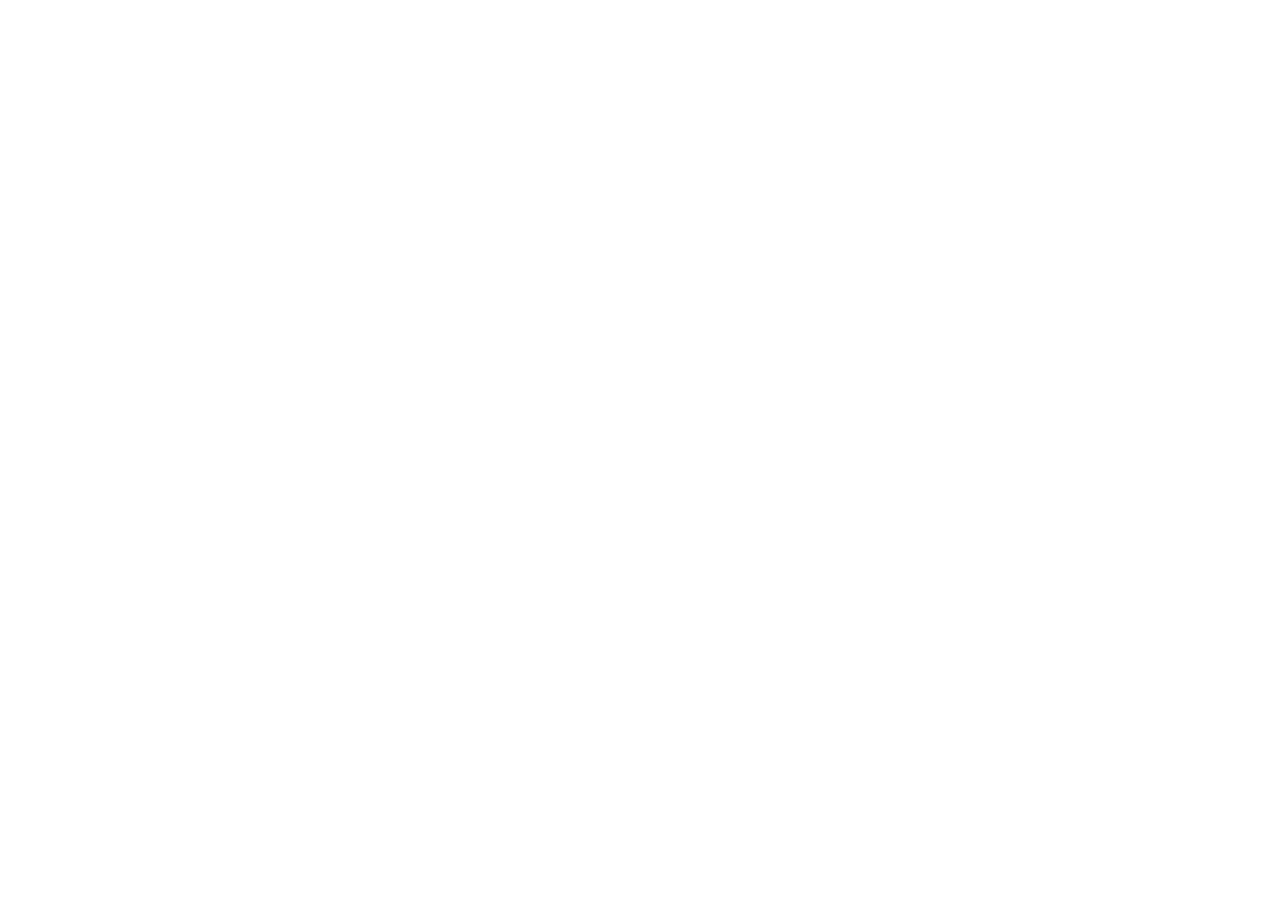
==== index.html @ 46f528da "initial commit" ====
<!DOCTYPE html>
<html lang="en">
<head>
    <meta charset="UTF-8">
    <meta name="viewport" content="width=device-width, minimum-scale=1.0">
    
    <title></title>
    
    <link rel="stylesheet" href="css/style.min.css">
</head>
<body>

    

</body>
</html>
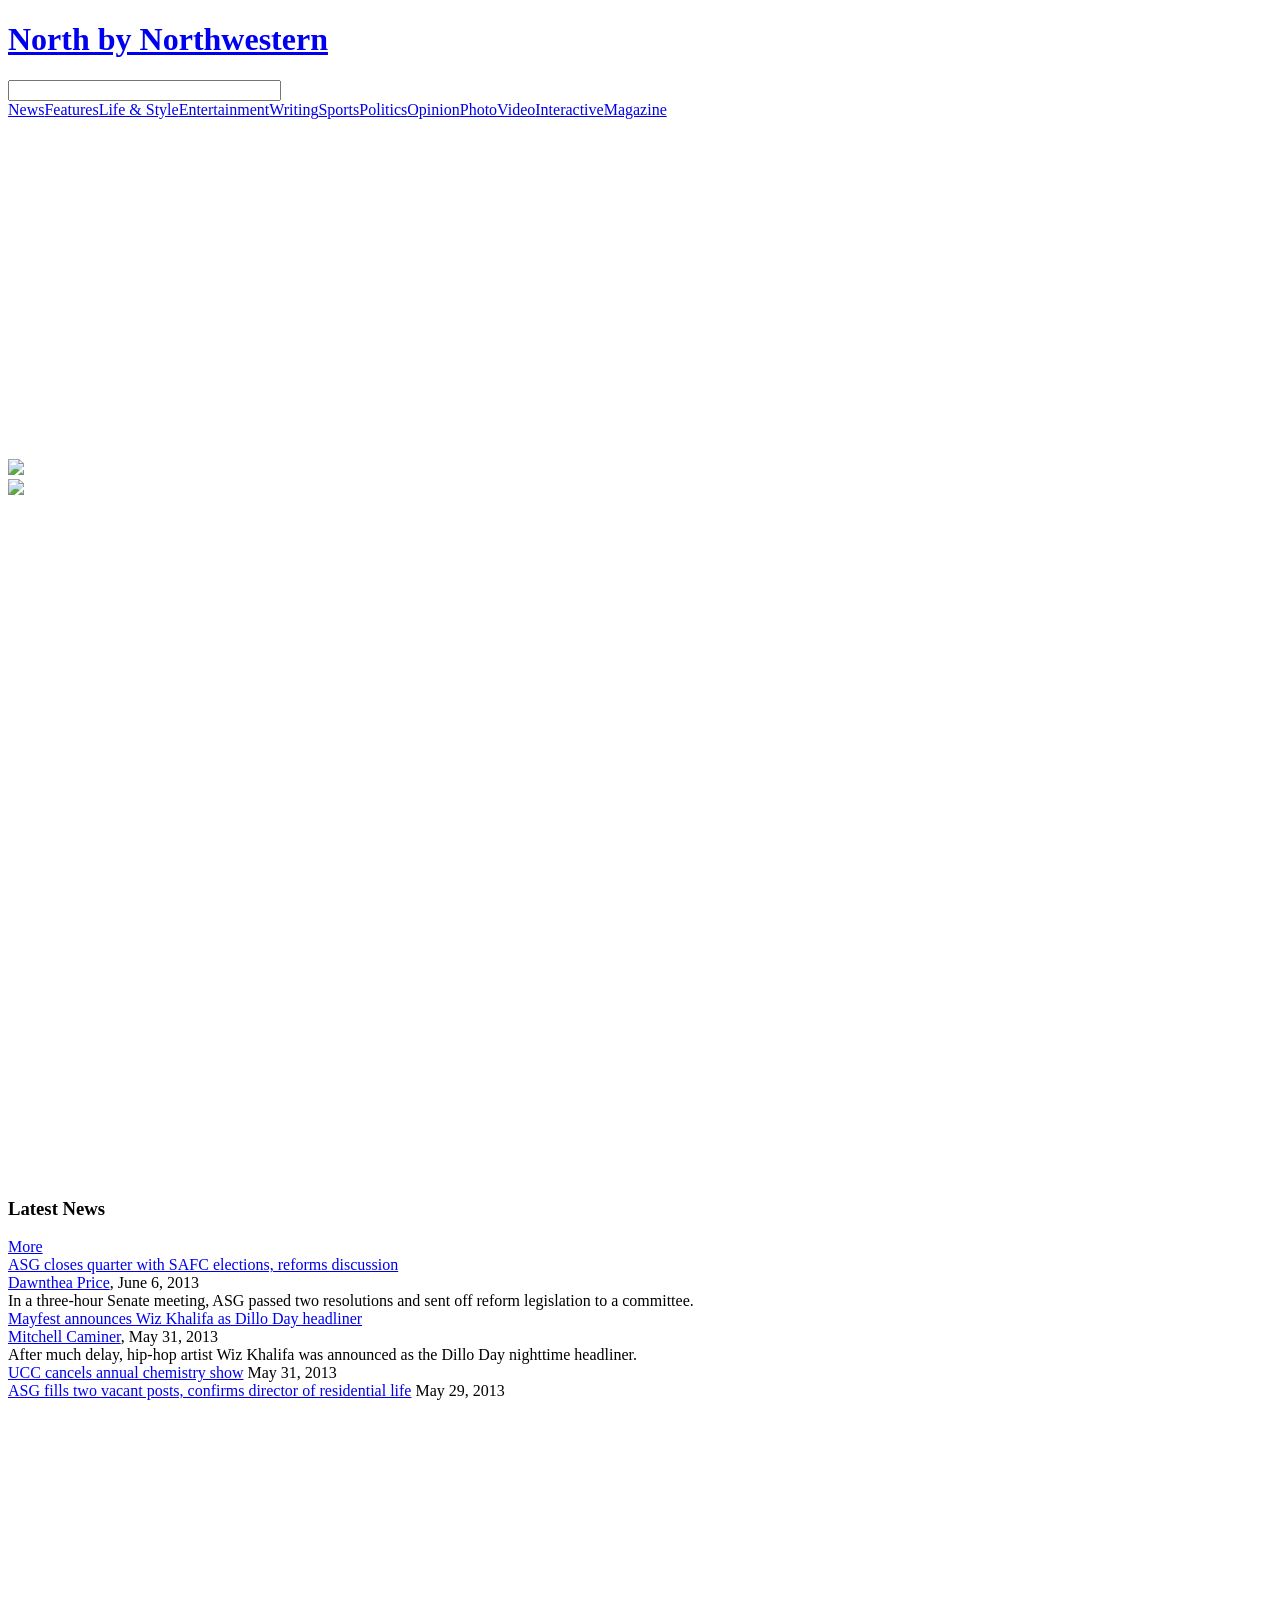
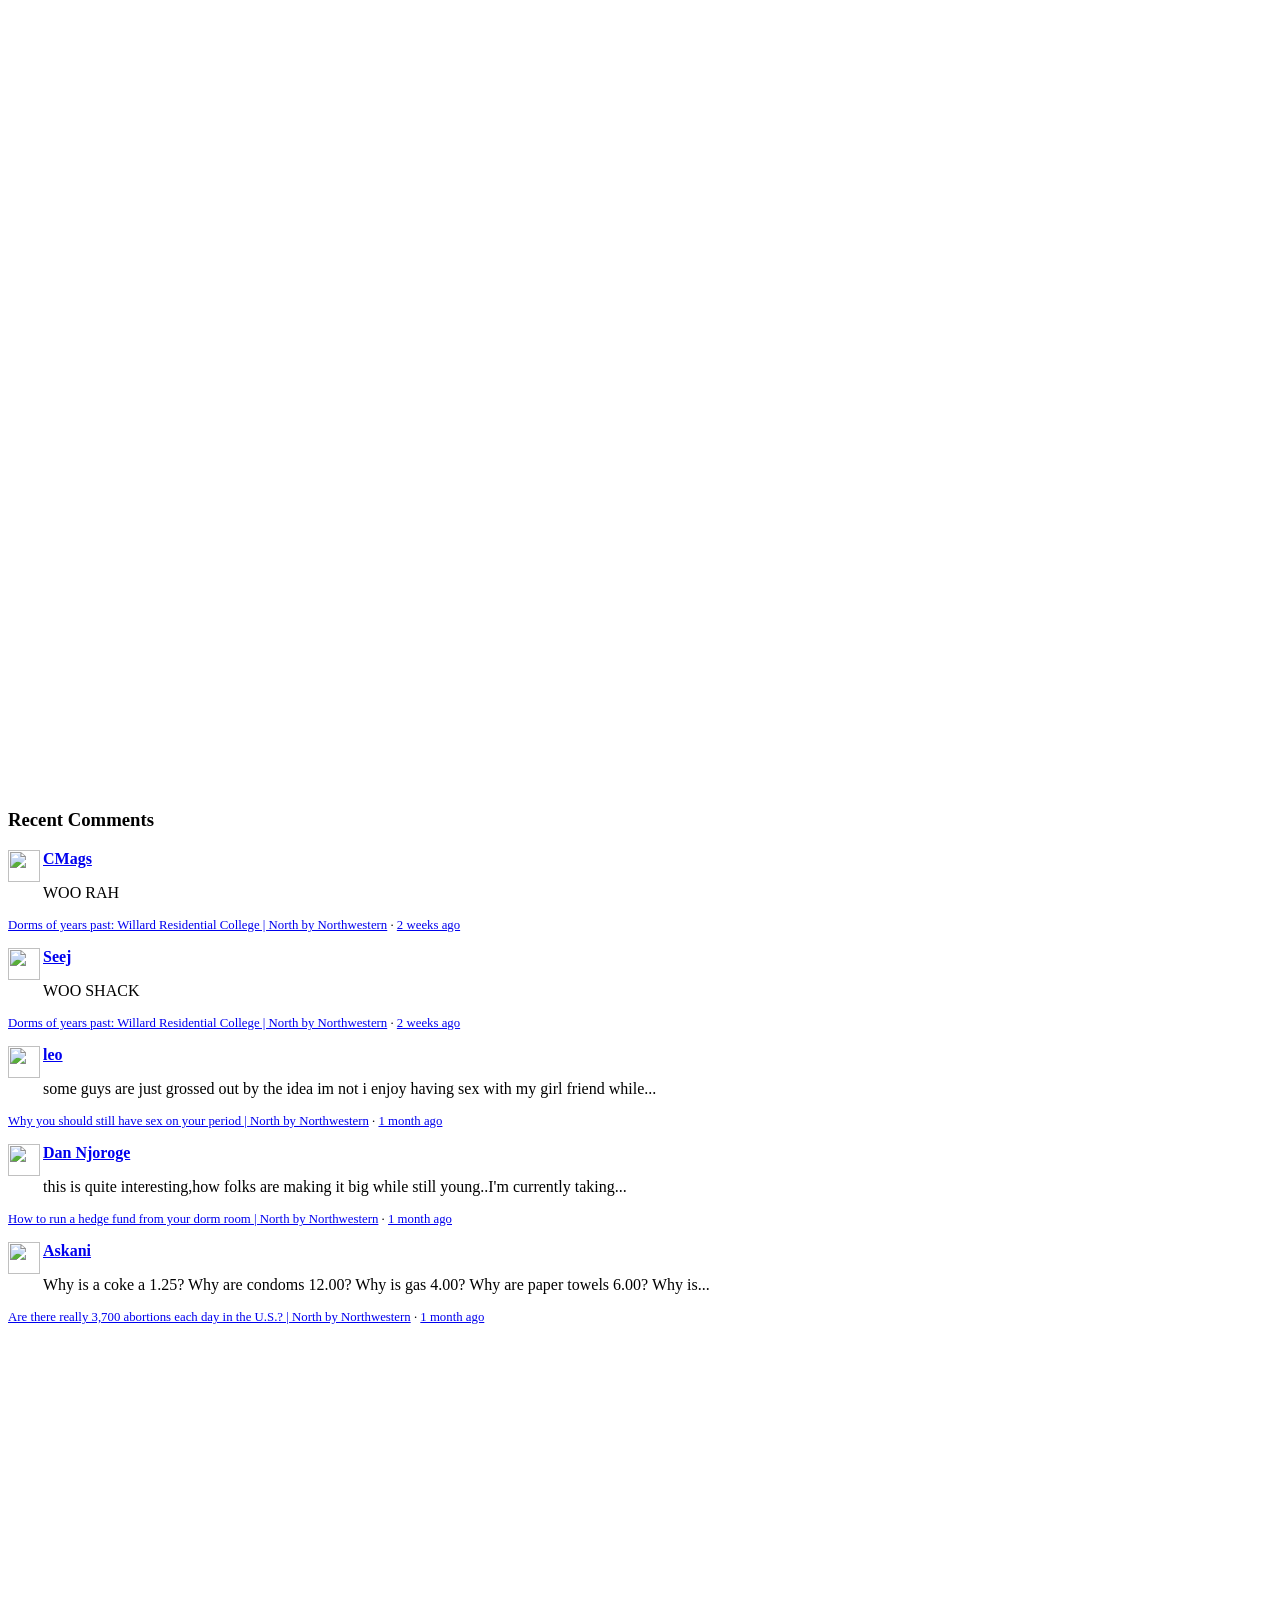
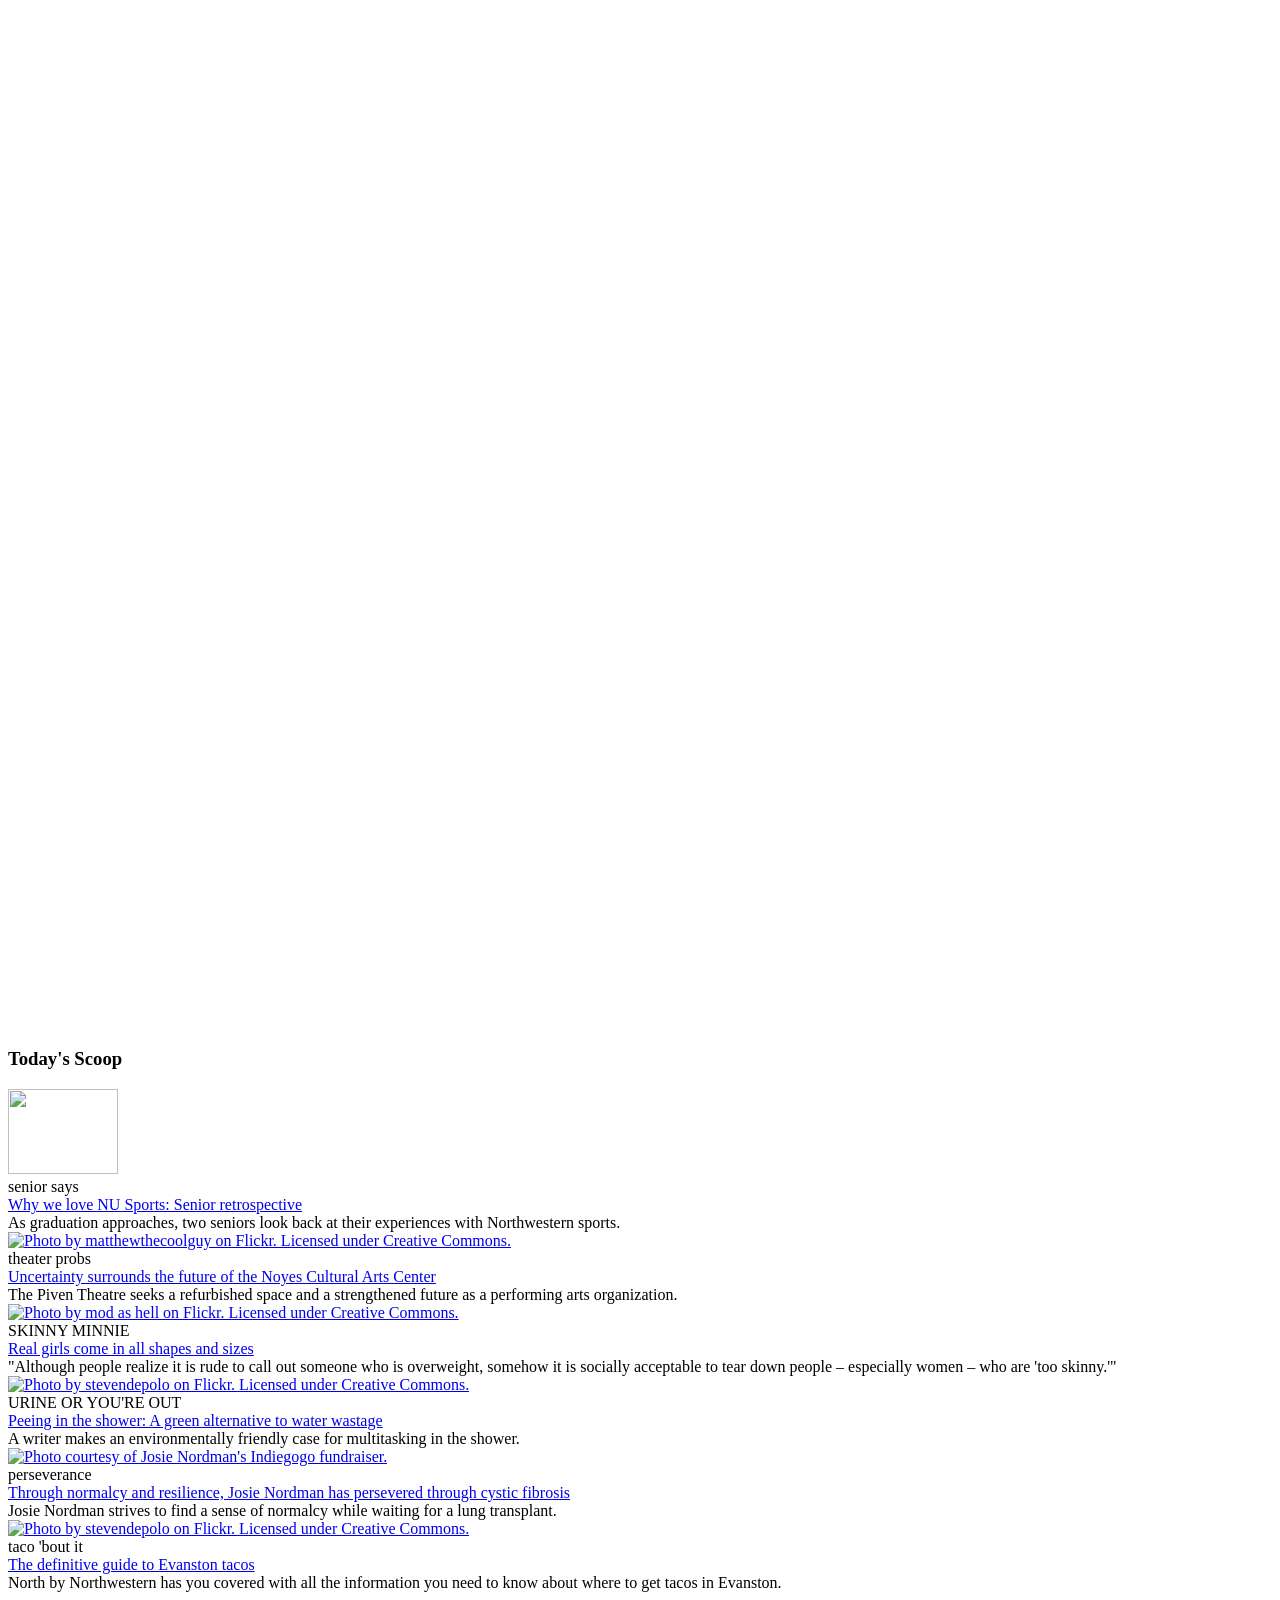
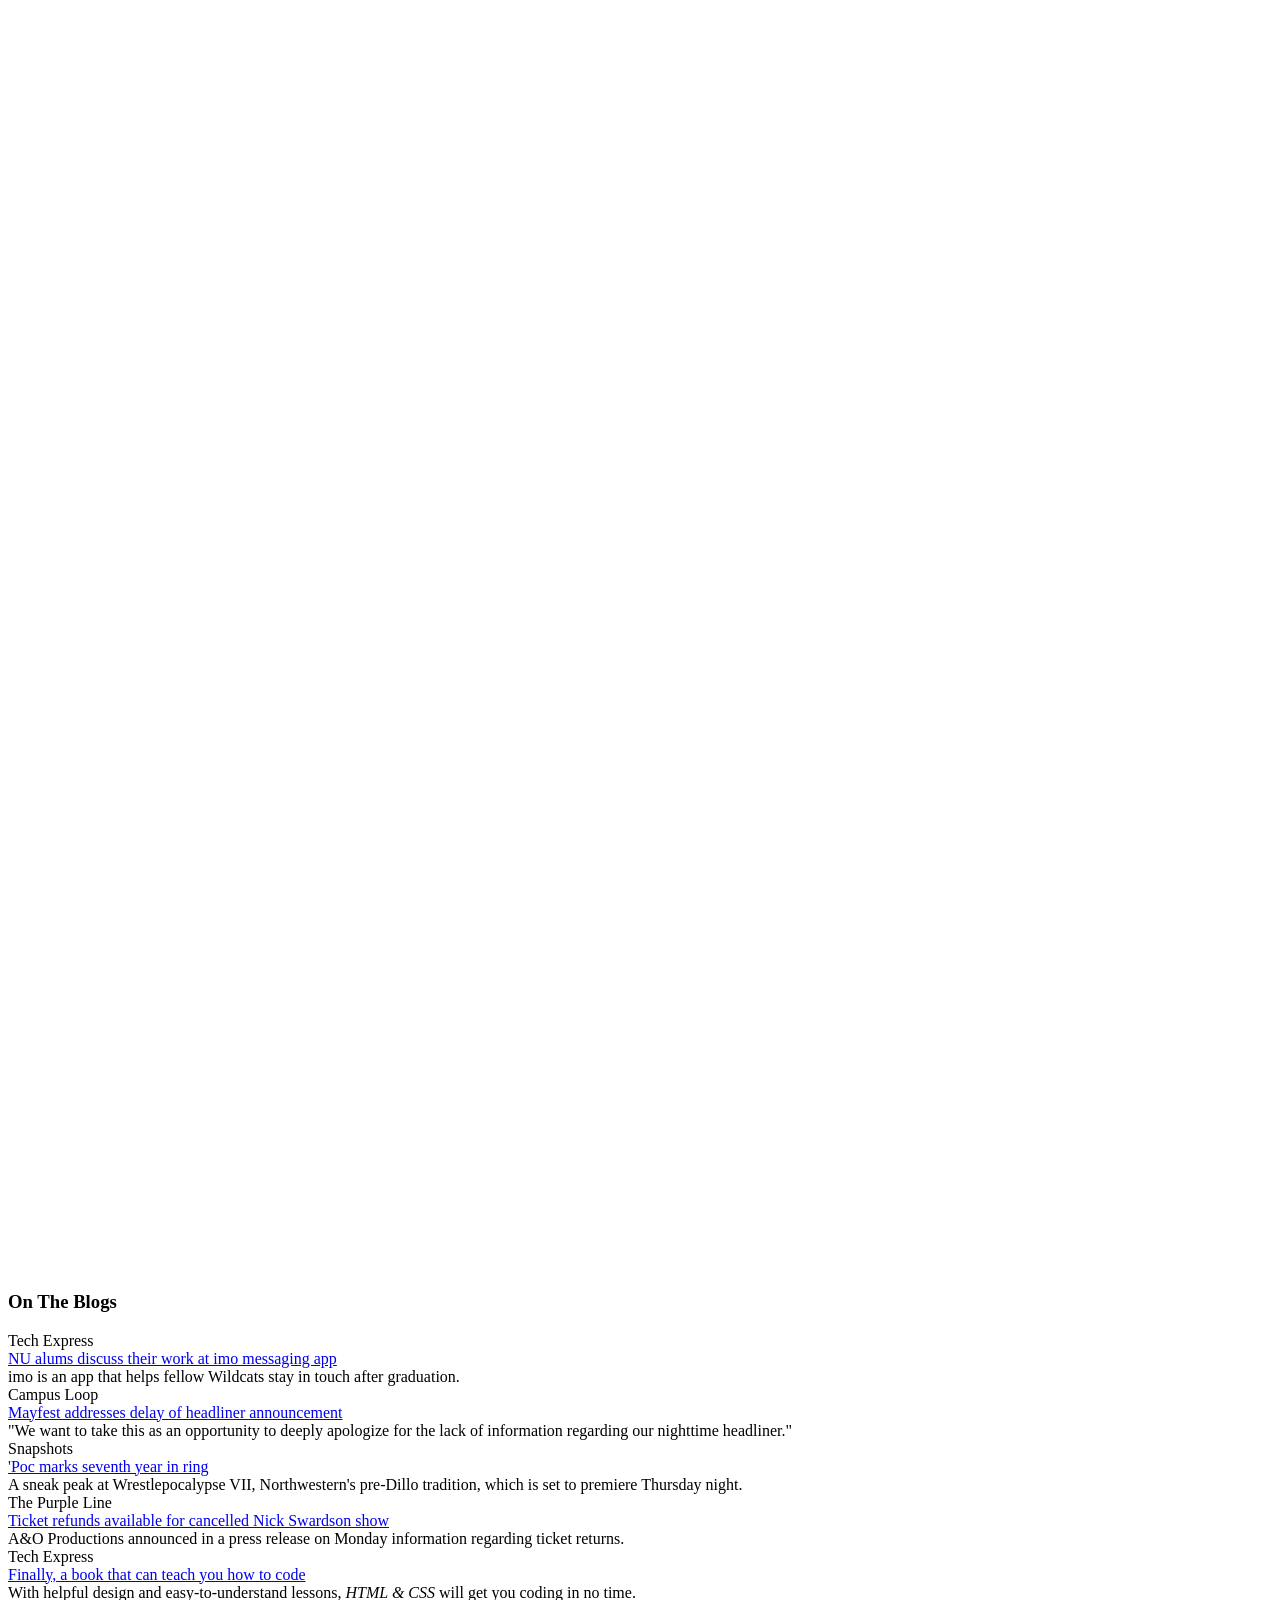
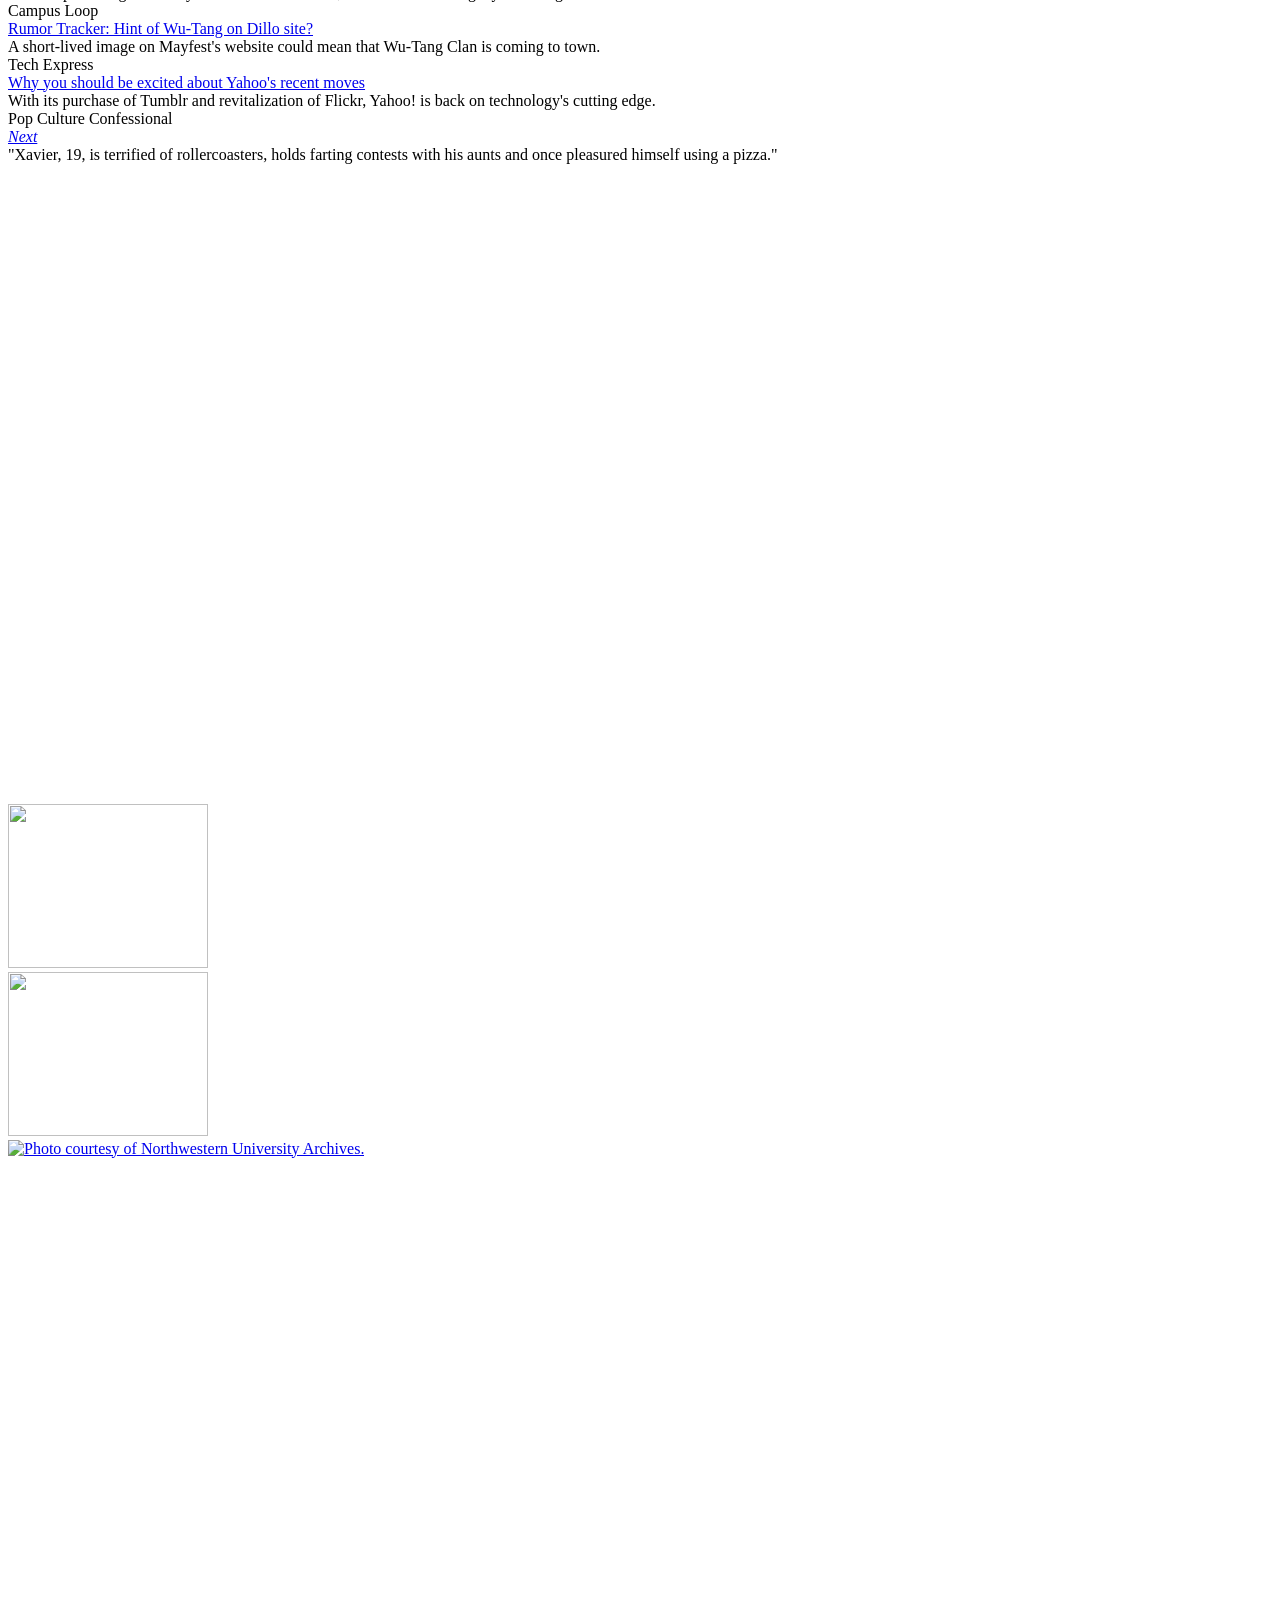
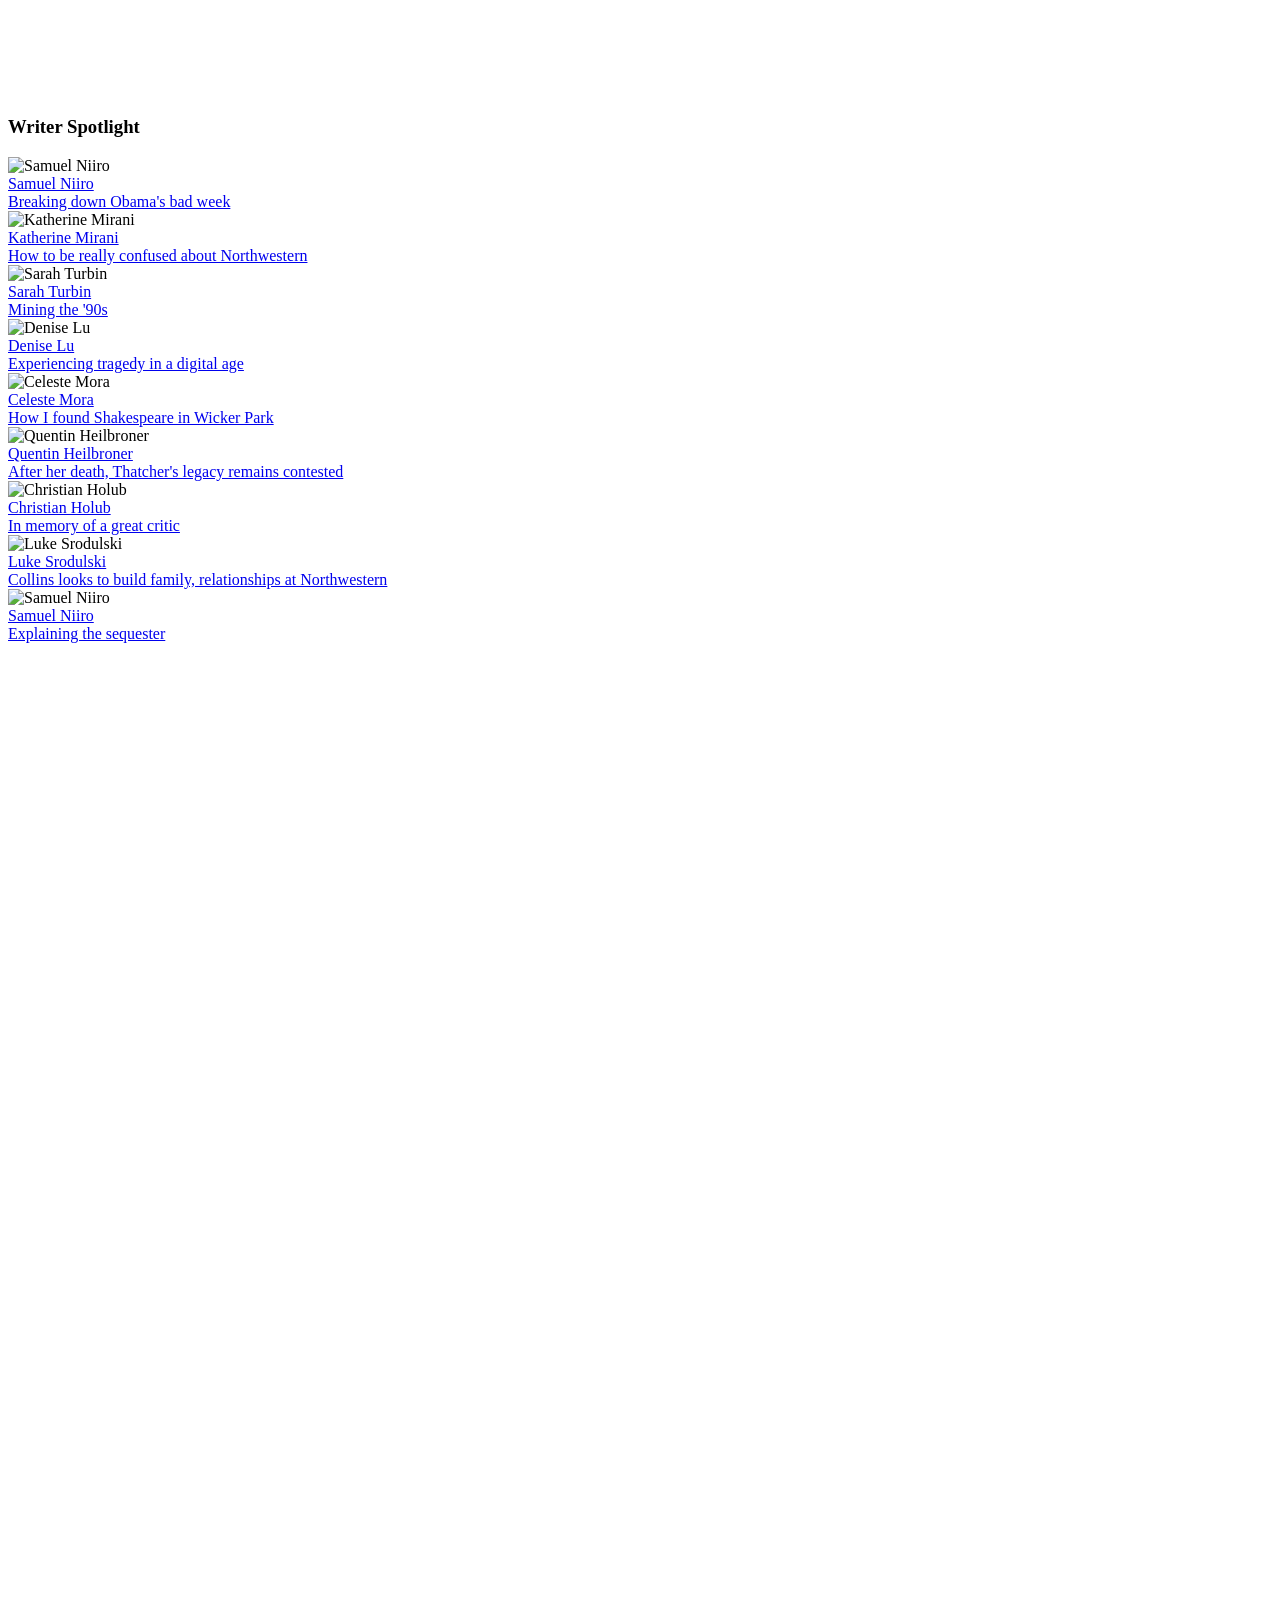
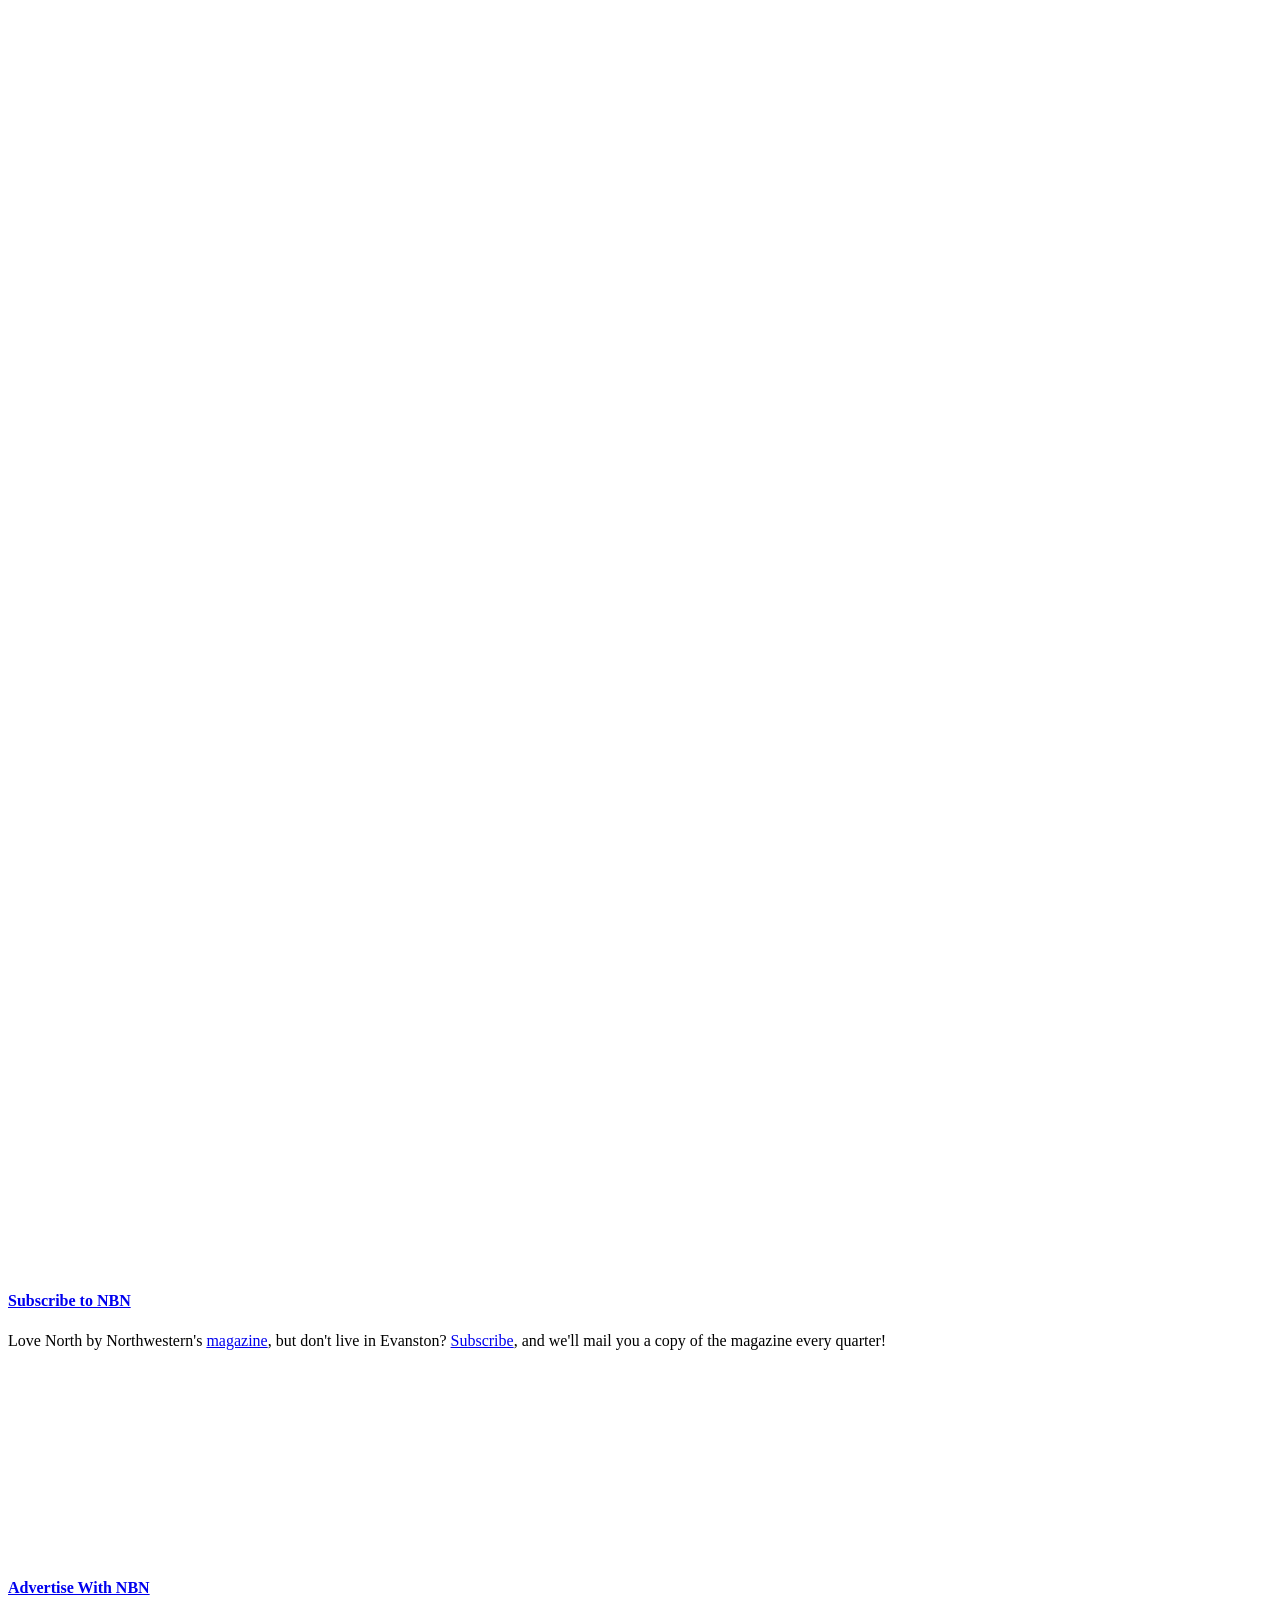
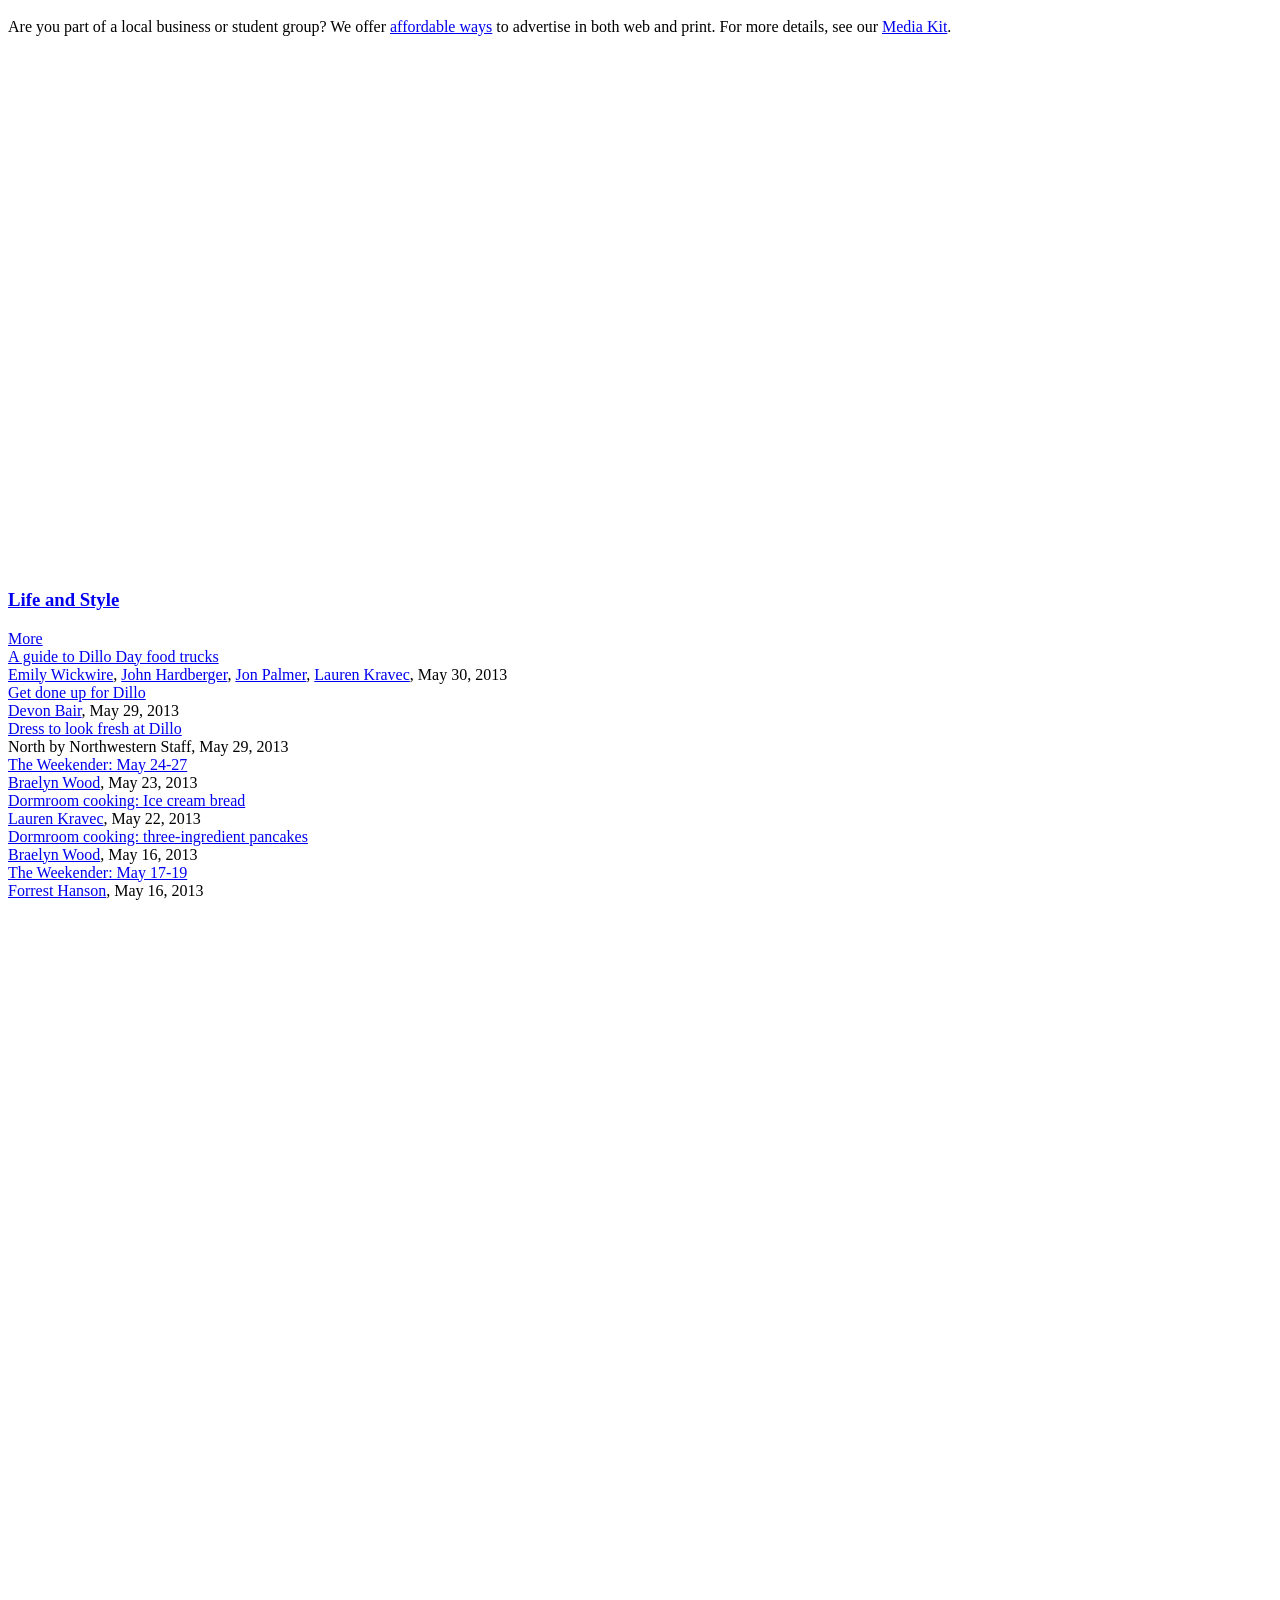
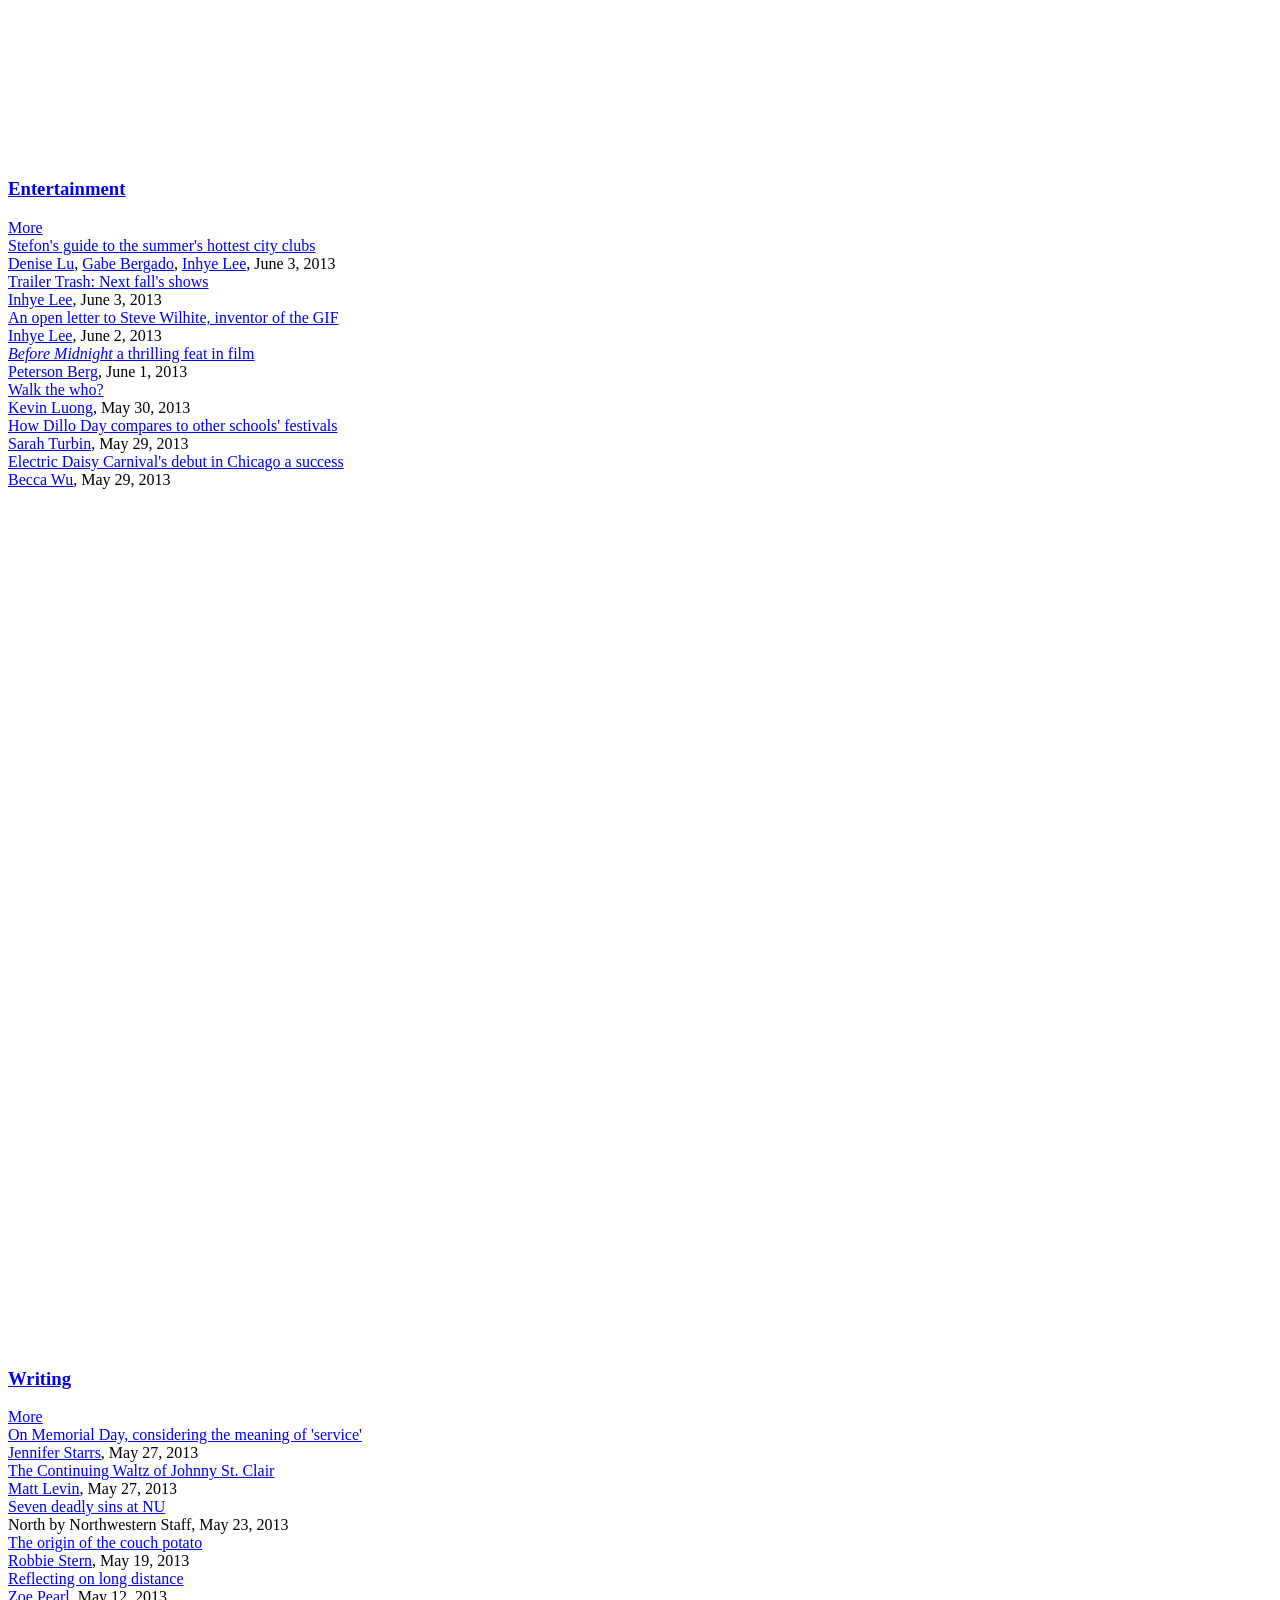
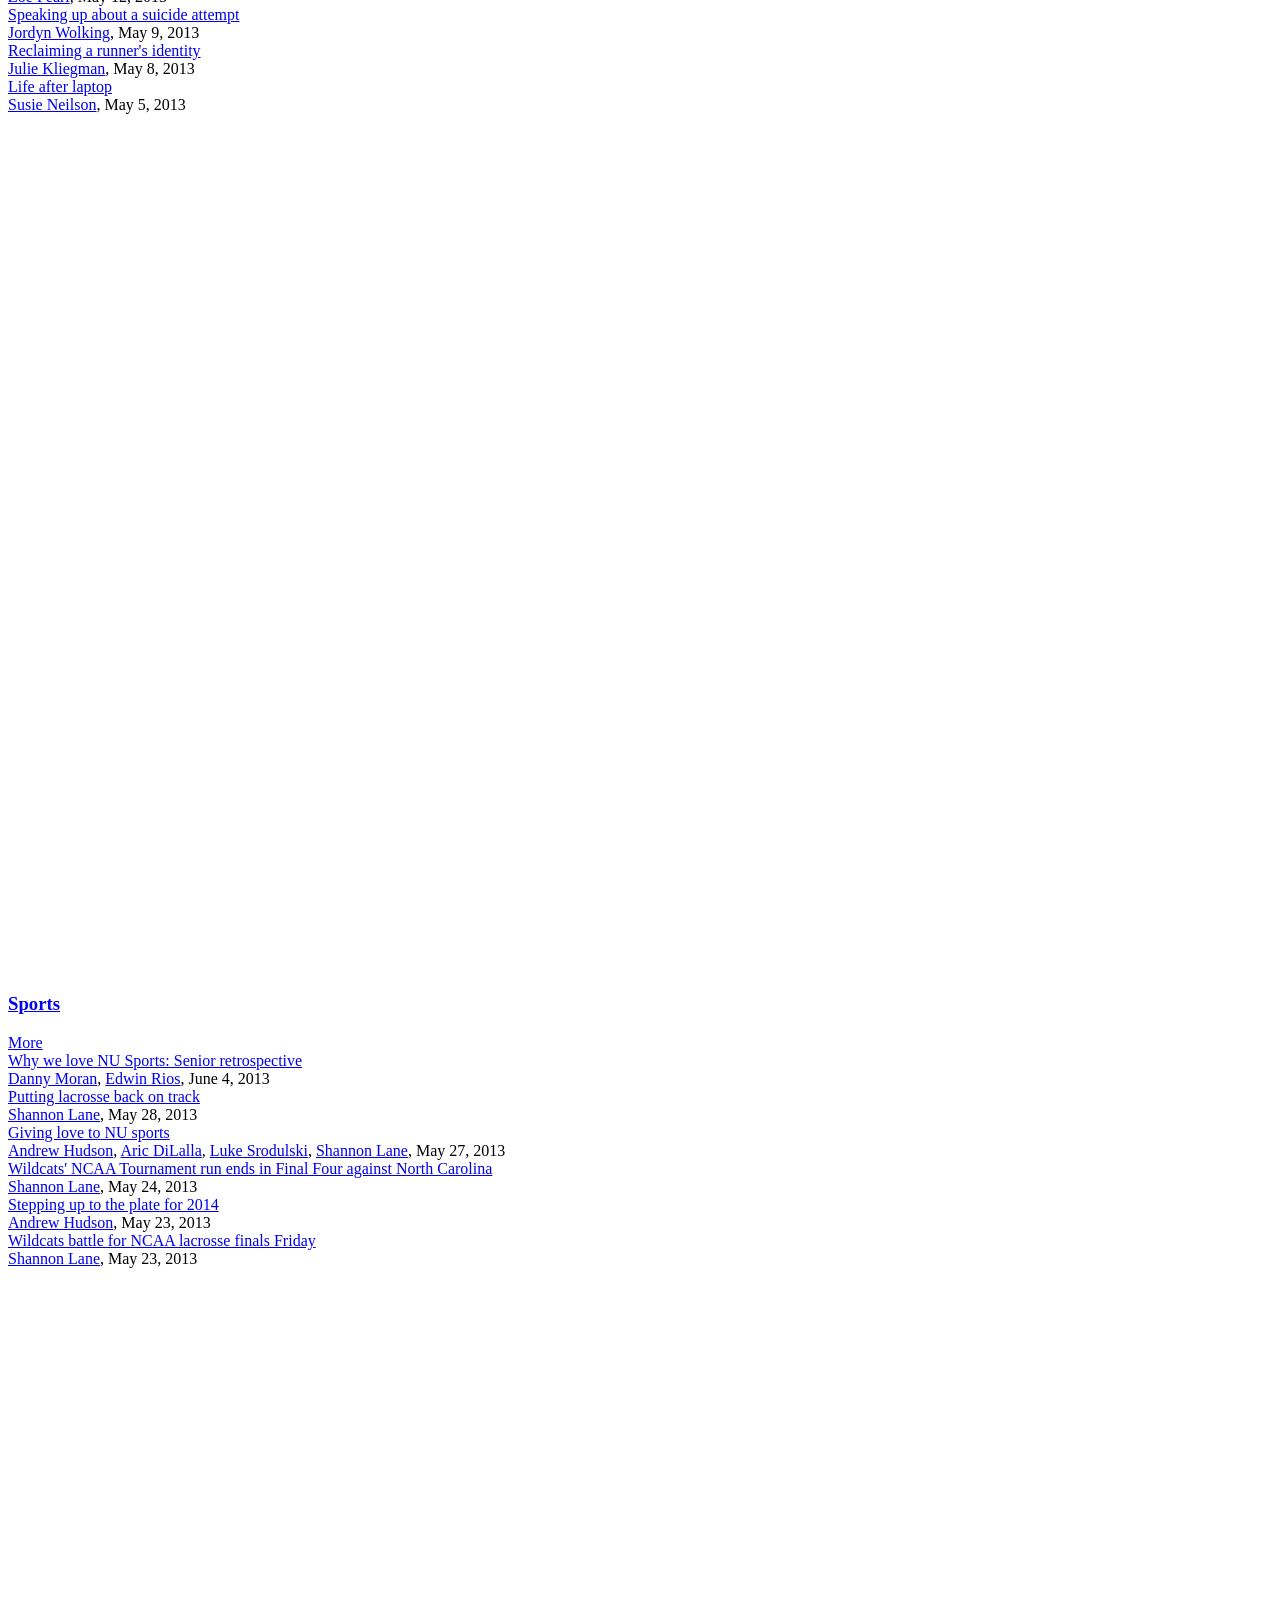
==== commit 31eb54ce: "adding a grab of the current site" ====
--- a/index.html
+++ b/index.html
@@ -1,16 +1,1631 @@
 <!DOCTYPE html>
+<!-- saved from url=(0035)http://www.northbynorthwestern.com/ -->
+
 <html lang="en">
 <head>
-    <meta charset="UTF-8">
-    <meta name="viewport" content="width=device-width, minimum-scale=1.0">
-    
-    <title></title>
-    
-    <link rel="stylesheet" href="css/style.min.css">
+    <meta content="text/html; charset=utf-8" http-equiv="Content-Type">
+    <script src="./North%20by%20Northwestern_files/auth014.js" type="text/javascript"></script>
+    <link href="./North by Northwestern_files/widget115.css" media="all" rel="stylesheet" type="text/css">
+    <meta content="width=1090,user-scalable=yes" name="viewport">
+    <meta content="A daily newsmagazine of campus life, culture and entertainment for Northwestern University in Evanston, Illinois." name=
+    "description">
+    <meta content="northbynorthwestern, northwestern, chicago, evanston, illinois, college, medill, journalism, new media, students" name=
+    "keywords">
+    <meta content="Jy65qZSfd_jJC735GGkgfK0KgEwi5xsSE9_yEX6RF5g" name="google-site-verification">
+    <link href="http://www.northbynorthwestern.com/feed/rss/" rel="alternate" title="RSS" type="application/rss+xml">
+    <link href="http://www.northbynorthwestern.com/feed/atom/" rel="alternate" title="Atom" type="application/atom+xml">
+    <link href="./North by Northwestern_files/nbn_80e80bd7b5b10e39a78421b9196d9a36.css" media="screen" rel="stylesheet" title="CSS" type=
+    "text/css">
+    <link href="http://www.northbynorthwestern.com/humans.txt" rel="humans" type="text/plain">
+    <link href="http://www.northbynorthwestern.com/media/img/favicon-hi.ico" rel="shortcut icon">
+    <script id="twitter-wjs" src="./North%20by%20Northwestern_files/widgets.js"></script>
+    <script src="./North%20by%20Northwestern_files/jquery-1.8.2.min.js" type="text/javascript"></script>
+    <script src="./North%20by%20Northwestern_files/nbn_update.js" type="text/javascript"></script>
+    <script src="./North%20by%20Northwestern_files/swfobject.js" type="text/javascript"></script>
+    <script src="./North%20by%20Northwestern_files/addthis_widget.js" type="text/javascript"></script>
+
+    <title>North by Northwestern</title>
 </head>
+
 <body>
-
-    
-
+    <div id="_atssh" style="visibility: hidden; height: 1px; width: 1px; position: absolute; z-index: 100000;">
+        <iframe id="_atssh400" name="_atssh400" src="./North%20by%20Northwestern_files/sh134.html" style=
+        "height: 1px; width: 1px; position: absolute; z-index: 100000; border: 0px; left: 0px; top: 0px;" title=
+        "AddThis utility frame"></iframe>
+    </div><script src="./North%20by%20Northwestern_files/core089.js" type="text/javascript"></script>
+
+    <div id="header">
+        <div id="header-inner">
+            <h1><a href="./North%20by%20Northwestern_files/North%20by%20Northwestern.html">North by Northwestern</a></h1>
+
+            <div id="logo-circle">
+                <a href="./North%20by%20Northwestern_files/North%20by%20Northwestern.html"></a>
+            </div>
+
+            <div id="logo">
+                <a href="./North%20by%20Northwestern_files/North%20by%20Northwestern.html"></a>
+            </div>
+
+            <div id="search">
+                <form action="http://www.northbynorthwestern.com/search/" method="get">
+                    <div>
+                        <input id="search-input" name="q" size="32" type="text" value="">
+                    </div>
+                </form>
+            </div><!-- #search -->
+
+            <div id="nav">
+                <div class="grey" id="nav-inner">
+                    <a href="http://www.northbynorthwestern.com/section/news/" rel="section">News</a><a href=
+                    "http://www.northbynorthwestern.com/section/features/" rel="section">Features</a><a href=
+                    "http://www.northbynorthwestern.com/section/life-and-style/" rel="section">Life &amp; Style</a><a href=
+                    "http://www.northbynorthwestern.com/section/entertainment/" rel="section">Entertainment</a><a href=
+                    "http://www.northbynorthwestern.com/section/writing/" rel="section">Writing</a><a href=
+                    "http://www.northbynorthwestern.com/section/sports/" rel="section">Sports</a><a href=
+                    "http://www.northbynorthwestern.com/section/politics/" rel="section">Politics</a><a href=
+                    "http://www.northbynorthwestern.com/section/opinion/" rel="section">Opinion</a><a href=
+                    "http://www.northbynorthwestern.com/section/photo/" rel="section">Photo</a><a href=
+                    "http://www.northbynorthwestern.com/section/video/" rel="section">Video</a><a href=
+                    "http://www.northbynorthwestern.com/section/interactive/" rel="section">Interactive</a><a href=
+                    "http://www.northbynorthwestern.com/library/">Magazine</a>
+                </div><!-- #nav-inner -->
+            </div><!-- #nav -->
+        </div><!-- #header-inner -->
+    </div><!-- #header -->
+
+    <div id="main">
+        <div class="spacer"></div>
+
+        <div class="box clear">
+            <div class="box-left box-teaser" style="height: 340px;">
+                <div class="box-lefttop"></div>
+
+                <div class="box-leftbottom"></div>
+            </div><!-- .box-left -->
+
+            <div class="box-center box-teaser">
+                <div class="box-centertop"></div>
+
+                <div class="box-inside box-inside-tight">
+                    <div>
+                        <div class="teaser-encloser">
+                            <div class="teaser-image teaser-two-big">
+                                <a href="http://www.northbynorthwestern.com/library"><img src=
+                                "./North%20by%20Northwestern_files/Mag_Teaser.jpg"></a>
+                            </div>
+
+                            <div class="teaser-image teaser-two-small">
+                                <a href="http://apps.northbynorthwestern.com/commencement/2013/"><img src=
+                                "./North%20by%20Northwestern_files/commencementsmall.jpg"></a>
+                            </div>
+                        </div>
+                    </div>
+                </div><!-- .box-inside -->
+
+                <div class="box-centerbottom"></div>
+            </div><!-- .box-center -->
+
+            <div class="box-right box-teaser" style="height: 340px;">
+                <div class="box-righttop"></div>
+
+                <div class="box-rightbottom"></div>
+            </div><!-- .box-right -->
+        </div><!-- .box -->
+
+        <div class="box">
+            <div class="box-left box-news" style="height: 340px;">
+                <div class="box-lefttop"></div>
+
+                <div class="box-leftbottom"></div>
+            </div><!-- .box-left -->
+
+            <div class="box-center box-news">
+                <div class="box-centertop"></div>
+
+                <div class="box-inside">
+                    <div class="box-heading">
+                        <h3>Latest News</h3>
+
+                        <div class="more">
+                            <a href="http://www.northbynorthwestern.com/section/news/">More</a>
+                        </div>
+                    </div>
+
+                    <div id="news">
+                        <div class="newsitem">
+                            <div class="newsitem-firsttitle">
+                                <a href="http://www.northbynorthwestern.com/story/asg-closes-quarter-with-safc-elections-reforms-dis/">ASG
+                                closes quarter with SAFC elections, reforms discussion</a>
+                            </div>
+
+                            <div class="newsitem-firstinfo">
+                                <span><a href="http://www.northbynorthwestern.com/author/dawntheaprice/">Dawnthea Price</a></span>,
+                                <time datetime="2013-06-06T00:15:18">June 6, 2013</time>
+                            </div>
+
+                            <div class="newsitem-summary">
+                                In a three-hour Senate meeting, ASG passed two resolutions and sent off reform legislation to a committee.
+                            </div>
+                        </div>
+
+                        <div class="newsitem">
+                            <div class="newsitem-firsttitle">
+                                <a href=
+                                "http://www.northbynorthwestern.com/story/mayfest-announces-wiz-khalifa-as-dillo-day-headlin/">Mayfest
+                                announces Wiz Khalifa as Dillo Day headliner</a>
+                            </div>
+
+                            <div class="newsitem-firstinfo">
+                                <span><a href="http://www.northbynorthwestern.com/author/mitchellcaminer/">Mitchell Caminer</a></span>,
+                                <time datetime="2013-05-31T17:38:19">May 31, 2013</time>
+                            </div>
+
+                            <div class="newsitem-summary">
+                                After much delay, hip-hop artist Wiz Khalifa was announced as the Dillo Day nighttime headliner.
+                            </div>
+                        </div>
+
+                        <div class="newsitem">
+                            <span class="newsitem-title"><a href=
+                            "http://www.northbynorthwestern.com/story/ucc-cancels-annual-chemistry-show/">UCC cancels annual chemistry
+                            show</a></span> <span class="newsitem-info"><time datetime="2013-05-31T15:50:58">May 31, 2013</time></span>
+                        </div>
+
+                        <div class="newsitem">
+                            <span class="newsitem-title"><a href=
+                            "http://www.northbynorthwestern.com/story/asg-fills-two-vacant-posts-confirms-director-of-re/">ASG fills two
+                            vacant posts, confirms director of residential life</a></span> <span class="newsitem-info"><time datetime=
+                            "2013-05-29T23:17:26">May 29, 2013</time></span>
+                        </div>
+                    </div>
+                </div><!-- .box-inside -->
+
+                <div class="box-centerbottom"></div>
+            </div><!-- .box-center -->
+
+            <div class="box-right box-news" style="height: 340px;">
+                <div class="box-righttop"></div>
+
+                <div class="box-inside"></div>
+
+                <div class="box-rightbottom"></div>
+            </div><!-- .box-right -->
+        </div><!-- .box -->
+
+        <div class="box">
+            <div class="box-left box-comments" style="height: 650px;">
+                <div class="box-lefttop"></div>
+
+                <div class="box-leftbottom"></div>
+            </div><!-- .box-left -->
+
+            <div class="box-center box-comments">
+                <div class="box-centertop"></div>
+
+                <div class="box-inside">
+                    <div class="box-heading">
+                        <h3>Recent Comments</h3>
+                    </div>
+
+                    <div id="recentcomments">
+                        <div class="dsq-widget" id="dsq-recent-comments">
+                            <script type="text/javascript">
+
+                            var disqus_shortname = 'northbynorthwestern';
+
+
+                            </script><script src="./North%20by%20Northwestern_files/recent_comments_widget.js"></script><style media="screen" type="text/css">
+.dsq-widget ul.dsq-widget-list {    padding: 0;     margin: 0;  text-align: left;   }   img.dsq-widget-avatar {     width: 32px;    height: 32px;   border: 0px;    margin: 0px;    padding: 0px 3px 3px 0px;   float: left;    }   a.dsq-widget-user {     font-weight: bold;  }   a.dsq-widget-thread {   font-weight: bold;  }   p.dsq-widget-meta {     clear: both;    font-size: 80%;     padding: 0;     margin: 0;  }   li.dsq-widget-item {    margin: 15px 0;     list-style-type: none;  clear: both;    }   span.dsq-widget-clout {     padding: 0 2px;     background-color: #ff7300;  color: #fff;    }   table.dsq-widget-horiz td {     padding-right: 15px;    }   .dsq-widget-comment p {     display: inline;    }
+                            </style>
+
+                            <ul class="dsq-widget-list">
+                                <li class="dsq-widget-item">
+                                    <a href="http://disqus.com/disqus_S69U4BPzPB/"><img class="dsq-widget-avatar" src=
+                                    "./North%20by%20Northwestern_files/avatar92.jpg"></a> <a class="dsq-widget-user" href=
+                                    "http://disqus.com/disqus_S69U4BPzPB/">CMags</a> <span class="dsq-widget-comment"></span>
+
+                                    <p><span class="dsq-widget-comment">WOO RAH</span></p>
+
+                                    <p class="dsq-widget-meta"><a href=
+                                    "http://northbynorthwestern.com/story/dorms-of-years-past-willard-residential-college/">Dorms of years
+                                    past: Willard Residential College | North by Northwestern</a>&nbsp;·&nbsp;<a href=
+                                    "http://northbynorthwestern.com/story/dorms-of-years-past-willard-residential-college/#comment-971036017">2
+                                    weeks ago</a></p>
+                                </li>
+
+                                <li class="dsq-widget-item">
+                                    <a href="http://disqus.com/disqus_H0mybwfNlb/"><img class="dsq-widget-avatar" src=
+                                    "./North%20by%20Northwestern_files/avatar92(1).jpg"></a> <a class="dsq-widget-user" href=
+                                    "http://disqus.com/disqus_H0mybwfNlb/">Seej</a> <span class="dsq-widget-comment"></span>
+
+                                    <p><span class="dsq-widget-comment">WOO SHACK</span></p>
+
+                                    <p class="dsq-widget-meta"><a href=
+                                    "http://northbynorthwestern.com/story/dorms-of-years-past-willard-residential-college/">Dorms of years
+                                    past: Willard Residential College | North by Northwestern</a>&nbsp;·&nbsp;<a href=
+                                    "http://northbynorthwestern.com/story/dorms-of-years-past-willard-residential-college/#comment-969373027">2
+                                    weeks ago</a></p>
+                                </li>
+
+                                <li class="dsq-widget-item">
+                                    <a href="http://disqus.com/disqus_NQ4tXqRCmK/"><img class="dsq-widget-avatar" src=
+                                    "./North%20by%20Northwestern_files/avatar92(2).jpg"></a> <a class="dsq-widget-user" href=
+                                    "http://disqus.com/disqus_NQ4tXqRCmK/">leo</a> <span class="dsq-widget-comment"></span>
+
+                                    <p><span class="dsq-widget-comment">some guys are just grossed out by the idea im not i enjoy having
+                                    sex with my girl friend while...</span></p>
+
+                                    <p class="dsq-widget-meta"><a href="http://northbynorthwestern.com/story/sex-on-your-period/">Why you
+                                    should still have sex on your period | North by Northwestern</a>&nbsp;·&nbsp;<a href=
+                                    "http://northbynorthwestern.com/story/sex-on-your-period/#comment-954188209">1 month ago</a></p>
+                                </li>
+
+                                <li class="dsq-widget-item">
+                                    <a href="http://disqus.com/dannjoroge/"><img class="dsq-widget-avatar" src=
+                                    "./North%20by%20Northwestern_files/avatar92(3).jpg"></a> <a class="dsq-widget-user" href=
+                                    "http://disqus.com/dannjoroge/">Dan Njoroge</a> <span class="dsq-widget-comment"></span>
+
+                                    <p><span class="dsq-widget-comment">this is quite interesting,how folks are making it big while still
+                                    young..I'm currently taking...</span></p>
+
+                                    <p class="dsq-widget-meta"><a href=
+                                    "http://northbynorthwestern.com/story/how-to-run-a-hedge-fund-from-your-dorm-room/">How to run a hedge
+                                    fund from your dorm room | North by Northwestern</a>&nbsp;·&nbsp;<a href=
+                                    "http://northbynorthwestern.com/story/how-to-run-a-hedge-fund-from-your-dorm-room/#comment-950748142">1
+                                    month ago</a></p>
+                                </li>
+
+                                <li class="dsq-widget-item">
+                                    <a href="http://disqus.com/disqus_m9RvGPMzqL/"><img class="dsq-widget-avatar" src=
+                                    "./North%20by%20Northwestern_files/avatar92(4).jpg"></a> <a class="dsq-widget-user" href=
+                                    "http://disqus.com/disqus_m9RvGPMzqL/">Askani</a> <span class="dsq-widget-comment"></span>
+
+                                    <p><span class="dsq-widget-comment">Why is a coke a 1.25? Why are condoms 12.00? Why is gas 4.00? Why
+                                    are paper towels 6.00? Why is...</span></p>
+
+                                    <p class="dsq-widget-meta"><a href=
+                                    "http://northbynorthwestern.com/story/are-there-really-3700-abortions-each-day-in-the-us/">Are there
+                                    really 3,700 abortions each day in the U.S.? | North by Northwestern</a>&nbsp;·&nbsp;<a href=
+                                    "http://northbynorthwestern.com/story/are-there-really-3700-abortions-each-day-in-the-us/#comment-949582081">1
+                                    month ago</a></p>
+                                </li>
+                            </ul>
+                        </div><!--  -->
+                    </div><!-- #recentcomments -->
+                </div><!-- .box-inside -->
+
+                <div class="box-centerbottom"></div>
+            </div><!-- .box-center -->
+
+            <div class="box-right box-comments" style="height: 650px;">
+                <div class="box-righttop"></div>
+
+                <div class="box-rightbottom"></div>
+            </div><!-- .box-right -->
+        </div><!-- .box -->
+
+        <div class="box">
+            <div class="box-left box-scoop" style="height: 640px;">
+                <div class="box-lefttop"></div>
+
+                <div class="box-leftbottom"></div>
+            </div><!-- .box-left -->
+
+            <div class="box-center box-scoop">
+                <div class="box-centertop"></div>
+
+                <div class="box-inside">
+                    <div class="box-heading">
+                        <h3>Today's Scoop</h3>
+                    </div>
+
+                    <div class="scoopitem">
+                        <div class="scoopitem-thumb">
+                            <a href="http://www.northbynorthwestern.com/story/why-we-love-nu-sports-senior-retrospective/"><img alt=""
+                            height="85" src="./North%20by%20Northwestern_files/p-1.jpeg" width="110"></a>
+                        </div>
+
+                        <div class="scoopitem-hammer">
+                            senior says
+                        </div>
+
+                        <div class="scoopitem-title">
+                            <a href="http://www.northbynorthwestern.com/story/why-we-love-nu-sports-senior-retrospective/">Why we love NU
+                            Sports: Senior retrospective</a>
+                        </div>
+
+                        <div class="scoopitem-summary">
+                            As graduation approaches, two seniors look back at their experiences with Northwestern sports.
+                        </div>
+                    </div>
+
+                    <div class="scoopitem">
+                        <div class="scoopitem-thumb">
+                            <a href=
+                            "http://www.northbynorthwestern.com/story/uncertainty-surrounds-the-future-of-the-noyes-cult/"><img alt="Photo by matthewthecoolguy on Flickr. Licensed under Creative Commons. "
+                            height="85" src="./North%20by%20Northwestern_files/matthewthecoolguy_paint_art_thumb.jpg" width="110"></a>
+                        </div>
+
+                        <div class="scoopitem-hammer">
+                            theater probs
+                        </div>
+
+                        <div class="scoopitem-title">
+                            <a href=
+                            "http://www.northbynorthwestern.com/story/uncertainty-surrounds-the-future-of-the-noyes-cult/">Uncertainty
+                            surrounds the future of the Noyes Cultural Arts Center</a>
+                        </div>
+
+                        <div class="scoopitem-summary">
+                            The Piven Theatre seeks a refurbished space and a strengthened future as a performing arts organization.
+                        </div>
+                    </div>
+
+                    <div class="scoopitem">
+                        <div class="scoopitem-thumb">
+                            <a href="http://www.northbynorthwestern.com/story/real-girls-come-in-all-shapes-and-sizes/"><img alt=
+                            "Photo by mod as hell on Flickr. Licensed under Creative Commons." height="85" src=
+                            "./North%20by%20Northwestern_files/mirror.jpg" width="110"></a>
+                        </div>
+
+                        <div class="scoopitem-hammer">
+                            SKINNY MINNIE
+                        </div>
+
+                        <div class="scoopitem-title">
+                            <a href="http://www.northbynorthwestern.com/story/real-girls-come-in-all-shapes-and-sizes/">Real girls come in
+                            all shapes and sizes</a>
+                        </div>
+
+                        <div class="scoopitem-summary">
+                            "Although people realize it is rude to call out someone who is overweight, somehow it is socially acceptable to
+                            tear down people – especially women – who are 'too skinny.'"
+                        </div>
+                    </div>
+
+                    <div class="scoopitem">
+                        <div class="scoopitem-thumb">
+                            <a href=
+                            "http://www.northbynorthwestern.com/story/peeing-in-the-shower-a-green-alternative-to-water-/"><img alt="Photo by stevendepolo on Flickr. Licensed under Creative Commons."
+                            height="85" src="./North%20by%20Northwestern_files/showerhead_for_thumb.jpg" width="110"></a>
+                        </div>
+
+                        <div class="scoopitem-hammer">
+                            URINE OR YOU'RE OUT
+                        </div>
+
+                        <div class="scoopitem-title">
+                            <a href="http://www.northbynorthwestern.com/story/peeing-in-the-shower-a-green-alternative-to-water-/">Peeing
+                            in the shower: A green alternative to water wastage</a>
+                        </div>
+
+                        <div class="scoopitem-summary">
+                            A writer makes an environmentally friendly case for multitasking in the shower.
+                        </div>
+                    </div>
+
+                    <div class="scoopitem">
+                        <div class="scoopitem-thumb">
+                            <a href="http://www.northbynorthwestern.com/story/through-normalcy-and-resilience-josie-nordman-/"><img alt=
+                            "Photo courtesy of Josie Nordman's Indiegogo fundraiser. " height="85" src=
+                            "./North%20by%20Northwestern_files/josie_thumb.jpg" width="110"></a>
+                        </div>
+
+                        <div class="scoopitem-hammer">
+                            perseverance
+                        </div>
+
+                        <div class="scoopitem-title">
+                            <a href="http://www.northbynorthwestern.com/story/through-normalcy-and-resilience-josie-nordman-/">Through
+                            normalcy and resilience, Josie Nordman has persevered through cystic fibrosis</a>
+                        </div>
+
+                        <div class="scoopitem-summary">
+                            Josie Nordman strives to find a sense of normalcy while waiting for a lung transplant.
+                        </div>
+                    </div>
+
+                    <div class="scoopitem">
+                        <div class="scoopitem-thumb">
+                            <a href="http://www.northbynorthwestern.com/story/the-definitive-guide-to-evanston-tacos/"><img alt=
+                            "Photo by stevendepolo on Flickr. Licensed under Creative Commons. " height="85" src=
+                            "./North%20by%20Northwestern_files/stevendepolo_taco_teaser.jpg" width="110"></a>
+                        </div>
+
+                        <div class="scoopitem-hammer">
+                            taco 'bout it
+                        </div>
+
+                        <div class="scoopitem-title">
+                            <a href="http://www.northbynorthwestern.com/story/the-definitive-guide-to-evanston-tacos/">The definitive guide
+                            to Evanston tacos</a>
+                        </div>
+
+                        <div class="scoopitem-summary">
+                            North by Northwestern has you covered with all the information you need to know about where to get tacos in
+                            Evanston.
+                        </div>
+                    </div>
+                </div><!-- .box-inside -->
+
+                <div class="box-centerbottom"></div>
+            </div><!-- .box-center -->
+
+            <div class="box-right box-scoop" style="height: 640px;">
+                <div class="box-righttop"></div>
+
+                <div class="box-rightbottom"></div>
+            </div><!-- .box-right -->
+        </div><!-- .box -->
+
+        <div class="box">
+            <div class="box-left box-ontheblogs" style="height: 640px;">
+                <div class="box-lefttop"></div>
+
+                <div class="box-leftbottom"></div>
+            </div><!-- .box-left -->
+
+            <div class="box-center box-ontheblogs">
+                <div class="box-centertop"></div>
+
+                <div class="box-inside">
+                    <div class="box-heading">
+                        <h3>On The Blogs</h3>
+                    </div>
+
+                    <div id="ontheblogs">
+                        <div class="blogitem">
+                            <div class="blogitem-blogname">
+                                Tech Express
+                            </div>
+
+                            <div class="blogitem-title">
+                                <a href="http://www.northbynorthwestern.com/story/nu-alums-and-imo-employees-discuss-the-messaging-a/">NU
+                                alums discuss their work at imo messaging app</a>
+                            </div>
+
+                            <div class="blogitem-summary">
+                                imo is an app that helps fellow Wildcats stay in touch after graduation.
+                            </div>
+                        </div><!-- .blogitem -->
+
+                        <div class="blogitem">
+                            <div class="blogitem-blogname">
+                                Campus Loop
+                            </div>
+
+                            <div class="blogitem-title">
+                                <a href=
+                                "http://www.northbynorthwestern.com/story/mayfest-addresses-delay-in-headliner-announcement/">Mayfest
+                                addresses delay of headliner announcement</a>
+                            </div>
+
+                            <div class="blogitem-summary">
+                                "We want to take this as an opportunity to deeply apologize for the lack of information regarding our
+                                nighttime headliner."
+                            </div>
+                        </div><!-- .blogitem -->
+
+                        <div class="blogitem">
+                            <div class="blogitem-blogname">
+                                Snapshots
+                            </div>
+
+                            <div class="blogitem-title">
+                                <a href="http://www.northbynorthwestern.com/story/poc-marks-seventh-year-in-ring/">'Poc marks seventh year
+                                in ring</a>
+                            </div>
+
+                            <div class="blogitem-summary">
+                                A sneak peak at Wrestlepocalypse VII, Northwestern's pre-Dillo tradition, which is set to premiere Thursday
+                                night.
+                            </div>
+                        </div><!-- .blogitem -->
+
+                        <div class="blogitem">
+                            <div class="blogitem-blogname">
+                                The Purple Line
+                            </div>
+
+                            <div class="blogitem-title">
+                                <a href=
+                                "http://www.northbynorthwestern.com/story/ticket-refunds-available-for-cancelled-nick-swards/">Ticket
+                                refunds available for cancelled Nick Swardson show</a>
+                            </div>
+
+                            <div class="blogitem-summary">
+                                A&amp;O Productions announced in a press release on Monday information regarding ticket returns.
+                            </div>
+                        </div><!-- .blogitem -->
+
+                        <div class="blogitem">
+                            <div class="blogitem-blogname">
+                                Tech Express
+                            </div>
+
+                            <div class="blogitem-title">
+                                <a href="http://www.northbynorthwestern.com/story/finally-a-book-that-can-teach-you-how-to-code/">Finally,
+                                a book that can teach you how to code</a>
+                            </div>
+
+                            <div class="blogitem-summary">
+                                With helpful design and easy-to-understand lessons, <em>HTML &amp; CSS</em> will get you coding in no time.
+                            </div>
+                        </div><!-- .blogitem -->
+
+                        <div class="blogitem">
+                            <div class="blogitem-blogname">
+                                Campus Loop
+                            </div>
+
+                            <div class="blogitem-title">
+                                <a href="http://www.northbynorthwestern.com/story/rumor-tracker-hint-of-wu-tang-on-dillo-site/">Rumor
+                                Tracker: Hint of Wu-Tang on Dillo site?</a>
+                            </div>
+
+                            <div class="blogitem-summary">
+                                A short-lived image on Mayfest's website could mean that Wu-Tang Clan is coming to town.
+                            </div>
+                        </div><!-- .blogitem -->
+
+                        <div class="blogitem">
+                            <div class="blogitem-blogname">
+                                Tech Express
+                            </div>
+
+                            <div class="blogitem-title">
+                                <a href="http://www.northbynorthwestern.com/story/with-two-big-moves-yahoo-shows-it-is-far-from-bein/">Why
+                                you should be excited about Yahoo's recent moves</a>
+                            </div>
+
+                            <div class="blogitem-summary">
+                                With its purchase of Tumblr and revitalization of Flickr, Yahoo! is back on technology's cutting edge.
+                            </div>
+                        </div><!-- .blogitem -->
+
+                        <div class="blogitem">
+                            <div class="blogitem-blogname">
+                                Pop Culture Confessional
+                            </div>
+
+                            <div class="blogitem-title">
+                                <a href="http://www.northbynorthwestern.com/story/pop-culture-confessional-next/"><em>Next</em></a>
+                            </div>
+
+                            <div class="blogitem-summary">
+                                "Xavier, 19, is terrified of rollercoasters, holds farting contests with his aunts and once pleasured
+                                himself using a pizza."
+                            </div>
+                        </div><!-- .blogitem -->
+                    </div><!-- #ontheblogs -->
+                </div><!-- .box-inside -->
+
+                <div class="box-centerbottom"></div>
+            </div><!-- .box-center -->
+
+            <div class="box-right box-ontheblogs" style="height: 640px;">
+                <div class="box-righttop"></div>
+
+                <div class="box-rightbottom"></div>
+            </div><!-- .box-right -->
+        </div><!-- .box -->
+
+        <div class="plainbox clear">
+            <div class="interactive-rect">
+                <a href="http://www.northbynorthwestern.com/story/nbn-freshman-housing-guide-2013/"><img alt="" height="164" src=
+                "./North%20by%20Northwestern_files/housingguideinteractive.jpg" width="200"></a>
+            </div>
+
+            <div class="interactive-rect">
+                <a href="http://www.northbynorthwestern.com/story/introducing-ask-nbn/"><img alt="" height="164" src=
+                "./North%20by%20Northwestern_files/askstuff.jpg" width="200"></a>
+            </div>
+
+            <div class="interactive-rect">
+                <a href="http://www.northbynorthwestern.com/story/dorms-of-years-past/"><img alt=
+                "Photo courtesy of Northwestern University Archives." height="164" src=
+                "./North%20by%20Northwestern_files/dormsinteractive.jpg" width="200"></a>
+            </div>
+        </div><!-- .plainbox -->
+
+        <div class="box">
+            <div class="box-left box-voices" style="height: 540px;">
+                <div class="box-lefttop"></div>
+
+                <div class="box-leftbottom"></div>
+            </div><!-- .box-left -->
+
+            <div class="box-center box-voices">
+                <div class="box-centertop"></div>
+
+                <div class="box-inside">
+                    <div class="box-heading">
+                        <h3>Writer Spotlight</h3>
+                    </div>
+
+                    <div id="voices">
+                        <div class="voicesitem">
+                            <div class="voicesitem-photo"><img alt="Samuel Niiro" height="40" src=
+                            "./North%20by%20Northwestern_files/Sam.jpg" width="40"></div>
+
+                            <div class="voicesitem-name">
+                                <span><a href="http://www.northbynorthwestern.com/author/samuelniiro/">Samuel Niiro</a></span>
+                            </div>
+
+                            <div class="voicesitem-title">
+                                <a href="http://www.northbynorthwestern.com/story/breaking-down-obamas-bad-week/">Breaking down Obama's bad
+                                week</a>
+                            </div>
+                        </div><!-- .blogitem -->
+
+                        <div class="voicesitem">
+                            <div class="voicesitem-photo"><img alt="Katherine Mirani" height="40" src=
+                            "./North%20by%20Northwestern_files/katherine_writers_spotlight.jpg" width="40"></div>
+
+                            <div class="voicesitem-name">
+                                <span><a href="http://www.northbynorthwestern.com/author/katherinemirani/">Katherine Mirani</a></span>
+                            </div>
+
+                            <div class="voicesitem-title">
+                                <a href="http://www.northbynorthwestern.com/story/how-to-be-really-confused-about-northwestern/">How to be
+                                really confused about Northwestern</a>
+                            </div>
+                        </div><!-- .blogitem -->
+
+                        <div class="voicesitem">
+                            <div class="voicesitem-photo"><img alt="Sarah Turbin" height="40" src=
+                            "./North%20by%20Northwestern_files/Sarah_Turbin.jpg" width="40"></div>
+
+                            <div class="voicesitem-name">
+                                <span><a href="http://www.northbynorthwestern.com/author/sarahturbin/">Sarah Turbin</a></span>
+                            </div>
+
+                            <div class="voicesitem-title">
+                                <a href="http://www.northbynorthwestern.com/story/mining-the-90s/">Mining the '90s</a>
+                            </div>
+                        </div><!-- .blogitem -->
+
+                        <div class="voicesitem">
+                            <div class="voicesitem-photo"><img alt="Denise Lu" height="40" src=
+                            "./North%20by%20Northwestern_files/DeniseLu.jpg" width="40"></div>
+
+                            <div class="voicesitem-name">
+                                <span><a href="http://www.northbynorthwestern.com/author/deniselu/">Denise Lu</a></span>
+                            </div>
+
+                            <div class="voicesitem-title">
+                                <a href="http://www.northbynorthwestern.com/story/experiencing-tragedy-in-a-digital-age/">Experiencing
+                                tragedy in a digital age</a>
+                            </div>
+                        </div><!-- .blogitem -->
+
+                        <div class="voicesitem">
+                            <div class="voicesitem-photo"><img alt="Celeste Mora" height="40" src=
+                            "./North%20by%20Northwestern_files/celestemora_voices.jpg" width="40"></div>
+
+                            <div class="voicesitem-name">
+                                <span><a href="http://www.northbynorthwestern.com/author/celestemora/">Celeste Mora</a></span>
+                            </div>
+
+                            <div class="voicesitem-title">
+                                <a href="http://www.northbynorthwestern.com/story/how-i-found-shakespeare-in-wicker-park/">How I found
+                                Shakespeare in Wicker Park</a>
+                            </div>
+                        </div><!-- .blogitem -->
+
+                        <div class="voicesitem">
+                            <div class="voicesitem-photo"><img alt="Quentin Heilbroner" height="40" src=
+                            "./North%20by%20Northwestern_files/Quentin.jpg" width="40"></div>
+
+                            <div class="voicesitem-name">
+                                <span><a href="http://www.northbynorthwestern.com/author/quentinheilbroner/">Quentin Heilbroner</a></span>
+                            </div>
+
+                            <div class="voicesitem-title">
+                                <a href="http://www.northbynorthwestern.com/story/thatcher/">After her death, Thatcher's legacy remains
+                                contested</a>
+                            </div>
+                        </div><!-- .blogitem -->
+
+                        <div class="voicesitem">
+                            <div class="voicesitem-photo"><img alt="Christian Holub" height="40" src=
+                            "./North%20by%20Northwestern_files/ChristianHolub-headshot.jpg" width="40"></div>
+
+                            <div class="voicesitem-name">
+                                <span><a href="http://www.northbynorthwestern.com/author/christianholub/">Christian Holub</a></span>
+                            </div>
+
+                            <div class="voicesitem-title">
+                                <a href="http://www.northbynorthwestern.com/story/in-memory-of-a-great-critic/">In memory of a great
+                                critic</a>
+                            </div>
+                        </div><!-- .blogitem -->
+
+                        <div class="voicesitem">
+                            <div class="voicesitem-photo"><img alt="Luke Srodulski" height="40" src=
+                            "./North%20by%20Northwestern_files/luke_copy.jpg" width="40"></div>
+
+                            <div class="voicesitem-name">
+                                <span><a href="http://www.northbynorthwestern.com/author/lukesrodulski/">Luke Srodulski</a></span>
+                            </div>
+
+                            <div class="voicesitem-title">
+                                <a href=
+                                "http://www.northbynorthwestern.com/story/collins-looks-to-build-family-relationships-at-nor/">Collins
+                                looks to build family, relationships at Northwestern</a>
+                            </div>
+                        </div><!-- .blogitem -->
+
+                        <div class="voicesitem">
+                            <div class="voicesitem-photo"><img alt="Samuel Niiro" height="40" src=
+                            "./North%20by%20Northwestern_files/Sam.jpg" width="40"></div>
+
+                            <div class="voicesitem-name">
+                                <span><a href="http://www.northbynorthwestern.com/author/samuelniiro/">Samuel Niiro</a></span>
+                            </div>
+
+                            <div class="voicesitem-title">
+                                <a href="http://www.northbynorthwestern.com/story/explaining-the-sequester/">Explaining the sequester</a>
+                            </div>
+                        </div><!-- .blogitem -->
+                    </div><!-- #voices -->
+                </div><!-- .box-inside -->
+
+                <div class="box-centerbottom"></div>
+            </div><!-- .box-center -->
+
+            <div class="box-right box-voices" style="height: 540px;">
+                <div class="box-righttop"></div>
+
+                <div class="box-rightbottom"></div>
+            </div><!-- .box-right -->
+        </div><!-- .box -->
+
+        <div class="box tweet_box">
+            <div class="box-left" style="height: 540px;">
+                <div class="box-lefttop"></div>
+
+                <div class="box-leftbottom"></div>
+            </div><!-- .box-left -->
+
+            <div class="box-center box-voices">
+                <div class="box-centertop"></div>
+
+                <div class="box-inside">
+                    <iframe class="twitter-timeline twitter-timeline-rendered" frameborder="0" height="500" id="twitter-widget-0" name=
+                    "twitter-widget-0" scrolling="no" style="border: none; max-width: 100%; min-width: 180px;" title=
+                    "Twitter Timeline Widget" width="200"></iframe><script>
+!function(d,s,id){var js,fjs=d.getElementsByTagName(s)[0];if(!d.getElementById(id)){js=d.createElement(s);js.id=id;js.src="//platform.twitter.com/widgets.js";fjs.parentNode.insertBefore(js,fjs);}}(document,"script","twitter-wjs");
+                    </script>
+                </div><!-- .box-inside -->
+
+                <div class="box-centerbottom"></div>
+            </div><!-- .box-center -->
+
+            <div class="box-right box-voices" style="height: 540px;">
+                <div class="box-righttop"></div>
+
+                <div class="box-rightbottom"></div>
+            </div><!-- .box-right -->
+        </div><!-- .box -->
+
+        <div class="box"></div>
+
+        <div class="box">
+            <div class="box-left box-subscribe" style="height: 104px;">
+                <div class="box-lefttop"></div>
+
+                <div class="box-leftbottom"></div>
+            </div><!-- .box-left -->
+
+            <div class="box-center box-subscribe">
+                <div class="box-centertop"></div>
+
+                <div class="box-inside">
+                    <h4><a href="http://www.northbynorthwestern.com/subscribe/">Subscribe to NBN</a></h4>
+
+                    <div id="subscribe">
+                        Love North by Northwestern's <a href="http://www.northbynorthwestern.com/library/">magazine</a>, but don't live in
+                        Evanston? <a href="http://www.northbynorthwestern.com/subscribe/">Subscribe</a>, and we'll mail you a copy of the
+                        magazine every quarter!
+                    </div>
+                </div><!-- .box-inside -->
+
+                <div class="box-centerbottom"></div>
+            </div><!-- .box-center -->
+
+            <div class="box-right box-subscribe" style="height: 104px;">
+                <div class="box-righttop"></div>
+
+                <div class="box-inside"></div>
+
+                <div class="box-rightbottom"></div>
+            </div><!-- .box-right -->
+        </div><!-- .box -->
+
+        <div class="box">
+            <div class="box-left box-sales" style="height: 104px;">
+                <div class="box-lefttop"></div>
+
+                <div class="box-leftbottom"></div>
+            </div><!-- .box-left -->
+
+            <div class="box-center box-sales">
+                <div class="box-centertop"></div>
+
+                <div class="box-inside">
+                    <h4><a href="http://www.northbynorthwestern.com/advertise/">Advertise With NBN</a></h4>
+
+                    <div id="sales">
+                        Are you part of a local business or student group? We offer <a href=
+                        "http://www.northbynorthwestern.com/advertise/">affordable ways</a> to advertise in both web and print. For more
+                        details, see our <a href=
+                        "http://media.northbynorthwestern.com.s3.amazonaws.com/uploads/2013/04/07/Final_Spring_2013_Media_Kit.pdf">Media
+                        Kit</a>.
+                    </div>
+                </div><!-- .box-inside -->
+
+                <div class="box-centerbottom"></div>
+            </div><!-- .box-center -->
+
+            <div class="box-right box-sales" style="height: 104px;">
+                <div class="box-righttop"></div>
+
+                <div class="box-rightbottom"></div>
+            </div><!-- .box-right -->
+        </div><!-- .box -->
+
+        <div class="clear"></div>
+
+        <div class="plainbox">
+            <div class="box clear">
+                <div class="box-left box-chrono" style="height: 430px;">
+                    <div class="box-lefttop"></div>
+
+                    <div class="box-leftbottom"></div>
+                </div><!-- .box-left -->
+
+                <div class="box-center box-chrono">
+                    <div class="box-centertop"></div>
+
+                    <div class="box-inside">
+                        <div class="box-heading">
+                            <h3><a href="http://www.northbynorthwestern.com/section/life-and-style/" rel="section">Life and Style</a></h3>
+
+                            <div class="more">
+                                <a href="http://www.northbynorthwestern.com/section/life-and-style/">More</a>
+                            </div>
+                        </div>
+
+                        <div class="chronoitem">
+                            <div class="chronoitem-title">
+                                <a href="http://www.northbynorthwestern.com/story/a-guide-to-dillo-day-food-trucks/">A guide to Dillo Day
+                                food trucks</a>
+                            </div>
+
+                            <div class="chronoitem-info">
+                                <span><a href="http://www.northbynorthwestern.com/author/emilywickwire/">Emily Wickwire</a></span>,
+                                <span><a href="http://www.northbynorthwestern.com/author/johnhardberger/">John Hardberger</a></span>,
+                                <span><a href="http://www.northbynorthwestern.com/author/jonpalmer/">Jon Palmer</a></span>, <span><a href=
+                                "http://www.northbynorthwestern.com/author/laurenkravec/">Lauren Kravec</a></span>, May 30, 2013
+                            </div>
+                        </div>
+
+                        <div class="chronoitem">
+                            <div class="chronoitem-title">
+                                <a href="http://www.northbynorthwestern.com/story/get-done-up-for-dillo/">Get done up for Dillo</a>
+                            </div>
+
+                            <div class="chronoitem-info">
+                                <span><a href="http://www.northbynorthwestern.com/author/devonbair/">Devon Bair</a></span>, May 29, 2013
+                            </div>
+                        </div>
+
+                        <div class="chronoitem">
+                            <div class="chronoitem-title">
+                                <a href="http://www.northbynorthwestern.com/story/dress-to-look-fresh-at-dillo/">Dress to look fresh at
+                                Dillo</a>
+                            </div>
+
+                            <div class="chronoitem-info">
+                                North by Northwestern Staff, May 29, 2013
+                            </div>
+                        </div>
+
+                        <div class="chronoitem">
+                            <div class="chronoitem-title">
+                                <a href="http://www.northbynorthwestern.com/story/weekender-may-24-27/">The Weekender: May 24-27</a>
+                            </div>
+
+                            <div class="chronoitem-info">
+                                <span><a href="http://www.northbynorthwestern.com/author/braelynwood/">Braelyn Wood</a></span>, May 23,
+                                2013
+                            </div>
+                        </div>
+
+                        <div class="chronoitem">
+                            <div class="chronoitem-title">
+                                <a href="http://www.northbynorthwestern.com/story/dormroom-cooking-ice-cream-bread/">Dormroom cooking: Ice
+                                cream bread</a>
+                            </div>
+
+                            <div class="chronoitem-info">
+                                <span><a href="http://www.northbynorthwestern.com/author/laurenkravec/">Lauren Kravec</a></span>, May 22,
+                                2013
+                            </div>
+                        </div>
+
+                        <div class="chronoitem">
+                            <div class="chronoitem-title">
+                                <a href="http://www.northbynorthwestern.com/story/dorm-room-cooking-three-ingredient-pancakes/">Dormroom
+                                cooking: three-ingredient pancakes</a>
+                            </div>
+
+                            <div class="chronoitem-info">
+                                <span><a href="http://www.northbynorthwestern.com/author/braelynwood/">Braelyn Wood</a></span>, May 16,
+                                2013
+                            </div>
+                        </div>
+
+                        <div class="chronoitem">
+                            <div class="chronoitem-title">
+                                <a href="http://www.northbynorthwestern.com/story/the-weekender-may-17-19/">The Weekender: May 17-19</a>
+                            </div>
+
+                            <div class="chronoitem-info">
+                                <span><a href="http://www.northbynorthwestern.com/author/forresthanson/">Forrest Hanson</a></span>, May 16,
+                                2013
+                            </div>
+                        </div>
+                    </div><!-- .box-inside -->
+
+                    <div class="box-centerbottom"></div>
+                </div><!-- .box-center -->
+
+                <div class="box-right box-chrono" style="height: 430px;">
+                    <div class="box-righttop"></div>
+
+                    <div class="box-rightbottom"></div>
+                </div><!-- .box-right -->
+            </div><!-- .box -->
+
+            <div class="box clear">
+                <div class="box-left box-chrono" style="height: 430px;">
+                    <div class="box-lefttop"></div>
+
+                    <div class="box-leftbottom"></div>
+                </div><!-- .box-left -->
+
+                <div class="box-center box-chrono">
+                    <div class="box-centertop"></div>
+
+                    <div class="box-inside">
+                        <div class="box-heading">
+                            <h3><a href="http://www.northbynorthwestern.com/section/entertainment/" rel="section">Entertainment</a></h3>
+
+                            <div class="more">
+                                <a href="http://www.northbynorthwestern.com/section/entertainment/">More</a>
+                            </div>
+                        </div>
+
+                        <div class="chronoitem">
+                            <div class="chronoitem-title">
+                                <a href=
+                                "http://www.northbynorthwestern.com/story/stefons-guide-to-the-summers-hottest-city-clubs/">Stefon's guide
+                                to the summer's hottest city clubs</a>
+                            </div>
+
+                            <div class="chronoitem-info">
+                                <span><a href="http://www.northbynorthwestern.com/author/deniselu/">Denise Lu</a></span>, <span><a href=
+                                "http://www.northbynorthwestern.com/author/gabebergado/">Gabe Bergado</a></span>, <span><a href=
+                                "http://www.northbynorthwestern.com/author/inhyelee/">Inhye Lee</a></span>, June 3, 2013
+                            </div>
+                        </div>
+
+                        <div class="chronoitem">
+                            <div class="chronoitem-title">
+                                <a href="http://www.northbynorthwestern.com/story/trailer-trash-next-falls-shows/">Trailer Trash: Next
+                                fall's shows</a>
+                            </div>
+
+                            <div class="chronoitem-info">
+                                <span><a href="http://www.northbynorthwestern.com/author/inhyelee/">Inhye Lee</a></span>, June 3, 2013
+                            </div>
+                        </div>
+
+                        <div class="chronoitem">
+                            <div class="chronoitem-title">
+                                <a href="http://www.northbynorthwestern.com/story/an-open-letter-to-steve-wilhite-inventor-of/">An open
+                                letter to Steve Wilhite, inventor of the GIF</a>
+                            </div>
+
+                            <div class="chronoitem-info">
+                                <span><a href="http://www.northbynorthwestern.com/author/inhyelee/">Inhye Lee</a></span>, June 2, 2013
+                            </div>
+                        </div>
+
+                        <div class="chronoitem">
+                            <div class="chronoitem-title">
+                                <a href="http://www.northbynorthwestern.com/story/embefore-midnightem-a-thrilling-feat-in-film/"><em>Before
+                                Midnight</em> a thrilling feat in film</a>
+                            </div>
+
+                            <div class="chronoitem-info">
+                                <span><a href="http://www.northbynorthwestern.com/author/petersonberg/">Peterson Berg</a></span>, June 1,
+                                2013
+                            </div>
+                        </div>
+
+                        <div class="chronoitem">
+                            <div class="chronoitem-title">
+                                <a href="http://www.northbynorthwestern.com/story/walk-the-who/">Walk the who?</a>
+                            </div>
+
+                            <div class="chronoitem-info">
+                                <span><a href="http://www.northbynorthwestern.com/author/kevinluong/">Kevin Luong</a></span>, May 30, 2013
+                            </div>
+                        </div>
+
+                        <div class="chronoitem">
+                            <div class="chronoitem-title">
+                                <a href="http://www.northbynorthwestern.com/story/how-dillo-day-compares-to-other-schools-festivals/">How
+                                Dillo Day compares to other schools' festivals</a>
+                            </div>
+
+                            <div class="chronoitem-info">
+                                <span><a href="http://www.northbynorthwestern.com/author/sarahturbin/">Sarah Turbin</a></span>, May 29,
+                                2013
+                            </div>
+                        </div>
+
+                        <div class="chronoitem">
+                            <div class="chronoitem-title">
+                                <a href="http://www.northbynorthwestern.com/story/electric-daisy-carnivals-debut-in-chicago/">Electric
+                                Daisy Carnival's debut in Chicago a success</a>
+                            </div>
+
+                            <div class="chronoitem-info">
+                                <span><a href="http://www.northbynorthwestern.com/author/BeccaWu/">Becca Wu</a></span>, May 29, 2013
+                            </div>
+                        </div>
+                    </div><!-- .box-inside -->
+
+                    <div class="box-centerbottom"></div>
+                </div><!-- .box-center -->
+
+                <div class="box-right box-chrono" style="height: 430px;">
+                    <div class="box-righttop"></div>
+
+                    <div class="box-rightbottom"></div>
+                </div><!-- .box-right -->
+            </div><!-- .box -->
+        </div>
+
+        <div class="plainbox">
+            <div class="box clear">
+                <div class="box-left box-chrono" style="height: 430px;">
+                    <div class="box-lefttop"></div>
+
+                    <div class="box-leftbottom"></div>
+                </div><!-- .box-left -->
+
+                <div class="box-center box-chrono">
+                    <div class="box-centertop"></div>
+
+                    <div class="box-inside">
+                        <div class="box-heading">
+                            <h3><a href="http://www.northbynorthwestern.com/section/writing/" rel="section">Writing</a></h3>
+
+                            <div class="more">
+                                <a href="http://www.northbynorthwestern.com/section/writing/">More</a>
+                            </div>
+                        </div>
+
+                        <div class="chronoitem">
+                            <div class="chronoitem-title">
+                                <a href="http://www.northbynorthwestern.com/story/on-memorial-day-considering-the-meaning-of-service/">On
+                                Memorial Day, considering the meaning of 'service'</a>
+                            </div>
+
+                            <div class="chronoitem-info">
+                                <span><a href="http://www.northbynorthwestern.com/author/jenniferstarrs/">Jennifer Starrs</a></span>, May
+                                27, 2013
+                            </div>
+                        </div>
+
+                        <div class="chronoitem">
+                            <div class="chronoitem-title">
+                                <a href="http://www.northbynorthwestern.com/story/pride-by-matt-levin/">The Continuing Waltz of Johnny St.
+                                Clair</a>
+                            </div>
+
+                            <div class="chronoitem-info">
+                                <span><a href="http://www.northbynorthwestern.com/author/mattlevin/">Matt Levin</a></span>, May 27, 2013
+                            </div>
+                        </div>
+
+                        <div class="chronoitem">
+                            <div class="chronoitem-title">
+                                <a href="http://www.northbynorthwestern.com/story/seven-deadly-sins-at-nu/">Seven deadly sins at NU</a>
+                            </div>
+
+                            <div class="chronoitem-info">
+                                North by Northwestern Staff, May 23, 2013
+                            </div>
+                        </div>
+
+                        <div class="chronoitem">
+                            <div class="chronoitem-title">
+                                <a href="http://www.northbynorthwestern.com/story/the-origin-of-the-couch-potato/">The origin of the couch
+                                potato</a>
+                            </div>
+
+                            <div class="chronoitem-info">
+                                <span><a href="http://www.northbynorthwestern.com/author/robbiestern/">Robbie Stern</a></span>, May 19,
+                                2013
+                            </div>
+                        </div>
+
+                        <div class="chronoitem">
+                            <div class="chronoitem-title">
+                                <a href="http://www.northbynorthwestern.com/story/reflecting-on-long-distance/">Reflecting on long
+                                distance</a>
+                            </div>
+
+                            <div class="chronoitem-info">
+                                <span><a href="http://www.northbynorthwestern.com/author/zoepearl/">Zoe Pearl</a></span>, May 12, 2013
+                            </div>
+                        </div>
+
+                        <div class="chronoitem">
+                            <div class="chronoitem-title">
+                                <a href="http://www.northbynorthwestern.com/story/speaking-up-about-a-suicide-attempt/">Speaking up about a
+                                suicide attempt</a>
+                            </div>
+
+                            <div class="chronoitem-info">
+                                <span><a href="http://www.northbynorthwestern.com/author/jordynwolking/">Jordyn Wolking</a></span>, May 9,
+                                2013
+                            </div>
+                        </div>
+
+                        <div class="chronoitem">
+                            <div class="chronoitem-title">
+                                <a href="http://www.northbynorthwestern.com/story/reclaiming-a-runners-identity/">Reclaiming a runner's
+                                identity</a>
+                            </div>
+
+                            <div class="chronoitem-info">
+                                <span><a href="http://www.northbynorthwestern.com/author/juliekliegman/">Julie Kliegman</a></span>, May 8,
+                                2013
+                            </div>
+                        </div>
+
+                        <div class="chronoitem">
+                            <div class="chronoitem-title">
+                                <a href="http://www.northbynorthwestern.com/story/life-after-laptop/">Life after laptop</a>
+                            </div>
+
+                            <div class="chronoitem-info">
+                                <span><a href="http://www.northbynorthwestern.com/author/susanneilson/">Susie Neilson</a></span>, May 5,
+                                2013
+                            </div>
+                        </div>
+                    </div><!-- .box-inside -->
+
+                    <div class="box-centerbottom"></div>
+                </div><!-- .box-center -->
+
+                <div class="box-right box-chrono" style="height: 430px;">
+                    <div class="box-righttop"></div>
+
+                    <div class="box-rightbottom"></div>
+                </div><!-- .box-right -->
+            </div><!-- .box -->
+
+            <div class="box clear">
+                <div class="box-left box-chrono" style="height: 430px;">
+                    <div class="box-lefttop"></div>
+
+                    <div class="box-leftbottom"></div>
+                </div><!-- .box-left -->
+
+                <div class="box-center box-chrono">
+                    <div class="box-centertop"></div>
+
+                    <div class="box-inside">
+                        <div class="box-heading">
+                            <h3><a href="http://www.northbynorthwestern.com/section/sports/" rel="section">Sports</a></h3>
+
+                            <div class="more">
+                                <a href="http://www.northbynorthwestern.com/section/sports/">More</a>
+                            </div>
+                        </div>
+
+                        <div class="chronoitem">
+                            <div class="chronoitem-title">
+                                <a href="http://www.northbynorthwestern.com/story/why-we-love-nu-sports-senior-retrospective/">Why we love
+                                NU Sports: Senior retrospective</a>
+                            </div>
+
+                            <div class="chronoitem-info">
+                                <span><a href="http://www.northbynorthwestern.com/author/dannymoran/">Danny Moran</a></span>,
+                                <span><a href="http://www.northbynorthwestern.com/author/edwinrios/">Edwin Rios</a></span>, June 4, 2013
+                            </div>
+                        </div>
+
+                        <div class="chronoitem">
+                            <div class="chronoitem-title">
+                                <a href="http://www.northbynorthwestern.com/story/putting-lacrosse-back-on-track/">Putting lacrosse back on
+                                track</a>
+                            </div>
+
+                            <div class="chronoitem-info">
+                                <span><a href="http://www.northbynorthwestern.com/author/ShannonLane/">Shannon Lane</a></span>, May 28,
+                                2013
+                            </div>
+                        </div>
+
+                        <div class="chronoitem">
+                            <div class="chronoitem-title">
+                                <a href="http://www.northbynorthwestern.com/story/giving-love-to-nu-sports/">Giving love to NU sports</a>
+                            </div>
+
+                            <div class="chronoitem-info">
+                                <span><a href="http://www.northbynorthwestern.com/author/andrewhudson/">Andrew Hudson</a></span>,
+                                <span><a href="http://www.northbynorthwestern.com/author/aricdilalla/">Aric DiLalla</a></span>,
+                                <span><a href="http://www.northbynorthwestern.com/author/lukesrodulski/">Luke Srodulski</a></span>,
+                                <span><a href="http://www.northbynorthwestern.com/author/ShannonLane/">Shannon Lane</a></span>, May 27,
+                                2013
+                            </div>
+                        </div>
+
+                        <div class="chronoitem">
+                            <div class="chronoitem-title">
+                                <a href=
+                                "http://www.northbynorthwestern.com/story/wildcats-ncaa-tournament-run-ends-in-final-four-ag/">Wildcats'
+                                NCAA Tournament run ends in Final Four against North Carolina</a>
+                            </div>
+
+                            <div class="chronoitem-info">
+                                <span><a href="http://www.northbynorthwestern.com/author/ShannonLane/">Shannon Lane</a></span>, May 24,
+                                2013
+                            </div>
+                        </div>
+
+                        <div class="chronoitem">
+                            <div class="chronoitem-title">
+                                <a href="http://www.northbynorthwestern.com/story/stepping-up-to-the-plate-for-2014/">Stepping up to the
+                                plate for 2014</a>
+                            </div>
+
+                            <div class="chronoitem-info">
+                                <span><a href="http://www.northbynorthwestern.com/author/andrewhudson/">Andrew Hudson</a></span>, May 23,
+                                2013
+                            </div>
+                        </div>
+
+                        <div class="chronoitem">
+                            <div class="chronoitem-title">
+                                <a href=
+                                "http://www.northbynorthwestern.com/story/wildcats-battle-for-ncaa-lacrosse-finals-friday/">Wildcats battle
+                                for NCAA lacrosse finals Friday</a>
+                            </div>
+
+                            <div class="chronoitem-info">
+                                <span><a href="http://www.northbynorthwestern.com/author/ShannonLane/">Shannon Lane</a></span>, May 23,
+                                2013
+                            </div>
+                        </div>
+                    </div><!-- .box-inside -->
+
+                    <div class="box-centerbottom"></div>
+                </div><!-- .box-center -->
+
+                <div class="box-right box-chrono" style="height: 430px;">
+                    <div class="box-righttop"></div>
+
+                    <div class="box-rightbottom"></div>
+                </div><!-- .box-right -->
+            </div><!-- .box -->
+        </div>
+
+        <div class="plainbox">
+            <div class="box clear">
+                <div class="box-left box-chrono" style="height: 430px;">
+                    <div class="box-lefttop"></div>
+
+                    <div class="box-leftbottom"></div>
+                </div><!-- .box-left -->
+
+                <div class="box-center box-chrono">
+                    <div class="box-centertop"></div>
+
+                    <div class="box-inside">
+                        <div class="box-heading">
+                            <h3><a href="http://www.northbynorthwestern.com/section/politics/" rel="section">Politics</a></h3>
+
+                            <div class="more">
+                                <a href="http://www.northbynorthwestern.com/section/politics/">More</a>
+                            </div>
+                        </div>
+
+                        <div class="chronoitem">
+                            <div class="chronoitem-title">
+                                <a href="http://www.northbynorthwestern.com/story/muslim-americans-still-facing-discrimination/">Muslim
+                                Americans still facing discrimination</a>
+                            </div>
+
+                            <div class="chronoitem-info">
+                                <span><a href="http://www.northbynorthwestern.com/author/preetishasen/">Preetisha Sen</a></span>, June 2,
+                                2013
+                            </div>
+                        </div>
+
+                        <div class="chronoitem">
+                            <div class="chronoitem-title">
+                                <a href="http://www.northbynorthwestern.com/story/if-congress-ran-dillo-day/">If Congress ran Dillo Day</a>
+                            </div>
+
+                            <div class="chronoitem-info">
+                                North by Northwestern Staff, May 29, 2013
+                            </div>
+                        </div>
+
+                        <div class="chronoitem">
+                            <div class="chronoitem-title">
+                                <a href="http://www.northbynorthwestern.com/story/singing-politicians/">Crooning in Congress: A history of
+                                singing politicians</a>
+                            </div>
+
+                            <div class="chronoitem-info">
+                                <span><a href="http://www.northbynorthwestern.com/author/quentinheilbroner/">Quentin Heilbroner</a></span>,
+                                May 28, 2013
+                            </div>
+                        </div>
+
+                        <div class="chronoitem">
+                            <div class="chronoitem-title">
+                                <a href="http://www.northbynorthwestern.com/story/fast-five-may-27-2013/">Fast Five: May 27, 2013</a>
+                            </div>
+
+                            <div class="chronoitem-info">
+                                <span><a href="http://www.northbynorthwestern.com/author/samuelniiro/">Samuel Niiro</a></span>, May 26,
+                                2013
+                            </div>
+                        </div>
+
+                        <div class="chronoitem">
+                            <div class="chronoitem-title">
+                                <a href="http://www.northbynorthwestern.com/story/broken-cabinet-obamas-confirmation-struggles/">Broken
+                                cabinet: Obama's confirmation struggles</a>
+                            </div>
+
+                            <div class="chronoitem-info">
+                                <span><a href="http://www.northbynorthwestern.com/author/noahsteimel/">Noah Steimel</a></span>, May 22,
+                                2013
+                            </div>
+                        </div>
+
+                        <div class="chronoitem">
+                            <div class="chronoitem-title">
+                                <a href="http://www.northbynorthwestern.com/story/breaking-down-obamas-bad-week/">Breaking down Obama's bad
+                                week</a>
+                            </div>
+
+                            <div class="chronoitem-info">
+                                <span><a href="http://www.northbynorthwestern.com/author/samuelniiro/">Samuel Niiro</a></span>, May 21,
+                                2013
+                            </div>
+                        </div>
+
+                        <div class="chronoitem">
+                            <div class="chronoitem-title">
+                                <a href="http://www.northbynorthwestern.com/story/dsouza-talk-sparks-controversy/">D’Souza talk sparks
+                                controversy</a>
+                            </div>
+
+                            <div class="chronoitem-info">
+                                <span><a href="http://www.northbynorthwestern.com/author/alyssakincaid/">Alyssa Kincaid</a></span>, May 21,
+                                2013
+                            </div>
+                        </div>
+                    </div><!-- .box-inside -->
+
+                    <div class="box-centerbottom"></div>
+                </div><!-- .box-center -->
+
+                <div class="box-right box-chrono" style="height: 430px;">
+                    <div class="box-righttop"></div>
+
+                    <div class="box-rightbottom"></div>
+                </div><!-- .box-right -->
+            </div><!-- .box -->
+
+            <div class="box clear">
+                <div class="box-left box-chrono" style="height: 430px;">
+                    <div class="box-lefttop"></div>
+
+                    <div class="box-leftbottom"></div>
+                </div><!-- .box-left -->
+
+                <div class="box-center box-chrono">
+                    <div class="box-centertop"></div>
+
+                    <div class="box-inside">
+                        <div class="box-heading">
+                            <h3><a href="http://www.northbynorthwestern.com/section/opinion/" rel="section">Opinion</a></h3>
+
+                            <div class="more">
+                                <a href="http://www.northbynorthwestern.com/section/opinion/">More</a>
+                            </div>
+                        </div>
+
+                        <div class="chronoitem">
+                            <div class="chronoitem-title">
+                                <a href="http://www.northbynorthwestern.com/story/real-girls-come-in-all-shapes-and-sizes/">Real girls come
+                                in all shapes and sizes</a>
+                            </div>
+
+                            <div class="chronoitem-info">
+                                <span><a href="http://www.northbynorthwestern.com/author/rachelfobar/">Rachel Fobar</a></span>, June 4,
+                                2013
+                            </div>
+                        </div>
+
+                        <div class="chronoitem">
+                            <div class="chronoitem-title">
+                                <a href=
+                                "http://www.northbynorthwestern.com/story/peeing-in-the-shower-a-green-alternative-to-water-/">Peeing in
+                                the shower: A green alternative to water wastage</a>
+                            </div>
+
+                            <div class="chronoitem-info">
+                                <span><a href="http://www.northbynorthwestern.com/author/orkomanna/">Orko Manna</a></span>, June 4, 2013
+                            </div>
+                        </div>
+
+                        <div class="chronoitem">
+                            <div class="chronoitem-title">
+                                <a href="http://www.northbynorthwestern.com/story/shut-the-fudge-up-why-i-dont-swear-and-never-will/">Shut
+                                the fudge up: why I don't swear and never will</a>
+                            </div>
+
+                            <div class="chronoitem-info">
+                                <span><a href="http://www.northbynorthwestern.com/author/orkomanna/">Orko Manna</a></span>, June 3, 2013
+                            </div>
+                        </div>
+
+                        <div class="chronoitem">
+                            <div class="chronoitem-title">
+                                <a href="http://www.northbynorthwestern.com/story/why-i-dont-want-summer-vacation/">Why I don't want summer
+                                vacation</a>
+                            </div>
+
+                            <div class="chronoitem-info">
+                                <span><a href="http://www.northbynorthwestern.com/author/bensanders/">Ben Sanders</a></span>, June 3, 2013
+                            </div>
+                        </div>
+
+                        <div class="chronoitem">
+                            <div class="chronoitem-title">
+                                <a href="http://www.northbynorthwestern.com/story/our-lovehate-relationship-with-northwestern/">Our
+                                love/hate relationship with Northwestern</a>
+                            </div>
+
+                            <div class="chronoitem-info">
+                                North by Northwestern Staff, June 2, 2013
+                            </div>
+                        </div>
+
+                        <div class="chronoitem">
+                            <div class="chronoitem-title">
+                                <a href="http://www.northbynorthwestern.com/story/the-communication-divide/">The communication divide</a>
+                            </div>
+
+                            <div class="chronoitem-info">
+                                <span><a href="http://www.northbynorthwestern.com/author/susanneilson/">Susie Neilson</a></span>, May 30,
+                                2013
+                            </div>
+                        </div>
+
+                        <div class="chronoitem">
+                            <div class="chronoitem-title">
+                                <a href="http://www.northbynorthwestern.com/story/take-time-to-join-a-random-club/">Take time to join a
+                                random club</a>
+                            </div>
+
+                            <div class="chronoitem-info">
+                                <span><a href="http://www.northbynorthwestern.com/author/bensanders/">Ben Sanders</a></span>, May 26, 2013
+                            </div>
+                        </div>
+                    </div><!-- .box-inside -->
+
+                    <div class="box-centerbottom"></div>
+                </div><!-- .box-center -->
+
+                <div class="box-right box-chrono" style="height: 430px;">
+                    <div class="box-righttop"></div>
+
+                    <div class="box-rightbottom"></div>
+                </div><!-- .box-right -->
+            </div><!-- .box -->
+        </div>
+
+        <div class="plainbox"></div><!-- .plainbox -->
+
+        <div class="clear"></div>
+    </div><!-- #main -->
+
+    <div class="clear"></div>
+
+    <div id="footer">
+        <div id="footer-inner">
+            <div class="footer-column">
+                <div>
+                    Navigation
+                </div><a href="./North%20by%20Northwestern_files/North%20by%20Northwestern.html">Home</a><span>Archive</span><a href=
+                "http://www.northbynorthwestern.com/random/">Random</a>
+            </div>
+
+            <div class="footer-column">
+                <div>
+                    Information
+                </div><a href="http://www.northbynorthwestern.com/about/">About</a><a href=
+                "http://www.northbynorthwestern.com/etiquette/">Etiquette</a><a href=
+                "http://www.northbynorthwestern.com/staff/">Staff</a><a href=
+                "http://www.northbynorthwestern.com/awards/">Awards</a><a href="http://www.northbynorthwestern.com/donate/">Donate</a><a href="http://www.northbynorthwestern.com/advertise/">Advertise</a><a href="http://www.northbynorthwestern.com/subscribe/">Subscribe</a>
+            </div>
+
+            <div class="footer-column">
+                <div>
+                    Magazine
+                </div><span>Library</span><span>Fall 2010</span><span>Spring 2010</span><span>Winter 2010</span><span>Fall
+                2009</span><span>Winter 2009</span>
+            </div>
+
+            <div class="footer-column">
+                <div>
+                    Social Media
+                </div><a href="http://twitter.com/#!/nbn_tweets">NBN Tweets</a><a href="http://twitter.com/#!/nbn_overheard">NBN
+                Overheard</a><a href="http://www.facebook.com/northbynorthwestern">Facebook</a><span>Email Subscribe</span>
+            </div>
+
+            <div class="footer-column">
+                <div>
+                    Integration
+                </div><a href="http://www.northbynorthwestern.com/feed/rss/">RSS Feed</a><a href=
+                "http://www.northbynorthwestern.com/feed/atom/">Atom Feed</a><span>API Docs</span>
+            </div>
+
+            <div class="clear"></div>
+
+            <div id="disclaimer">
+                Use of this site constitutes acceptance of our <a href="http://www.northbynorthwestern.com/agreement/">User
+                Agreement</a>.<br>
+                <span>North by Northwestern, NFP is an Illinois not-for-profit corporation.</span><br>
+                (c) 2013 <span>North by Northwestern</span>. All rights reserved.<br>
+            </div><!-- #disclaimer -->
+        </div><!-- #footer-inner -->
+    </div><!-- #footer --><script type="text/javascript">
+var gaJsHost = (("https:" == document.location.protocol) ?
+    "https://ssl." : "http://www.");
+    document.write(unescape("%3Cscript src='" + gaJsHost +
+    "google-analytics.com/ga.js' type='text/javascript'%3E%3C/script%3E"));
+    </script><script src="./North%20by%20Northwestern_files/ga.js" type="text/javascript"></script><script type="text/javascript">
+try {
+    var pageTracker = _gat._getTracker("UA-15143352-1");
+    pageTracker._trackPageview();
+    } catch(err) {}
+    </script> <iframe frameborder="0" id="rufous-sandbox" name="rufous-sandbox" scrolling="no" style="display: none;"></iframe>
+
+    <div id="window-resizer-tooltip" style="display: block;">
+        <a href="http://www.northbynorthwestern.com/#" style=
+        "background-image: url(chrome-extension://kkelicaakdanhinjdeammmilcgefonfh/images/icon_19.png);" title=
+        "Edit settings"></a><span class="tooltipTitle">Window size:</span> <span class="tooltipWidth" id="winWidth">1440</span> x
+        <span class="tooltipHeight" id="winHeight">874</span><br>
+        <span class="tooltipTitle">Viewport size:</span> <span class="tooltipWidth" id="vpWidth">1440</span> x <span class="tooltipHeight"
+        id="vpHeight">735</span>
+    </div>
 </body>
-</html>
+</html>
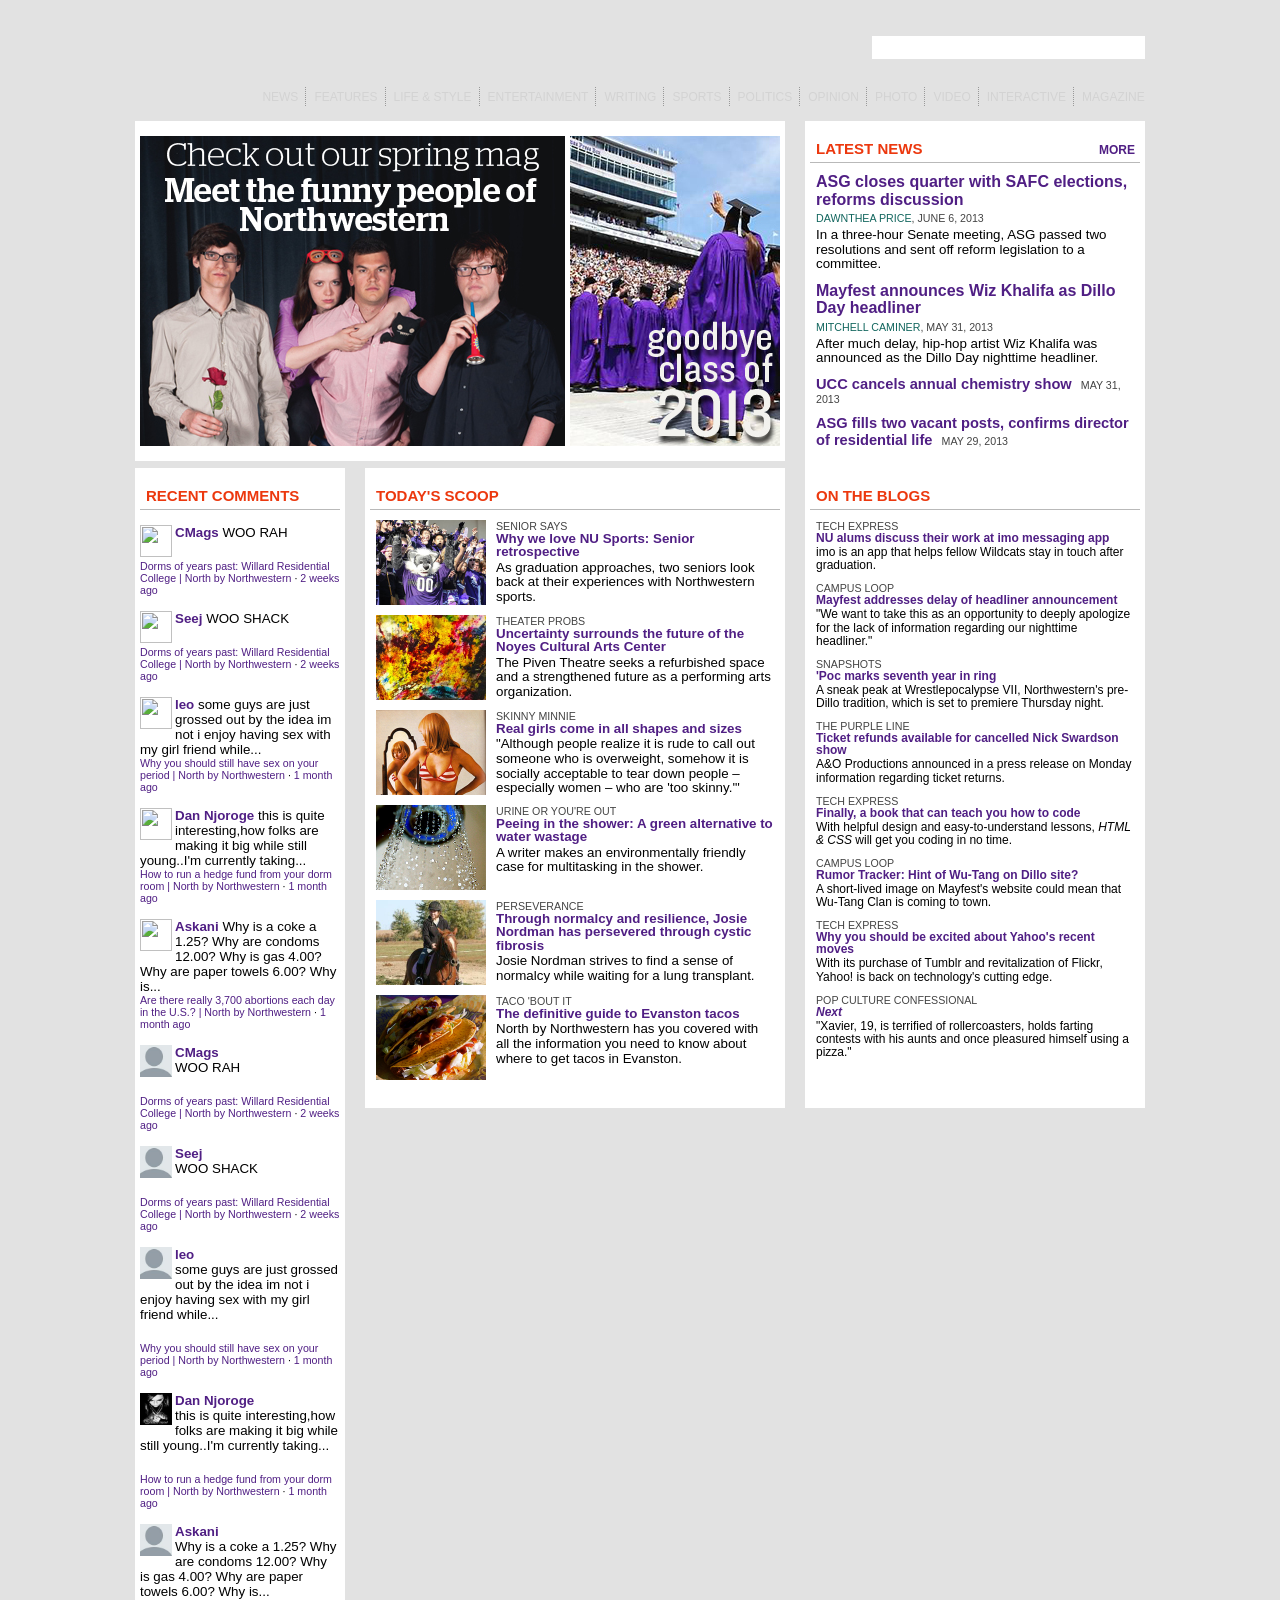
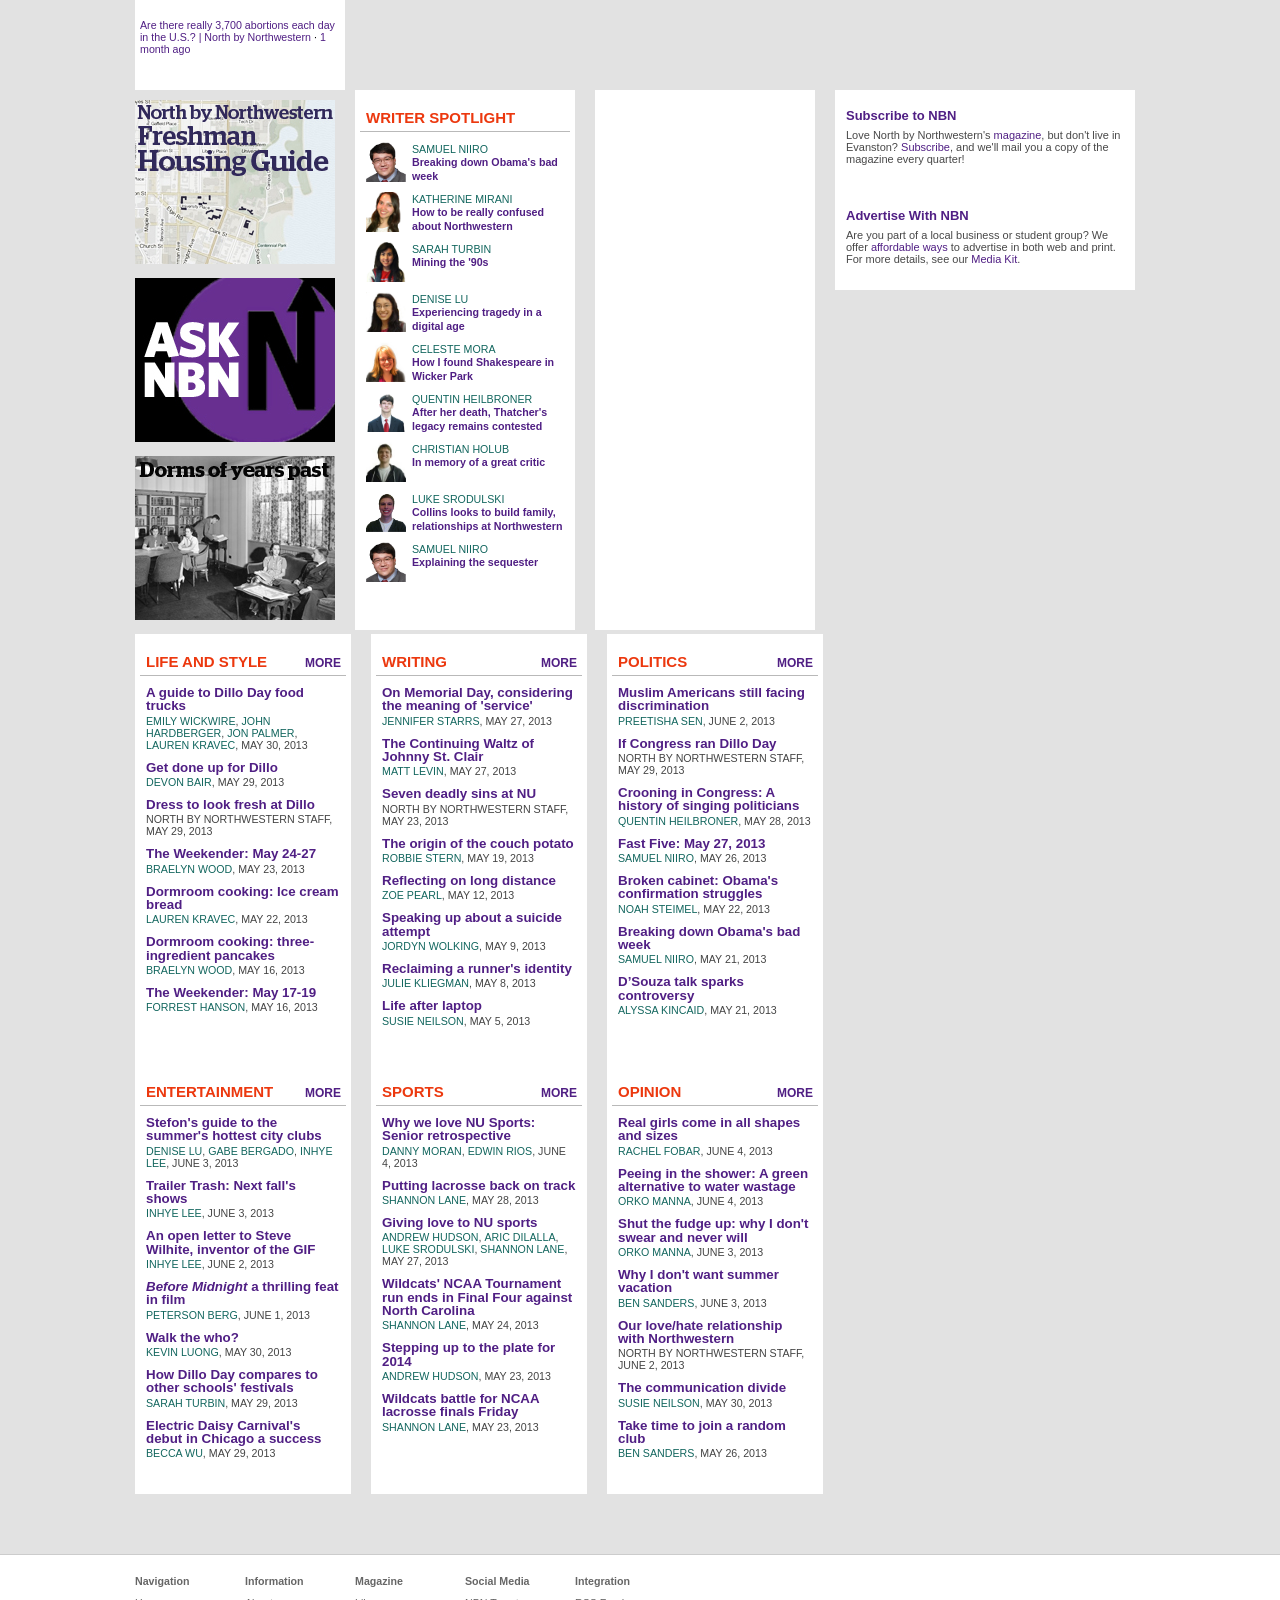
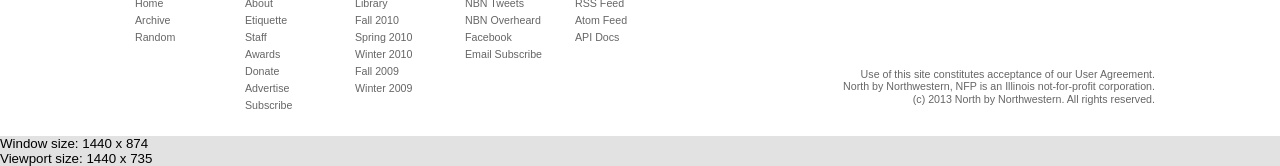
==== commit 746453e2: "repathing" ====
--- a/index.html
+++ b/index.html
@@ -4,8 +4,6 @@
 <html lang="en">
 <head>
     <meta content="text/html; charset=utf-8" http-equiv="Content-Type">
-    <script src="./North%20by%20Northwestern_files/auth014.js" type="text/javascript"></script>
-    <link href="./North by Northwestern_files/widget115.css" media="all" rel="stylesheet" type="text/css">
     <meta content="width=1090,user-scalable=yes" name="viewport">
     <meta content="A daily newsmagazine of campus life, culture and entertainment for Northwestern University in Evanston, Illinois." name=
     "description">
@@ -14,36 +12,30 @@
     <meta content="Jy65qZSfd_jJC735GGkgfK0KgEwi5xsSE9_yEX6RF5g" name="google-site-verification">
     <link href="http://www.northbynorthwestern.com/feed/rss/" rel="alternate" title="RSS" type="application/rss+xml">
     <link href="http://www.northbynorthwestern.com/feed/atom/" rel="alternate" title="Atom" type="application/atom+xml">
-    <link href="./North by Northwestern_files/nbn_80e80bd7b5b10e39a78421b9196d9a36.css" media="screen" rel="stylesheet" title="CSS" type=
+    <link href="css/nbn_80e80bd7b5b10e39a78421b9196d9a36.css" media="screen" rel="stylesheet" title="CSS" type=
     "text/css">
     <link href="http://www.northbynorthwestern.com/humans.txt" rel="humans" type="text/plain">
     <link href="http://www.northbynorthwestern.com/media/img/favicon-hi.ico" rel="shortcut icon">
-    <script id="twitter-wjs" src="./North%20by%20Northwestern_files/widgets.js"></script>
-    <script src="./North%20by%20Northwestern_files/jquery-1.8.2.min.js" type="text/javascript"></script>
-    <script src="./North%20by%20Northwestern_files/nbn_update.js" type="text/javascript"></script>
-    <script src="./North%20by%20Northwestern_files/swfobject.js" type="text/javascript"></script>
-    <script src="./North%20by%20Northwestern_files/addthis_widget.js" type="text/javascript"></script>
+    <script id="twitter-wjs" src="js/widgets.js"></script>
+    <script src="js/jquery-1.8.2.min.js" type="text/javascript"></script>
+    <script src="js/nbn_update.js" type="text/javascript"></script>
+    <script src="js/swfobject.js" type="text/javascript"></script>
+    <script src="js/addthis_widget.js" type="text/javascript"></script>
 
     <title>North by Northwestern</title>
 </head>
 
 <body>
-    <div id="_atssh" style="visibility: hidden; height: 1px; width: 1px; position: absolute; z-index: 100000;">
-        <iframe id="_atssh400" name="_atssh400" src="./North%20by%20Northwestern_files/sh134.html" style=
-        "height: 1px; width: 1px; position: absolute; z-index: 100000; border: 0px; left: 0px; top: 0px;" title=
-        "AddThis utility frame"></iframe>
-    </div><script src="./North%20by%20Northwestern_files/core089.js" type="text/javascript"></script>
-
     <div id="header">
         <div id="header-inner">
-            <h1><a href="./North%20by%20Northwestern_files/North%20by%20Northwestern.html">North by Northwestern</a></h1>
+            <h1><a href="/">North by Northwestern</a></h1>
 
             <div id="logo-circle">
-                <a href="./North%20by%20Northwestern_files/North%20by%20Northwestern.html"></a>
+                <a href="/"></a>
             </div>
 
             <div id="logo">
-                <a href="./North%20by%20Northwestern_files/North%20by%20Northwestern.html"></a>
+                <a href="/"></a>
             </div>
 
             <div id="search">
@@ -90,13 +82,11 @@
                     <div>
                         <div class="teaser-encloser">
                             <div class="teaser-image teaser-two-big">
-                                <a href="http://www.northbynorthwestern.com/library"><img src=
-                                "./North%20by%20Northwestern_files/Mag_Teaser.jpg"></a>
+                                <a href="http://www.northbynorthwestern.com/library"><img src="images/Mag_Teaser.jpg"></a>
                             </div>
 
                             <div class="teaser-image teaser-two-small">
-                                <a href="http://apps.northbynorthwestern.com/commencement/2013/"><img src=
-                                "./North%20by%20Northwestern_files/commencementsmall.jpg"></a>
+                                <a href="http://apps.northbynorthwestern.com/commencement/2013/"><img src="images/commencementsmall.jpg"></a>
                             </div>
                         </div>
                     </div>
@@ -214,14 +204,14 @@
                             var disqus_shortname = 'northbynorthwestern';
 
 
-                            </script><script src="./North%20by%20Northwestern_files/recent_comments_widget.js"></script><style media="screen" type="text/css">
+                            </script><script src="js/recent_comments_widget.js"></script><style media="screen" type="text/css">
 .dsq-widget ul.dsq-widget-list {    padding: 0;     margin: 0;  text-align: left;   }   img.dsq-widget-avatar {     width: 32px;    height: 32px;   border: 0px;    margin: 0px;    padding: 0px 3px 3px 0px;   float: left;    }   a.dsq-widget-user {     font-weight: bold;  }   a.dsq-widget-thread {   font-weight: bold;  }   p.dsq-widget-meta {     clear: both;    font-size: 80%;     padding: 0;     margin: 0;  }   li.dsq-widget-item {    margin: 15px 0;     list-style-type: none;  clear: both;    }   span.dsq-widget-clout {     padding: 0 2px;     background-color: #ff7300;  color: #fff;    }   table.dsq-widget-horiz td {     padding-right: 15px;    }   .dsq-widget-comment p {     display: inline;    }
                             </style>
 
                             <ul class="dsq-widget-list">
                                 <li class="dsq-widget-item">
                                     <a href="http://disqus.com/disqus_S69U4BPzPB/"><img class="dsq-widget-avatar" src=
-                                    "./North%20by%20Northwestern_files/avatar92.jpg"></a> <a class="dsq-widget-user" href=
+                                    "images/avatar92.jpg"></a> <a class="dsq-widget-user" href=
                                     "http://disqus.com/disqus_S69U4BPzPB/">CMags</a> <span class="dsq-widget-comment"></span>
 
                                     <p><span class="dsq-widget-comment">WOO RAH</span></p>
@@ -235,7 +225,7 @@
 
                                 <li class="dsq-widget-item">
                                     <a href="http://disqus.com/disqus_H0mybwfNlb/"><img class="dsq-widget-avatar" src=
-                                    "./North%20by%20Northwestern_files/avatar92(1).jpg"></a> <a class="dsq-widget-user" href=
+                                    "images/avatar92(1).jpg"></a> <a class="dsq-widget-user" href=
                                     "http://disqus.com/disqus_H0mybwfNlb/">Seej</a> <span class="dsq-widget-comment"></span>
 
                                     <p><span class="dsq-widget-comment">WOO SHACK</span></p>
@@ -249,7 +239,7 @@
 
                                 <li class="dsq-widget-item">
                                     <a href="http://disqus.com/disqus_NQ4tXqRCmK/"><img class="dsq-widget-avatar" src=
-                                    "./North%20by%20Northwestern_files/avatar92(2).jpg"></a> <a class="dsq-widget-user" href=
+                                    "images/avatar92(2).jpg"></a> <a class="dsq-widget-user" href=
                                     "http://disqus.com/disqus_NQ4tXqRCmK/">leo</a> <span class="dsq-widget-comment"></span>
 
                                     <p><span class="dsq-widget-comment">some guys are just grossed out by the idea im not i enjoy having
@@ -262,7 +252,7 @@
 
                                 <li class="dsq-widget-item">
                                     <a href="http://disqus.com/dannjoroge/"><img class="dsq-widget-avatar" src=
-                                    "./North%20by%20Northwestern_files/avatar92(3).jpg"></a> <a class="dsq-widget-user" href=
+                                    "images/avatar92(3).jpg"></a> <a class="dsq-widget-user" href=
                                     "http://disqus.com/dannjoroge/">Dan Njoroge</a> <span class="dsq-widget-comment"></span>
 
                                     <p><span class="dsq-widget-comment">this is quite interesting,how folks are making it big while still
@@ -277,7 +267,7 @@
 
                                 <li class="dsq-widget-item">
                                     <a href="http://disqus.com/disqus_m9RvGPMzqL/"><img class="dsq-widget-avatar" src=
-                                    "./North%20by%20Northwestern_files/avatar92(4).jpg"></a> <a class="dsq-widget-user" href=
+                                    "images/avatar92(4).jpg"></a> <a class="dsq-widget-user" href=
                                     "http://disqus.com/disqus_m9RvGPMzqL/">Askani</a> <span class="dsq-widget-comment"></span>
 
                                     <p><span class="dsq-widget-comment">Why is a coke a 1.25? Why are condoms 12.00? Why is gas 4.00? Why
@@ -322,7 +312,7 @@
                     <div class="scoopitem">
                         <div class="scoopitem-thumb">
                             <a href="http://www.northbynorthwestern.com/story/why-we-love-nu-sports-senior-retrospective/"><img alt=""
-                            height="85" src="./North%20by%20Northwestern_files/p-1.jpeg" width="110"></a>
+                            height="85" src="images/p-1.jpeg" width="110"></a>
                         </div>
 
                         <div class="scoopitem-hammer">
@@ -343,7 +333,7 @@
                         <div class="scoopitem-thumb">
                             <a href=
                             "http://www.northbynorthwestern.com/story/uncertainty-surrounds-the-future-of-the-noyes-cult/"><img alt="Photo by matthewthecoolguy on Flickr. Licensed under Creative Commons. "
-                            height="85" src="./North%20by%20Northwestern_files/matthewthecoolguy_paint_art_thumb.jpg" width="110"></a>
+                            height="85" src="images/matthewthecoolguy_paint_art_thumb.jpg" width="110"></a>
                         </div>
 
                         <div class="scoopitem-hammer">
@@ -365,7 +355,7 @@
                         <div class="scoopitem-thumb">
                             <a href="http://www.northbynorthwestern.com/story/real-girls-come-in-all-shapes-and-sizes/"><img alt=
                             "Photo by mod as hell on Flickr. Licensed under Creative Commons." height="85" src=
-                            "./North%20by%20Northwestern_files/mirror.jpg" width="110"></a>
+                            "images/mirror.jpg" width="110"></a>
                         </div>
 
                         <div class="scoopitem-hammer">
@@ -387,7 +377,7 @@
                         <div class="scoopitem-thumb">
                             <a href=
                             "http://www.northbynorthwestern.com/story/peeing-in-the-shower-a-green-alternative-to-water-/"><img alt="Photo by stevendepolo on Flickr. Licensed under Creative Commons."
-                            height="85" src="./North%20by%20Northwestern_files/showerhead_for_thumb.jpg" width="110"></a>
+                            height="85" src="images/showerhead_for_thumb.jpg" width="110"></a>
                         </div>
 
                         <div class="scoopitem-hammer">
@@ -408,7 +398,7 @@
                         <div class="scoopitem-thumb">
                             <a href="http://www.northbynorthwestern.com/story/through-normalcy-and-resilience-josie-nordman-/"><img alt=
                             "Photo courtesy of Josie Nordman's Indiegogo fundraiser. " height="85" src=
-                            "./North%20by%20Northwestern_files/josie_thumb.jpg" width="110"></a>
+                            "images/josie_thumb.jpg" width="110"></a>
                         </div>
 
                         <div class="scoopitem-hammer">
@@ -429,7 +419,7 @@
                         <div class="scoopitem-thumb">
                             <a href="http://www.northbynorthwestern.com/story/the-definitive-guide-to-evanston-tacos/"><img alt=
                             "Photo by stevendepolo on Flickr. Licensed under Creative Commons. " height="85" src=
-                            "./North%20by%20Northwestern_files/stevendepolo_taco_teaser.jpg" width="110"></a>
+                            "images/stevendepolo_taco_teaser.jpg" width="110"></a>
                         </div>
 
                         <div class="scoopitem-hammer">
@@ -613,18 +603,18 @@
         <div class="plainbox clear">
             <div class="interactive-rect">
                 <a href="http://www.northbynorthwestern.com/story/nbn-freshman-housing-guide-2013/"><img alt="" height="164" src=
-                "./North%20by%20Northwestern_files/housingguideinteractive.jpg" width="200"></a>
+                "images/housingguideinteractive.jpg" width="200"></a>
             </div>
 
             <div class="interactive-rect">
                 <a href="http://www.northbynorthwestern.com/story/introducing-ask-nbn/"><img alt="" height="164" src=
-                "./North%20by%20Northwestern_files/askstuff.jpg" width="200"></a>
+                "images/askstuff.jpg" width="200"></a>
             </div>
 
             <div class="interactive-rect">
                 <a href="http://www.northbynorthwestern.com/story/dorms-of-years-past/"><img alt=
                 "Photo courtesy of Northwestern University Archives." height="164" src=
-                "./North%20by%20Northwestern_files/dormsinteractive.jpg" width="200"></a>
+                "images/dormsinteractive.jpg" width="200"></a>
             </div>
         </div><!-- .plainbox -->
 
@@ -646,7 +636,7 @@
                     <div id="voices">
                         <div class="voicesitem">
                             <div class="voicesitem-photo"><img alt="Samuel Niiro" height="40" src=
-                            "./North%20by%20Northwestern_files/Sam.jpg" width="40"></div>
+                            "images/Sam.jpg" width="40"></div>
 
                             <div class="voicesitem-name">
                                 <span><a href="http://www.northbynorthwestern.com/author/samuelniiro/">Samuel Niiro</a></span>
@@ -660,7 +650,7 @@
 
                         <div class="voicesitem">
                             <div class="voicesitem-photo"><img alt="Katherine Mirani" height="40" src=
-                            "./North%20by%20Northwestern_files/katherine_writers_spotlight.jpg" width="40"></div>
+                            "images/katherine_writers_spotlight.jpg" width="40"></div>
 
                             <div class="voicesitem-name">
                                 <span><a href="http://www.northbynorthwestern.com/author/katherinemirani/">Katherine Mirani</a></span>
@@ -674,7 +664,7 @@
 
                         <div class="voicesitem">
                             <div class="voicesitem-photo"><img alt="Sarah Turbin" height="40" src=
-                            "./North%20by%20Northwestern_files/Sarah_Turbin.jpg" width="40"></div>
+                            "images/Sarah_Turbin.jpg" width="40"></div>
 
                             <div class="voicesitem-name">
                                 <span><a href="http://www.northbynorthwestern.com/author/sarahturbin/">Sarah Turbin</a></span>
@@ -687,7 +677,7 @@
 
                         <div class="voicesitem">
                             <div class="voicesitem-photo"><img alt="Denise Lu" height="40" src=
-                            "./North%20by%20Northwestern_files/DeniseLu.jpg" width="40"></div>
+                            "images/DeniseLu.jpg" width="40"></div>
 
                             <div class="voicesitem-name">
                                 <span><a href="http://www.northbynorthwestern.com/author/deniselu/">Denise Lu</a></span>
@@ -701,7 +691,7 @@
 
                         <div class="voicesitem">
                             <div class="voicesitem-photo"><img alt="Celeste Mora" height="40" src=
-                            "./North%20by%20Northwestern_files/celestemora_voices.jpg" width="40"></div>
+                            "images/celestemora_voices.jpg" width="40"></div>
 
                             <div class="voicesitem-name">
                                 <span><a href="http://www.northbynorthwestern.com/author/celestemora/">Celeste Mora</a></span>
@@ -715,7 +705,7 @@
 
                         <div class="voicesitem">
                             <div class="voicesitem-photo"><img alt="Quentin Heilbroner" height="40" src=
-                            "./North%20by%20Northwestern_files/Quentin.jpg" width="40"></div>
+                            "images/Quentin.jpg" width="40"></div>
 
                             <div class="voicesitem-name">
                                 <span><a href="http://www.northbynorthwestern.com/author/quentinheilbroner/">Quentin Heilbroner</a></span>
@@ -729,7 +719,7 @@
 
                         <div class="voicesitem">
                             <div class="voicesitem-photo"><img alt="Christian Holub" height="40" src=
-                            "./North%20by%20Northwestern_files/ChristianHolub-headshot.jpg" width="40"></div>
+                            "images/ChristianHolub-headshot.jpg" width="40"></div>
 
                             <div class="voicesitem-name">
                                 <span><a href="http://www.northbynorthwestern.com/author/christianholub/">Christian Holub</a></span>
@@ -743,7 +733,7 @@
 
                         <div class="voicesitem">
                             <div class="voicesitem-photo"><img alt="Luke Srodulski" height="40" src=
-                            "./North%20by%20Northwestern_files/luke_copy.jpg" width="40"></div>
+                            "images/luke_copy.jpg" width="40"></div>
 
                             <div class="voicesitem-name">
                                 <span><a href="http://www.northbynorthwestern.com/author/lukesrodulski/">Luke Srodulski</a></span>
@@ -758,7 +748,7 @@
 
                         <div class="voicesitem">
                             <div class="voicesitem-photo"><img alt="Samuel Niiro" height="40" src=
-                            "./North%20by%20Northwestern_files/Sam.jpg" width="40"></div>
+                            "images/Sam.jpg" width="40"></div>
 
                             <div class="voicesitem-name">
                                 <span><a href="http://www.northbynorthwestern.com/author/samuelniiro/">Samuel Niiro</a></span>
@@ -1564,7 +1554,7 @@
             <div class="footer-column">
                 <div>
                     Navigation
-                </div><a href="./North%20by%20Northwestern_files/North%20by%20Northwestern.html">Home</a><span>Archive</span><a href=
+                </div><a href="/">Home</a><span>Archive</span><a href=
                 "http://www.northbynorthwestern.com/random/">Random</a>
             </div>
 
@@ -1612,7 +1602,7 @@
     "https://ssl." : "http://www.");
     document.write(unescape("%3Cscript src='" + gaJsHost +
     "google-analytics.com/ga.js' type='text/javascript'%3E%3C/script%3E"));
-    </script><script src="./North%20by%20Northwestern_files/ga.js" type="text/javascript"></script><script type="text/javascript">
+    </script><script src="images/ga.js" type="text/javascript"></script><script type="text/javascript">
 try {
     var pageTracker = _gat._getTracker("UA-15143352-1");
     pageTracker._trackPageview();
--- a/css/nbn_80e80bd7b5b10e39a78421b9196d9a36.css
+++ b/css/nbn_80e80bd7b5b10e39a78421b9196d9a36.css
@@ -0,0 +1,547 @@
+/** Copyright 2010 North by Northwestern NFP **/
+
+/** Color scheme
+  * Purple: #501F84
+  * Orange: #EC380E
+  */
+
+/*** FONTS ***/
+
+@font-face {
+  font-family: 'ChunkFive';
+  src: url('/media/fonts/ChunkFive-Regular.eot');
+  src: local('☺'),
+         url('/media/fonts/ChunkFive-Regular.woff') format('woff'),
+         url('/media/fonts/ChunkFive-Regular.ttf') format('truetype'),
+         url('/media/fonts/ChunkFive-Regular.svg#webfont90E2uSjN') format('svg');
+}
+
+@font-face {
+  font-family: 'PTSans';
+  src: url('/media/fonts/PTSans-Regular.eot');
+  src: local('☺'),
+         url('/media/fonts/PTSans-Regular.woff') format('woff'),
+         url('/media/fonts/PTSans-Regular.ttf') format('truetype'),
+         url('/media/fonts/PTSans-Regular.svg#webfontakBUUg6U') format('svg');
+  font-weight: normal;
+  font-style: normal;
+}
+
+@font-face {
+  font-family: 'PTSans';
+  src: url('/media/fonts/PTSans-Bold.eot');
+  src: local('☺'),
+         url('/media/fonts/PTSans-Bold.woff') format('woff'),
+         url('/media/fonts/PTSans-Bold.ttf') format('truetype'),
+         url('/media/fonts/PTSans-Bold.svg#webfontW07W6NV') format('svg');
+  font-weight: bold;
+  font-style: normal;
+}
+
+@font-face {
+  font-family: 'PTSans';
+  src: url('/media/fonts/PTSans-Italic.eot');
+  src: local('☺'),
+         url('/media/fonts/PTSans-Italic.woff') format('woff'),
+         url('/media/fonts/PTSans-Italic.ttf') format('truetype'),
+         url('/media/fonts/PTSans-Italic.svg#webfontV5YcF68V') format('svg');
+  font-weight: normal;
+  font-style: italic;
+}
+
+@font-face {
+  font-family: 'PTSans';
+  src: url('/media/fonts/PTSans-BoldItalic.eot');
+  src: local('☺'),
+         url('/media/fonts/PTSans-BoldItalic.woff') format('woff'),
+         url('/media/fonts/PTSans-BoldItalic.ttf') format('truetype'),
+         url('/media/fonts/PTSans-BoldItalic.svg#webfont2oPncueb') format('svg');
+  font-weight: bold;
+  font-style: italic;
+}
+
+@font-face {
+  font-family: 'PTSans-Caption';
+  src: url('/media/fonts/PTSans-Caption.eot');
+  src: local('☺'),
+         url('/media/fonts/PTSans-Caption.woff') format('woff'),
+         url('/media/fonts/PTSans-Caption.ttf') format('truetype'),
+         url('/media/fonts/PTSans-Caption.svg#webfont7qk7wodx') format('svg');
+  font-weight: normal;
+  font-style: normal;
+}
+
+@font-face {
+  font-family: 'PTSans-Caption';
+  src: url('/media/fonts/PTSans-CaptionBold.eot');
+  src: local('☺'),
+         url('/media/fonts/PTSans-CaptionBold.woff') format('woff'),
+         url('/media/fonts/PTSans-CaptionBold.ttf') format('truetype'),
+         url('/media/fonts/PTSans-CaptionBold.svg#webfont8zHvniZB') format('svg');
+  font-weight: bold;
+  font-style: normal;
+}
+
+/*** RESET CSS ***/
+html, body, div, span, applet, object, iframe, h1, h2, h3, h4, h5, h6,
+p, blockquote, pre, a, abbr, acronym, address, big, cite, code, del, dfn,
+em, font, img, ins, kbd, q, s, samp, small, strike, strong, sub, sup, tt, var,
+b, u, i, center, dl, dt, dd, ol, ul, li, fieldset, form, label, legend, table,
+caption, tbody, tfoot, thead, tr, th, td {margin: 0; padding: 0; border: 0; outline: 0; font-size: 100%; vertical-align: baseline; background: transparent;}
+body {line-height: 1.0;}
+ol, ul {list-style: none;}
+blockquote, q {quotes: none;}
+blockquote:before, blockquote:after, q:before, q:after {content: ''; content: none;}
+/* remember to define focus styles! */
+:focus {outline: 0;}
+/* remember to highlight inserts somehow! */
+ins {text-decoration: none;}
+del {text-decoration: line-through;}
+/* tables still need 'cellspacing="0"' in the markup */
+table {border-collapse: collapse; border-spacing: 0;}
+
+
+/*** COMMON ELEMENTS ***/
+a, a:visited {color: #501F84; text-decoration: none;}
+a:hover {color: #501F84; text-decoration: underline;}
+p {margin-bottom: 1.5em;}
+.clear {clear: both;}
+.clickable {cursor: pointer; cursor: hand;}
+::selection {background: #6B4FB5; color: #fff;}
+::-moz-selection {background: #6B4FB5; color: #fff;}
+
+/*** SPECIFIC ELEMENTS ***/
+body {background: #e2e2e2; font: 10pt "PTSans", "Helvetica", "Arial", sans-serif;}
+#staffbar {margin: 0; padding: 6px 0; border-bottom: 1px solid #000; background: #fffae7; color: #444;}
+    #staffbar a, #staffbar a:visited {color: #EC380E;}
+    #staffbar-left {float: left; margin-left: 15px; font-weight: bold;}
+    #staffbar-right {float: right; margin-right: 15px;}
+        #staffbar-author {float: left; margin-left: 15px; font-weight: bold;}
+        .staffbar-item {float: left; margin-left: 15px;}
+#header {height: 109px; background: url('/media/img/gradient.png') repeat-x;}
+    #header-inner {position: relative; width: 1030px; height: 110px; margin: 0 auto;}
+        h1 {display: none;}
+        #logo {position: absolute; top: 36px; left: 120px; width: 514px; height: 44px; background: url('/media/img/sprites_new.png') no-repeat; font-size: 0;}
+            #logo a, #logo a:visited {display: block; height: 44px;}
+                #logo-circle {position: absolute; top: 23px; left: -4px; width: 630px; height: 92px; background: url('/media/img/sprites_new.png') -514px 0px no-repeat;}
+                #logo-circle a, #logo-circle a:visited {display: block; height: 92px;}
+        #glinfo {position: absolute; top: 21px; right: 235px; text-align: right; font: 9pt "PTSans", "Helvetica", "Arial", sans-serif; line-height: 1.3; color: #fff;}
+            #glinfo strong {padding-left: 2px; font: bold 9pt "PTSans-Caption", "Helvetica", "Arial", sans-serif; line-height: 1.3;}
+        #search {position: absolute; top: 36px; right: 10px;}
+        #search-input {min-width: 210px; padding: 4px; border: 0;}
+        #nav {position: relative; float: left; top: 87px; left: -31%; width: auto; margin: 0 auto; text-align: left;}
+            #nav-inner {position: relative; float: left; left: 50%;}
+            #nav-inner a, #nav-inner span {display: block; float: left; margin-right: -1px; padding: 4px 8px 3px; border-left: 1px dotted #999; font: 9pt "PTSans-Caption", "Helvetica", "Arial", sans-serif; text-decoration: none; line-height: 1.0; color: #d3d3d3; text-transform: uppercase;}
+                #nav-inner a:first-child {border-left: none;}
+                #nav-inner a:hover {color: #fff; border-bottom: 3px solid #fff;}
+#main {width: 1030px; margin: 0 auto;}
+body.skinny #main {width: 870px; margin: 0 auto;}
+.spacer {margin: 12px 0 0;}
+
+body.cinemahd {background: #000; color: #fff;}
+    body.cinemahd a, body.cinemahd a:visited {color: #888888;}
+    body.cinemahd a:hover {color: #888888; text-decoration: underline;}
+body.cinemahd #header {background: #181818;}
+    /* body.cinemahd #nav-inner a {border: 1px solid #000; background: #111111; color: #aaa;} */
+body.cinemahd .box-left {background: #000;}
+body.cinemahd .box-lefttop {background: #000;}
+body.cinemahd .box-leftbottom {background: #000;}
+body.cinemahd .box-centertop {background: #000;}
+body.cinemahd .box-centerbottom {background: #000;}
+body.cinemahd .box-right {background: #000;}
+body.cinemahd .box-righttop {background: #000;}
+body.cinemahd .box-rightbottom {background: #000;}
+body.cinemahd .box-center {background: #000;}
+body.cinemahd h3 {color: #fff;}
+
+body.dm {background: #000;}
+body.dm #header {background: #000; color: #fff;}
+    body.dm #header a, body.dm #header a:visited {color: #888888;}
+    body.dm #header a:hover {color: #888888; text-decoration: underline;}
+
+.box-teaser {width: 650px; min-height: 340px;}
+.box-news {width: 340px; min-height: 340px;}
+.box-weather {width: 300px; min-height: 70px;}
+.box-poll {width: 300px; min-height: 230px;}
+.box-subscribe {width: 300px; min-height: 100px;}
+.box-scoop {width: 420px; min-height: 640px;}
+.box-comments {width: 210px; min-height: 640px;}
+.box-voices {width: 220px; min-height: 540px;}
+.box-ontheblogs {width: 340px; min-height: 640px;}
+.box-sectionblogs {width: 300px; min-height: 640px;}
+.box-twitter {width: 230px; min-height: 540px;}
+.box-chrono {width: 216px; min-height: 430px;}
+.box-popular {width: 300px; min-height: 325px;}
+.box-sales {width: 300px; min-height: 100px;}
+.box-single {width: 1010px; min-height: 500px;}
+.box-singleskinny {width: 850px; min-height: 400px;}
+.box-storyleft {width: 710px; min-height: 500px;}
+    .box-story {width: 690px; min-height: 300px;}
+    .box-storycomments {width: 690px; min-height: 220px;}
+.box-story-900 {width: 950px; min-height: 300px;}
+.box-story-960 {width: 1010px; min-height: 300px;}
+.box-storycinemahd {width: 1010px; min-height: 300px;}
+.box-storyright {width: 320px; min-height: 540px;}
+    .box-storyrelated {width: 300px; min-height: 250px;}
+    .box-storymoreauthor {width: 300px; min-height: 120px;}
+.box-sectiontop {width: 530px; min-height: 340px;}
+.box-scoopwide {width: 530px; min-height: 640px;}
+.box-blogroll {width: 690px;}
+.box-authorinfo {width: 690px; min-height: 270px;}
+.box-authorsponsors {width: 320px; min-height: 270px;}
+.box-authorstories {width: 1010px; min-height: 200px;}
+.box-magstaff {width: 300px; min-height: 340px;}
+.box-magsquare {width: 270px; min-height: 300px;}
+.box-magscoop {width: 270px; min-height: 270px;}
+
+h5 {padding: 8px 8px 4px; font-size: 12pt;}
+.teaser-info {padding: 0 8px 0 10px; color: #444; font-size: 8pt; font-weight: normal; text-transform: uppercase;}
+    .teaser-info a, .teaser-info a:visited {color: #166A77;}
+    .teaser-info a:hover {color: #01A3BD;}
+h6 {padding: 0 8px; font-size: 13px; font-weight: normal; line-height: 1.2;}
+.teaser-single {width: 640px; height: 310px;}
+.teaser-single-caption {width: 640px; height: 237px;}
+.teaser-encloser {width: 645px; height: 310px;}
+    .teaser-image {float: left; height: 310px; margin-right: 5px;}
+    .teaser-two-big {width: 425px;}
+    .teaser-two-small {width: 210px;}
+    .teaser-three-equal {width: 210px;}
+    .teaser-three-big {width: 310px;}
+    .teaser-three-small {width: 160px;}
+    .teaser-four-equal {width: 156px;}
+
+.newsitem {padding: 10px 6px 0; line-height: 1.0;}
+.newsitem-firsttitle {padding-bottom: 5px; font: bold 12pt "Helvetica", "Arial", sans-serif; line-height: 1.1;}
+.newsitem-firstinfo {padding-bottom: 4px; font-size: 8pt; color: #444; text-transform: uppercase;}
+    .newsitem-firstinfo a, .newsitem-firstinfo a:visited {color: #12665E;}
+    .newsitem-firstinfo a:hover {color: #01A39D;}
+.newsitem-summary {line-height: 1.1;}
+.newsitem-title {font: bold 11pt "Helvetica", "Arial", sans-serif; line-height: 1.1;}
+.newsitem-info {margin-left: 0.5em; font-size: 8pt; color: #444; text-transform: uppercase;}
+
+#weather-icon {float: left; width: 50px; height: 50px; margin: 0 12px 0 5px;}
+#weather-cond {padding-top: 3px; font: bold 10pt "PTSans-Caption", "Helvetica", "Arial", sans-serif;}
+#weather-desc {padding-bottom: 2px; font-size: 7pt; text-transform: uppercase; color: #444;}
+#weather-updated {font-size: 7pt; text-transform: uppercase; color: #888;}
+
+#poll-question {margin: 10px 6px 6px;}
+.poll-answer {margin: 1px 0 0 1em;}
+.poll-answer label {margin: 0 0 0 0.5em;}
+#poll-submit {margin: 8px 0 0; text-align: center;}
+
+.sponsor-rect {float: left; width: 300px; max-height: 250px; padding: 10px;}
+.sponsor-banner-rect {float: left: width: 100%; max-height: 90px; padding: 10px; text-align: center;}
+#announcements {padding: 6px;}
+#sales, #subscribe {padding: 0 6px; font-size: 11px; color: #484848;}
+
+.voicesitem {clear: both; margin: 10px 6px 0; overflow: hidden;}
+.voicesitem-photo {float: left; width: 40px; height: 40px; margin-right: 6px;}
+.voicesitem-name {float: left; text-transform: uppercase; line-height: 1.0;}
+    .voicesitem-name a, .voicesitem-name a:visited {font-size: 8pt; color: #12665E;}
+.voicesitem-title {float: left; width: 152px; line-height: 1.0;}
+    .voicesitem-title a, .voicesitem-title a:visited {font: bold 8pt "Helvetica", "Arial", sans-serif;}
+
+.blogitem {clear: both; margin: 10px 6px 0; overflow: hidden;}
+.blogitem-blogname {color: #444; font-size: 8pt; text-transform: uppercase;}
+.blogitem-title {padding-bottom: 2px; font: bold 9pt "Helvetica", "Arial", sans-serif; line-height: 1.0;}
+.blogitem-summary {font-size: 9pt; line-height: 1.1;}
+
+.scoopitem {clear: both; height: 85px; padding: 10px 6px 0; overflow: hidden;}
+.scoopitem-thumb {width: 110px; height: 85px; float: left; padding: 0 10px 0 0;}
+.scoopitem-hammer {color: #444; font-size: 8pt; text-transform: uppercase;}
+.scoopitem-title {padding-bottom: 2px; font: bold 10pt "Helvetica", "Arial", sans-serif; line-height: 1.0;}
+.scoopitem-summary {line-height: 1.1;}
+
+.commentitem {margin: 5px; padding: 7px 0 3px; border-top: 1px dotted #aaa; line-height: 1.1;}
+.commentitem-first {border-top: none;}
+.commentitem-author {font-style: italic; color: #888;}
+    .commentitem-author a, .commentitem-author a:visited {color: #12665E;}
+    .commentitem-author a:hover {color: #01A39D;}
+.commentitem-text {margin: 6px 0; font-size: 10pt; font-style: italic;}
+.commentitem-text a {color: #000;}
+.commentitem-text a:hover {text-decoration: none;}
+.commentitem-title a {font: bold 9pt "Helvetica", "Arial", sans-serif; line-height: 1.0;}
+.commentitem-time {margin-left: 0.5em; font-size: 8pt; text-transform: uppercase; color: #EC380E;}
+
+.twitteritem {margin: 10px 6px 10px; line-height: 1.0; overflow: hidden;}
+.twitteritem-image {float: left; width: 40px; height: 40px; margin: 2px 10px 0 0;}
+.twitteritem-right {float: left; width: 158px;}
+.twitteritem-screenname {font: bold 9pt "PTSans-Caption", "Helvetica", "Arial", sans-serif;}
+.twitteritem-text {font-size: 8pt;}
+
+.disqusitem {margin: 10px 6px 10px; line-height: 1.0; overflow: hidden;}
+.disqusitem-image {float: left; width: 24px; height: 24px; margin: 2px 10px 0 0;}
+.disqusitem-right {float: left; width: 140px;}
+.disqusitem-screenname {font: bold 9pt "PTSans-Caption", "Helvetica", "Arial", sans-serif;}
+.disqusitem-text {font-size: 8pt;}
+
+.chronoitem {margin: 10px 6px 0; overflow: hidden;}
+.chronoitem-title {padding-bottom: 2px; font: bold 10pt "Helvetica", "Arial", sans-serif; line-height: 1.0;}
+.chronoitem-info {font-size: 8pt; color: #444; text-transform: uppercase;}
+    .chronoitem-info a, .chronoitem-info a:visited {color: #12665E;}
+    .chronoitem-info a:hover {color: #01A39D;}
+
+#popularlist {padding: 10px 6px 0 30px; list-style-type: decimal; font-size: 9pt; line-height: 1.0;}
+    #popularlist li {padding: 4px 0;}
+    #popularlist a, #popularlist a:visited {font: bold 9pt "Helvetica", "Arial", sans-serif; line-height: 1.0;}
+
+.interactive-rect {margin: 10px 10px 14px; width: 200px; height: 164px;}
+
+.classifieditem {margin: 10px 6px;}
+.classifieditem-category {font-size: 8pt; font-weight: bold; text-transform: uppercase;}
+#classified-cont {margin: 0 6px;}
+
+#sectionteaser-image {height: 250px;}
+#sectionteaser-title {margin: 10px 0 0; font: bold 14pt "PTSans-Caption", "Helvetica", "Arial", sans-serif; line-height: 1.0;}
+#sectionteaser-excerpt {margin: 10px 0 0;}
+
+#story {margin: 10px 10px 0; text-rendering: optimizelegibility;}
+    #story-before {margin-bottom: 25px; padding-bottom: 2px; border-bottom: 1px solid #aaa;}
+        #story-title {margin: 30px 0 15px; font: bold 20pt "PTSans", "Helvetica", "Arial", sans-serif; line-height: 1.0;}
+        #story-authors {float: left; width: 350px; font: bold 11pt "PTSans-Caption", "Helvetica", "Arial", sans-serif; line-height: 1.0;}
+            #story-authors a, #story-authors a:visited {color: #12665E;}
+            #story-authors a:hover {color: #01A39D;}
+        #story-time {float: left; width: 350px; font-size: 10pt;}
+    #story-preview {margin: 10px 0 20px; padding: 10px; background: #fca; border: 1px solid #888; color: #000; text-align: center;}
+    #story-previewmode {font-weight: bold;}
+    .story-text {font-size: 12pt; line-height: 1.4; padding-bottom: 4em;}
+        .story-text h2 {margin: 1em 0 0; padding: 0; font-size: 13pt; color: inherit;}
+        .story-text h3 {margin: 0; padding: 0; font-size: 12pt; color: inherit;}
+        .story-text h4 {margin: 0; padding: 0; font-size: 11pt; color: inherit;}
+        .story-text h5 {margin: 0; padding: 0; font-size: 10pt; color: inherit;}
+        .story-text h6 {margin: 0; padding: 0; font-size: 10pt; color: inherit;}
+        .caption {margin: 5px 0 15px; font-size: 8pt; text-align: center; color: #888;}
+        .story-text ol, .story-text ul {margin-left: 1.5em; padding-left: 1.5em;}
+        .story-text ol {list-style: decimal;}
+        .story-text ul {list-style: square;}
+        .story-text .quote_box {float: right; width: 20%; margin: 1em; padding: 1em; background: #eaeaea;}
+        .story-text .sidebar {float: right; width: 30%; margin: 1em 0 1em 1em; padding: 1em; font-size: 11pt; background: #eaeaea;}
+        .story-text .sidebar ol, .story-text .sidebar ul {margin-left: 0; font-size: 10pt;}
+        .story-text .alignleft {text-align: left;}
+        .story-text .aligncenter {text-align: center;}
+        .story-text .alignright {text-align: right;}
+    #story-topsocial {margin-top: -5px; float: right;}
+    #story-bottomsocial {float: right;}
+        .addthis_button_tweet {width: 90px !important;}
+        .addthis_button_google_plusone {width: 70px !important;}
+        .addthis_button_facebook_like {width: 90px !important;}
+
+#author {margin: 10px 10px 0;}
+    #author p {margin: 10px 0 5px; line-height: 1.4;}
+
+#comments {margin: 10px;}
+.comment {margin: 10px 0 15px;}
+.comment-lvl1 {margin-left: 0px;}
+.comment-lvl2 {margin-left: 40px;}
+.comment-lvl3 {margin-left: 80px;}
+.comment-lvl4 {margin-left: 120px;}
+.comment-lvl5 {margin-left: 160px;}
+.comment-lvl6 {margin-left: 200px;}
+.comment-vote {float: left; width: 19px;}
+    .comment-vote-up {width: 14px; height: 19px;}
+    .comment-vote-up-inactive {background: url('/media/img/sprites.png') no-repeat -466px -44px;}
+    .comment-vote-up-active {background: url('/media/img/sprites.png') no-repeat -480px -44px;}
+    .comment-vote-down {width: 14px; height: 19px; margin: 4px 0 0;}
+    .comment-vote-down-inactive {background: url('/media/img/sprites.png') no-repeat -466px -63px;}
+    .comment-vote-down-active {background: url('/media/img/sprites.png') no-repeat -480px -63px;}
+.comment-right {float: left; overflow: hidden;}
+.comment-lvl1 .comment-right {width: 620px;}
+.comment-lvl2 .comment-right {width: 580px;}
+.comment-lvl3 .comment-right {width: 540px;}
+.comment-lvl4 .comment-right {width: 500px;}
+.comment-lvl5 .comment-right {width: 460px;}
+.comment-lvl6 .comment-right {width: 420px;}
+.comment-info {margin: 0 0 2px 0.5em; font-size: 8pt; color: #444;}
+.comment-text {margin-left: 0.5em; line-height: 1.2;}
+.comment-points {margin-right: 10px;}
+.comment-points-pos {color: #4a4;}
+.comment-points-neg {color: #f44;}
+.comment-author {margin-right: 10px; font-weight: bold; color: #166A77;}
+.comment-time {color: #888;}
+a.comment-interact, a.comment-interact:visited {margin-left: 0.5em; font-size: 8pt; font-weight: bold; color: #aaa;}
+.comment-confirm {display: none; margin-left: 1em; font-size: 8pt; font-weight: bold; color: #f00;}
+.comment-confirmlinks {margin-left: 0.5em; font-size: 8pt; font-weight: bold; text-transform: uppercase; color: #888;}
+
+.newcomment {display: none; margin: 14px 10px 0 0;}
+    .newcomment textarea {width: 100%;}
+    .newcomment label {margin-left: 1em;}
+    .newcomment-help {margin-left: 0.5em; font-size: 8pt; font-weight: bold; color: #888;}
+    .newcomment-policy {margin-left: 1em; font-size: 8pt; color: #888;}
+        .newcomment-policy a, .newcomment-policy a:visited {color: #888;}
+#newcomment-toplevel {display: block;}
+
+#searchbig {margin: 6px 20px 0 20px;}
+#searchbig-input {font-size: 16pt; padding: 4px;}
+#searchinfo {font-size: 11pt; margin: 10px 20px 15px; padding-bottom: 15px; border-bottom: 1px solid #aaa;}
+#searchstring {padding: 0 5px; color: #000; background: #aab;}
+#searchauthors {margin: 15px 0 20px 20px; font-size: 13pt; font-style: italic; color: #f00;}
+    #searchauthors a, #searchauthors a:visited {font-style: normal;}
+
+#searchresults {margin: 15px 20px 20px;}
+.searchitem {margin: 0 0 20px;}
+.searchitem-title {padding-bottom: 2px; font: bold 11pt "PTSans-Caption", "Helvetica", "Arial", sans-serif; line-height: 1.0;}
+.searchitem-info {padding-bottom: 4px; font-size: 8pt; color: #444; text-transform: uppercase;}
+    .searchitem-info a, .chronoitem-info a:visited {color: #166A77;}
+    .searchitem-info a:hover {color: #01A3BD;}
+.searchitem-headline {margin: 0 20px; font-style: italic; line-height: 1.2;}
+    .searchitem-headline q {font-weight: bold;}
+#search-prev {float: left; margin: 10px; font: bold 11pt "PTSans", "Helvetica", "Arial", sans-serif; line-height: 1.0;}
+#search-next {float: right; margin: 10px; font: bold 11pt "PTSans", "Helvetica", "Arial", sans-serif; line-height: 1.0;}
+
+#authorstories {margin: 15px 10px 20px;}
+
+#footer {margin-top: 60px; padding: 20px 0; border-top: 1px solid #ccc; background: #fff;}
+    #footer-inner {position: relative; width: 1030px; margin: 0 auto;}
+        .footer-column {float: left; width: 100px; padding-left: 10px; font-size: 8pt;}
+            .footer-column div {margin-bottom: 10px; font-weight: bold; color: #666;}
+            .footer-column a, .footer-column a:visited, .footer-column span {margin: 5px 0; display: block; color: #666;}
+        #disclaimer {position: absolute; bottom: 10px; right: 0; width: 500px; text-align: right; font-size: 8pt; color: #666; line-height: 1.2;}
+            #disclaimer a, #disclaimer a:visited {color: #666;}
+
+#advertise {width: 900px; margin: 30px auto 0;}
+.pub_topper { font-size: 1em; color: #333;  text-align: center; }
+
+.pubs { margin: 10px auto 30px 0; padding: 0 0 10px 0; float: left; }
+.pub_web { width: 430px; padding-right: 19px; border-right: 1px solid #eee; margin-right: 20px; float: left;  }
+.pub_mag { width: 430px; float: left;  }
+.pub_label { font-family: 'Trebuchet MS'; text-transform: uppercase; color: #2B547E; font-size: 2.8em;  text-align: center; margin-bottom: 15px;}
+.pub_img { width: 200px; float: left; margin-right: 10px; }
+.pub_bullets { width: 200px; float: left; }
+.pub_slug { font-size: 1.5em; font-weight: bold ; line-height: 1.3; margin-bottom: 15px; font-family: 'Trebuchet MS';}
+.pub_bullet { margin-bottom: 8px; color: #666; }
+.pub_more { color: #333; padding: 5px; background-color: #eee; }
+
+.pub_footer { font-size: 0.9em; color: #666; margin-top: 30px; text-align: right;}
+.pub_footer a {  }
+
+.ad_table_label { font-size: 1.4em; font-weight: bold; margin-bottom: 20px; margin-top: 30px; color: #2B547E; float: left; clear: both; }
+
+.ad_table_header { font-size: 0.9em; padding: 10px 0;  border-bottom: 1px dotted #999; float: left; font-weight: bold; border-top: 1px dotted #999; }
+.ad_header_name { float: left; width: 250px; }
+.ad_header_price { float: left; width: 100px; }
+.ad_header_run, .ad_run  { float: left; width: 150px }
+.ad_header_positioning { float: left; width: 400px;}
+
+.ad_row { float: left; width: 900px; padding: 8px 0; border-bottom: 1px dotted #eee;}
+.ad_name { font-size: 1.2em; margin: 0; width: 250px; float: left; font-weight: bold; }
+.ad_details { color: #999; font-size: 0.6em; font-weight: normal; }
+.ad_price {  font-size: 1em; width: 100px; float: left;}
+.ad_run { }
+.ad_positioning { width: 400px; float: left; }
+.ad_positioning .ad_details { font-size: 0.8em; }
+.ad_positioning img { vertical-align:text-top; float: left; padding-right: 5px; }
+
+.ad_form { float: left; clear: both; background-color: #eee; padding: 10px; width: 100%; margin-bottom: 20px;  }
+.ad_form_label { font-weight: bold; font-size: 14pt; width: 500px; float: left; }
+.ad_form_container { width: 300px; float: left; text-align: right; }
+.ad_form_contact { margin-top: 10px; text-align: center; color: #666; float: left; clear: both; width: 100%; margin-bottom: 20px;}
+
+#awards {padding: 1em;}
+#awards {font-size: 1em;}
+#awards h2 {font-size: 1.5em;}
+#awards h3 {margin: 2em 0 0.5em; font-style: italic;}
+#awards h4 {padding-left: 2em;}
+#awards ul {padding-left: 4em;}
+#awards h3 a, #awards h3 a:visited {color: #000;}
+
+#staff {padding: 1em;}
+#staff h2 {font-size: 2em;}
+#staff h3 {margin: 1em 0; font-size: 1.2em;}
+#staff table {margin: 1em 0; font-size: 1.1em;}
+#staff td.pos {width: 200px; font-style: italic;}
+#staff td.pos-name {width: 500px;}
+#staff ul {float: left; margin: 1em; width: 135px;}
+
+#magstaff {padding: 1em;}
+#magstaff li {clear: both; line-height: 1.5;}
+.magstaff-position {float: left; width: 134px; font: bold 9pt "PTSans-Caption", "Helvetica", "Arial", sans-serif;}
+.magstaff-people {float: left; width: 124px; font-size: 9pt;}
+
+#magsquare {padding: 5px;}
+.magsquare-hammer {padding-bottom: 6px; color: #EC380E;}
+.magsquare-image {width: 250px; height: 120px; background-color: #000;}
+.magsquare-title {padding-top: 10px; font: bold 12pt "Helvetica", "Arial", sans-serif; line-height: 1.0;}
+.magsquare-excerpt {padding-top: 6px; line-height: 1.1;}
+.magsquare-authors {padding-top: 6px; font-size: 10pt; color: #444; text-transform: uppercase;}
+    .magsquare-authors a, .magsquare-authors a:visited {color: #12665E;}
+    .magsquare-authors a:hover {color: #01A39D;}
+
+#blogroll {margin: 20px 5px 5px;}
+.blogrollitem {clear: both; min-height: 85px; margin: 15px 0; padding: 10px 6px 0; border-bottom: 1px solid #ddd;}
+.blogrollitem-thumb {width: 110px; height: 85px; float: left; padding: 0 15px 5px 0;}
+.blogrollitem-title {padding-bottom: 2px; font-size: 14pt; font-weight: bold; line-height: 1.1;}
+.blogrollitem-info {padding-bottom: 15px; font-size: 8pt; color: #444; text-transform: uppercase;}
+    .blogrollitem-info a, .blogrollitem-info a:visited {color: #166A77;}
+    .blogrollitem-info a:hover {color: #01A3BD;}
+.blogrollitem-text {overflow: hidden; line-height: 1.5;}
+
+#dm-banner {position: relative; width: 1030px; height: 109px; background: #000 url('/media/img/dm_header.png');}
+#dm-redirect {position: absolute; bottom: 5px; right: 20px; font-size: 12pt; color: #fff;}
+#dm-marquee {margin: 30px 60px; padding: 10px; border: 1px solid #888; font-size: 14pt; font-weight: bold; text-align: center; color: #fff;}
+#dm-left {float: left; width: 690px; min-height: 800px;}
+#dm-slideshow {background: #333; width: 690px; height: 420px;}
+#dm-main {background: #fff; margin: 20px 0 0; min-height: 600px;}
+#dm-latest {margin: 0 20px; padding: 10px 0; text-align: center; border-bottom: 1px solid #aaa;}
+#dm-latest h3 {font-size: 22pt;}
+#dm-update-time {font-size: 9pt; text-transform: uppercase; color: #8b1010;}
+#dm-right {color: #fff; float: left; margin-left: 20px; width: 320px; min-height: 800px;}
+#dm-right h3 {margin-bottom: 1em; border-bottom: 1px solid #aaa;}
+#dm-wall {margin-bottom: 1em; border-bottom: 1px solid #aaa;}
+#dm-wall p {margin: 0 10px 0 0; padding: 1em 0; border-bottom: 1px dotted #444;}
+#dm-wall p:last-child {border-bottom: none;}
+.dm-tweets {margin: 20px 0;}
+
+#etiquette {padding: 1em; font-size: 1.2em;}
+#etiquette h2 {margin-bottom: 1em; font-size: 1.2em;}
+#etiquette, #subscribe_page ol {margin-bottom: 1em; padding-left: 2em; list-style: decimal;}
+#etiquette, #subscribe_page ol li {padding-left: 1em; list-style: decimal;}
+
+#donate {padding: 1em; font-size: 1.2em;}
+#donate h2 {margin-bottom: 1em; font-size: 1.2em;}
+#donate ul {margin-bottom: 1em; padding-left: 2em; list-style: decimal;}
+#donate ul li {padding-left: 1em; list-style: decimal;}
+
+#about, #subscribe_page {padding: 1em; font-size: 1.2em;}
+#about, #subscribe_page h2 {margin-bottom: 1em; font-size: 1.2em;}
+
+.image-caption {
+    position: relative;
+    text-align: center;
+    background-color: rgba(0,0,0,.8);
+    color: #eee;
+    height: 25px;
+    display: inline-block;
+    width: 100%;
+	padding-top: 5px
+}
+
+/*** HIGH-PRIORITY ELEMENTS ***/
+.box, .plainbox {float: left;}
+.box-left {position: relative; float: left; width: 10px; background: url('/media/img/boxborder-y.png') repeat-y -0px -0px;}
+    .box-lefttop {position: absolute; top: 0; left: 0; width: 10px; height: 10px; background: url('/media/img/sprites.png') no-repeat -0px -44px;}
+    .box-leftbottom {position: absolute; bottom: 0; left: 0; width: 10px; height: 10px; background: url('/media/img/sprites.png') no-repeat -0px -54px;}
+.box-center {position: relative; float: left; background: #fff; overflow: hidden;}
+    .box-centertop {position: absolute; top: 0; left: 0; width: 100%; height: 10px; background: url('/media/img/boxborder-x.png') repeat-x -0px -0px;}
+    .box-inside {margin: 15px 5px; padding-bottom: 5px;}
+        .box-heading {position: relative; padding: 4px 6px 5px; border-bottom: 1px solid #b9b9b9; color: #EC380E;}
+        h3 {font: bold 15px "PTSans", "Helvetica", "Arial", sans-serif; text-transform: uppercase;}
+            h3 a, h3 a:visited {color: #EC380E;}
+            h3 a:hover {color: #EC380E; text-decoration: none;}
+        h4 {padding: 3px 0 6px 6px; font-size: 13px; font-weight: bold;}
+        .more {position: absolute; bottom: 5px; right: 5px; font: bold 12px "PTSans", "Helvetica", "Arial", sans-serif; text-transform: uppercase;}
+    .box-inside-tight {padding-bottom: 0;}
+    .box-centerbottom {position: absolute; bottom: 0; left: 0; width: 100%; height: 10px; background: url('/media/img/boxborder-x.png') repeat-x -0px -10px;}
+.box-right {position: relative; float: left; width: 10px; background: url('/media/img/boxborder-y.png') repeat-y -10px -0px;}
+    .box-righttop {position: absolute; top: 0; left: 0; width: 10px; height: 10px; background: url('/media/img/sprites.png') no-repeat -10px -44px;}
+    .box-rightbottom {position: absolute; bottom: 0; left: 0; width: 10px; height: 10px; background: url('/media/img/sprites.png') no-repeat -10px -54px;}
+
+
+
+/* TINY MCE */
+body.mceContentBody {
+    background: #fff !important;
+    padding: 10px;
+    font-family: "PTSans", "Helvetica", "Arial", sans-serif;
+    font-size: 10pt;
+}
+
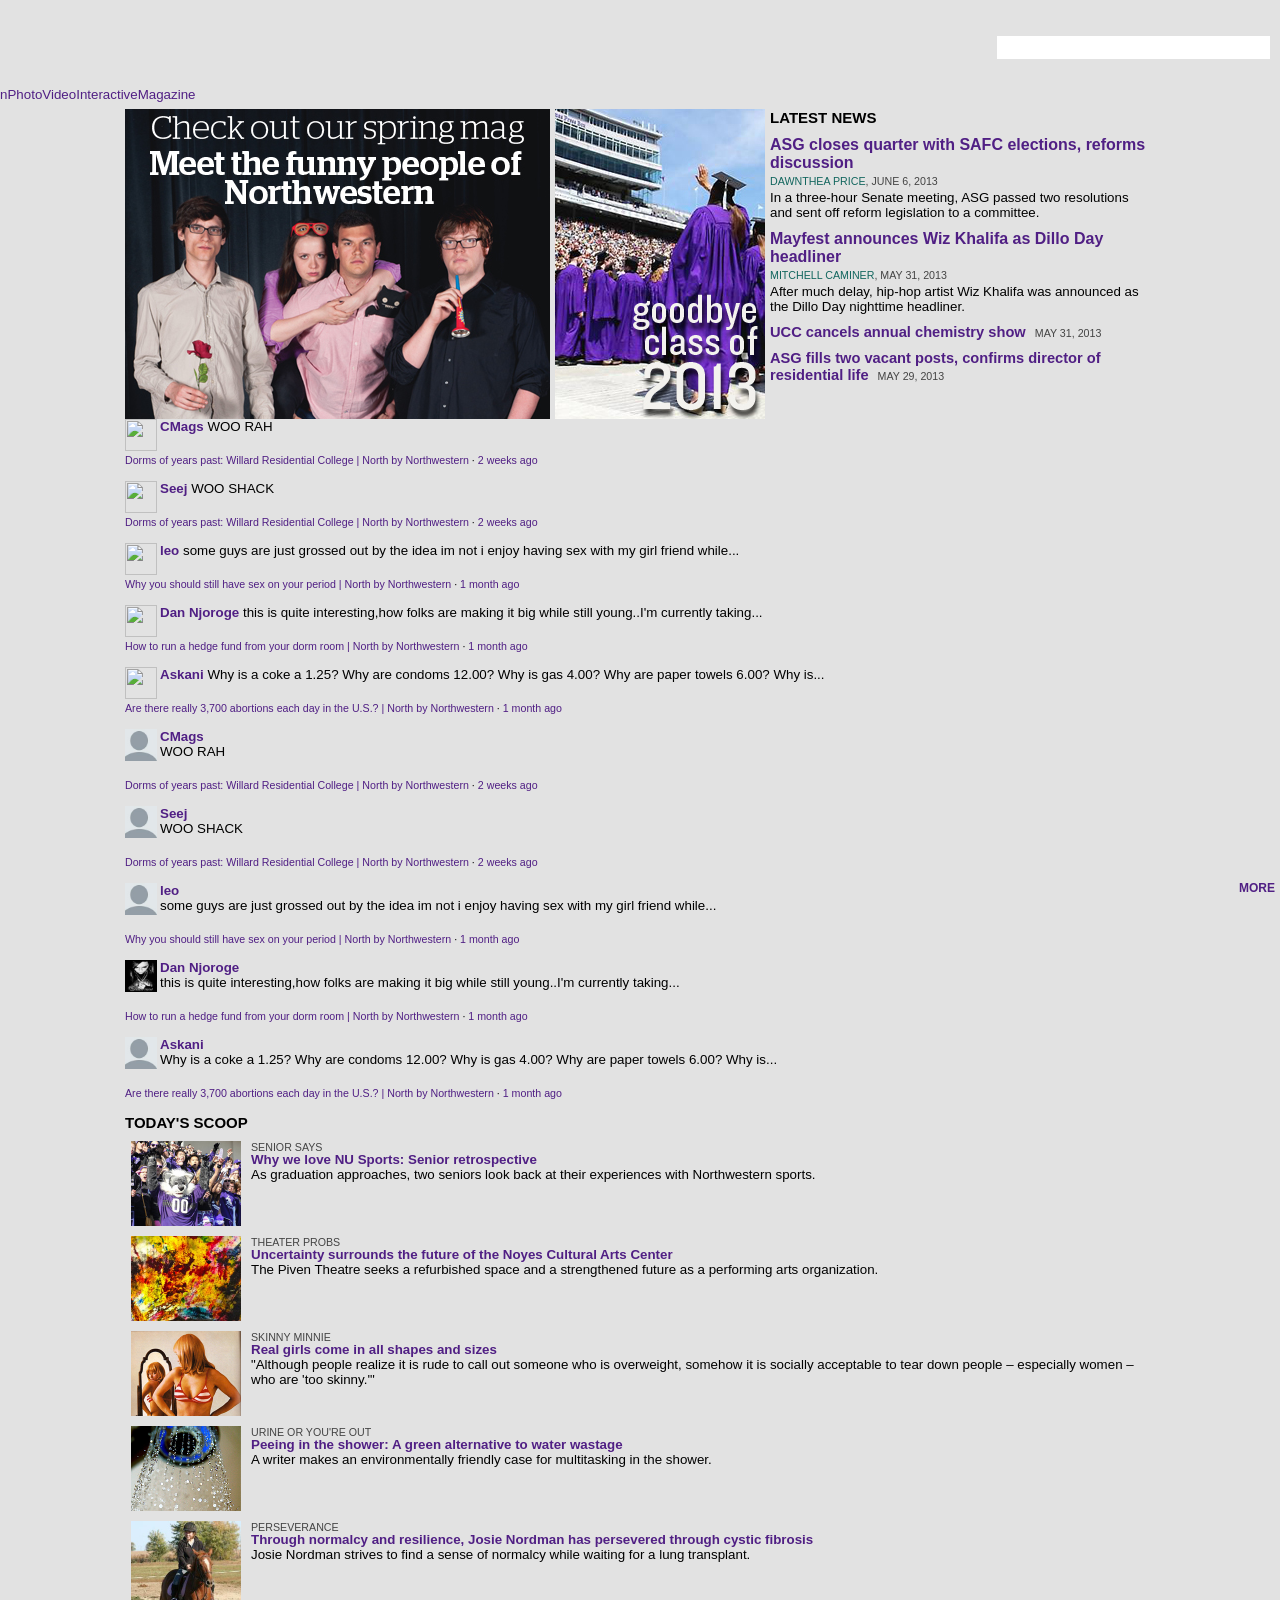
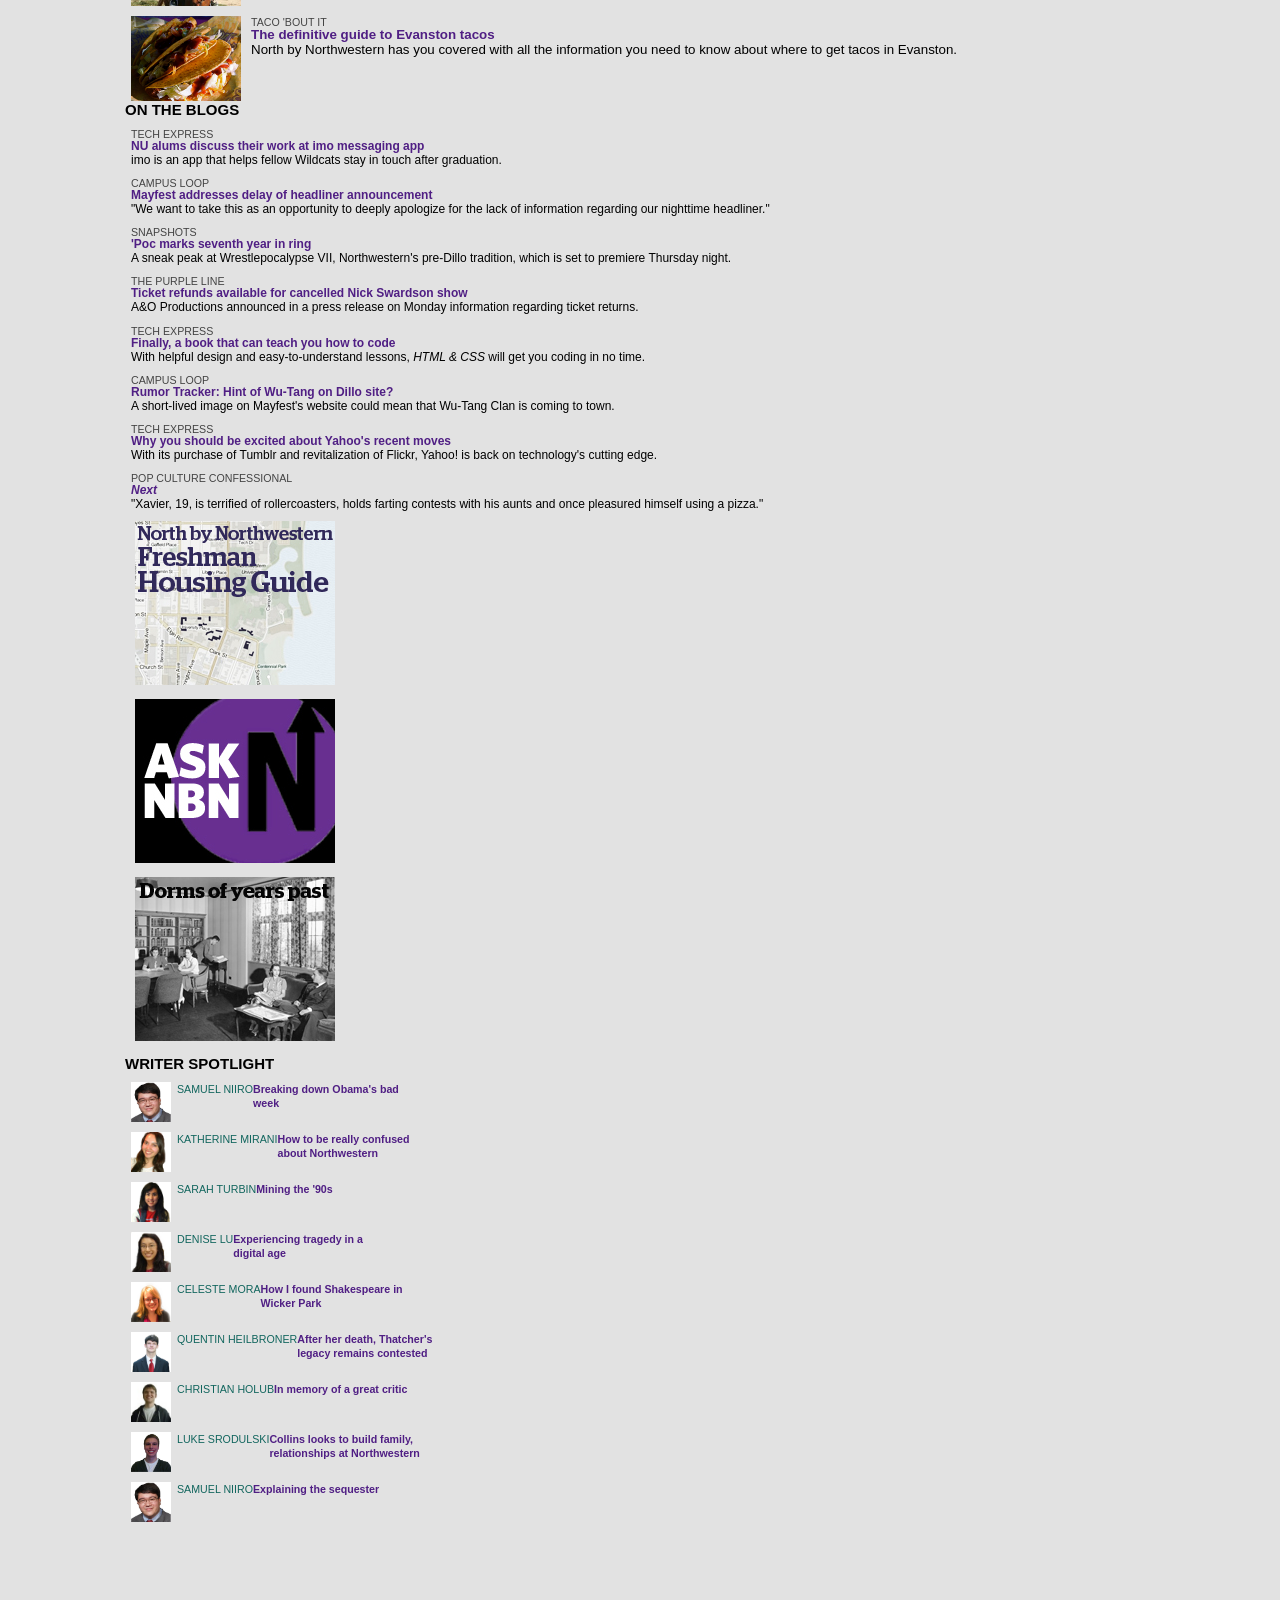
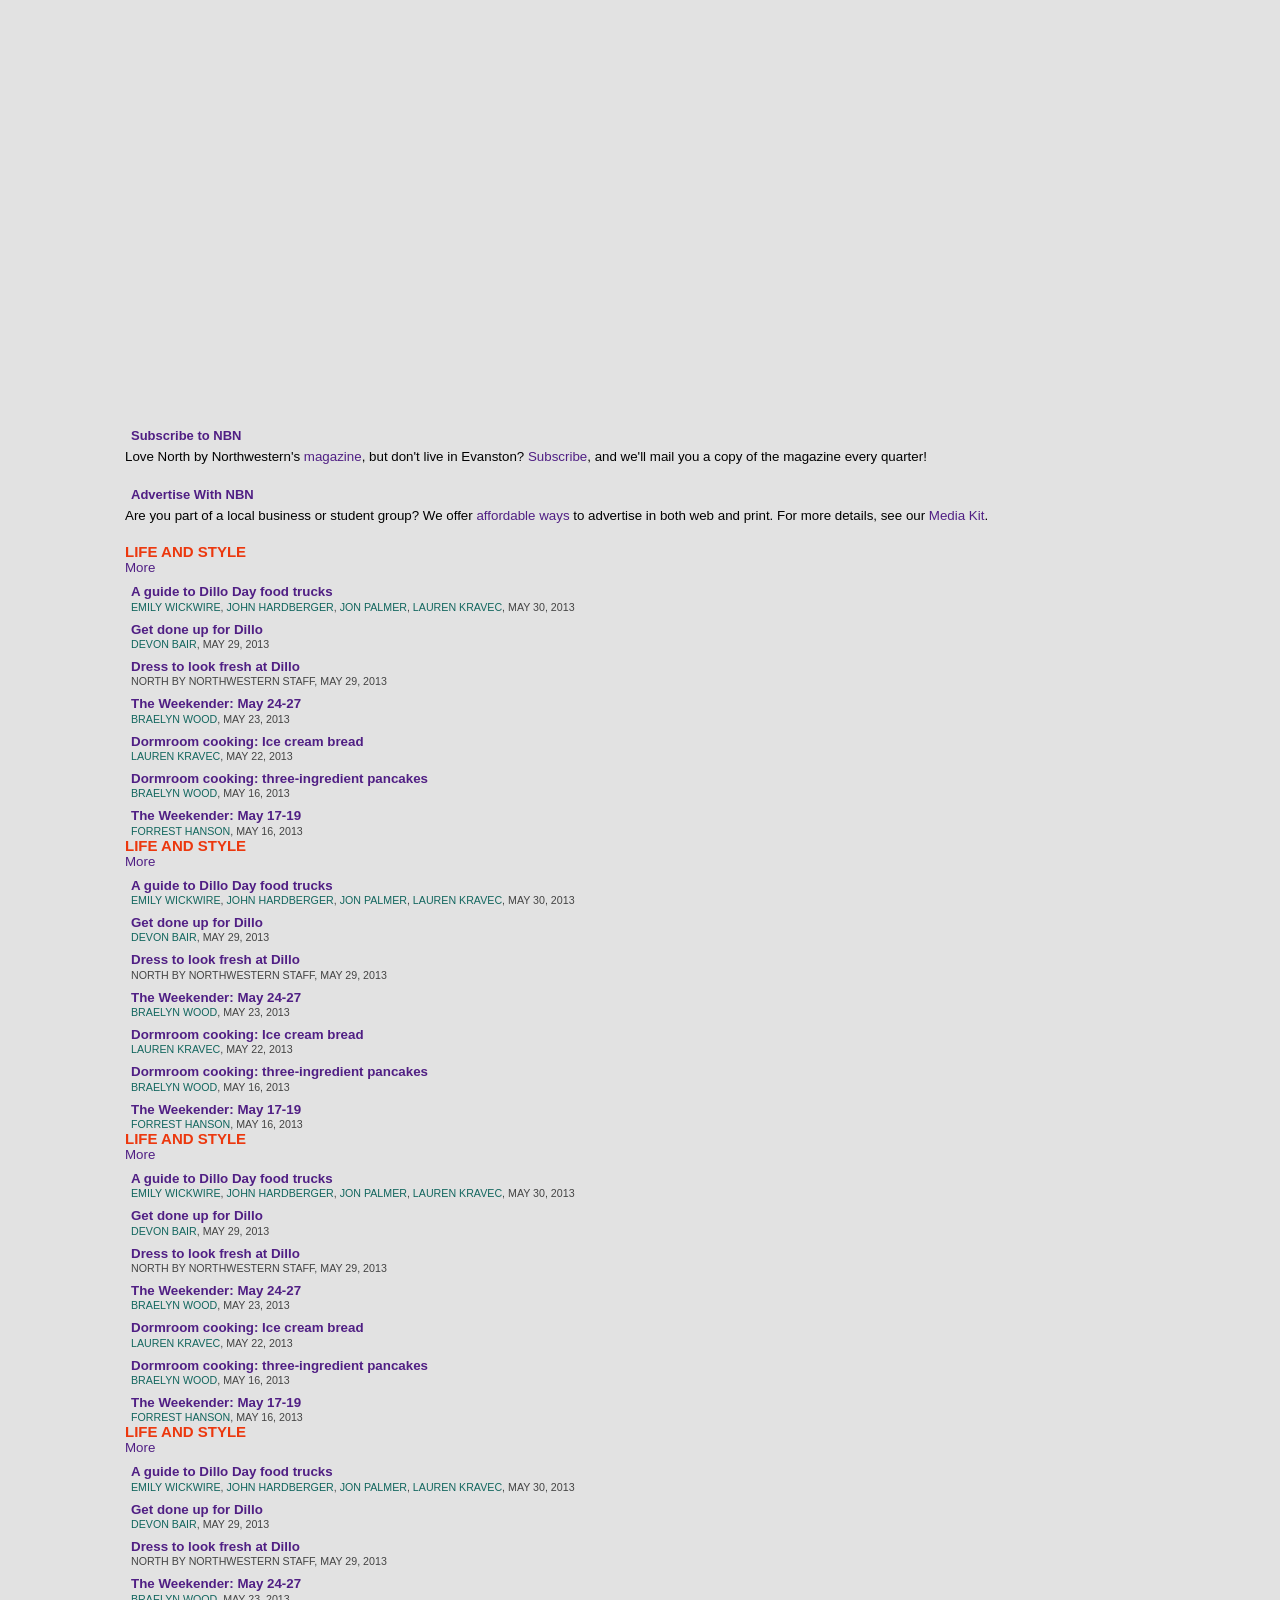
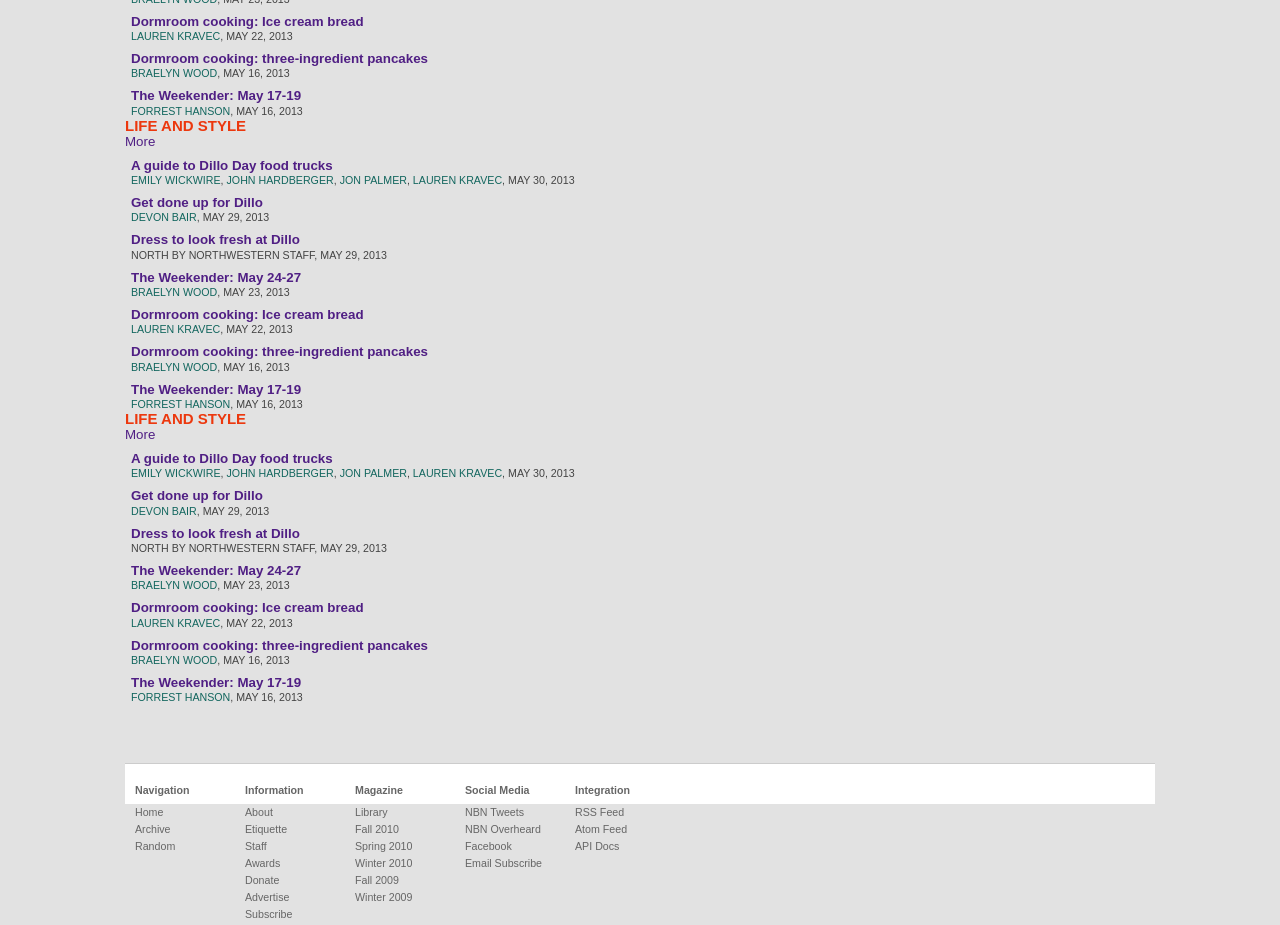
==== commit 763f6a7c: "renaming" ====
--- a/index.html
+++ b/index.html
@@ -1,6 +1,4 @@
 <!DOCTYPE html>
-<!-- saved from url=(0035)http://www.northbynorthwestern.com/ -->
-
 <html lang="en">
 <head>
     <meta content="text/html; charset=utf-8" http-equiv="Content-Type">
@@ -26,1596 +24,1174 @@
 </head>
 
 <body>
-    <div id="header">
-        <div id="header-inner">
-            <h1><a href="/">North by Northwestern</a></h1>
-
-            <div id="logo-circle">
-                <a href="/"></a>
-            </div>
-
-            <div id="logo">
-                <a href="/"></a>
-            </div>
-
-            <div id="search">
-                <form action="http://www.northbynorthwestern.com/search/" method="get">
-                    <div>
-                        <input id="search-input" name="q" size="32" type="text" value="">
-                    </div>
-                </form>
-            </div><!-- #search -->
-
-            <div id="nav">
-                <div class="grey" id="nav-inner">
-                    <a href="http://www.northbynorthwestern.com/section/news/" rel="section">News</a><a href=
-                    "http://www.northbynorthwestern.com/section/features/" rel="section">Features</a><a href=
-                    "http://www.northbynorthwestern.com/section/life-and-style/" rel="section">Life &amp; Style</a><a href=
-                    "http://www.northbynorthwestern.com/section/entertainment/" rel="section">Entertainment</a><a href=
-                    "http://www.northbynorthwestern.com/section/writing/" rel="section">Writing</a><a href=
-                    "http://www.northbynorthwestern.com/section/sports/" rel="section">Sports</a><a href=
-                    "http://www.northbynorthwestern.com/section/politics/" rel="section">Politics</a><a href=
-                    "http://www.northbynorthwestern.com/section/opinion/" rel="section">Opinion</a><a href=
-                    "http://www.northbynorthwestern.com/section/photo/" rel="section">Photo</a><a href=
-                    "http://www.northbynorthwestern.com/section/video/" rel="section">Video</a><a href=
-                    "http://www.northbynorthwestern.com/section/interactive/" rel="section">Interactive</a><a href=
-                    "http://www.northbynorthwestern.com/library/">Magazine</a>
-                </div><!-- #nav-inner -->
-            </div><!-- #nav -->
-        </div><!-- #header-inner -->
-    </div><!-- #header -->
-
-    <div id="main">
-        <div class="spacer"></div>
-
-        <div class="box clear">
-            <div class="box-left box-teaser" style="height: 340px;">
-                <div class="box-lefttop"></div>
-
-                <div class="box-leftbottom"></div>
-            </div><!-- .box-left -->
-
-            <div class="box-center box-teaser">
-                <div class="box-centertop"></div>
-
-                <div class="box-inside box-inside-tight">
-                    <div>
-                        <div class="teaser-encloser">
-                            <div class="teaser-image teaser-two-big">
-                                <a href="http://www.northbynorthwestern.com/library"><img src="images/Mag_Teaser.jpg"></a>
-                            </div>
-
-                            <div class="teaser-image teaser-two-small">
-                                <a href="http://apps.northbynorthwestern.com/commencement/2013/"><img src="images/commencementsmall.jpg"></a>
-                            </div>
-                        </div>
-                    </div>
-                </div><!-- .box-inside -->
-
-                <div class="box-centerbottom"></div>
-            </div><!-- .box-center -->
-
-            <div class="box-right box-teaser" style="height: 340px;">
-                <div class="box-righttop"></div>
-
-                <div class="box-rightbottom"></div>
-            </div><!-- .box-right -->
-        </div><!-- .box -->
-
-        <div class="box">
-            <div class="box-left box-news" style="height: 340px;">
-                <div class="box-lefttop"></div>
-
-                <div class="box-leftbottom"></div>
-            </div><!-- .box-left -->
-
-            <div class="box-center box-news">
-                <div class="box-centertop"></div>
-
-                <div class="box-inside">
-                    <div class="box-heading">
-                        <h3>Latest News</h3>
-
-                        <div class="more">
-                            <a href="http://www.northbynorthwestern.com/section/news/">More</a>
-                        </div>
-                    </div>
-
-                    <div id="news">
-                        <div class="newsitem">
-                            <div class="newsitem-firsttitle">
-                                <a href="http://www.northbynorthwestern.com/story/asg-closes-quarter-with-safc-elections-reforms-dis/">ASG
-                                closes quarter with SAFC elections, reforms discussion</a>
-                            </div>
-
-                            <div class="newsitem-firstinfo">
-                                <span><a href="http://www.northbynorthwestern.com/author/dawntheaprice/">Dawnthea Price</a></span>,
-                                <time datetime="2013-06-06T00:15:18">June 6, 2013</time>
-                            </div>
-
-                            <div class="newsitem-summary">
-                                In a three-hour Senate meeting, ASG passed two resolutions and sent off reform legislation to a committee.
-                            </div>
-                        </div>
-
-                        <div class="newsitem">
-                            <div class="newsitem-firsttitle">
-                                <a href=
-                                "http://www.northbynorthwestern.com/story/mayfest-announces-wiz-khalifa-as-dillo-day-headlin/">Mayfest
-                                announces Wiz Khalifa as Dillo Day headliner</a>
-                            </div>
-
-                            <div class="newsitem-firstinfo">
-                                <span><a href="http://www.northbynorthwestern.com/author/mitchellcaminer/">Mitchell Caminer</a></span>,
-                                <time datetime="2013-05-31T17:38:19">May 31, 2013</time>
-                            </div>
-
-                            <div class="newsitem-summary">
-                                After much delay, hip-hop artist Wiz Khalifa was announced as the Dillo Day nighttime headliner.
-                            </div>
-                        </div>
-
-                        <div class="newsitem">
-                            <span class="newsitem-title"><a href=
-                            "http://www.northbynorthwestern.com/story/ucc-cancels-annual-chemistry-show/">UCC cancels annual chemistry
-                            show</a></span> <span class="newsitem-info"><time datetime="2013-05-31T15:50:58">May 31, 2013</time></span>
-                        </div>
-
-                        <div class="newsitem">
-                            <span class="newsitem-title"><a href=
-                            "http://www.northbynorthwestern.com/story/asg-fills-two-vacant-posts-confirms-director-of-re/">ASG fills two
-                            vacant posts, confirms director of residential life</a></span> <span class="newsitem-info"><time datetime=
-                            "2013-05-29T23:17:26">May 29, 2013</time></span>
-                        </div>
-                    </div>
-                </div><!-- .box-inside -->
-
-                <div class="box-centerbottom"></div>
-            </div><!-- .box-center -->
-
-            <div class="box-right box-news" style="height: 340px;">
-                <div class="box-righttop"></div>
-
-                <div class="box-inside"></div>
-
-                <div class="box-rightbottom"></div>
-            </div><!-- .box-right -->
-        </div><!-- .box -->
-
-        <div class="box">
-            <div class="box-left box-comments" style="height: 650px;">
-                <div class="box-lefttop"></div>
-
-                <div class="box-leftbottom"></div>
-            </div><!-- .box-left -->
-
-            <div class="box-center box-comments">
-                <div class="box-centertop"></div>
-
-                <div class="box-inside">
-                    <div class="box-heading">
-                        <h3>Recent Comments</h3>
-                    </div>
-
-                    <div id="recentcomments">
-                        <div class="dsq-widget" id="dsq-recent-comments">
-                            <script type="text/javascript">
-
-                            var disqus_shortname = 'northbynorthwestern';
-
-
-                            </script><script src="js/recent_comments_widget.js"></script><style media="screen" type="text/css">
+
+<div id="header">
+    <h1><a href="/">North by Northwestern</a></h1>
+
+    <div id="logo-circle">
+        <a href="/"></a>
+    </div>
+
+    <div id="logo">
+        <a href="/"></a>
+    </div>
+
+    <div id="search">
+        <form action="http://www.northbynorthwestern.com/search/" method="get">
+            <div>
+                <input id="search-input" name="q" size="32" type="text" value="">
+            </div>
+        </form>
+    </div><!-- #search -->
+
+    <div id="nav">
+        <a href="http://www.northbynorthwestern.com/section/news/" rel="section">News</a><a href=
+        "http://www.northbynorthwestern.com/section/features/" rel="section">Features</a><a href=
+        "http://www.northbynorthwestern.com/section/life-and-style/" rel="section">Life &amp; Style</a><a href=
+        "http://www.northbynorthwestern.com/section/entertainment/" rel="section">Entertainment</a><a href=
+        "http://www.northbynorthwestern.com/section/writing/" rel="section">Writing</a><a href=
+        "http://www.northbynorthwestern.com/section/sports/" rel="section">Sports</a><a href=
+        "http://www.northbynorthwestern.com/section/politics/" rel="section">Politics</a><a href=
+        "http://www.northbynorthwestern.com/section/opinion/" rel="section">Opinion</a><a href=
+        "http://www.northbynorthwestern.com/section/photo/" rel="section">Photo</a><a href=
+        "http://www.northbynorthwestern.com/section/video/" rel="section">Video</a><a href=
+        "http://www.northbynorthwestern.com/section/interactive/" rel="section">Interactive</a><a href=
+        "http://www.northbynorthwestern.com/library/">Magazine</a>
+    </div><!-- #nav -->
+</div><!-- #header -->
+
+<div id="main">
+    <div class="teasers">
+        <div class="teaser-image teaser-two-big">
+            <a href="http://www.northbynorthwestern.com/library"><img src="images/Mag_Teaser.jpg"></a>
+        </div>
+        <div class="teaser-image teaser-two-small">
+            <a href="http://apps.northbynorthwestern.com/commencement/2013/"><img src="images/commencementsmall.jpg"></a>
+        </div>
+    </div> <!-- .teasers -->
+    <div class="news">
+        <h3>Latest News</h3>
+
+        <div class="more">
+            <a href="http://www.northbynorthwestern.com/section/news/">More</a>
+        </div>
+
+        <div class="newsitem">
+            <div class="newsitem-firsttitle">
+                <a href="http://www.northbynorthwestern.com/story/asg-closes-quarter-with-safc-elections-reforms-dis/">ASG
+                closes quarter with SAFC elections, reforms discussion</a>
+            </div>
+
+            <div class="newsitem-firstinfo">
+                <span><a href="http://www.northbynorthwestern.com/author/dawntheaprice/">Dawnthea Price</a></span>,
+                <time datetime="2013-06-06T00:15:18">June 6, 2013</time>
+            </div>
+
+            <div class="newsitem-summary">
+                In a three-hour Senate meeting, ASG passed two resolutions and sent off reform legislation to a committee.
+            </div>
+        </div>
+
+        <div class="newsitem">
+            <div class="newsitem-firsttitle">
+                <a href=
+                "http://www.northbynorthwestern.com/story/mayfest-announces-wiz-khalifa-as-dillo-day-headlin/">Mayfest
+                announces Wiz Khalifa as Dillo Day headliner</a>
+            </div>
+
+            <div class="newsitem-firstinfo">
+                <span><a href="http://www.northbynorthwestern.com/author/mitchellcaminer/">Mitchell Caminer</a></span>,
+                <time datetime="2013-05-31T17:38:19">May 31, 2013</time>
+            </div>
+
+            <div class="newsitem-summary">
+                After much delay, hip-hop artist Wiz Khalifa was announced as the Dillo Day nighttime headliner.
+            </div>
+        </div>
+
+        <div class="newsitem">
+            <span class="newsitem-title"><a href=
+            "http://www.northbynorthwestern.com/story/ucc-cancels-annual-chemistry-show/">UCC cancels annual chemistry
+            show</a></span> <span class="newsitem-info"><time datetime="2013-05-31T15:50:58">May 31, 2013</time></span>
+        </div>
+
+        <div class="newsitem">
+            <span class="newsitem-title"><a href=
+            "http://www.northbynorthwestern.com/story/asg-fills-two-vacant-posts-confirms-director-of-re/">ASG fills two
+            vacant posts, confirms director of residential life</a></span> <span class="newsitem-info"><time datetime=
+            "2013-05-29T23:17:26">May 29, 2013</time></span>
+        </div>
+    </div><!-- .news -->
+    <div class="recent-comments">
+        <div class="dsq-widget" id="dsq-recent-comments">
+            <script type="text/javascript">
+
+            var disqus_shortname = 'northbynorthwestern';
+
+
+            </script><script src="js/recent_comments_widget.js"></script><style media="screen" type="text/css">
 .dsq-widget ul.dsq-widget-list {    padding: 0;     margin: 0;  text-align: left;   }   img.dsq-widget-avatar {     width: 32px;    height: 32px;   border: 0px;    margin: 0px;    padding: 0px 3px 3px 0px;   float: left;    }   a.dsq-widget-user {     font-weight: bold;  }   a.dsq-widget-thread {   font-weight: bold;  }   p.dsq-widget-meta {     clear: both;    font-size: 80%;     padding: 0;     margin: 0;  }   li.dsq-widget-item {    margin: 15px 0;     list-style-type: none;  clear: both;    }   span.dsq-widget-clout {     padding: 0 2px;     background-color: #ff7300;  color: #fff;    }   table.dsq-widget-horiz td {     padding-right: 15px;    }   .dsq-widget-comment p {     display: inline;    }
-                            </style>
-
-                            <ul class="dsq-widget-list">
-                                <li class="dsq-widget-item">
-                                    <a href="http://disqus.com/disqus_S69U4BPzPB/"><img class="dsq-widget-avatar" src=
-                                    "images/avatar92.jpg"></a> <a class="dsq-widget-user" href=
-                                    "http://disqus.com/disqus_S69U4BPzPB/">CMags</a> <span class="dsq-widget-comment"></span>
-
-                                    <p><span class="dsq-widget-comment">WOO RAH</span></p>
-
-                                    <p class="dsq-widget-meta"><a href=
-                                    "http://northbynorthwestern.com/story/dorms-of-years-past-willard-residential-college/">Dorms of years
-                                    past: Willard Residential College | North by Northwestern</a>&nbsp;·&nbsp;<a href=
-                                    "http://northbynorthwestern.com/story/dorms-of-years-past-willard-residential-college/#comment-971036017">2
-                                    weeks ago</a></p>
-                                </li>
-
-                                <li class="dsq-widget-item">
-                                    <a href="http://disqus.com/disqus_H0mybwfNlb/"><img class="dsq-widget-avatar" src=
-                                    "images/avatar92(1).jpg"></a> <a class="dsq-widget-user" href=
-                                    "http://disqus.com/disqus_H0mybwfNlb/">Seej</a> <span class="dsq-widget-comment"></span>
-
-                                    <p><span class="dsq-widget-comment">WOO SHACK</span></p>
-
-                                    <p class="dsq-widget-meta"><a href=
-                                    "http://northbynorthwestern.com/story/dorms-of-years-past-willard-residential-college/">Dorms of years
-                                    past: Willard Residential College | North by Northwestern</a>&nbsp;·&nbsp;<a href=
-                                    "http://northbynorthwestern.com/story/dorms-of-years-past-willard-residential-college/#comment-969373027">2
-                                    weeks ago</a></p>
-                                </li>
-
-                                <li class="dsq-widget-item">
-                                    <a href="http://disqus.com/disqus_NQ4tXqRCmK/"><img class="dsq-widget-avatar" src=
-                                    "images/avatar92(2).jpg"></a> <a class="dsq-widget-user" href=
-                                    "http://disqus.com/disqus_NQ4tXqRCmK/">leo</a> <span class="dsq-widget-comment"></span>
-
-                                    <p><span class="dsq-widget-comment">some guys are just grossed out by the idea im not i enjoy having
-                                    sex with my girl friend while...</span></p>
-
-                                    <p class="dsq-widget-meta"><a href="http://northbynorthwestern.com/story/sex-on-your-period/">Why you
-                                    should still have sex on your period | North by Northwestern</a>&nbsp;·&nbsp;<a href=
-                                    "http://northbynorthwestern.com/story/sex-on-your-period/#comment-954188209">1 month ago</a></p>
-                                </li>
-
-                                <li class="dsq-widget-item">
-                                    <a href="http://disqus.com/dannjoroge/"><img class="dsq-widget-avatar" src=
-                                    "images/avatar92(3).jpg"></a> <a class="dsq-widget-user" href=
-                                    "http://disqus.com/dannjoroge/">Dan Njoroge</a> <span class="dsq-widget-comment"></span>
-
-                                    <p><span class="dsq-widget-comment">this is quite interesting,how folks are making it big while still
-                                    young..I'm currently taking...</span></p>
-
-                                    <p class="dsq-widget-meta"><a href=
-                                    "http://northbynorthwestern.com/story/how-to-run-a-hedge-fund-from-your-dorm-room/">How to run a hedge
-                                    fund from your dorm room | North by Northwestern</a>&nbsp;·&nbsp;<a href=
-                                    "http://northbynorthwestern.com/story/how-to-run-a-hedge-fund-from-your-dorm-room/#comment-950748142">1
-                                    month ago</a></p>
-                                </li>
-
-                                <li class="dsq-widget-item">
-                                    <a href="http://disqus.com/disqus_m9RvGPMzqL/"><img class="dsq-widget-avatar" src=
-                                    "images/avatar92(4).jpg"></a> <a class="dsq-widget-user" href=
-                                    "http://disqus.com/disqus_m9RvGPMzqL/">Askani</a> <span class="dsq-widget-comment"></span>
-
-                                    <p><span class="dsq-widget-comment">Why is a coke a 1.25? Why are condoms 12.00? Why is gas 4.00? Why
-                                    are paper towels 6.00? Why is...</span></p>
-
-                                    <p class="dsq-widget-meta"><a href=
-                                    "http://northbynorthwestern.com/story/are-there-really-3700-abortions-each-day-in-the-us/">Are there
-                                    really 3,700 abortions each day in the U.S.? | North by Northwestern</a>&nbsp;·&nbsp;<a href=
-                                    "http://northbynorthwestern.com/story/are-there-really-3700-abortions-each-day-in-the-us/#comment-949582081">1
-                                    month ago</a></p>
-                                </li>
-                            </ul>
-                        </div><!--  -->
-                    </div><!-- #recentcomments -->
-                </div><!-- .box-inside -->
-
-                <div class="box-centerbottom"></div>
-            </div><!-- .box-center -->
-
-            <div class="box-right box-comments" style="height: 650px;">
-                <div class="box-righttop"></div>
-
-                <div class="box-rightbottom"></div>
-            </div><!-- .box-right -->
-        </div><!-- .box -->
-
-        <div class="box">
-            <div class="box-left box-scoop" style="height: 640px;">
-                <div class="box-lefttop"></div>
-
-                <div class="box-leftbottom"></div>
-            </div><!-- .box-left -->
-
-            <div class="box-center box-scoop">
-                <div class="box-centertop"></div>
-
-                <div class="box-inside">
-                    <div class="box-heading">
-                        <h3>Today's Scoop</h3>
-                    </div>
-
-                    <div class="scoopitem">
-                        <div class="scoopitem-thumb">
-                            <a href="http://www.northbynorthwestern.com/story/why-we-love-nu-sports-senior-retrospective/"><img alt=""
-                            height="85" src="images/p-1.jpeg" width="110"></a>
-                        </div>
-
-                        <div class="scoopitem-hammer">
-                            senior says
-                        </div>
-
-                        <div class="scoopitem-title">
-                            <a href="http://www.northbynorthwestern.com/story/why-we-love-nu-sports-senior-retrospective/">Why we love NU
-                            Sports: Senior retrospective</a>
-                        </div>
-
-                        <div class="scoopitem-summary">
-                            As graduation approaches, two seniors look back at their experiences with Northwestern sports.
-                        </div>
-                    </div>
-
-                    <div class="scoopitem">
-                        <div class="scoopitem-thumb">
-                            <a href=
-                            "http://www.northbynorthwestern.com/story/uncertainty-surrounds-the-future-of-the-noyes-cult/"><img alt="Photo by matthewthecoolguy on Flickr. Licensed under Creative Commons. "
-                            height="85" src="images/matthewthecoolguy_paint_art_thumb.jpg" width="110"></a>
-                        </div>
-
-                        <div class="scoopitem-hammer">
-                            theater probs
-                        </div>
-
-                        <div class="scoopitem-title">
-                            <a href=
-                            "http://www.northbynorthwestern.com/story/uncertainty-surrounds-the-future-of-the-noyes-cult/">Uncertainty
-                            surrounds the future of the Noyes Cultural Arts Center</a>
-                        </div>
-
-                        <div class="scoopitem-summary">
-                            The Piven Theatre seeks a refurbished space and a strengthened future as a performing arts organization.
-                        </div>
-                    </div>
-
-                    <div class="scoopitem">
-                        <div class="scoopitem-thumb">
-                            <a href="http://www.northbynorthwestern.com/story/real-girls-come-in-all-shapes-and-sizes/"><img alt=
-                            "Photo by mod as hell on Flickr. Licensed under Creative Commons." height="85" src=
-                            "images/mirror.jpg" width="110"></a>
-                        </div>
-
-                        <div class="scoopitem-hammer">
-                            SKINNY MINNIE
-                        </div>
-
-                        <div class="scoopitem-title">
-                            <a href="http://www.northbynorthwestern.com/story/real-girls-come-in-all-shapes-and-sizes/">Real girls come in
-                            all shapes and sizes</a>
-                        </div>
-
-                        <div class="scoopitem-summary">
-                            "Although people realize it is rude to call out someone who is overweight, somehow it is socially acceptable to
-                            tear down people – especially women – who are 'too skinny.'"
-                        </div>
-                    </div>
-
-                    <div class="scoopitem">
-                        <div class="scoopitem-thumb">
-                            <a href=
-                            "http://www.northbynorthwestern.com/story/peeing-in-the-shower-a-green-alternative-to-water-/"><img alt="Photo by stevendepolo on Flickr. Licensed under Creative Commons."
-                            height="85" src="images/showerhead_for_thumb.jpg" width="110"></a>
-                        </div>
-
-                        <div class="scoopitem-hammer">
-                            URINE OR YOU'RE OUT
-                        </div>
-
-                        <div class="scoopitem-title">
-                            <a href="http://www.northbynorthwestern.com/story/peeing-in-the-shower-a-green-alternative-to-water-/">Peeing
-                            in the shower: A green alternative to water wastage</a>
-                        </div>
-
-                        <div class="scoopitem-summary">
-                            A writer makes an environmentally friendly case for multitasking in the shower.
-                        </div>
-                    </div>
-
-                    <div class="scoopitem">
-                        <div class="scoopitem-thumb">
-                            <a href="http://www.northbynorthwestern.com/story/through-normalcy-and-resilience-josie-nordman-/"><img alt=
-                            "Photo courtesy of Josie Nordman's Indiegogo fundraiser. " height="85" src=
-                            "images/josie_thumb.jpg" width="110"></a>
-                        </div>
-
-                        <div class="scoopitem-hammer">
-                            perseverance
-                        </div>
-
-                        <div class="scoopitem-title">
-                            <a href="http://www.northbynorthwestern.com/story/through-normalcy-and-resilience-josie-nordman-/">Through
-                            normalcy and resilience, Josie Nordman has persevered through cystic fibrosis</a>
-                        </div>
-
-                        <div class="scoopitem-summary">
-                            Josie Nordman strives to find a sense of normalcy while waiting for a lung transplant.
-                        </div>
-                    </div>
-
-                    <div class="scoopitem">
-                        <div class="scoopitem-thumb">
-                            <a href="http://www.northbynorthwestern.com/story/the-definitive-guide-to-evanston-tacos/"><img alt=
-                            "Photo by stevendepolo on Flickr. Licensed under Creative Commons. " height="85" src=
-                            "images/stevendepolo_taco_teaser.jpg" width="110"></a>
-                        </div>
-
-                        <div class="scoopitem-hammer">
-                            taco 'bout it
-                        </div>
-
-                        <div class="scoopitem-title">
-                            <a href="http://www.northbynorthwestern.com/story/the-definitive-guide-to-evanston-tacos/">The definitive guide
-                            to Evanston tacos</a>
-                        </div>
-
-                        <div class="scoopitem-summary">
-                            North by Northwestern has you covered with all the information you need to know about where to get tacos in
-                            Evanston.
-                        </div>
-                    </div>
-                </div><!-- .box-inside -->
-
-                <div class="box-centerbottom"></div>
-            </div><!-- .box-center -->
-
-            <div class="box-right box-scoop" style="height: 640px;">
-                <div class="box-righttop"></div>
-
-                <div class="box-rightbottom"></div>
-            </div><!-- .box-right -->
-        </div><!-- .box -->
-
-        <div class="box">
-            <div class="box-left box-ontheblogs" style="height: 640px;">
-                <div class="box-lefttop"></div>
-
-                <div class="box-leftbottom"></div>
-            </div><!-- .box-left -->
-
-            <div class="box-center box-ontheblogs">
-                <div class="box-centertop"></div>
-
-                <div class="box-inside">
-                    <div class="box-heading">
-                        <h3>On The Blogs</h3>
-                    </div>
-
-                    <div id="ontheblogs">
-                        <div class="blogitem">
-                            <div class="blogitem-blogname">
-                                Tech Express
-                            </div>
-
-                            <div class="blogitem-title">
-                                <a href="http://www.northbynorthwestern.com/story/nu-alums-and-imo-employees-discuss-the-messaging-a/">NU
-                                alums discuss their work at imo messaging app</a>
-                            </div>
-
-                            <div class="blogitem-summary">
-                                imo is an app that helps fellow Wildcats stay in touch after graduation.
-                            </div>
-                        </div><!-- .blogitem -->
-
-                        <div class="blogitem">
-                            <div class="blogitem-blogname">
-                                Campus Loop
-                            </div>
-
-                            <div class="blogitem-title">
-                                <a href=
-                                "http://www.northbynorthwestern.com/story/mayfest-addresses-delay-in-headliner-announcement/">Mayfest
-                                addresses delay of headliner announcement</a>
-                            </div>
-
-                            <div class="blogitem-summary">
-                                "We want to take this as an opportunity to deeply apologize for the lack of information regarding our
-                                nighttime headliner."
-                            </div>
-                        </div><!-- .blogitem -->
-
-                        <div class="blogitem">
-                            <div class="blogitem-blogname">
-                                Snapshots
-                            </div>
-
-                            <div class="blogitem-title">
-                                <a href="http://www.northbynorthwestern.com/story/poc-marks-seventh-year-in-ring/">'Poc marks seventh year
-                                in ring</a>
-                            </div>
-
-                            <div class="blogitem-summary">
-                                A sneak peak at Wrestlepocalypse VII, Northwestern's pre-Dillo tradition, which is set to premiere Thursday
-                                night.
-                            </div>
-                        </div><!-- .blogitem -->
-
-                        <div class="blogitem">
-                            <div class="blogitem-blogname">
-                                The Purple Line
-                            </div>
-
-                            <div class="blogitem-title">
-                                <a href=
-                                "http://www.northbynorthwestern.com/story/ticket-refunds-available-for-cancelled-nick-swards/">Ticket
-                                refunds available for cancelled Nick Swardson show</a>
-                            </div>
-
-                            <div class="blogitem-summary">
-                                A&amp;O Productions announced in a press release on Monday information regarding ticket returns.
-                            </div>
-                        </div><!-- .blogitem -->
-
-                        <div class="blogitem">
-                            <div class="blogitem-blogname">
-                                Tech Express
-                            </div>
-
-                            <div class="blogitem-title">
-                                <a href="http://www.northbynorthwestern.com/story/finally-a-book-that-can-teach-you-how-to-code/">Finally,
-                                a book that can teach you how to code</a>
-                            </div>
-
-                            <div class="blogitem-summary">
-                                With helpful design and easy-to-understand lessons, <em>HTML &amp; CSS</em> will get you coding in no time.
-                            </div>
-                        </div><!-- .blogitem -->
-
-                        <div class="blogitem">
-                            <div class="blogitem-blogname">
-                                Campus Loop
-                            </div>
-
-                            <div class="blogitem-title">
-                                <a href="http://www.northbynorthwestern.com/story/rumor-tracker-hint-of-wu-tang-on-dillo-site/">Rumor
-                                Tracker: Hint of Wu-Tang on Dillo site?</a>
-                            </div>
-
-                            <div class="blogitem-summary">
-                                A short-lived image on Mayfest's website could mean that Wu-Tang Clan is coming to town.
-                            </div>
-                        </div><!-- .blogitem -->
-
-                        <div class="blogitem">
-                            <div class="blogitem-blogname">
-                                Tech Express
-                            </div>
-
-                            <div class="blogitem-title">
-                                <a href="http://www.northbynorthwestern.com/story/with-two-big-moves-yahoo-shows-it-is-far-from-bein/">Why
-                                you should be excited about Yahoo's recent moves</a>
-                            </div>
-
-                            <div class="blogitem-summary">
-                                With its purchase of Tumblr and revitalization of Flickr, Yahoo! is back on technology's cutting edge.
-                            </div>
-                        </div><!-- .blogitem -->
-
-                        <div class="blogitem">
-                            <div class="blogitem-blogname">
-                                Pop Culture Confessional
-                            </div>
-
-                            <div class="blogitem-title">
-                                <a href="http://www.northbynorthwestern.com/story/pop-culture-confessional-next/"><em>Next</em></a>
-                            </div>
-
-                            <div class="blogitem-summary">
-                                "Xavier, 19, is terrified of rollercoasters, holds farting contests with his aunts and once pleasured
-                                himself using a pizza."
-                            </div>
-                        </div><!-- .blogitem -->
-                    </div><!-- #ontheblogs -->
-                </div><!-- .box-inside -->
-
-                <div class="box-centerbottom"></div>
-            </div><!-- .box-center -->
-
-            <div class="box-right box-ontheblogs" style="height: 640px;">
-                <div class="box-righttop"></div>
-
-                <div class="box-rightbottom"></div>
-            </div><!-- .box-right -->
-        </div><!-- .box -->
-
-        <div class="plainbox clear">
-            <div class="interactive-rect">
-                <a href="http://www.northbynorthwestern.com/story/nbn-freshman-housing-guide-2013/"><img alt="" height="164" src=
-                "images/housingguideinteractive.jpg" width="200"></a>
-            </div>
-
-            <div class="interactive-rect">
-                <a href="http://www.northbynorthwestern.com/story/introducing-ask-nbn/"><img alt="" height="164" src=
-                "images/askstuff.jpg" width="200"></a>
-            </div>
-
-            <div class="interactive-rect">
-                <a href="http://www.northbynorthwestern.com/story/dorms-of-years-past/"><img alt=
-                "Photo courtesy of Northwestern University Archives." height="164" src=
-                "images/dormsinteractive.jpg" width="200"></a>
-            </div>
-        </div><!-- .plainbox -->
-
-        <div class="box">
-            <div class="box-left box-voices" style="height: 540px;">
-                <div class="box-lefttop"></div>
-
-                <div class="box-leftbottom"></div>
-            </div><!-- .box-left -->
-
-            <div class="box-center box-voices">
-                <div class="box-centertop"></div>
-
-                <div class="box-inside">
-                    <div class="box-heading">
-                        <h3>Writer Spotlight</h3>
-                    </div>
-
-                    <div id="voices">
-                        <div class="voicesitem">
-                            <div class="voicesitem-photo"><img alt="Samuel Niiro" height="40" src=
-                            "images/Sam.jpg" width="40"></div>
-
-                            <div class="voicesitem-name">
-                                <span><a href="http://www.northbynorthwestern.com/author/samuelniiro/">Samuel Niiro</a></span>
-                            </div>
-
-                            <div class="voicesitem-title">
-                                <a href="http://www.northbynorthwestern.com/story/breaking-down-obamas-bad-week/">Breaking down Obama's bad
-                                week</a>
-                            </div>
-                        </div><!-- .blogitem -->
-
-                        <div class="voicesitem">
-                            <div class="voicesitem-photo"><img alt="Katherine Mirani" height="40" src=
-                            "images/katherine_writers_spotlight.jpg" width="40"></div>
-
-                            <div class="voicesitem-name">
-                                <span><a href="http://www.northbynorthwestern.com/author/katherinemirani/">Katherine Mirani</a></span>
-                            </div>
-
-                            <div class="voicesitem-title">
-                                <a href="http://www.northbynorthwestern.com/story/how-to-be-really-confused-about-northwestern/">How to be
-                                really confused about Northwestern</a>
-                            </div>
-                        </div><!-- .blogitem -->
-
-                        <div class="voicesitem">
-                            <div class="voicesitem-photo"><img alt="Sarah Turbin" height="40" src=
-                            "images/Sarah_Turbin.jpg" width="40"></div>
-
-                            <div class="voicesitem-name">
-                                <span><a href="http://www.northbynorthwestern.com/author/sarahturbin/">Sarah Turbin</a></span>
-                            </div>
-
-                            <div class="voicesitem-title">
-                                <a href="http://www.northbynorthwestern.com/story/mining-the-90s/">Mining the '90s</a>
-                            </div>
-                        </div><!-- .blogitem -->
-
-                        <div class="voicesitem">
-                            <div class="voicesitem-photo"><img alt="Denise Lu" height="40" src=
-                            "images/DeniseLu.jpg" width="40"></div>
-
-                            <div class="voicesitem-name">
-                                <span><a href="http://www.northbynorthwestern.com/author/deniselu/">Denise Lu</a></span>
-                            </div>
-
-                            <div class="voicesitem-title">
-                                <a href="http://www.northbynorthwestern.com/story/experiencing-tragedy-in-a-digital-age/">Experiencing
-                                tragedy in a digital age</a>
-                            </div>
-                        </div><!-- .blogitem -->
-
-                        <div class="voicesitem">
-                            <div class="voicesitem-photo"><img alt="Celeste Mora" height="40" src=
-                            "images/celestemora_voices.jpg" width="40"></div>
-
-                            <div class="voicesitem-name">
-                                <span><a href="http://www.northbynorthwestern.com/author/celestemora/">Celeste Mora</a></span>
-                            </div>
-
-                            <div class="voicesitem-title">
-                                <a href="http://www.northbynorthwestern.com/story/how-i-found-shakespeare-in-wicker-park/">How I found
-                                Shakespeare in Wicker Park</a>
-                            </div>
-                        </div><!-- .blogitem -->
-
-                        <div class="voicesitem">
-                            <div class="voicesitem-photo"><img alt="Quentin Heilbroner" height="40" src=
-                            "images/Quentin.jpg" width="40"></div>
-
-                            <div class="voicesitem-name">
-                                <span><a href="http://www.northbynorthwestern.com/author/quentinheilbroner/">Quentin Heilbroner</a></span>
-                            </div>
-
-                            <div class="voicesitem-title">
-                                <a href="http://www.northbynorthwestern.com/story/thatcher/">After her death, Thatcher's legacy remains
-                                contested</a>
-                            </div>
-                        </div><!-- .blogitem -->
-
-                        <div class="voicesitem">
-                            <div class="voicesitem-photo"><img alt="Christian Holub" height="40" src=
-                            "images/ChristianHolub-headshot.jpg" width="40"></div>
-
-                            <div class="voicesitem-name">
-                                <span><a href="http://www.northbynorthwestern.com/author/christianholub/">Christian Holub</a></span>
-                            </div>
-
-                            <div class="voicesitem-title">
-                                <a href="http://www.northbynorthwestern.com/story/in-memory-of-a-great-critic/">In memory of a great
-                                critic</a>
-                            </div>
-                        </div><!-- .blogitem -->
-
-                        <div class="voicesitem">
-                            <div class="voicesitem-photo"><img alt="Luke Srodulski" height="40" src=
-                            "images/luke_copy.jpg" width="40"></div>
-
-                            <div class="voicesitem-name">
-                                <span><a href="http://www.northbynorthwestern.com/author/lukesrodulski/">Luke Srodulski</a></span>
-                            </div>
-
-                            <div class="voicesitem-title">
-                                <a href=
-                                "http://www.northbynorthwestern.com/story/collins-looks-to-build-family-relationships-at-nor/">Collins
-                                looks to build family, relationships at Northwestern</a>
-                            </div>
-                        </div><!-- .blogitem -->
-
-                        <div class="voicesitem">
-                            <div class="voicesitem-photo"><img alt="Samuel Niiro" height="40" src=
-                            "images/Sam.jpg" width="40"></div>
-
-                            <div class="voicesitem-name">
-                                <span><a href="http://www.northbynorthwestern.com/author/samuelniiro/">Samuel Niiro</a></span>
-                            </div>
-
-                            <div class="voicesitem-title">
-                                <a href="http://www.northbynorthwestern.com/story/explaining-the-sequester/">Explaining the sequester</a>
-                            </div>
-                        </div><!-- .blogitem -->
-                    </div><!-- #voices -->
-                </div><!-- .box-inside -->
-
-                <div class="box-centerbottom"></div>
-            </div><!-- .box-center -->
-
-            <div class="box-right box-voices" style="height: 540px;">
-                <div class="box-righttop"></div>
-
-                <div class="box-rightbottom"></div>
-            </div><!-- .box-right -->
-        </div><!-- .box -->
-
-        <div class="box tweet_box">
-            <div class="box-left" style="height: 540px;">
-                <div class="box-lefttop"></div>
-
-                <div class="box-leftbottom"></div>
-            </div><!-- .box-left -->
-
-            <div class="box-center box-voices">
-                <div class="box-centertop"></div>
-
-                <div class="box-inside">
-                    <iframe class="twitter-timeline twitter-timeline-rendered" frameborder="0" height="500" id="twitter-widget-0" name=
-                    "twitter-widget-0" scrolling="no" style="border: none; max-width: 100%; min-width: 180px;" title=
-                    "Twitter Timeline Widget" width="200"></iframe><script>
+            </style>
+
+            <ul class="dsq-widget-list">
+                <li class="dsq-widget-item">
+                    <a href="http://disqus.com/disqus_S69U4BPzPB/"><img class="dsq-widget-avatar" src=
+                    "images/avatar92.jpg"></a> <a class="dsq-widget-user" href=
+                    "http://disqus.com/disqus_S69U4BPzPB/">CMags</a> <span class="dsq-widget-comment"></span>
+
+                    <p><span class="dsq-widget-comment">WOO RAH</span></p>
+
+                    <p class="dsq-widget-meta"><a href=
+                    "http://northbynorthwestern.com/story/dorms-of-years-past-willard-residential-college/">Dorms of years
+                    past: Willard Residential College | North by Northwestern</a>&nbsp;·&nbsp;<a href=
+                    "http://northbynorthwestern.com/story/dorms-of-years-past-willard-residential-college/#comment-971036017">2
+                    weeks ago</a></p>
+                </li>
+
+                <li class="dsq-widget-item">
+                    <a href="http://disqus.com/disqus_H0mybwfNlb/"><img class="dsq-widget-avatar" src=
+                    "images/avatar92(1).jpg"></a> <a class="dsq-widget-user" href=
+                    "http://disqus.com/disqus_H0mybwfNlb/">Seej</a> <span class="dsq-widget-comment"></span>
+
+                    <p><span class="dsq-widget-comment">WOO SHACK</span></p>
+
+                    <p class="dsq-widget-meta"><a href=
+                    "http://northbynorthwestern.com/story/dorms-of-years-past-willard-residential-college/">Dorms of years
+                    past: Willard Residential College | North by Northwestern</a>&nbsp;·&nbsp;<a href=
+                    "http://northbynorthwestern.com/story/dorms-of-years-past-willard-residential-college/#comment-969373027">2
+                    weeks ago</a></p>
+                </li>
+
+                <li class="dsq-widget-item">
+                    <a href="http://disqus.com/disqus_NQ4tXqRCmK/"><img class="dsq-widget-avatar" src=
+                    "images/avatar92(2).jpg"></a> <a class="dsq-widget-user" href=
+                    "http://disqus.com/disqus_NQ4tXqRCmK/">leo</a> <span class="dsq-widget-comment"></span>
+
+                    <p><span class="dsq-widget-comment">some guys are just grossed out by the idea im not i enjoy having
+                    sex with my girl friend while...</span></p>
+
+                    <p class="dsq-widget-meta"><a href="http://northbynorthwestern.com/story/sex-on-your-period/">Why you
+                    should still have sex on your period | North by Northwestern</a>&nbsp;·&nbsp;<a href=
+                    "http://northbynorthwestern.com/story/sex-on-your-period/#comment-954188209">1 month ago</a></p>
+                </li>
+
+                <li class="dsq-widget-item">
+                    <a href="http://disqus.com/dannjoroge/"><img class="dsq-widget-avatar" src=
+                    "images/avatar92(3).jpg"></a> <a class="dsq-widget-user" href=
+                    "http://disqus.com/dannjoroge/">Dan Njoroge</a> <span class="dsq-widget-comment"></span>
+
+                    <p><span class="dsq-widget-comment">this is quite interesting,how folks are making it big while still
+                    young..I'm currently taking...</span></p>
+
+                    <p class="dsq-widget-meta"><a href=
+                    "http://northbynorthwestern.com/story/how-to-run-a-hedge-fund-from-your-dorm-room/">How to run a hedge
+                    fund from your dorm room | North by Northwestern</a>&nbsp;·&nbsp;<a href=
+                    "http://northbynorthwestern.com/story/how-to-run-a-hedge-fund-from-your-dorm-room/#comment-950748142">1
+                    month ago</a></p>
+                </li>
+
+                <li class="dsq-widget-item">
+                    <a href="http://disqus.com/disqus_m9RvGPMzqL/"><img class="dsq-widget-avatar" src=
+                    "images/avatar92(4).jpg"></a> <a class="dsq-widget-user" href=
+                    "http://disqus.com/disqus_m9RvGPMzqL/">Askani</a> <span class="dsq-widget-comment"></span>
+
+                    <p><span class="dsq-widget-comment">Why is a coke a 1.25? Why are condoms 12.00? Why is gas 4.00? Why
+                    are paper towels 6.00? Why is...</span></p>
+
+                    <p class="dsq-widget-meta"><a href=
+                    "http://northbynorthwestern.com/story/are-there-really-3700-abortions-each-day-in-the-us/">Are there
+                    really 3,700 abortions each day in the U.S.? | North by Northwestern</a>&nbsp;·&nbsp;<a href=
+                    "http://northbynorthwestern.com/story/are-there-really-3700-abortions-each-day-in-the-us/#comment-949582081">1
+                    month ago</a></p>
+                </li>
+            </ul>
+        </div><!--  -->
+    </div><!-- .recent-comments -->
+    <div class="scoop">
+        <h3>Today's Scoop</h3>
+
+        <div class="scoopitem">
+            <div class="scoopitem-thumb">
+                <a href="http://www.northbynorthwestern.com/story/why-we-love-nu-sports-senior-retrospective/"><img alt=""
+                height="85" src="images/p-1.jpeg" width="110"></a>
+            </div>
+
+            <div class="scoopitem-hammer">
+                senior says
+            </div>
+
+            <div class="scoopitem-title">
+                <a href="http://www.northbynorthwestern.com/story/why-we-love-nu-sports-senior-retrospective/">Why we love NU
+                Sports: Senior retrospective</a>
+            </div>
+
+            <div class="scoopitem-summary">
+                As graduation approaches, two seniors look back at their experiences with Northwestern sports.
+            </div>
+        </div>
+
+        <div class="scoopitem">
+            <div class="scoopitem-thumb">
+                <a href=
+                "http://www.northbynorthwestern.com/story/uncertainty-surrounds-the-future-of-the-noyes-cult/"><img alt="Photo by matthewthecoolguy on Flickr. Licensed under Creative Commons. "
+                height="85" src="images/matthewthecoolguy_paint_art_thumb.jpg" width="110"></a>
+            </div>
+
+            <div class="scoopitem-hammer">
+                theater probs
+            </div>
+
+            <div class="scoopitem-title">
+                <a href=
+                "http://www.northbynorthwestern.com/story/uncertainty-surrounds-the-future-of-the-noyes-cult/">Uncertainty
+                surrounds the future of the Noyes Cultural Arts Center</a>
+            </div>
+
+            <div class="scoopitem-summary">
+                The Piven Theatre seeks a refurbished space and a strengthened future as a performing arts organization.
+            </div>
+        </div>
+
+        <div class="scoopitem">
+            <div class="scoopitem-thumb">
+                <a href="http://www.northbynorthwestern.com/story/real-girls-come-in-all-shapes-and-sizes/"><img alt=
+                "Photo by mod as hell on Flickr. Licensed under Creative Commons." height="85" src=
+                "images/mirror.jpg" width="110"></a>
+            </div>
+
+            <div class="scoopitem-hammer">
+                SKINNY MINNIE
+            </div>
+
+            <div class="scoopitem-title">
+                <a href="http://www.northbynorthwestern.com/story/real-girls-come-in-all-shapes-and-sizes/">Real girls come in
+                all shapes and sizes</a>
+            </div>
+
+            <div class="scoopitem-summary">
+                "Although people realize it is rude to call out someone who is overweight, somehow it is socially acceptable to
+                tear down people – especially women – who are 'too skinny.'"
+            </div>
+        </div>
+
+        <div class="scoopitem">
+            <div class="scoopitem-thumb">
+                <a href=
+                "http://www.northbynorthwestern.com/story/peeing-in-the-shower-a-green-alternative-to-water-/"><img alt="Photo by stevendepolo on Flickr. Licensed under Creative Commons."
+                height="85" src="images/showerhead_for_thumb.jpg" width="110"></a>
+            </div>
+
+            <div class="scoopitem-hammer">
+                URINE OR YOU'RE OUT
+            </div>
+
+            <div class="scoopitem-title">
+                <a href="http://www.northbynorthwestern.com/story/peeing-in-the-shower-a-green-alternative-to-water-/">Peeing
+                in the shower: A green alternative to water wastage</a>
+            </div>
+
+            <div class="scoopitem-summary">
+                A writer makes an environmentally friendly case for multitasking in the shower.
+            </div>
+        </div>
+
+        <div class="scoopitem">
+            <div class="scoopitem-thumb">
+                <a href="http://www.northbynorthwestern.com/story/through-normalcy-and-resilience-josie-nordman-/"><img alt=
+                "Photo courtesy of Josie Nordman's Indiegogo fundraiser. " height="85" src=
+                "images/josie_thumb.jpg" width="110"></a>
+            </div>
+
+            <div class="scoopitem-hammer">
+                perseverance
+            </div>
+
+            <div class="scoopitem-title">
+                <a href="http://www.northbynorthwestern.com/story/through-normalcy-and-resilience-josie-nordman-/">Through
+                normalcy and resilience, Josie Nordman has persevered through cystic fibrosis</a>
+            </div>
+
+            <div class="scoopitem-summary">
+                Josie Nordman strives to find a sense of normalcy while waiting for a lung transplant.
+            </div>
+        </div>
+
+        <div class="scoopitem">
+            <div class="scoopitem-thumb">
+                <a href="http://www.northbynorthwestern.com/story/the-definitive-guide-to-evanston-tacos/"><img alt=
+                "Photo by stevendepolo on Flickr. Licensed under Creative Commons. " height="85" src=
+                "images/stevendepolo_taco_teaser.jpg" width="110"></a>
+            </div>
+
+            <div class="scoopitem-hammer">
+                taco 'bout it
+            </div>
+
+            <div class="scoopitem-title">
+                <a href="http://www.northbynorthwestern.com/story/the-definitive-guide-to-evanston-tacos/">The definitive guide
+                to Evanston tacos</a>
+            </div>
+
+            <div class="scoopitem-summary">
+                North by Northwestern has you covered with all the information you need to know about where to get tacos in
+                Evanston.
+            </div>
+        </div>
+    </div><!-- .scoop -->
+
+    <div class="blogs">
+        <h3>On The Blogs</h3>
+
+        <div class="blogitem">
+            <div class="blogitem-blogname">
+                Tech Express
+            </div>
+
+            <div class="blogitem-title">
+                <a href="http://www.northbynorthwestern.com/story/nu-alums-and-imo-employees-discuss-the-messaging-a/">NU
+                alums discuss their work at imo messaging app</a>
+            </div>
+
+            <div class="blogitem-summary">
+                imo is an app that helps fellow Wildcats stay in touch after graduation.
+            </div>
+        </div><!-- .blogitem -->
+
+        <div class="blogitem">
+            <div class="blogitem-blogname">
+                Campus Loop
+            </div>
+
+            <div class="blogitem-title">
+                <a href=
+                "http://www.northbynorthwestern.com/story/mayfest-addresses-delay-in-headliner-announcement/">Mayfest
+                addresses delay of headliner announcement</a>
+            </div>
+
+            <div class="blogitem-summary">
+                "We want to take this as an opportunity to deeply apologize for the lack of information regarding our
+                nighttime headliner."
+            </div>
+        </div><!-- .blogitem -->
+
+        <div class="blogitem">
+            <div class="blogitem-blogname">
+                Snapshots
+            </div>
+
+            <div class="blogitem-title">
+                <a href="http://www.northbynorthwestern.com/story/poc-marks-seventh-year-in-ring/">'Poc marks seventh year
+                in ring</a>
+            </div>
+
+            <div class="blogitem-summary">
+                A sneak peak at Wrestlepocalypse VII, Northwestern's pre-Dillo tradition, which is set to premiere Thursday
+                night.
+            </div>
+        </div><!-- .blogitem -->
+
+        <div class="blogitem">
+            <div class="blogitem-blogname">
+                The Purple Line
+            </div>
+
+            <div class="blogitem-title">
+                <a href=
+                "http://www.northbynorthwestern.com/story/ticket-refunds-available-for-cancelled-nick-swards/">Ticket
+                refunds available for cancelled Nick Swardson show</a>
+            </div>
+
+            <div class="blogitem-summary">
+                A&amp;O Productions announced in a press release on Monday information regarding ticket returns.
+            </div>
+        </div><!-- .blogitem -->
+
+        <div class="blogitem">
+            <div class="blogitem-blogname">
+                Tech Express
+            </div>
+
+            <div class="blogitem-title">
+                <a href="http://www.northbynorthwestern.com/story/finally-a-book-that-can-teach-you-how-to-code/">Finally,
+                a book that can teach you how to code</a>
+            </div>
+
+            <div class="blogitem-summary">
+                With helpful design and easy-to-understand lessons, <em>HTML &amp; CSS</em> will get you coding in no time.
+            </div>
+        </div><!-- .blogitem -->
+
+        <div class="blogitem">
+            <div class="blogitem-blogname">
+                Campus Loop
+            </div>
+
+            <div class="blogitem-title">
+                <a href="http://www.northbynorthwestern.com/story/rumor-tracker-hint-of-wu-tang-on-dillo-site/">Rumor
+                Tracker: Hint of Wu-Tang on Dillo site?</a>
+            </div>
+
+            <div class="blogitem-summary">
+                A short-lived image on Mayfest's website could mean that Wu-Tang Clan is coming to town.
+            </div>
+        </div><!-- .blogitem -->
+
+        <div class="blogitem">
+            <div class="blogitem-blogname">
+                Tech Express
+            </div>
+
+            <div class="blogitem-title">
+                <a href="http://www.northbynorthwestern.com/story/with-two-big-moves-yahoo-shows-it-is-far-from-bein/">Why
+                you should be excited about Yahoo's recent moves</a>
+            </div>
+
+            <div class="blogitem-summary">
+                With its purchase of Tumblr and revitalization of Flickr, Yahoo! is back on technology's cutting edge.
+            </div>
+        </div><!-- .blogitem -->
+
+        <div class="blogitem">
+            <div class="blogitem-blogname">
+                Pop Culture Confessional
+            </div>
+
+            <div class="blogitem-title">
+                <a href="http://www.northbynorthwestern.com/story/pop-culture-confessional-next/"><em>Next</em></a>
+            </div>
+
+            <div class="blogitem-summary">
+                "Xavier, 19, is terrified of rollercoasters, holds farting contests with his aunts and once pleasured
+                himself using a pizza."
+            </div>
+        </div><!-- .blogitem -->
+    </div><!-- .blogs -->
+
+    <div class="interactives">
+        <div class="interactive-rect">
+            <a href="http://www.northbynorthwestern.com/story/nbn-freshman-housing-guide-2013/"><img alt="" height="164" src=
+            "images/housingguideinteractive.jpg" width="200"></a>
+        </div>
+
+        <div class="interactive-rect">
+            <a href="http://www.northbynorthwestern.com/story/introducing-ask-nbn/"><img alt="" height="164" src=
+            "images/askstuff.jpg" width="200"></a>
+        </div>
+
+        <div class="interactive-rect">
+            <a href="http://www.northbynorthwestern.com/story/dorms-of-years-past/"><img alt=
+            "Photo courtesy of Northwestern University Archives." height="164" src=
+            "images/dormsinteractive.jpg" width="200"></a>
+        </div>
+    </div><!-- .interactives -->
+
+    <div class="writer-spotlight">
+        <h3>Writer Spotlight</h3>
+
+        <div class="voicesitem">
+            <div class="voicesitem-photo"><img alt="Samuel Niiro" height="40" src=
+            "images/Sam.jpg" width="40"></div>
+
+            <div class="voicesitem-name">
+                <span><a href="http://www.northbynorthwestern.com/author/samuelniiro/">Samuel Niiro</a></span>
+            </div>
+
+            <div class="voicesitem-title">
+                <a href="http://www.northbynorthwestern.com/story/breaking-down-obamas-bad-week/">Breaking down Obama's bad
+                week</a>
+            </div>
+        </div><!-- .blogitem -->
+
+        <div class="voicesitem">
+            <div class="voicesitem-photo"><img alt="Katherine Mirani" height="40" src=
+            "images/katherine_writers_spotlight.jpg" width="40"></div>
+
+            <div class="voicesitem-name">
+                <span><a href="http://www.northbynorthwestern.com/author/katherinemirani/">Katherine Mirani</a></span>
+            </div>
+
+            <div class="voicesitem-title">
+                <a href="http://www.northbynorthwestern.com/story/how-to-be-really-confused-about-northwestern/">How to be
+                really confused about Northwestern</a>
+            </div>
+        </div><!-- .blogitem -->
+
+        <div class="voicesitem">
+            <div class="voicesitem-photo"><img alt="Sarah Turbin" height="40" src=
+            "images/Sarah_Turbin.jpg" width="40"></div>
+
+            <div class="voicesitem-name">
+                <span><a href="http://www.northbynorthwestern.com/author/sarahturbin/">Sarah Turbin</a></span>
+            </div>
+
+            <div class="voicesitem-title">
+                <a href="http://www.northbynorthwestern.com/story/mining-the-90s/">Mining the '90s</a>
+            </div>
+        </div><!-- .blogitem -->
+
+        <div class="voicesitem">
+            <div class="voicesitem-photo"><img alt="Denise Lu" height="40" src=
+            "images/DeniseLu.jpg" width="40"></div>
+
+            <div class="voicesitem-name">
+                <span><a href="http://www.northbynorthwestern.com/author/deniselu/">Denise Lu</a></span>
+            </div>
+
+            <div class="voicesitem-title">
+                <a href="http://www.northbynorthwestern.com/story/experiencing-tragedy-in-a-digital-age/">Experiencing
+                tragedy in a digital age</a>
+            </div>
+        </div><!-- .blogitem -->
+
+        <div class="voicesitem">
+            <div class="voicesitem-photo"><img alt="Celeste Mora" height="40" src=
+            "images/celestemora_voices.jpg" width="40"></div>
+
+            <div class="voicesitem-name">
+                <span><a href="http://www.northbynorthwestern.com/author/celestemora/">Celeste Mora</a></span>
+            </div>
+
+            <div class="voicesitem-title">
+                <a href="http://www.northbynorthwestern.com/story/how-i-found-shakespeare-in-wicker-park/">How I found
+                Shakespeare in Wicker Park</a>
+            </div>
+        </div><!-- .blogitem -->
+
+        <div class="voicesitem">
+            <div class="voicesitem-photo"><img alt="Quentin Heilbroner" height="40" src=
+            "images/Quentin.jpg" width="40"></div>
+
+            <div class="voicesitem-name">
+                <span><a href="http://www.northbynorthwestern.com/author/quentinheilbroner/">Quentin Heilbroner</a></span>
+            </div>
+
+            <div class="voicesitem-title">
+                <a href="http://www.northbynorthwestern.com/story/thatcher/">After her death, Thatcher's legacy remains
+                contested</a>
+            </div>
+        </div><!-- .blogitem -->
+
+        <div class="voicesitem">
+            <div class="voicesitem-photo"><img alt="Christian Holub" height="40" src=
+            "images/ChristianHolub-headshot.jpg" width="40"></div>
+
+            <div class="voicesitem-name">
+                <span><a href="http://www.northbynorthwestern.com/author/christianholub/">Christian Holub</a></span>
+            </div>
+
+            <div class="voicesitem-title">
+                <a href="http://www.northbynorthwestern.com/story/in-memory-of-a-great-critic/">In memory of a great
+                critic</a>
+            </div>
+        </div><!-- .blogitem -->
+
+        <div class="voicesitem">
+            <div class="voicesitem-photo"><img alt="Luke Srodulski" height="40" src=
+            "images/luke_copy.jpg" width="40"></div>
+
+            <div class="voicesitem-name">
+                <span><a href="http://www.northbynorthwestern.com/author/lukesrodulski/">Luke Srodulski</a></span>
+            </div>
+
+            <div class="voicesitem-title">
+                <a href=
+                "http://www.northbynorthwestern.com/story/collins-looks-to-build-family-relationships-at-nor/">Collins
+                looks to build family, relationships at Northwestern</a>
+            </div>
+        </div><!-- .blogitem -->
+
+        <div class="voicesitem">
+            <div class="voicesitem-photo"><img alt="Samuel Niiro" height="40" src=
+            "images/Sam.jpg" width="40"></div>
+
+            <div class="voicesitem-name">
+                <span><a href="http://www.northbynorthwestern.com/author/samuelniiro/">Samuel Niiro</a></span>
+            </div>
+
+            <div class="voicesitem-title">
+                <a href="http://www.northbynorthwestern.com/story/explaining-the-sequester/">Explaining the sequester</a>
+            </div>
+        </div><!-- .blogitem -->
+    </div><!-- .writers-spotlight -->
+    <div class="overheard">
+        <iframe class="twitter-timeline twitter-timeline-rendered" frameborder="0" height="500" id="twitter-widget-0" name=
+        "twitter-widget-0" scrolling="no" style="border: none; max-width: 100%; min-width: 180px;" title=
+        "Twitter Timeline Widget" width="200"></iframe><script>
 !function(d,s,id){var js,fjs=d.getElementsByTagName(s)[0];if(!d.getElementById(id)){js=d.createElement(s);js.id=id;js.src="//platform.twitter.com/widgets.js";fjs.parentNode.insertBefore(js,fjs);}}(document,"script","twitter-wjs");
-                    </script>
-                </div><!-- .box-inside -->
-
-                <div class="box-centerbottom"></div>
-            </div><!-- .box-center -->
-
-            <div class="box-right box-voices" style="height: 540px;">
-                <div class="box-righttop"></div>
-
-                <div class="box-rightbottom"></div>
-            </div><!-- .box-right -->
-        </div><!-- .box -->
-
-        <div class="box"></div>
-
-        <div class="box">
-            <div class="box-left box-subscribe" style="height: 104px;">
-                <div class="box-lefttop"></div>
-
-                <div class="box-leftbottom"></div>
-            </div><!-- .box-left -->
-
-            <div class="box-center box-subscribe">
-                <div class="box-centertop"></div>
-
-                <div class="box-inside">
-                    <h4><a href="http://www.northbynorthwestern.com/subscribe/">Subscribe to NBN</a></h4>
-
-                    <div id="subscribe">
-                        Love North by Northwestern's <a href="http://www.northbynorthwestern.com/library/">magazine</a>, but don't live in
-                        Evanston? <a href="http://www.northbynorthwestern.com/subscribe/">Subscribe</a>, and we'll mail you a copy of the
-                        magazine every quarter!
-                    </div>
-                </div><!-- .box-inside -->
-
-                <div class="box-centerbottom"></div>
-            </div><!-- .box-center -->
-
-            <div class="box-right box-subscribe" style="height: 104px;">
-                <div class="box-righttop"></div>
-
-                <div class="box-inside"></div>
-
-                <div class="box-rightbottom"></div>
-            </div><!-- .box-right -->
-        </div><!-- .box -->
-
-        <div class="box">
-            <div class="box-left box-sales" style="height: 104px;">
-                <div class="box-lefttop"></div>
-
-                <div class="box-leftbottom"></div>
-            </div><!-- .box-left -->
-
-            <div class="box-center box-sales">
-                <div class="box-centertop"></div>
-
-                <div class="box-inside">
-                    <h4><a href="http://www.northbynorthwestern.com/advertise/">Advertise With NBN</a></h4>
-
-                    <div id="sales">
-                        Are you part of a local business or student group? We offer <a href=
-                        "http://www.northbynorthwestern.com/advertise/">affordable ways</a> to advertise in both web and print. For more
-                        details, see our <a href=
-                        "http://media.northbynorthwestern.com.s3.amazonaws.com/uploads/2013/04/07/Final_Spring_2013_Media_Kit.pdf">Media
-                        Kit</a>.
-                    </div>
-                </div><!-- .box-inside -->
-
-                <div class="box-centerbottom"></div>
-            </div><!-- .box-center -->
-
-            <div class="box-right box-sales" style="height: 104px;">
-                <div class="box-righttop"></div>
-
-                <div class="box-rightbottom"></div>
-            </div><!-- .box-right -->
-        </div><!-- .box -->
-
-        <div class="clear"></div>
-
-        <div class="plainbox">
-            <div class="box clear">
-                <div class="box-left box-chrono" style="height: 430px;">
-                    <div class="box-lefttop"></div>
-
-                    <div class="box-leftbottom"></div>
-                </div><!-- .box-left -->
-
-                <div class="box-center box-chrono">
-                    <div class="box-centertop"></div>
-
-                    <div class="box-inside">
-                        <div class="box-heading">
-                            <h3><a href="http://www.northbynorthwestern.com/section/life-and-style/" rel="section">Life and Style</a></h3>
-
-                            <div class="more">
-                                <a href="http://www.northbynorthwestern.com/section/life-and-style/">More</a>
-                            </div>
-                        </div>
-
-                        <div class="chronoitem">
-                            <div class="chronoitem-title">
-                                <a href="http://www.northbynorthwestern.com/story/a-guide-to-dillo-day-food-trucks/">A guide to Dillo Day
-                                food trucks</a>
-                            </div>
-
-                            <div class="chronoitem-info">
-                                <span><a href="http://www.northbynorthwestern.com/author/emilywickwire/">Emily Wickwire</a></span>,
-                                <span><a href="http://www.northbynorthwestern.com/author/johnhardberger/">John Hardberger</a></span>,
-                                <span><a href="http://www.northbynorthwestern.com/author/jonpalmer/">Jon Palmer</a></span>, <span><a href=
-                                "http://www.northbynorthwestern.com/author/laurenkravec/">Lauren Kravec</a></span>, May 30, 2013
-                            </div>
-                        </div>
-
-                        <div class="chronoitem">
-                            <div class="chronoitem-title">
-                                <a href="http://www.northbynorthwestern.com/story/get-done-up-for-dillo/">Get done up for Dillo</a>
-                            </div>
-
-                            <div class="chronoitem-info">
-                                <span><a href="http://www.northbynorthwestern.com/author/devonbair/">Devon Bair</a></span>, May 29, 2013
-                            </div>
-                        </div>
-
-                        <div class="chronoitem">
-                            <div class="chronoitem-title">
-                                <a href="http://www.northbynorthwestern.com/story/dress-to-look-fresh-at-dillo/">Dress to look fresh at
-                                Dillo</a>
-                            </div>
-
-                            <div class="chronoitem-info">
-                                North by Northwestern Staff, May 29, 2013
-                            </div>
-                        </div>
-
-                        <div class="chronoitem">
-                            <div class="chronoitem-title">
-                                <a href="http://www.northbynorthwestern.com/story/weekender-may-24-27/">The Weekender: May 24-27</a>
-                            </div>
-
-                            <div class="chronoitem-info">
-                                <span><a href="http://www.northbynorthwestern.com/author/braelynwood/">Braelyn Wood</a></span>, May 23,
-                                2013
-                            </div>
-                        </div>
-
-                        <div class="chronoitem">
-                            <div class="chronoitem-title">
-                                <a href="http://www.northbynorthwestern.com/story/dormroom-cooking-ice-cream-bread/">Dormroom cooking: Ice
-                                cream bread</a>
-                            </div>
-
-                            <div class="chronoitem-info">
-                                <span><a href="http://www.northbynorthwestern.com/author/laurenkravec/">Lauren Kravec</a></span>, May 22,
-                                2013
-                            </div>
-                        </div>
-
-                        <div class="chronoitem">
-                            <div class="chronoitem-title">
-                                <a href="http://www.northbynorthwestern.com/story/dorm-room-cooking-three-ingredient-pancakes/">Dormroom
-                                cooking: three-ingredient pancakes</a>
-                            </div>
-
-                            <div class="chronoitem-info">
-                                <span><a href="http://www.northbynorthwestern.com/author/braelynwood/">Braelyn Wood</a></span>, May 16,
-                                2013
-                            </div>
-                        </div>
-
-                        <div class="chronoitem">
-                            <div class="chronoitem-title">
-                                <a href="http://www.northbynorthwestern.com/story/the-weekender-may-17-19/">The Weekender: May 17-19</a>
-                            </div>
-
-                            <div class="chronoitem-info">
-                                <span><a href="http://www.northbynorthwestern.com/author/forresthanson/">Forrest Hanson</a></span>, May 16,
-                                2013
-                            </div>
-                        </div>
-                    </div><!-- .box-inside -->
-
-                    <div class="box-centerbottom"></div>
-                </div><!-- .box-center -->
-
-                <div class="box-right box-chrono" style="height: 430px;">
-                    <div class="box-righttop"></div>
-
-                    <div class="box-rightbottom"></div>
-                </div><!-- .box-right -->
-            </div><!-- .box -->
-
-            <div class="box clear">
-                <div class="box-left box-chrono" style="height: 430px;">
-                    <div class="box-lefttop"></div>
-
-                    <div class="box-leftbottom"></div>
-                </div><!-- .box-left -->
-
-                <div class="box-center box-chrono">
-                    <div class="box-centertop"></div>
-
-                    <div class="box-inside">
-                        <div class="box-heading">
-                            <h3><a href="http://www.northbynorthwestern.com/section/entertainment/" rel="section">Entertainment</a></h3>
-
-                            <div class="more">
-                                <a href="http://www.northbynorthwestern.com/section/entertainment/">More</a>
-                            </div>
-                        </div>
-
-                        <div class="chronoitem">
-                            <div class="chronoitem-title">
-                                <a href=
-                                "http://www.northbynorthwestern.com/story/stefons-guide-to-the-summers-hottest-city-clubs/">Stefon's guide
-                                to the summer's hottest city clubs</a>
-                            </div>
-
-                            <div class="chronoitem-info">
-                                <span><a href="http://www.northbynorthwestern.com/author/deniselu/">Denise Lu</a></span>, <span><a href=
-                                "http://www.northbynorthwestern.com/author/gabebergado/">Gabe Bergado</a></span>, <span><a href=
-                                "http://www.northbynorthwestern.com/author/inhyelee/">Inhye Lee</a></span>, June 3, 2013
-                            </div>
-                        </div>
-
-                        <div class="chronoitem">
-                            <div class="chronoitem-title">
-                                <a href="http://www.northbynorthwestern.com/story/trailer-trash-next-falls-shows/">Trailer Trash: Next
-                                fall's shows</a>
-                            </div>
-
-                            <div class="chronoitem-info">
-                                <span><a href="http://www.northbynorthwestern.com/author/inhyelee/">Inhye Lee</a></span>, June 3, 2013
-                            </div>
-                        </div>
-
-                        <div class="chronoitem">
-                            <div class="chronoitem-title">
-                                <a href="http://www.northbynorthwestern.com/story/an-open-letter-to-steve-wilhite-inventor-of/">An open
-                                letter to Steve Wilhite, inventor of the GIF</a>
-                            </div>
-
-                            <div class="chronoitem-info">
-                                <span><a href="http://www.northbynorthwestern.com/author/inhyelee/">Inhye Lee</a></span>, June 2, 2013
-                            </div>
-                        </div>
-
-                        <div class="chronoitem">
-                            <div class="chronoitem-title">
-                                <a href="http://www.northbynorthwestern.com/story/embefore-midnightem-a-thrilling-feat-in-film/"><em>Before
-                                Midnight</em> a thrilling feat in film</a>
-                            </div>
-
-                            <div class="chronoitem-info">
-                                <span><a href="http://www.northbynorthwestern.com/author/petersonberg/">Peterson Berg</a></span>, June 1,
-                                2013
-                            </div>
-                        </div>
-
-                        <div class="chronoitem">
-                            <div class="chronoitem-title">
-                                <a href="http://www.northbynorthwestern.com/story/walk-the-who/">Walk the who?</a>
-                            </div>
-
-                            <div class="chronoitem-info">
-                                <span><a href="http://www.northbynorthwestern.com/author/kevinluong/">Kevin Luong</a></span>, May 30, 2013
-                            </div>
-                        </div>
-
-                        <div class="chronoitem">
-                            <div class="chronoitem-title">
-                                <a href="http://www.northbynorthwestern.com/story/how-dillo-day-compares-to-other-schools-festivals/">How
-                                Dillo Day compares to other schools' festivals</a>
-                            </div>
-
-                            <div class="chronoitem-info">
-                                <span><a href="http://www.northbynorthwestern.com/author/sarahturbin/">Sarah Turbin</a></span>, May 29,
-                                2013
-                            </div>
-                        </div>
-
-                        <div class="chronoitem">
-                            <div class="chronoitem-title">
-                                <a href="http://www.northbynorthwestern.com/story/electric-daisy-carnivals-debut-in-chicago/">Electric
-                                Daisy Carnival's debut in Chicago a success</a>
-                            </div>
-
-                            <div class="chronoitem-info">
-                                <span><a href="http://www.northbynorthwestern.com/author/BeccaWu/">Becca Wu</a></span>, May 29, 2013
-                            </div>
-                        </div>
-                    </div><!-- .box-inside -->
-
-                    <div class="box-centerbottom"></div>
-                </div><!-- .box-center -->
-
-                <div class="box-right box-chrono" style="height: 430px;">
-                    <div class="box-righttop"></div>
-
-                    <div class="box-rightbottom"></div>
-                </div><!-- .box-right -->
-            </div><!-- .box -->
-        </div>
-
-        <div class="plainbox">
-            <div class="box clear">
-                <div class="box-left box-chrono" style="height: 430px;">
-                    <div class="box-lefttop"></div>
-
-                    <div class="box-leftbottom"></div>
-                </div><!-- .box-left -->
-
-                <div class="box-center box-chrono">
-                    <div class="box-centertop"></div>
-
-                    <div class="box-inside">
-                        <div class="box-heading">
-                            <h3><a href="http://www.northbynorthwestern.com/section/writing/" rel="section">Writing</a></h3>
-
-                            <div class="more">
-                                <a href="http://www.northbynorthwestern.com/section/writing/">More</a>
-                            </div>
-                        </div>
-
-                        <div class="chronoitem">
-                            <div class="chronoitem-title">
-                                <a href="http://www.northbynorthwestern.com/story/on-memorial-day-considering-the-meaning-of-service/">On
-                                Memorial Day, considering the meaning of 'service'</a>
-                            </div>
-
-                            <div class="chronoitem-info">
-                                <span><a href="http://www.northbynorthwestern.com/author/jenniferstarrs/">Jennifer Starrs</a></span>, May
-                                27, 2013
-                            </div>
-                        </div>
-
-                        <div class="chronoitem">
-                            <div class="chronoitem-title">
-                                <a href="http://www.northbynorthwestern.com/story/pride-by-matt-levin/">The Continuing Waltz of Johnny St.
-                                Clair</a>
-                            </div>
-
-                            <div class="chronoitem-info">
-                                <span><a href="http://www.northbynorthwestern.com/author/mattlevin/">Matt Levin</a></span>, May 27, 2013
-                            </div>
-                        </div>
-
-                        <div class="chronoitem">
-                            <div class="chronoitem-title">
-                                <a href="http://www.northbynorthwestern.com/story/seven-deadly-sins-at-nu/">Seven deadly sins at NU</a>
-                            </div>
-
-                            <div class="chronoitem-info">
-                                North by Northwestern Staff, May 23, 2013
-                            </div>
-                        </div>
-
-                        <div class="chronoitem">
-                            <div class="chronoitem-title">
-                                <a href="http://www.northbynorthwestern.com/story/the-origin-of-the-couch-potato/">The origin of the couch
-                                potato</a>
-                            </div>
-
-                            <div class="chronoitem-info">
-                                <span><a href="http://www.northbynorthwestern.com/author/robbiestern/">Robbie Stern</a></span>, May 19,
-                                2013
-                            </div>
-                        </div>
-
-                        <div class="chronoitem">
-                            <div class="chronoitem-title">
-                                <a href="http://www.northbynorthwestern.com/story/reflecting-on-long-distance/">Reflecting on long
-                                distance</a>
-                            </div>
-
-                            <div class="chronoitem-info">
-                                <span><a href="http://www.northbynorthwestern.com/author/zoepearl/">Zoe Pearl</a></span>, May 12, 2013
-                            </div>
-                        </div>
-
-                        <div class="chronoitem">
-                            <div class="chronoitem-title">
-                                <a href="http://www.northbynorthwestern.com/story/speaking-up-about-a-suicide-attempt/">Speaking up about a
-                                suicide attempt</a>
-                            </div>
-
-                            <div class="chronoitem-info">
-                                <span><a href="http://www.northbynorthwestern.com/author/jordynwolking/">Jordyn Wolking</a></span>, May 9,
-                                2013
-                            </div>
-                        </div>
-
-                        <div class="chronoitem">
-                            <div class="chronoitem-title">
-                                <a href="http://www.northbynorthwestern.com/story/reclaiming-a-runners-identity/">Reclaiming a runner's
-                                identity</a>
-                            </div>
-
-                            <div class="chronoitem-info">
-                                <span><a href="http://www.northbynorthwestern.com/author/juliekliegman/">Julie Kliegman</a></span>, May 8,
-                                2013
-                            </div>
-                        </div>
-
-                        <div class="chronoitem">
-                            <div class="chronoitem-title">
-                                <a href="http://www.northbynorthwestern.com/story/life-after-laptop/">Life after laptop</a>
-                            </div>
-
-                            <div class="chronoitem-info">
-                                <span><a href="http://www.northbynorthwestern.com/author/susanneilson/">Susie Neilson</a></span>, May 5,
-                                2013
-                            </div>
-                        </div>
-                    </div><!-- .box-inside -->
-
-                    <div class="box-centerbottom"></div>
-                </div><!-- .box-center -->
-
-                <div class="box-right box-chrono" style="height: 430px;">
-                    <div class="box-righttop"></div>
-
-                    <div class="box-rightbottom"></div>
-                </div><!-- .box-right -->
-            </div><!-- .box -->
-
-            <div class="box clear">
-                <div class="box-left box-chrono" style="height: 430px;">
-                    <div class="box-lefttop"></div>
-
-                    <div class="box-leftbottom"></div>
-                </div><!-- .box-left -->
-
-                <div class="box-center box-chrono">
-                    <div class="box-centertop"></div>
-
-                    <div class="box-inside">
-                        <div class="box-heading">
-                            <h3><a href="http://www.northbynorthwestern.com/section/sports/" rel="section">Sports</a></h3>
-
-                            <div class="more">
-                                <a href="http://www.northbynorthwestern.com/section/sports/">More</a>
-                            </div>
-                        </div>
-
-                        <div class="chronoitem">
-                            <div class="chronoitem-title">
-                                <a href="http://www.northbynorthwestern.com/story/why-we-love-nu-sports-senior-retrospective/">Why we love
-                                NU Sports: Senior retrospective</a>
-                            </div>
-
-                            <div class="chronoitem-info">
-                                <span><a href="http://www.northbynorthwestern.com/author/dannymoran/">Danny Moran</a></span>,
-                                <span><a href="http://www.northbynorthwestern.com/author/edwinrios/">Edwin Rios</a></span>, June 4, 2013
-                            </div>
-                        </div>
-
-                        <div class="chronoitem">
-                            <div class="chronoitem-title">
-                                <a href="http://www.northbynorthwestern.com/story/putting-lacrosse-back-on-track/">Putting lacrosse back on
-                                track</a>
-                            </div>
-
-                            <div class="chronoitem-info">
-                                <span><a href="http://www.northbynorthwestern.com/author/ShannonLane/">Shannon Lane</a></span>, May 28,
-                                2013
-                            </div>
-                        </div>
-
-                        <div class="chronoitem">
-                            <div class="chronoitem-title">
-                                <a href="http://www.northbynorthwestern.com/story/giving-love-to-nu-sports/">Giving love to NU sports</a>
-                            </div>
-
-                            <div class="chronoitem-info">
-                                <span><a href="http://www.northbynorthwestern.com/author/andrewhudson/">Andrew Hudson</a></span>,
-                                <span><a href="http://www.northbynorthwestern.com/author/aricdilalla/">Aric DiLalla</a></span>,
-                                <span><a href="http://www.northbynorthwestern.com/author/lukesrodulski/">Luke Srodulski</a></span>,
-                                <span><a href="http://www.northbynorthwestern.com/author/ShannonLane/">Shannon Lane</a></span>, May 27,
-                                2013
-                            </div>
-                        </div>
-
-                        <div class="chronoitem">
-                            <div class="chronoitem-title">
-                                <a href=
-                                "http://www.northbynorthwestern.com/story/wildcats-ncaa-tournament-run-ends-in-final-four-ag/">Wildcats'
-                                NCAA Tournament run ends in Final Four against North Carolina</a>
-                            </div>
-
-                            <div class="chronoitem-info">
-                                <span><a href="http://www.northbynorthwestern.com/author/ShannonLane/">Shannon Lane</a></span>, May 24,
-                                2013
-                            </div>
-                        </div>
-
-                        <div class="chronoitem">
-                            <div class="chronoitem-title">
-                                <a href="http://www.northbynorthwestern.com/story/stepping-up-to-the-plate-for-2014/">Stepping up to the
-                                plate for 2014</a>
-                            </div>
-
-                            <div class="chronoitem-info">
-                                <span><a href="http://www.northbynorthwestern.com/author/andrewhudson/">Andrew Hudson</a></span>, May 23,
-                                2013
-                            </div>
-                        </div>
-
-                        <div class="chronoitem">
-                            <div class="chronoitem-title">
-                                <a href=
-                                "http://www.northbynorthwestern.com/story/wildcats-battle-for-ncaa-lacrosse-finals-friday/">Wildcats battle
-                                for NCAA lacrosse finals Friday</a>
-                            </div>
-
-                            <div class="chronoitem-info">
-                                <span><a href="http://www.northbynorthwestern.com/author/ShannonLane/">Shannon Lane</a></span>, May 23,
-                                2013
-                            </div>
-                        </div>
-                    </div><!-- .box-inside -->
-
-                    <div class="box-centerbottom"></div>
-                </div><!-- .box-center -->
-
-                <div class="box-right box-chrono" style="height: 430px;">
-                    <div class="box-righttop"></div>
-
-                    <div class="box-rightbottom"></div>
-                </div><!-- .box-right -->
-            </div><!-- .box -->
-        </div>
-
-        <div class="plainbox">
-            <div class="box clear">
-                <div class="box-left box-chrono" style="height: 430px;">
-                    <div class="box-lefttop"></div>
-
-                    <div class="box-leftbottom"></div>
-                </div><!-- .box-left -->
-
-                <div class="box-center box-chrono">
-                    <div class="box-centertop"></div>
-
-                    <div class="box-inside">
-                        <div class="box-heading">
-                            <h3><a href="http://www.northbynorthwestern.com/section/politics/" rel="section">Politics</a></h3>
-
-                            <div class="more">
-                                <a href="http://www.northbynorthwestern.com/section/politics/">More</a>
-                            </div>
-                        </div>
-
-                        <div class="chronoitem">
-                            <div class="chronoitem-title">
-                                <a href="http://www.northbynorthwestern.com/story/muslim-americans-still-facing-discrimination/">Muslim
-                                Americans still facing discrimination</a>
-                            </div>
-
-                            <div class="chronoitem-info">
-                                <span><a href="http://www.northbynorthwestern.com/author/preetishasen/">Preetisha Sen</a></span>, June 2,
-                                2013
-                            </div>
-                        </div>
-
-                        <div class="chronoitem">
-                            <div class="chronoitem-title">
-                                <a href="http://www.northbynorthwestern.com/story/if-congress-ran-dillo-day/">If Congress ran Dillo Day</a>
-                            </div>
-
-                            <div class="chronoitem-info">
-                                North by Northwestern Staff, May 29, 2013
-                            </div>
-                        </div>
-
-                        <div class="chronoitem">
-                            <div class="chronoitem-title">
-                                <a href="http://www.northbynorthwestern.com/story/singing-politicians/">Crooning in Congress: A history of
-                                singing politicians</a>
-                            </div>
-
-                            <div class="chronoitem-info">
-                                <span><a href="http://www.northbynorthwestern.com/author/quentinheilbroner/">Quentin Heilbroner</a></span>,
-                                May 28, 2013
-                            </div>
-                        </div>
-
-                        <div class="chronoitem">
-                            <div class="chronoitem-title">
-                                <a href="http://www.northbynorthwestern.com/story/fast-five-may-27-2013/">Fast Five: May 27, 2013</a>
-                            </div>
-
-                            <div class="chronoitem-info">
-                                <span><a href="http://www.northbynorthwestern.com/author/samuelniiro/">Samuel Niiro</a></span>, May 26,
-                                2013
-                            </div>
-                        </div>
-
-                        <div class="chronoitem">
-                            <div class="chronoitem-title">
-                                <a href="http://www.northbynorthwestern.com/story/broken-cabinet-obamas-confirmation-struggles/">Broken
-                                cabinet: Obama's confirmation struggles</a>
-                            </div>
-
-                            <div class="chronoitem-info">
-                                <span><a href="http://www.northbynorthwestern.com/author/noahsteimel/">Noah Steimel</a></span>, May 22,
-                                2013
-                            </div>
-                        </div>
-
-                        <div class="chronoitem">
-                            <div class="chronoitem-title">
-                                <a href="http://www.northbynorthwestern.com/story/breaking-down-obamas-bad-week/">Breaking down Obama's bad
-                                week</a>
-                            </div>
-
-                            <div class="chronoitem-info">
-                                <span><a href="http://www.northbynorthwestern.com/author/samuelniiro/">Samuel Niiro</a></span>, May 21,
-                                2013
-                            </div>
-                        </div>
-
-                        <div class="chronoitem">
-                            <div class="chronoitem-title">
-                                <a href="http://www.northbynorthwestern.com/story/dsouza-talk-sparks-controversy/">D’Souza talk sparks
-                                controversy</a>
-                            </div>
-
-                            <div class="chronoitem-info">
-                                <span><a href="http://www.northbynorthwestern.com/author/alyssakincaid/">Alyssa Kincaid</a></span>, May 21,
-                                2013
-                            </div>
-                        </div>
-                    </div><!-- .box-inside -->
-
-                    <div class="box-centerbottom"></div>
-                </div><!-- .box-center -->
-
-                <div class="box-right box-chrono" style="height: 430px;">
-                    <div class="box-righttop"></div>
-
-                    <div class="box-rightbottom"></div>
-                </div><!-- .box-right -->
-            </div><!-- .box -->
-
-            <div class="box clear">
-                <div class="box-left box-chrono" style="height: 430px;">
-                    <div class="box-lefttop"></div>
-
-                    <div class="box-leftbottom"></div>
-                </div><!-- .box-left -->
-
-                <div class="box-center box-chrono">
-                    <div class="box-centertop"></div>
-
-                    <div class="box-inside">
-                        <div class="box-heading">
-                            <h3><a href="http://www.northbynorthwestern.com/section/opinion/" rel="section">Opinion</a></h3>
-
-                            <div class="more">
-                                <a href="http://www.northbynorthwestern.com/section/opinion/">More</a>
-                            </div>
-                        </div>
-
-                        <div class="chronoitem">
-                            <div class="chronoitem-title">
-                                <a href="http://www.northbynorthwestern.com/story/real-girls-come-in-all-shapes-and-sizes/">Real girls come
-                                in all shapes and sizes</a>
-                            </div>
-
-                            <div class="chronoitem-info">
-                                <span><a href="http://www.northbynorthwestern.com/author/rachelfobar/">Rachel Fobar</a></span>, June 4,
-                                2013
-                            </div>
-                        </div>
-
-                        <div class="chronoitem">
-                            <div class="chronoitem-title">
-                                <a href=
-                                "http://www.northbynorthwestern.com/story/peeing-in-the-shower-a-green-alternative-to-water-/">Peeing in
-                                the shower: A green alternative to water wastage</a>
-                            </div>
-
-                            <div class="chronoitem-info">
-                                <span><a href="http://www.northbynorthwestern.com/author/orkomanna/">Orko Manna</a></span>, June 4, 2013
-                            </div>
-                        </div>
-
-                        <div class="chronoitem">
-                            <div class="chronoitem-title">
-                                <a href="http://www.northbynorthwestern.com/story/shut-the-fudge-up-why-i-dont-swear-and-never-will/">Shut
-                                the fudge up: why I don't swear and never will</a>
-                            </div>
-
-                            <div class="chronoitem-info">
-                                <span><a href="http://www.northbynorthwestern.com/author/orkomanna/">Orko Manna</a></span>, June 3, 2013
-                            </div>
-                        </div>
-
-                        <div class="chronoitem">
-                            <div class="chronoitem-title">
-                                <a href="http://www.northbynorthwestern.com/story/why-i-dont-want-summer-vacation/">Why I don't want summer
-                                vacation</a>
-                            </div>
-
-                            <div class="chronoitem-info">
-                                <span><a href="http://www.northbynorthwestern.com/author/bensanders/">Ben Sanders</a></span>, June 3, 2013
-                            </div>
-                        </div>
-
-                        <div class="chronoitem">
-                            <div class="chronoitem-title">
-                                <a href="http://www.northbynorthwestern.com/story/our-lovehate-relationship-with-northwestern/">Our
-                                love/hate relationship with Northwestern</a>
-                            </div>
-
-                            <div class="chronoitem-info">
-                                North by Northwestern Staff, June 2, 2013
-                            </div>
-                        </div>
-
-                        <div class="chronoitem">
-                            <div class="chronoitem-title">
-                                <a href="http://www.northbynorthwestern.com/story/the-communication-divide/">The communication divide</a>
-                            </div>
-
-                            <div class="chronoitem-info">
-                                <span><a href="http://www.northbynorthwestern.com/author/susanneilson/">Susie Neilson</a></span>, May 30,
-                                2013
-                            </div>
-                        </div>
-
-                        <div class="chronoitem">
-                            <div class="chronoitem-title">
-                                <a href="http://www.northbynorthwestern.com/story/take-time-to-join-a-random-club/">Take time to join a
-                                random club</a>
-                            </div>
-
-                            <div class="chronoitem-info">
-                                <span><a href="http://www.northbynorthwestern.com/author/bensanders/">Ben Sanders</a></span>, May 26, 2013
-                            </div>
-                        </div>
-                    </div><!-- .box-inside -->
-
-                    <div class="box-centerbottom"></div>
-                </div><!-- .box-center -->
-
-                <div class="box-right box-chrono" style="height: 430px;">
-                    <div class="box-righttop"></div>
-
-                    <div class="box-rightbottom"></div>
-                </div><!-- .box-right -->
-            </div><!-- .box -->
-        </div>
-
-        <div class="plainbox"></div><!-- .plainbox -->
-
-        <div class="clear"></div>
-    </div><!-- #main -->
-
-    <div class="clear"></div>
+        </script>
+    </div><!-- .overheard -->
+
+    <div class="subs-n-sales">
+        <div class="subs">
+            <h4>
+                <a href="http://www.northbynorthwestern.com/subscribe/">Subscribe to NBN</a>
+            </h4>
+            <p>
+                Love North by Northwestern's <a href="http://www.northbynorthwestern.com/library/">magazine</a>, but don't live in
+                Evanston? <a href="http://www.northbynorthwestern.com/subscribe/">Subscribe</a>, and we'll mail you a copy of the
+                magazine every quarter!
+            </p>
+        </div>
+
+        <div class="sales">
+            <h4><a href="http://www.northbynorthwestern.com/advertise/">Advertise With NBN</a></h4>
+
+            <p>
+                Are you part of a local business or student group? We offer <a href=
+                "http://www.northbynorthwestern.com/advertise/">affordable ways</a> to advertise in both web and print. For more
+                details, see our <a href=
+                "http://media.northbynorthwestern.com.s3.amazonaws.com/uploads/2013/04/07/Final_Spring_2013_Media_Kit.pdf">Media
+                Kit</a>.
+            </p>
+        </div>
+    </div><!-- .subs-n-sales -->
+
+    <div class="section">
+        <h3><a href="http://www.northbynorthwestern.com/section/life-and-style/" rel="section">Life and Style</a></h3>
+        <a href="http://www.northbynorthwestern.com/section/life-and-style/">More</a>
+
+        <div class="chronoitem">
+            <div class="chronoitem-title">
+                <a href="http://www.northbynorthwestern.com/story/a-guide-to-dillo-day-food-trucks/">A guide to Dillo Day
+                food trucks</a>
+            </div>
+
+            <div class="chronoitem-info">
+                <span><a href="http://www.northbynorthwestern.com/author/emilywickwire/">Emily Wickwire</a></span>,
+                <span><a href="http://www.northbynorthwestern.com/author/johnhardberger/">John Hardberger</a></span>,
+                <span><a href="http://www.northbynorthwestern.com/author/jonpalmer/">Jon Palmer</a></span>, <span><a href=
+                "http://www.northbynorthwestern.com/author/laurenkravec/">Lauren Kravec</a></span>, May 30, 2013
+            </div>
+        </div>
+
+        <div class="chronoitem">
+            <div class="chronoitem-title">
+                <a href="http://www.northbynorthwestern.com/story/get-done-up-for-dillo/">Get done up for Dillo</a>
+            </div>
+
+            <div class="chronoitem-info">
+                <span><a href="http://www.northbynorthwestern.com/author/devonbair/">Devon Bair</a></span>, May 29, 2013
+            </div>
+        </div>
+
+        <div class="chronoitem">
+            <div class="chronoitem-title">
+                <a href="http://www.northbynorthwestern.com/story/dress-to-look-fresh-at-dillo/">Dress to look fresh at
+                Dillo</a>
+            </div>
+
+            <div class="chronoitem-info">
+                North by Northwestern Staff, May 29, 2013
+            </div>
+        </div>
+
+        <div class="chronoitem">
+            <div class="chronoitem-title">
+                <a href="http://www.northbynorthwestern.com/story/weekender-may-24-27/">The Weekender: May 24-27</a>
+            </div>
+
+            <div class="chronoitem-info">
+                <span><a href="http://www.northbynorthwestern.com/author/braelynwood/">Braelyn Wood</a></span>, May 23,
+                2013
+            </div>
+        </div>
+
+        <div class="chronoitem">
+            <div class="chronoitem-title">
+                <a href="http://www.northbynorthwestern.com/story/dormroom-cooking-ice-cream-bread/">Dormroom cooking: Ice
+                cream bread</a>
+            </div>
+
+            <div class="chronoitem-info">
+                <span><a href="http://www.northbynorthwestern.com/author/laurenkravec/">Lauren Kravec</a></span>, May 22,
+                2013
+            </div>
+        </div>
+
+        <div class="chronoitem">
+            <div class="chronoitem-title">
+                <a href="http://www.northbynorthwestern.com/story/dorm-room-cooking-three-ingredient-pancakes/">Dormroom
+                cooking: three-ingredient pancakes</a>
+            </div>
+
+            <div class="chronoitem-info">
+                <span><a href="http://www.northbynorthwestern.com/author/braelynwood/">Braelyn Wood</a></span>, May 16,
+                2013
+            </div>
+        </div>
+
+        <div class="chronoitem">
+            <div class="chronoitem-title">
+                <a href="http://www.northbynorthwestern.com/story/the-weekender-may-17-19/">The Weekender: May 17-19</a>
+            </div>
+
+            <div class="chronoitem-info">
+                <span><a href="http://www.northbynorthwestern.com/author/forresthanson/">Forrest Hanson</a></span>, May 16,
+                2013
+            </div>
+        </div>
+    </div><!-- .section -->
+    <div class="section">
+        <h3><a href="http://www.northbynorthwestern.com/section/life-and-style/" rel="section">Life and Style</a></h3>
+        <a href="http://www.northbynorthwestern.com/section/life-and-style/">More</a>
+
+        <div class="chronoitem">
+            <div class="chronoitem-title">
+                <a href="http://www.northbynorthwestern.com/story/a-guide-to-dillo-day-food-trucks/">A guide to Dillo Day
+                food trucks</a>
+            </div>
+
+            <div class="chronoitem-info">
+                <span><a href="http://www.northbynorthwestern.com/author/emilywickwire/">Emily Wickwire</a></span>,
+                <span><a href="http://www.northbynorthwestern.com/author/johnhardberger/">John Hardberger</a></span>,
+                <span><a href="http://www.northbynorthwestern.com/author/jonpalmer/">Jon Palmer</a></span>, <span><a href=
+                "http://www.northbynorthwestern.com/author/laurenkravec/">Lauren Kravec</a></span>, May 30, 2013
+            </div>
+        </div>
+
+        <div class="chronoitem">
+            <div class="chronoitem-title">
+                <a href="http://www.northbynorthwestern.com/story/get-done-up-for-dillo/">Get done up for Dillo</a>
+            </div>
+
+            <div class="chronoitem-info">
+                <span><a href="http://www.northbynorthwestern.com/author/devonbair/">Devon Bair</a></span>, May 29, 2013
+            </div>
+        </div>
+
+        <div class="chronoitem">
+            <div class="chronoitem-title">
+                <a href="http://www.northbynorthwestern.com/story/dress-to-look-fresh-at-dillo/">Dress to look fresh at
+                Dillo</a>
+            </div>
+
+            <div class="chronoitem-info">
+                North by Northwestern Staff, May 29, 2013
+            </div>
+        </div>
+
+        <div class="chronoitem">
+            <div class="chronoitem-title">
+                <a href="http://www.northbynorthwestern.com/story/weekender-may-24-27/">The Weekender: May 24-27</a>
+            </div>
+
+            <div class="chronoitem-info">
+                <span><a href="http://www.northbynorthwestern.com/author/braelynwood/">Braelyn Wood</a></span>, May 23,
+                2013
+            </div>
+        </div>
+
+        <div class="chronoitem">
+            <div class="chronoitem-title">
+                <a href="http://www.northbynorthwestern.com/story/dormroom-cooking-ice-cream-bread/">Dormroom cooking: Ice
+                cream bread</a>
+            </div>
+
+            <div class="chronoitem-info">
+                <span><a href="http://www.northbynorthwestern.com/author/laurenkravec/">Lauren Kravec</a></span>, May 22,
+                2013
+            </div>
+        </div>
+
+        <div class="chronoitem">
+            <div class="chronoitem-title">
+                <a href="http://www.northbynorthwestern.com/story/dorm-room-cooking-three-ingredient-pancakes/">Dormroom
+                cooking: three-ingredient pancakes</a>
+            </div>
+
+            <div class="chronoitem-info">
+                <span><a href="http://www.northbynorthwestern.com/author/braelynwood/">Braelyn Wood</a></span>, May 16,
+                2013
+            </div>
+        </div>
+
+        <div class="chronoitem">
+            <div class="chronoitem-title">
+                <a href="http://www.northbynorthwestern.com/story/the-weekender-may-17-19/">The Weekender: May 17-19</a>
+            </div>
+
+            <div class="chronoitem-info">
+                <span><a href="http://www.northbynorthwestern.com/author/forresthanson/">Forrest Hanson</a></span>, May 16,
+                2013
+            </div>
+        </div>
+    </div><!-- .section -->
+    <div class="section">
+        <h3><a href="http://www.northbynorthwestern.com/section/life-and-style/" rel="section">Life and Style</a></h3>
+        <a href="http://www.northbynorthwestern.com/section/life-and-style/">More</a>
+
+        <div class="chronoitem">
+            <div class="chronoitem-title">
+                <a href="http://www.northbynorthwestern.com/story/a-guide-to-dillo-day-food-trucks/">A guide to Dillo Day
+                food trucks</a>
+            </div>
+
+            <div class="chronoitem-info">
+                <span><a href="http://www.northbynorthwestern.com/author/emilywickwire/">Emily Wickwire</a></span>,
+                <span><a href="http://www.northbynorthwestern.com/author/johnhardberger/">John Hardberger</a></span>,
+                <span><a href="http://www.northbynorthwestern.com/author/jonpalmer/">Jon Palmer</a></span>, <span><a href=
+                "http://www.northbynorthwestern.com/author/laurenkravec/">Lauren Kravec</a></span>, May 30, 2013
+            </div>
+        </div>
+
+        <div class="chronoitem">
+            <div class="chronoitem-title">
+                <a href="http://www.northbynorthwestern.com/story/get-done-up-for-dillo/">Get done up for Dillo</a>
+            </div>
+
+            <div class="chronoitem-info">
+                <span><a href="http://www.northbynorthwestern.com/author/devonbair/">Devon Bair</a></span>, May 29, 2013
+            </div>
+        </div>
+
+        <div class="chronoitem">
+            <div class="chronoitem-title">
+                <a href="http://www.northbynorthwestern.com/story/dress-to-look-fresh-at-dillo/">Dress to look fresh at
+                Dillo</a>
+            </div>
+
+            <div class="chronoitem-info">
+                North by Northwestern Staff, May 29, 2013
+            </div>
+        </div>
+
+        <div class="chronoitem">
+            <div class="chronoitem-title">
+                <a href="http://www.northbynorthwestern.com/story/weekender-may-24-27/">The Weekender: May 24-27</a>
+            </div>
+
+            <div class="chronoitem-info">
+                <span><a href="http://www.northbynorthwestern.com/author/braelynwood/">Braelyn Wood</a></span>, May 23,
+                2013
+            </div>
+        </div>
+
+        <div class="chronoitem">
+            <div class="chronoitem-title">
+                <a href="http://www.northbynorthwestern.com/story/dormroom-cooking-ice-cream-bread/">Dormroom cooking: Ice
+                cream bread</a>
+            </div>
+
+            <div class="chronoitem-info">
+                <span><a href="http://www.northbynorthwestern.com/author/laurenkravec/">Lauren Kravec</a></span>, May 22,
+                2013
+            </div>
+        </div>
+
+        <div class="chronoitem">
+            <div class="chronoitem-title">
+                <a href="http://www.northbynorthwestern.com/story/dorm-room-cooking-three-ingredient-pancakes/">Dormroom
+                cooking: three-ingredient pancakes</a>
+            </div>
+
+            <div class="chronoitem-info">
+                <span><a href="http://www.northbynorthwestern.com/author/braelynwood/">Braelyn Wood</a></span>, May 16,
+                2013
+            </div>
+        </div>
+
+        <div class="chronoitem">
+            <div class="chronoitem-title">
+                <a href="http://www.northbynorthwestern.com/story/the-weekender-may-17-19/">The Weekender: May 17-19</a>
+            </div>
+
+            <div class="chronoitem-info">
+                <span><a href="http://www.northbynorthwestern.com/author/forresthanson/">Forrest Hanson</a></span>, May 16,
+                2013
+            </div>
+        </div>
+    </div><!-- .section -->
+    <div class="section">
+        <h3><a href="http://www.northbynorthwestern.com/section/life-and-style/" rel="section">Life and Style</a></h3>
+        <a href="http://www.northbynorthwestern.com/section/life-and-style/">More</a>
+
+        <div class="chronoitem">
+            <div class="chronoitem-title">
+                <a href="http://www.northbynorthwestern.com/story/a-guide-to-dillo-day-food-trucks/">A guide to Dillo Day
+                food trucks</a>
+            </div>
+
+            <div class="chronoitem-info">
+                <span><a href="http://www.northbynorthwestern.com/author/emilywickwire/">Emily Wickwire</a></span>,
+                <span><a href="http://www.northbynorthwestern.com/author/johnhardberger/">John Hardberger</a></span>,
+                <span><a href="http://www.northbynorthwestern.com/author/jonpalmer/">Jon Palmer</a></span>, <span><a href=
+                "http://www.northbynorthwestern.com/author/laurenkravec/">Lauren Kravec</a></span>, May 30, 2013
+            </div>
+        </div>
+
+        <div class="chronoitem">
+            <div class="chronoitem-title">
+                <a href="http://www.northbynorthwestern.com/story/get-done-up-for-dillo/">Get done up for Dillo</a>
+            </div>
+
+            <div class="chronoitem-info">
+                <span><a href="http://www.northbynorthwestern.com/author/devonbair/">Devon Bair</a></span>, May 29, 2013
+            </div>
+        </div>
+
+        <div class="chronoitem">
+            <div class="chronoitem-title">
+                <a href="http://www.northbynorthwestern.com/story/dress-to-look-fresh-at-dillo/">Dress to look fresh at
+                Dillo</a>
+            </div>
+
+            <div class="chronoitem-info">
+                North by Northwestern Staff, May 29, 2013
+            </div>
+        </div>
+
+        <div class="chronoitem">
+            <div class="chronoitem-title">
+                <a href="http://www.northbynorthwestern.com/story/weekender-may-24-27/">The Weekender: May 24-27</a>
+            </div>
+
+            <div class="chronoitem-info">
+                <span><a href="http://www.northbynorthwestern.com/author/braelynwood/">Braelyn Wood</a></span>, May 23,
+                2013
+            </div>
+        </div>
+
+        <div class="chronoitem">
+            <div class="chronoitem-title">
+                <a href="http://www.northbynorthwestern.com/story/dormroom-cooking-ice-cream-bread/">Dormroom cooking: Ice
+                cream bread</a>
+            </div>
+
+            <div class="chronoitem-info">
+                <span><a href="http://www.northbynorthwestern.com/author/laurenkravec/">Lauren Kravec</a></span>, May 22,
+                2013
+            </div>
+        </div>
+
+        <div class="chronoitem">
+            <div class="chronoitem-title">
+                <a href="http://www.northbynorthwestern.com/story/dorm-room-cooking-three-ingredient-pancakes/">Dormroom
+                cooking: three-ingredient pancakes</a>
+            </div>
+
+            <div class="chronoitem-info">
+                <span><a href="http://www.northbynorthwestern.com/author/braelynwood/">Braelyn Wood</a></span>, May 16,
+                2013
+            </div>
+        </div>
+
+        <div class="chronoitem">
+            <div class="chronoitem-title">
+                <a href="http://www.northbynorthwestern.com/story/the-weekender-may-17-19/">The Weekender: May 17-19</a>
+            </div>
+
+            <div class="chronoitem-info">
+                <span><a href="http://www.northbynorthwestern.com/author/forresthanson/">Forrest Hanson</a></span>, May 16,
+                2013
+            </div>
+        </div>
+    </div><!-- .section -->
+    <div class="section">
+        <h3><a href="http://www.northbynorthwestern.com/section/life-and-style/" rel="section">Life and Style</a></h3>
+        <a href="http://www.northbynorthwestern.com/section/life-and-style/">More</a>
+
+        <div class="chronoitem">
+            <div class="chronoitem-title">
+                <a href="http://www.northbynorthwestern.com/story/a-guide-to-dillo-day-food-trucks/">A guide to Dillo Day
+                food trucks</a>
+            </div>
+
+            <div class="chronoitem-info">
+                <span><a href="http://www.northbynorthwestern.com/author/emilywickwire/">Emily Wickwire</a></span>,
+                <span><a href="http://www.northbynorthwestern.com/author/johnhardberger/">John Hardberger</a></span>,
+                <span><a href="http://www.northbynorthwestern.com/author/jonpalmer/">Jon Palmer</a></span>, <span><a href=
+                "http://www.northbynorthwestern.com/author/laurenkravec/">Lauren Kravec</a></span>, May 30, 2013
+            </div>
+        </div>
+
+        <div class="chronoitem">
+            <div class="chronoitem-title">
+                <a href="http://www.northbynorthwestern.com/story/get-done-up-for-dillo/">Get done up for Dillo</a>
+            </div>
+
+            <div class="chronoitem-info">
+                <span><a href="http://www.northbynorthwestern.com/author/devonbair/">Devon Bair</a></span>, May 29, 2013
+            </div>
+        </div>
+
+        <div class="chronoitem">
+            <div class="chronoitem-title">
+                <a href="http://www.northbynorthwestern.com/story/dress-to-look-fresh-at-dillo/">Dress to look fresh at
+                Dillo</a>
+            </div>
+
+            <div class="chronoitem-info">
+                North by Northwestern Staff, May 29, 2013
+            </div>
+        </div>
+
+        <div class="chronoitem">
+            <div class="chronoitem-title">
+                <a href="http://www.northbynorthwestern.com/story/weekender-may-24-27/">The Weekender: May 24-27</a>
+            </div>
+
+            <div class="chronoitem-info">
+                <span><a href="http://www.northbynorthwestern.com/author/braelynwood/">Braelyn Wood</a></span>, May 23,
+                2013
+            </div>
+        </div>
+
+        <div class="chronoitem">
+            <div class="chronoitem-title">
+                <a href="http://www.northbynorthwestern.com/story/dormroom-cooking-ice-cream-bread/">Dormroom cooking: Ice
+                cream bread</a>
+            </div>
+
+            <div class="chronoitem-info">
+                <span><a href="http://www.northbynorthwestern.com/author/laurenkravec/">Lauren Kravec</a></span>, May 22,
+                2013
+            </div>
+        </div>
+
+        <div class="chronoitem">
+            <div class="chronoitem-title">
+                <a href="http://www.northbynorthwestern.com/story/dorm-room-cooking-three-ingredient-pancakes/">Dormroom
+                cooking: three-ingredient pancakes</a>
+            </div>
+
+            <div class="chronoitem-info">
+                <span><a href="http://www.northbynorthwestern.com/author/braelynwood/">Braelyn Wood</a></span>, May 16,
+                2013
+            </div>
+        </div>
+
+        <div class="chronoitem">
+            <div class="chronoitem-title">
+                <a href="http://www.northbynorthwestern.com/story/the-weekender-may-17-19/">The Weekender: May 17-19</a>
+            </div>
+
+            <div class="chronoitem-info">
+                <span><a href="http://www.northbynorthwestern.com/author/forresthanson/">Forrest Hanson</a></span>, May 16,
+                2013
+            </div>
+        </div>
+    </div><!-- .section -->
+    <div class="section">
+        <h3><a href="http://www.northbynorthwestern.com/section/life-and-style/" rel="section">Life and Style</a></h3>
+        <a href="http://www.northbynorthwestern.com/section/life-and-style/">More</a>
+
+        <div class="chronoitem">
+            <div class="chronoitem-title">
+                <a href="http://www.northbynorthwestern.com/story/a-guide-to-dillo-day-food-trucks/">A guide to Dillo Day
+                food trucks</a>
+            </div>
+
+            <div class="chronoitem-info">
+                <span><a href="http://www.northbynorthwestern.com/author/emilywickwire/">Emily Wickwire</a></span>,
+                <span><a href="http://www.northbynorthwestern.com/author/johnhardberger/">John Hardberger</a></span>,
+                <span><a href="http://www.northbynorthwestern.com/author/jonpalmer/">Jon Palmer</a></span>, <span><a href=
+                "http://www.northbynorthwestern.com/author/laurenkravec/">Lauren Kravec</a></span>, May 30, 2013
+            </div>
+        </div>
+
+        <div class="chronoitem">
+            <div class="chronoitem-title">
+                <a href="http://www.northbynorthwestern.com/story/get-done-up-for-dillo/">Get done up for Dillo</a>
+            </div>
+
+            <div class="chronoitem-info">
+                <span><a href="http://www.northbynorthwestern.com/author/devonbair/">Devon Bair</a></span>, May 29, 2013
+            </div>
+        </div>
+
+        <div class="chronoitem">
+            <div class="chronoitem-title">
+                <a href="http://www.northbynorthwestern.com/story/dress-to-look-fresh-at-dillo/">Dress to look fresh at
+                Dillo</a>
+            </div>
+
+            <div class="chronoitem-info">
+                North by Northwestern Staff, May 29, 2013
+            </div>
+        </div>
+
+        <div class="chronoitem">
+            <div class="chronoitem-title">
+                <a href="http://www.northbynorthwestern.com/story/weekender-may-24-27/">The Weekender: May 24-27</a>
+            </div>
+
+            <div class="chronoitem-info">
+                <span><a href="http://www.northbynorthwestern.com/author/braelynwood/">Braelyn Wood</a></span>, May 23,
+                2013
+            </div>
+        </div>
+
+        <div class="chronoitem">
+            <div class="chronoitem-title">
+                <a href="http://www.northbynorthwestern.com/story/dormroom-cooking-ice-cream-bread/">Dormroom cooking: Ice
+                cream bread</a>
+            </div>
+
+            <div class="chronoitem-info">
+                <span><a href="http://www.northbynorthwestern.com/author/laurenkravec/">Lauren Kravec</a></span>, May 22,
+                2013
+            </div>
+        </div>
+
+        <div class="chronoitem">
+            <div class="chronoitem-title">
+                <a href="http://www.northbynorthwestern.com/story/dorm-room-cooking-three-ingredient-pancakes/">Dormroom
+                cooking: three-ingredient pancakes</a>
+            </div>
+
+            <div class="chronoitem-info">
+                <span><a href="http://www.northbynorthwestern.com/author/braelynwood/">Braelyn Wood</a></span>, May 16,
+                2013
+            </div>
+        </div>
+
+        <div class="chronoitem">
+            <div class="chronoitem-title">
+                <a href="http://www.northbynorthwestern.com/story/the-weekender-may-17-19/">The Weekender: May 17-19</a>
+            </div>
+
+            <div class="chronoitem-info">
+                <span><a href="http://www.northbynorthwestern.com/author/forresthanson/">Forrest Hanson</a></span>, May 16,
+                2013
+            </div>
+        </div>
+    </div><!-- .section -->
 
     <div id="footer">
-        <div id="footer-inner">
-            <div class="footer-column">
-                <div>
-                    Navigation
-                </div><a href="/">Home</a><span>Archive</span><a href=
-                "http://www.northbynorthwestern.com/random/">Random</a>
-            </div>
-
-            <div class="footer-column">
-                <div>
-                    Information
-                </div><a href="http://www.northbynorthwestern.com/about/">About</a><a href=
-                "http://www.northbynorthwestern.com/etiquette/">Etiquette</a><a href=
-                "http://www.northbynorthwestern.com/staff/">Staff</a><a href=
-                "http://www.northbynorthwestern.com/awards/">Awards</a><a href="http://www.northbynorthwestern.com/donate/">Donate</a><a href="http://www.northbynorthwestern.com/advertise/">Advertise</a><a href="http://www.northbynorthwestern.com/subscribe/">Subscribe</a>
-            </div>
-
-            <div class="footer-column">
-                <div>
-                    Magazine
-                </div><span>Library</span><span>Fall 2010</span><span>Spring 2010</span><span>Winter 2010</span><span>Fall
-                2009</span><span>Winter 2009</span>
-            </div>
-
-            <div class="footer-column">
-                <div>
-                    Social Media
-                </div><a href="http://twitter.com/#!/nbn_tweets">NBN Tweets</a><a href="http://twitter.com/#!/nbn_overheard">NBN
-                Overheard</a><a href="http://www.facebook.com/northbynorthwestern">Facebook</a><span>Email Subscribe</span>
-            </div>
-
-            <div class="footer-column">
-                <div>
-                    Integration
-                </div><a href="http://www.northbynorthwestern.com/feed/rss/">RSS Feed</a><a href=
-                "http://www.northbynorthwestern.com/feed/atom/">Atom Feed</a><span>API Docs</span>
-            </div>
-
-            <div class="clear"></div>
-
-            <div id="disclaimer">
-                Use of this site constitutes acceptance of our <a href="http://www.northbynorthwestern.com/agreement/">User
-                Agreement</a>.<br>
-                <span>North by Northwestern, NFP is an Illinois not-for-profit corporation.</span><br>
-                (c) 2013 <span>North by Northwestern</span>. All rights reserved.<br>
-            </div><!-- #disclaimer -->
-        </div><!-- #footer-inner -->
-    </div><!-- #footer --><script type="text/javascript">
-var gaJsHost = (("https:" == document.location.protocol) ?
-    "https://ssl." : "http://www.");
-    document.write(unescape("%3Cscript src='" + gaJsHost +
-    "google-analytics.com/ga.js' type='text/javascript'%3E%3C/script%3E"));
-    </script><script src="images/ga.js" type="text/javascript"></script><script type="text/javascript">
-try {
-    var pageTracker = _gat._getTracker("UA-15143352-1");
-    pageTracker._trackPageview();
-    } catch(err) {}
-    </script> <iframe frameborder="0" id="rufous-sandbox" name="rufous-sandbox" scrolling="no" style="display: none;"></iframe>
-
-    <div id="window-resizer-tooltip" style="display: block;">
-        <a href="http://www.northbynorthwestern.com/#" style=
-        "background-image: url(chrome-extension://kkelicaakdanhinjdeammmilcgefonfh/images/icon_19.png);" title=
-        "Edit settings"></a><span class="tooltipTitle">Window size:</span> <span class="tooltipWidth" id="winWidth">1440</span> x
-        <span class="tooltipHeight" id="winHeight">874</span><br>
-        <span class="tooltipTitle">Viewport size:</span> <span class="tooltipWidth" id="vpWidth">1440</span> x <span class="tooltipHeight"
-        id="vpHeight">735</span>
-    </div>
-</body>
-</html>+        <div class="footer-column">
+            <div>
+                Navigation
+            </div><a href="/">Home</a><span>Archive</span><a href=
+            "http://www.northbynorthwestern.com/random/">Random</a>
+        </div>
+
+        <div class="footer-column">
+            <div>
+                Information
+            </div><a href="http://www.northbynorthwestern.com/about/">About</a><a href=
+            "http://www.northbynorthwestern.com/etiquette/">Etiquette</a><a href=
+            "http://www.northbynorthwestern.com/staff/">Staff</a><a href=
+            "http://www.northbynorthwestern.com/awards/">Awards</a><a href="http://www.northbynorthwestern.com/donate/">Donate</a><a href="http://www.northbynorthwestern.com/advertise/">Advertise</a><a href="http://www.northbynorthwestern.com/subscribe/">Subscribe</a>
+        </div>
+
+        <div class="footer-column">
+            <div>
+                Magazine
+            </div><span>Library</span><span>Fall 2010</span><span>Spring 2010</span><span>Winter 2010</span><span>Fall
+            2009</span><span>Winter 2009</span>
+        </div>
+
+        <div class="footer-column">
+            <div>
+                Social Media
+            </div><a href="http://twitter.com/#!/nbn_tweets">NBN Tweets</a><a href="http://twitter.com/#!/nbn_overheard">NBN
+            Overheard</a><a href="http://www.facebook.com/northbynorthwestern">Facebook</a><span>Email Subscribe</span>
+        </div>
+
+        <div class="footer-column">
+            <div>
+                Integration
+            </div><a href="http://www.northbynorthwestern.com/feed/rss/">RSS Feed</a><a href=
+            "http://www.northbynorthwestern.com/feed/atom/">Atom Feed</a><span>API Docs</span>
+        </div>
+    </div><!-- #footer -->
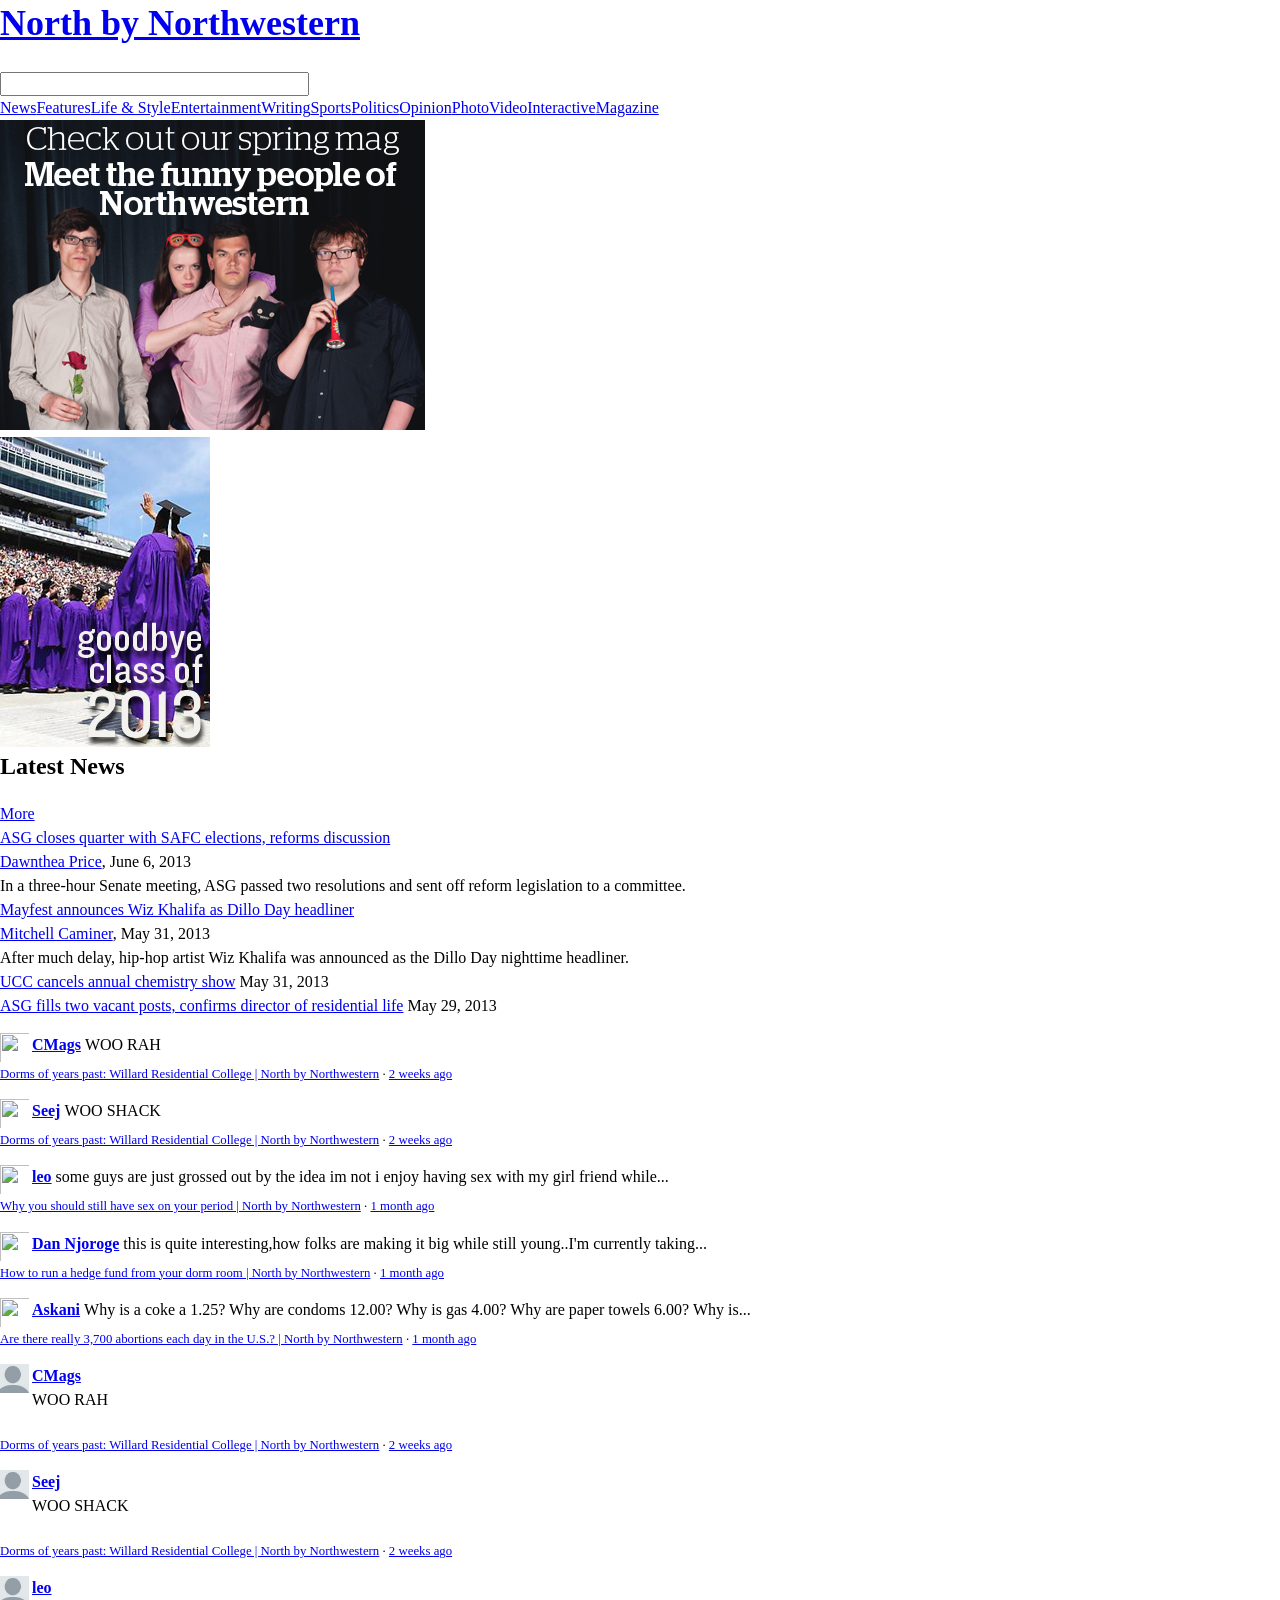
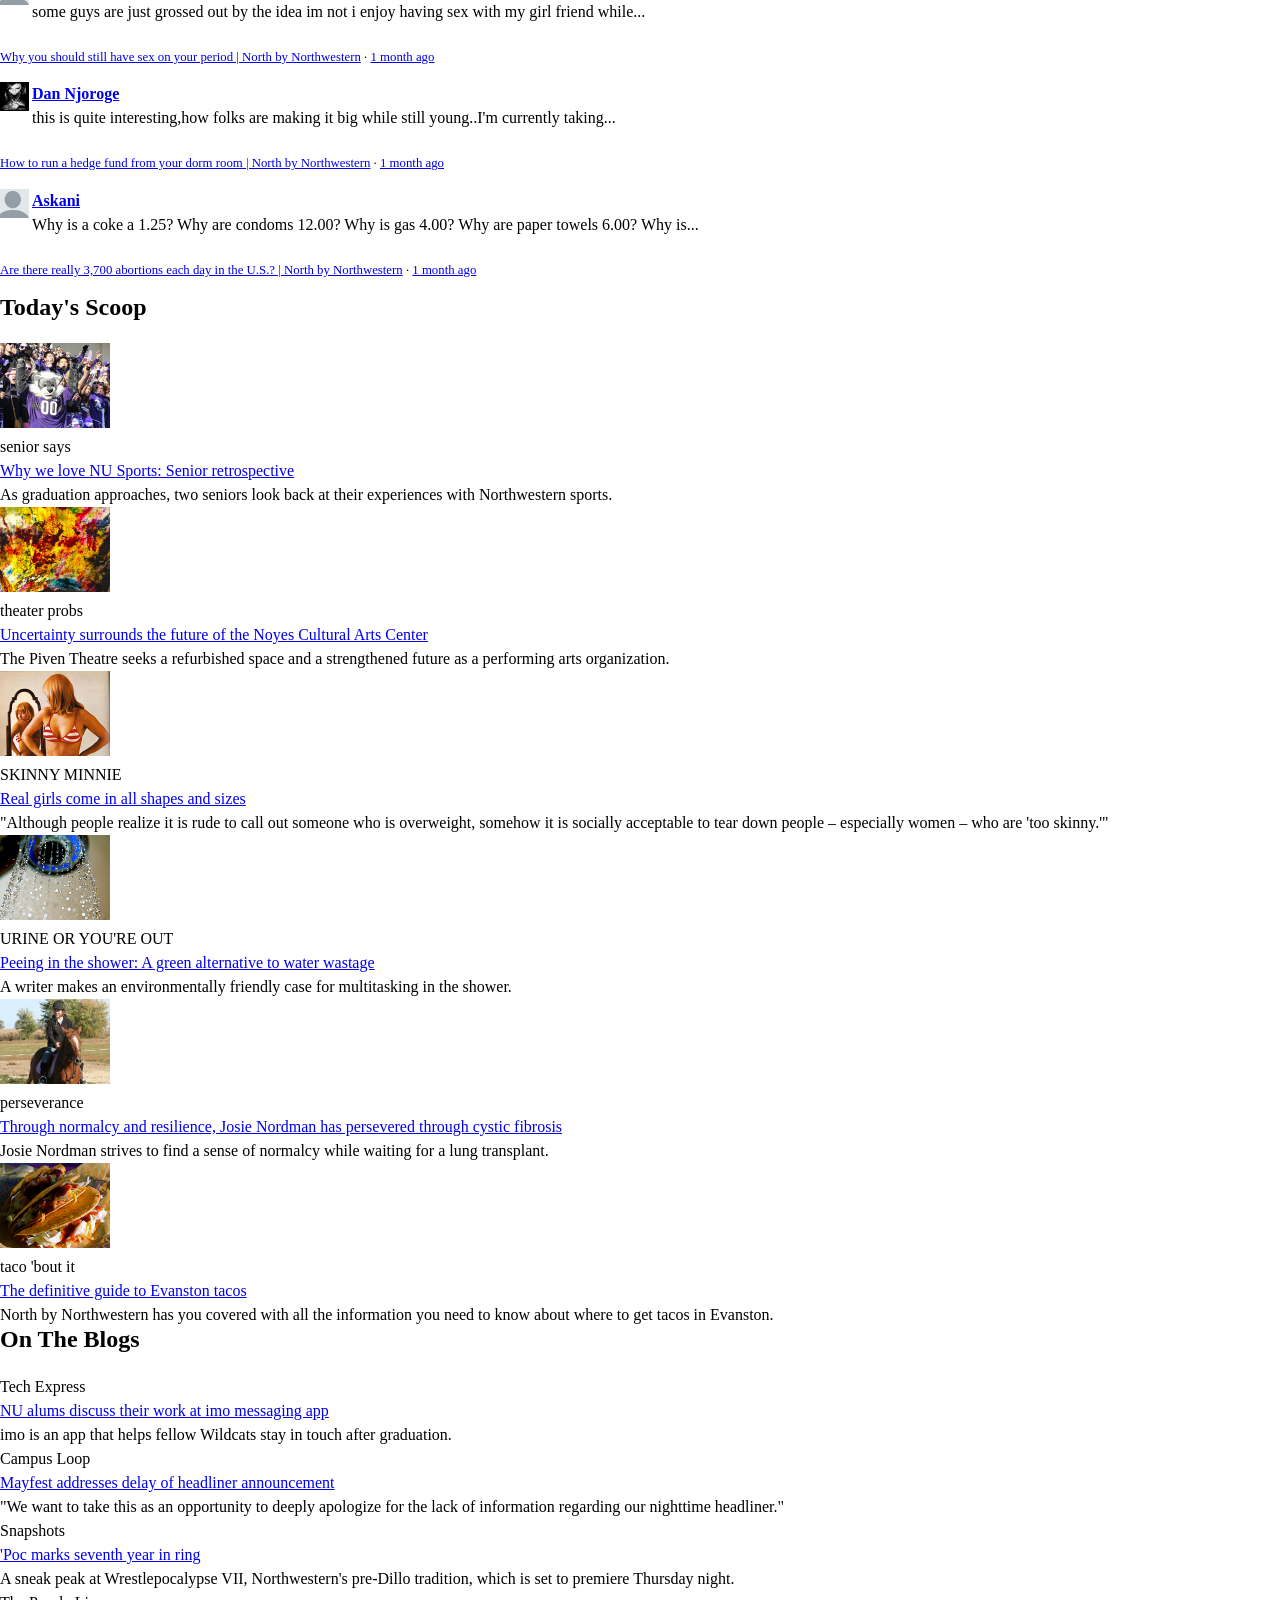
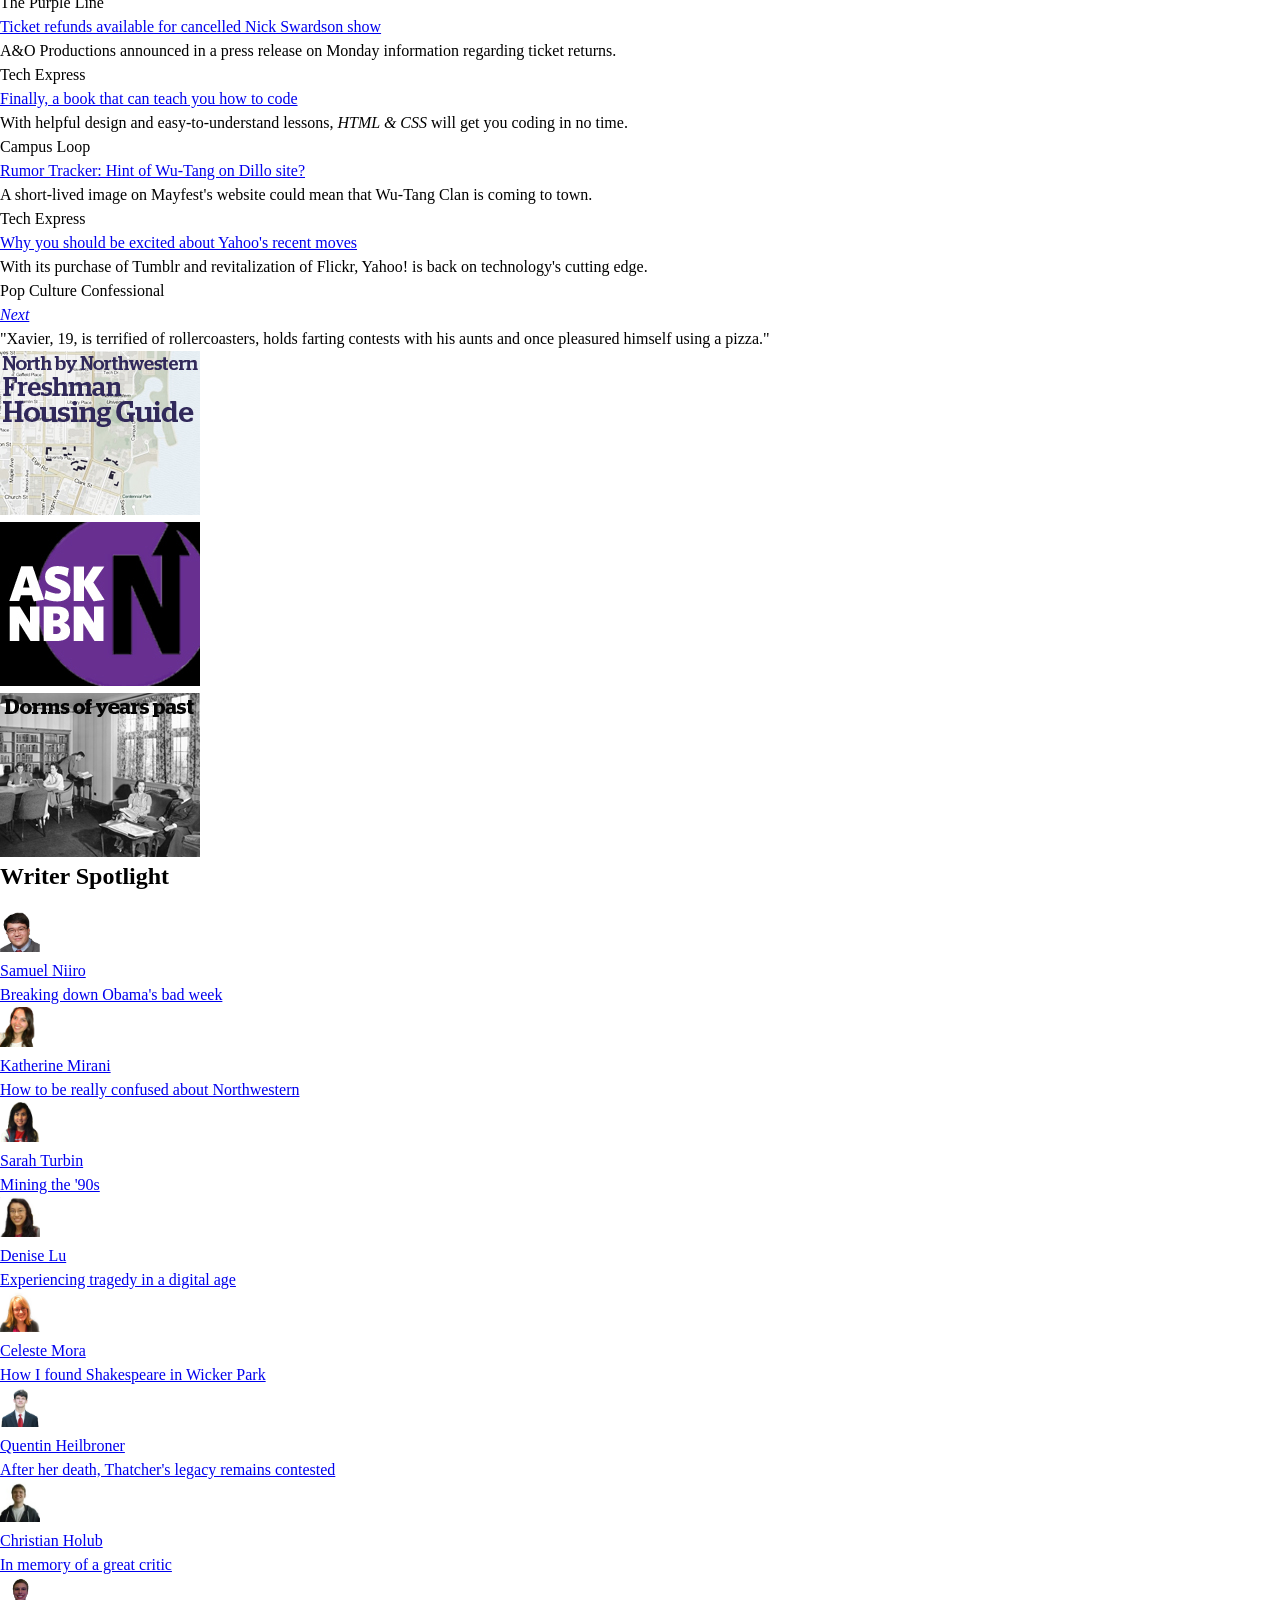
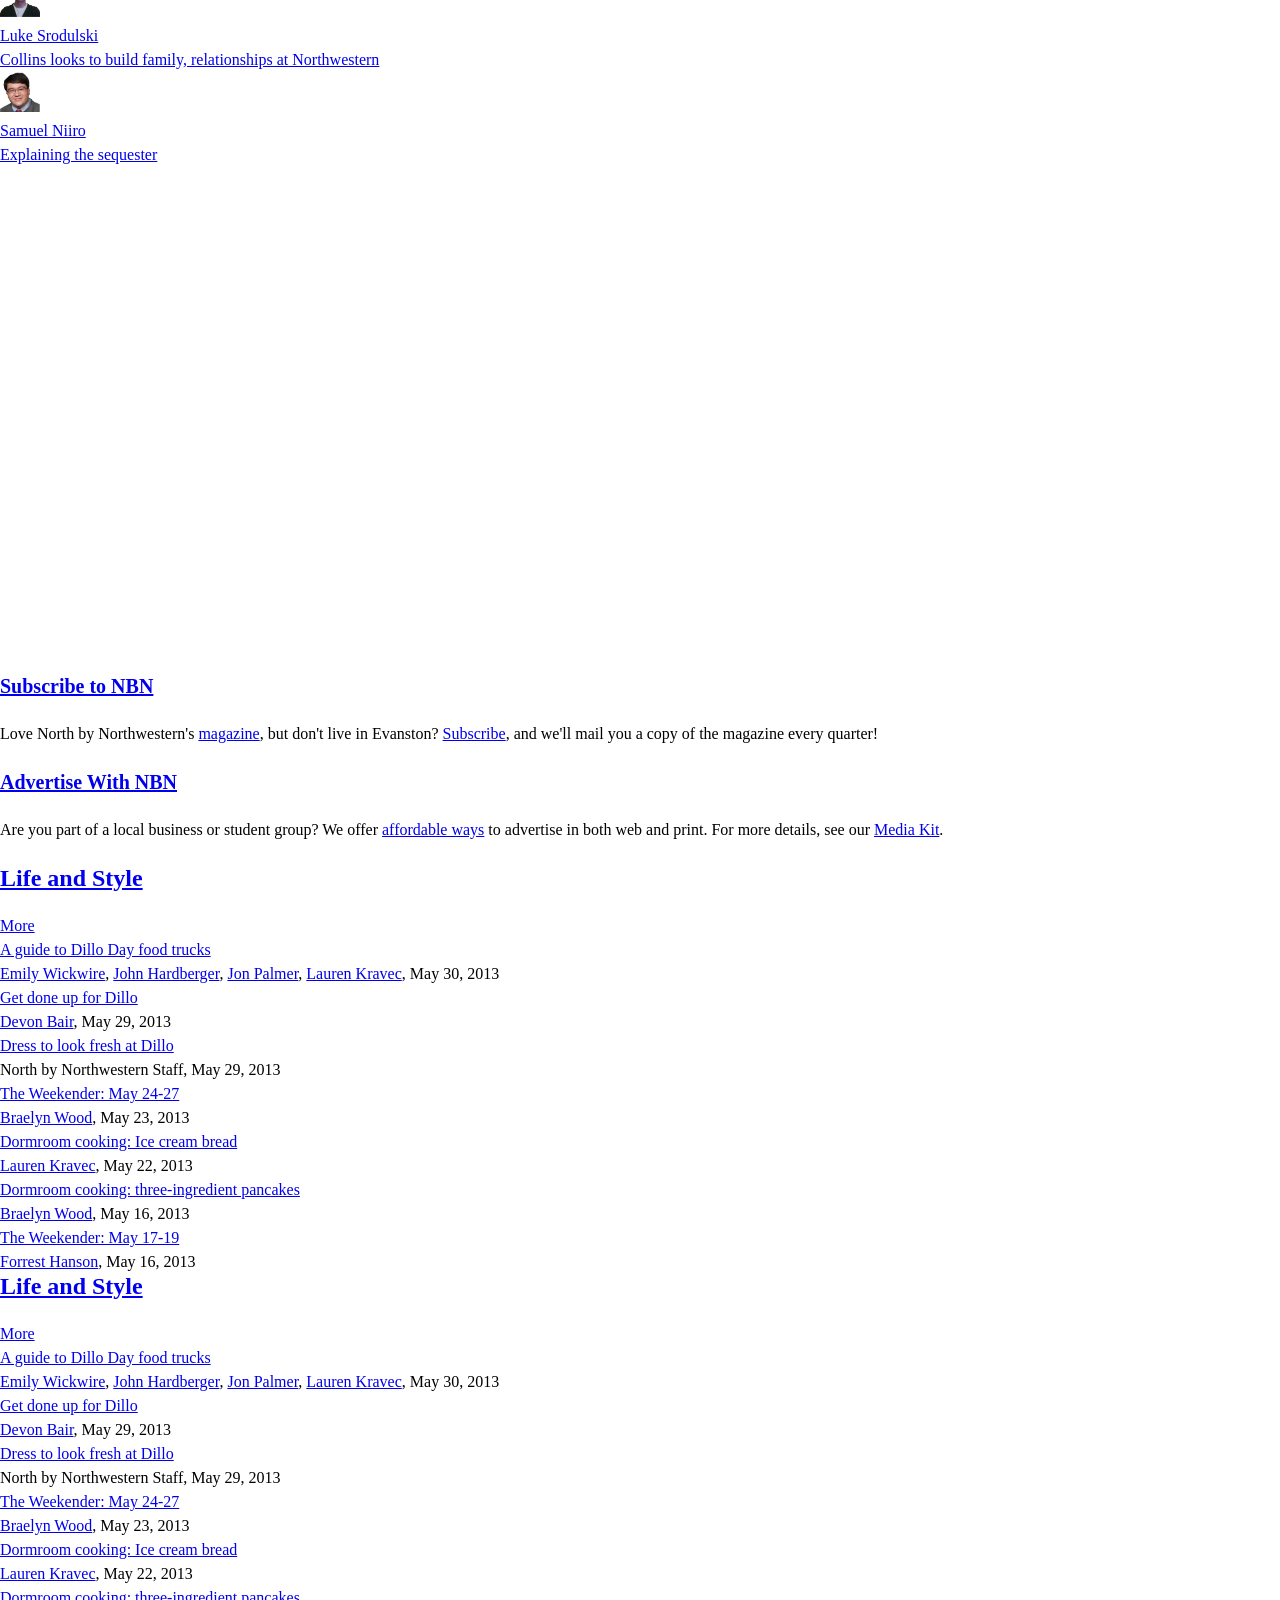
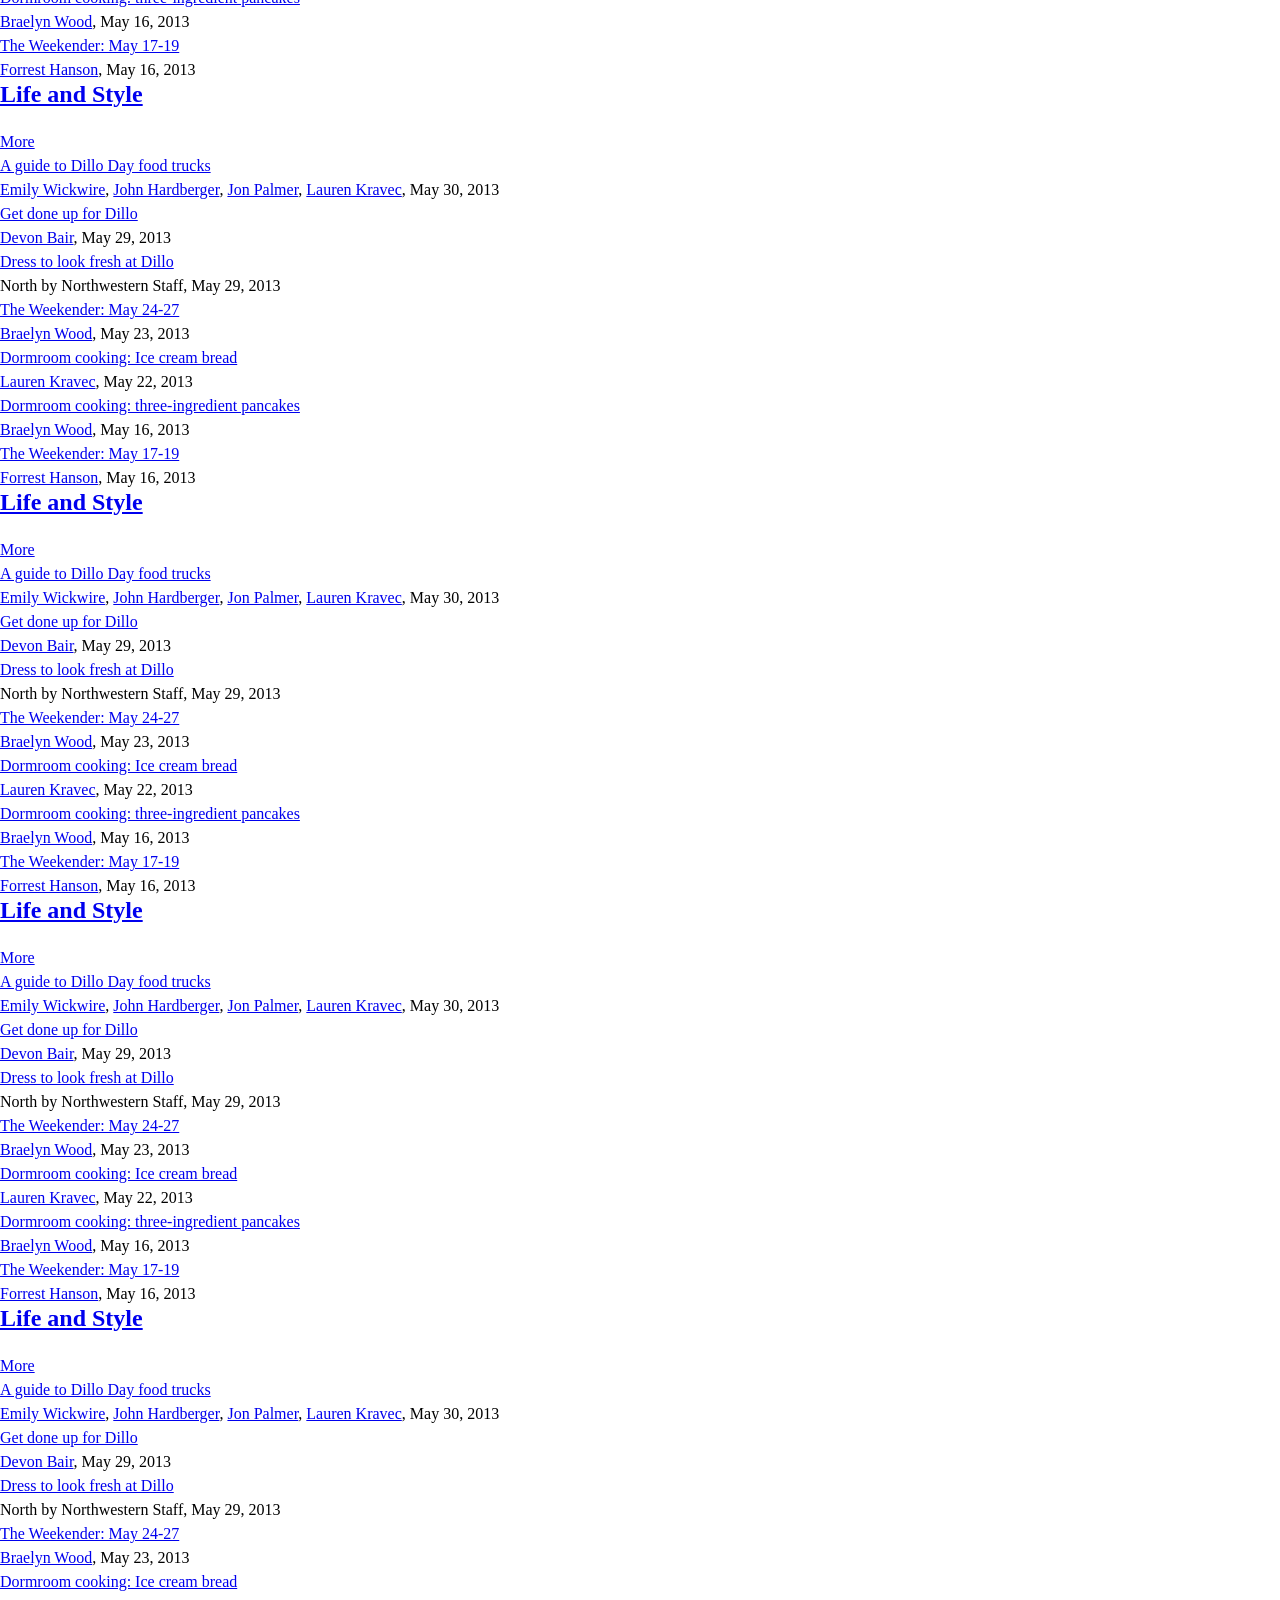
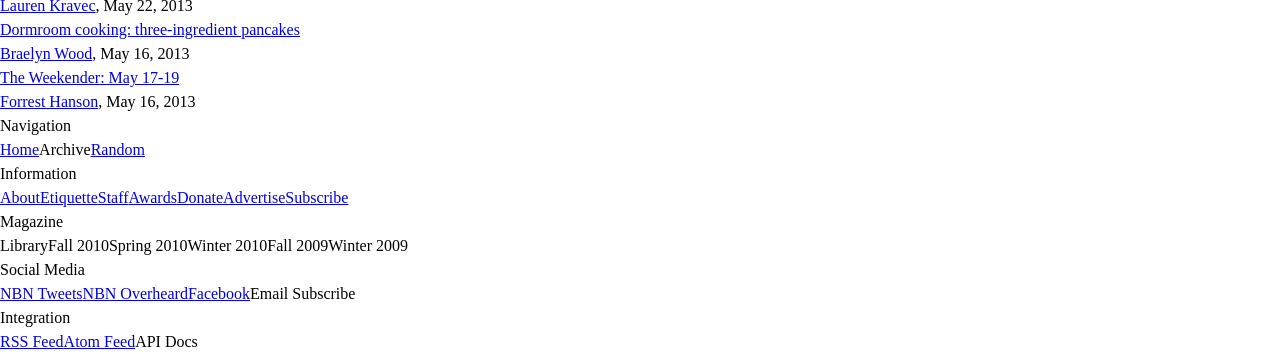
==== commit 1db0d633: "point to min stylesheet, add gitignore" ====
--- a/index.html
+++ b/index.html
@@ -10,7 +10,7 @@
     <meta content="Jy65qZSfd_jJC735GGkgfK0KgEwi5xsSE9_yEX6RF5g" name="google-site-verification">
     <link href="http://www.northbynorthwestern.com/feed/rss/" rel="alternate" title="RSS" type="application/rss+xml">
     <link href="http://www.northbynorthwestern.com/feed/atom/" rel="alternate" title="Atom" type="application/atom+xml">
-    <link href="css/nbn_80e80bd7b5b10e39a78421b9196d9a36.css" media="screen" rel="stylesheet" title="CSS" type=
+    <link href="css/style.min.css" media="screen" rel="stylesheet" title="CSS" type=
     "text/css">
     <link href="http://www.northbynorthwestern.com/humans.txt" rel="humans" type="text/plain">
     <link href="http://www.northbynorthwestern.com/media/img/favicon-hi.ico" rel="shortcut icon">
--- a/css/style.min.css
+++ b/css/style.min.css
@@ -0,0 +1,5 @@
+/**
+ *
+ * inuitcss.com -- @inuitcss -- @csswizardry
+ *
+ *//* normalize.css v2.1.0 | MIT License | git.io/normalize */article,aside,details,figcaption,figure,footer,header,hgroup,main,nav,section,summary{display:block}audio,canvas,video{display:inline-block}audio:not([controls]){display:none;height:0}[hidden]{display:none}html{font-family:sans-serif;-webkit-text-size-adjust:100%;-ms-text-size-adjust:100%}body{margin:0}a:focus{outline:thin dotted}a:active,a:hover{outline:0}h1{font-size:2em;margin:0.67em 0}abbr[title]{border-bottom:1px dotted}b,strong{font-weight:bold}dfn{font-style:italic}hr{-moz-box-sizing:content-box;box-sizing:content-box;height:0}mark{background:#ff0;color:#000}code,kbd,pre,samp{font-family:monospace, serif;font-size:1em}pre{white-space:pre-wrap}q{quotes:"\201C" "\201D" "\2018" "\2019"}small{font-size:80%}sub,sup{font-size:75%;line-height:0;position:relative;vertical-align:baseline}sup{top:-0.5em}sub{bottom:-0.25em}img{border:0}svg:not(:root){overflow:hidden}figure{margin:0}fieldset{border:1px solid #c0c0c0;margin:0 2px;padding:0.35em 0.625em 0.75em}legend{border:0;padding:0}button,input,select,textarea{font-family:inherit;font-size:100%;margin:0}button,input{line-height:normal}button,select{text-transform:none}button,html input[type="button"],input[type="reset"],input[type="submit"]{-webkit-appearance:button;cursor:pointer}button[disabled],html input[disabled]{cursor:default}input[type="checkbox"],input[type="radio"]{box-sizing:border-box;padding:0}input[type="search"]{-webkit-appearance:textfield;-moz-box-sizing:content-box;-webkit-box-sizing:content-box;box-sizing:content-box}input[type="search"]::-webkit-search-cancel-button,input[type="search"]::-webkit-search-decoration{-webkit-appearance:none}button::-moz-focus-inner,input::-moz-focus-inner{border:0;padding:0}textarea{overflow:auto;vertical-align:top}table{border-collapse:collapse;border-spacing:0}*,*:before,*:after{-webkit-box-sizing:border-box;-moz-box-sizing:border-box;-ms-box-sizing:border-box;-o-box-sizing:border-box;box-sizing:border-box}h1,h2,h3,h4,h5,h6,p,blockquote,pre,dl,dd,ol,ul,form,fieldset,legend,table,th,td,caption,hr{margin:0;padding:0}abbr[title],dfn[title]{cursor:help}u,ins{text-decoration:none}ins{border-bottom:1px solid}img{font-style:italic}label,input,textarea,button,select,option{cursor:pointer}.text-input:active,.text-input:focus,textarea:active,textarea:focus{cursor:text;outline:none}.cf:after{content:"";display:table;clear:both}h1,h2,h3,h4,h5,h6,hgroup,ul,ol,dl,blockquote,p,address,table,fieldset,figure,pre,.form-fields>li,.media,.island,.islet{margin-bottom:24px;margin-bottom:1.5rem}.islet h1,.islet h2,.islet h3,.islet h4,.islet h5,.islet h6,.islet hgroup,.islet ul,.islet ol,.islet dl,.islet blockquote,.islet p,.islet address,.islet table,.islet fieldset,.islet figure,.islet pre,.islet .form-fields>li,.islet .media,.islet .island,.islet .islet{margin-bottom:12px;margin-bottom:0.75rem}.landmark{margin-bottom:48px;margin-bottom:3rem}hr{margin-bottom:22px;margin-bottom:1.375rem}ul,ol,dd{margin-left:48px;margin-left:3rem}html{font:1em/1.5 "ff-meta-serif-web-pro",Georgia,serif;overflow-y:scroll;min-height:100%}h1,.alpha{font-size:36px;font-size:2.25rem;line-height:1.33333}h2,.beta{font-size:30px;font-size:1.875rem;line-height:1.6}h3,.gamma{font-size:24px;font-size:1.5rem;line-height:1}h4,.delta{font-size:20px;font-size:1.25rem;line-height:1.2}h5,.epsilon{font-size:16px;font-size:1rem;line-height:1.5}h6,.zeta{font-size:14px;font-size:0.875rem;line-height:1.71429}hgroup .hN{margin-bottom:0}.giga{font-size:96px;font-size:6rem;line-height:1}.mega{font-size:72px;font-size:4.5rem;line-height:1}.kilo{font-size:48px;font-size:3rem;line-height:1}.lede,.lead{font-size:18px;font-size:1.125rem;line-height:1.33333}.smallprint,.milli{font-size:12px;font-size:0.75rem;line-height:2}.micro{font-size:10px;font-size:0.625rem;line-height:2.4}q{quotes:"\2018" "\2019" "\201C" "\201D"}q:before{content:"\2018";content:open-quote}q:after{content:"\2019";content:close-quote}q q:before{content:"\201C";content:open-quote}q q:after{content:"\201D";content:close-quote}blockquote{quotes:"\201C" "\201D"}blockquote p:before{content:"\201C";content:open-quote}blockquote p:after{content:"";content:no-close-quote}blockquote p:last-of-type:after{content:"\201D";content:close-quote}blockquote q:before{content:"\2018";content:open-quote}blockquote q:after{content:"\2019";content:close-quote}blockquote{text-indent:-0.41em}blockquote p:last-of-type{margin-bottom:0}.source{display:block;text-indent:0}.source:before{content:"\2014"}pre{overflow:auto}pre mark{background:none;border-bottom:1px solid;color:inherit}.code-comment{opacity:0.75;filter:alpha(opacity=75)}.line-numbers{font-family:monospace, serif;list-style:decimal-leading-zero inside;white-space:nowrap;overflow:auto;margin-left:0}.line-numbers code{white-space:pre}img{max-width:100%}img[width],img[height]{max-width:none}.img--round{border-radius:4px}.img--right{float:right;margin-bottom:24px;margin-left:24px}.img--left{float:left;margin-right:24px;margin-bottom:24px}.img--center{display:block;margin-right:auto;margin-bottom:24px;margin-left:auto}.img--short{height:120px}.img--medium{height:240px}.img--tall{height:360px}figure>img{display:block}li>ul,li>ol{margin-bottom:0}.numbered-list{list-style-type:decimal}table{width:100%}th,td{padding:6px;text-align:left}@media screen and (min-width: 480px){th,td{padding:12px}}[colspan]{text-align:center}[colspan="1"]{text-align:left}[rowspan]{vertical-align:middle}[rowspan="1"]{vertical-align:top}.numerical{text-align:right}.t5{width:5%}.t10{width:10%}.t12{width:12.5%}.t15{width:15%}.t20{width:20%}.t25{width:25%}.t30{width:30%}.t33{width:33.333%}.t35{width:35%}.t37{width:37.5%}.t40{width:40%}.t45{width:45%}.t50{width:50%}.t55{width:55%}.t60{width:60%}.t62{width:62.5%}.t65{width:65%}.t66{width:66.666%}.t70{width:70%}.t75{width:75%}.t80{width:80%}.t85{width:85%}.t87{width:87.5%}.t90{width:90%}.t95{width:95%}.table--bordered th,.table--bordered td{border:1px solid #ccc}.table--bordered th:empty,.table--bordered td:empty{border:none}.table--bordered thead tr:last-child th{border-bottom-width:2px}.table--bordered tbody tr th:last-of-type{border-right-width:2px}.table--striped tbody tr:nth-of-type(odd){background-color:#ffc}.table--data{font:12px/1.5 sans-serif}fieldset{padding:24px}.form-fields{list-style:none;margin:0}.form-fields>li:last-child{margin-bottom:0}label,.label{display:block}.additional{display:block;font-weight:normal}.check-list{list-style:none;margin:0}.check-label,.check-list label,.check-list .label{display:inline-block}.spoken-form label{display:inline-block;font:inherit}.extra-help{display:inline-block;visibility:hidden}.text-input:active+.extra-help,.text-input:focus+.extra-help{visibility:visible}.one-whole{width:100%}.one-half,.two-quarters,.three-sixths,.four-eighths,.five-tenths,.six-twelfths{width:50%}.one-third,.two-sixths,.four-twelfths{width:33.333%}.two-thirds,.four-sixths,.eight-twelfths{width:66.666%}.one-quarter,.two-eighths,.three-twelfths{width:25%}.three-quarters,.six-eighths,.nine-twelfths{width:75%}.one-fifth,.two-tenths{width:20%}.two-fifths,.four-tenths{width:40%}.three-fifths,.six-tenths{width:60%}.four-fifths,.eight-tenths{width:80%}.one-sixth,.two-twelfths{width:16.666%}.five-sixths,.ten-twelfths{width:83.333%}.one-eighth{width:12.5%}.three-eighths{width:37.5%}.five-eighths{width:62.5%}.seven-eighths{width:87.5%}.one-tenth{width:10%}.three-tenths{width:30%}.seven-tenths{width:70%}.nine-tenths{width:90%}.one-twelfth{width:8.333%}.five-twelfths{width:41.666%}.seven-twelfths{width:58.333%}.eleven-twelfths{width:91.666%}@media only screen and (max-width: 480px){.palm-one-whole{width:100%}.palm-one-half,.palm-two-quarters,.palm-three-sixths,.palm-four-eighths,.palm-five-tenths,.palm-six-twelfths{width:50%}.palm-one-third,.palm-two-sixths,.palm-four-twelfths{width:33.333%}.palm-two-thirds,.palm-four-sixths,.palm-eight-twelfths{width:66.666%}.palm-one-quarter,.palm-two-eighths,.palm-three-twelfths{width:25%}.palm-three-quarters,.palm-six-eighths,.palm-nine-twelfths{width:75%}.palm-one-fifth,.palm-two-tenths{width:20%}.palm-two-fifths,.palm-four-tenths{width:40%}.palm-three-fifths,.palm-six-tenths{width:60%}.palm-four-fifths,.palm-eight-tenths{width:80%}.palm-one-sixth,.palm-two-twelfths{width:16.666%}.palm-five-sixths,.palm-ten-twelfths{width:83.333%}.palm-one-eighth{width:12.5%}.palm-three-eighths{width:37.5%}.palm-five-eighths{width:62.5%}.palm-seven-eighths{width:87.5%}.palm-one-tenth{width:10%}.palm-three-tenths{width:30%}.palm-seven-tenths{width:70%}.palm-nine-tenths{width:90%}.palm-one-twelfth{width:8.333%}.palm-five-twelfths{width:41.666%}.palm-seven-twelfths{width:58.333%}.palm-eleven-twelfths{width:91.666%}}@media only screen and (min-width: 481px) and (max-width: 1023px){.lap-one-whole{width:100%}.lap-one-half,.lap-two-quarters,.lap-three-sixths,.lap-four-eighths,.lap-five-tenths,.lap-six-twelfths{width:50%}.lap-one-third,.lap-two-sixths,.lap-four-twelfths{width:33.333%}.lap-two-thirds,.lap-four-sixths,.lap-eight-twelfths{width:66.666%}.lap-one-quarter,.lap-two-eighths,.lap-three-twelfths{width:25%}.lap-three-quarters,.lap-six-eighths,.lap-nine-twelfths{width:75%}.lap-one-fifth,.lap-two-tenths{width:20%}.lap-two-fifths,.lap-four-tenths{width:40%}.lap-three-fifths,.lap-six-tenths{width:60%}.lap-four-fifths,.lap-eight-tenths{width:80%}.lap-one-sixth,.lap-two-twelfths{width:16.666%}.lap-five-sixths,.lap-ten-twelfths{width:83.333%}.lap-one-eighth{width:12.5%}.lap-three-eighths{width:37.5%}.lap-five-eighths{width:62.5%}.lap-seven-eighths{width:87.5%}.lap-one-tenth{width:10%}.lap-three-tenths{width:30%}.lap-seven-tenths{width:70%}.lap-nine-tenths{width:90%}.lap-one-twelfth{width:8.333%}.lap-five-twelfths{width:41.666%}.lap-seven-twelfths{width:58.333%}.lap-eleven-twelfths{width:91.666%}}@media only screen and (min-width: 481px){.lap-and-up-one-whole{width:100%}.lap-and-up-one-half,.lap-and-up-two-quarters,.lap-and-up-three-sixths,.lap-and-up-four-eighths,.lap-and-up-five-tenths,.lap-and-up-six-twelfths{width:50%}.lap-and-up-one-third,.lap-and-up-two-sixths,.lap-and-up-four-twelfths{width:33.333%}.lap-and-up-two-thirds,.lap-and-up-four-sixths,.lap-and-up-eight-twelfths{width:66.666%}.lap-and-up-one-quarter,.lap-and-up-two-eighths,.lap-and-up-three-twelfths{width:25%}.lap-and-up-three-quarters,.lap-and-up-six-eighths,.lap-and-up-nine-twelfths{width:75%}.lap-and-up-one-fifth,.lap-and-up-two-tenths{width:20%}.lap-and-up-two-fifths,.lap-and-up-four-tenths{width:40%}.lap-and-up-three-fifths,.lap-and-up-six-tenths{width:60%}.lap-and-up-four-fifths,.lap-and-up-eight-tenths{width:80%}.lap-and-up-one-sixth,.lap-and-up-two-twelfths{width:16.666%}.lap-and-up-five-sixths,.lap-and-up-ten-twelfths{width:83.333%}.lap-and-up-one-eighth{width:12.5%}.lap-and-up-three-eighths{width:37.5%}.lap-and-up-five-eighths{width:62.5%}.lap-and-up-seven-eighths{width:87.5%}.lap-and-up-one-tenth{width:10%}.lap-and-up-three-tenths{width:30%}.lap-and-up-seven-tenths{width:70%}.lap-and-up-nine-tenths{width:90%}.lap-and-up-one-twelfth{width:8.333%}.lap-and-up-five-twelfths{width:41.666%}.lap-and-up-seven-twelfths{width:58.333%}.lap-and-up-eleven-twelfths{width:91.666%}}@media only screen and (max-width: 1023px){.portable-one-whole{width:100%}.portable-one-half,.portable-two-quarters,.portable-three-sixths,.portable-four-eighths,.portable-five-tenths,.portable-six-twelfths{width:50%}.portable-one-third,.portable-two-sixths,.portable-four-twelfths{width:33.333%}.portable-two-thirds,.portable-four-sixths,.portable-eight-twelfths{width:66.666%}.portable-one-quarter,.portable-two-eighths,.portable-three-twelfths{width:25%}.portable-three-quarters,.portable-six-eighths,.portable-nine-twelfths{width:75%}.portable-one-fifth,.portable-two-tenths{width:20%}.portable-two-fifths,.portable-four-tenths{width:40%}.portable-three-fifths,.portable-six-tenths{width:60%}.portable-four-fifths,.portable-eight-tenths{width:80%}.portable-one-sixth,.portable-two-twelfths{width:16.666%}.portable-five-sixths,.portable-ten-twelfths{width:83.333%}.portable-one-eighth{width:12.5%}.portable-three-eighths{width:37.5%}.portable-five-eighths{width:62.5%}.portable-seven-eighths{width:87.5%}.portable-one-tenth{width:10%}.portable-three-tenths{width:30%}.portable-seven-tenths{width:70%}.portable-nine-tenths{width:90%}.portable-one-twelfth{width:8.333%}.portable-five-twelfths{width:41.666%}.portable-seven-twelfths{width:58.333%}.portable-eleven-twelfths{width:91.666%}}@media only screen and (min-width: 1024px){.desk-one-whole{width:100%}.desk-one-half,.desk-two-quarters,.desk-three-sixths,.desk-four-eighths,.desk-five-tenths,.desk-six-twelfths{width:50%}.desk-one-third,.desk-two-sixths,.desk-four-twelfths{width:33.333%}.desk-two-thirds,.desk-four-sixths,.desk-eight-twelfths{width:66.666%}.desk-one-quarter,.desk-two-eighths,.desk-three-twelfths{width:25%}.desk-three-quarters,.desk-six-eighths,.desk-nine-twelfths{width:75%}.desk-one-fifth,.desk-two-tenths{width:20%}.desk-two-fifths,.desk-four-tenths{width:40%}.desk-three-fifths,.desk-six-tenths{width:60%}.desk-four-fifths,.desk-eight-tenths{width:80%}.desk-one-sixth,.desk-two-twelfths{width:16.666%}.desk-five-sixths,.desk-ten-twelfths{width:83.333%}.desk-one-eighth{width:12.5%}.desk-three-eighths{width:37.5%}.desk-five-eighths{width:62.5%}.desk-seven-eighths{width:87.5%}.desk-one-tenth{width:10%}.desk-three-tenths{width:30%}.desk-seven-tenths{width:70%}.desk-nine-tenths{width:90%}.desk-one-twelfth{width:8.333%}.desk-five-twelfths{width:41.666%}.desk-seven-twelfths{width:58.333%}.desk-eleven-twelfths{width:91.666%}}.brand{font-family:"Helvetica Neue",sans-serif!important;color:#4a8ec2!important}.brand-face{font-family:"Helvetica Neue",sans-serif!important}.brand-color,.brand-colour{color:#4a8ec2!important}.float--right{float:right !important}.float--left{float:left !important}.float--none{float:none !important}.text--left{text-align:left  !important}.text--center{text-align:center !important}.text--right{text-align:right !important}.weight--light{font-weight:300 !important}.weight--normal{font-weight:400 !important}.weight--semibold{font-weight:600 !important}.push{margin:24px !important}.push--top{margin-top:24px !important}.push--right{margin-right:24px !important}.push--bottom{margin-bottom:24px !important}.push--left{margin-left:24px !important}.push--ends{margin-top:24px !important;margin-bottom:24px !important}.push--sides{margin-right:24px !important;margin-left:24px !important}.push-half{margin:12px !important}.push-half--top{margin-top:12px !important}.push-half--right{margin-right:12px !important}.push-half--bottom{margin-bottom:12px !important}.push-half--left{margin-left:12px !important}.push-half--ends{margin-top:12px !important;margin-bottom:12px !important}.push-half--sides{margin-right:12px !important;margin-left:12px !important}.flush{margin:0 !important}.flush--top{margin-top:0 !important}.flush--right{margin-right:0 !important}.flush--bottom{margin-bottom:0 !important}.flush--left{margin-left:0 !important}.flush--ends{margin-top:0 !important;margin-bottom:0 !important}.flush--sides{margin-right:0 !important;margin-left:0 !important}.soft{padding:24px !important}.soft--top{padding-top:24px !important}.soft--right{padding-right:24px !important}.soft--bottom{padding-bottom:24px !important}.soft--left{padding-left:24px !important}.soft--ends{padding-top:24px !important;padding-bottom:24px !important}.soft--sides{padding-right:24px !important;padding-left:24px !important}.soft-half{padding:12px !important}.soft-half--top{padding-top:12px !important}.soft-half--right{padding-right:12px !important}.soft-half--bottom{padding-bottom:12px !important}.soft-half--left{padding-left:12px !important}.soft-half--ends{padding-top:12px !important;padding-bottom:12px !important}.soft-half--sides{padding-right:12px !important;padding-left:12px !important}.hard{padding:0 !important}.hard--top{padding-top:0 !important}.hard--right{padding-right:0 !important}.hard--bottom{padding-bottom:0 !important}.hard--left{padding-left:0 !important}.hard--ends{padding-top:0 !important;padding-bottom:0 !important}.hard--sides{padding-right:0 !important;padding-left:0 !important}.full-bleed{margin-right:-24px !important;margin-left:-24px !important}.islet .full-bleed{margin-right:-12px !important;margin-left:-12px !important}.informative{cursor:help !important}.muted{opacity:0.5 !important;filter:alpha(opacity=50) !important}.proceed{text-align:right !important}.go:after{content:"\00A0" "\00BB" !important}.caps{text-transform:uppercase !important}.accessibility,.visuallyhidden{border:0 !important;clip:rect(0 0 0 0) !important;height:1px !important;margin:-1px !important;overflow:hidden !important;padding:0 !important;position:absolute !important;width:1px !important}@media only screen and (max-width: 480px){.accessibility--palm,.visuallyhidden--palm{border:0 !important;clip:rect(0 0 0 0) !important;height:1px !important;margin:-1px !important;overflow:hidden !important;padding:0 !important;position:absolute !important;width:1px !important}}@media only screen and (min-width: 481px) and (max-width: 1023px){.accessibility--lap,.visuallyhidden--lap{border:0 !important;clip:rect(0 0 0 0) !important;height:1px !important;margin:-1px !important;overflow:hidden !important;padding:0 !important;position:absolute !important;width:1px !important}}@media only screen and (min-width: 481px){.accessibility--lap-and-up,.visuallyhidden--lap-and-up{border:0 !important;clip:rect(0 0 0 0) !important;height:1px !important;margin:-1px !important;overflow:hidden !important;padding:0 !important;position:absolute !important;width:1px !important}}@media only screen and (max-width: 1023px){.accessibility--portable,.visuallyhidden--portable{border:0 !important;clip:rect(0 0 0 0) !important;height:1px !important;margin:-1px !important;overflow:hidden !important;padding:0 !important;position:absolute !important;width:1px !important}}@media only screen and (min-width: 1024px){.accessibility--desk,.visuallyhidden--desk{border:0 !important;clip:rect(0 0 0 0) !important;height:1px !important;margin:-1px !important;overflow:hidden !important;padding:0 !important;position:absolute !important;width:1px !important}}@media only screen and (min-width: 1200px){.accessibility--desk-wide,.visuallyhidden--desk-wide{border:0 !important;clip:rect(0 0 0 0) !important;height:1px !important;margin:-1px !important;overflow:hidden !important;padding:0 !important;position:absolute !important;width:1px !important}}
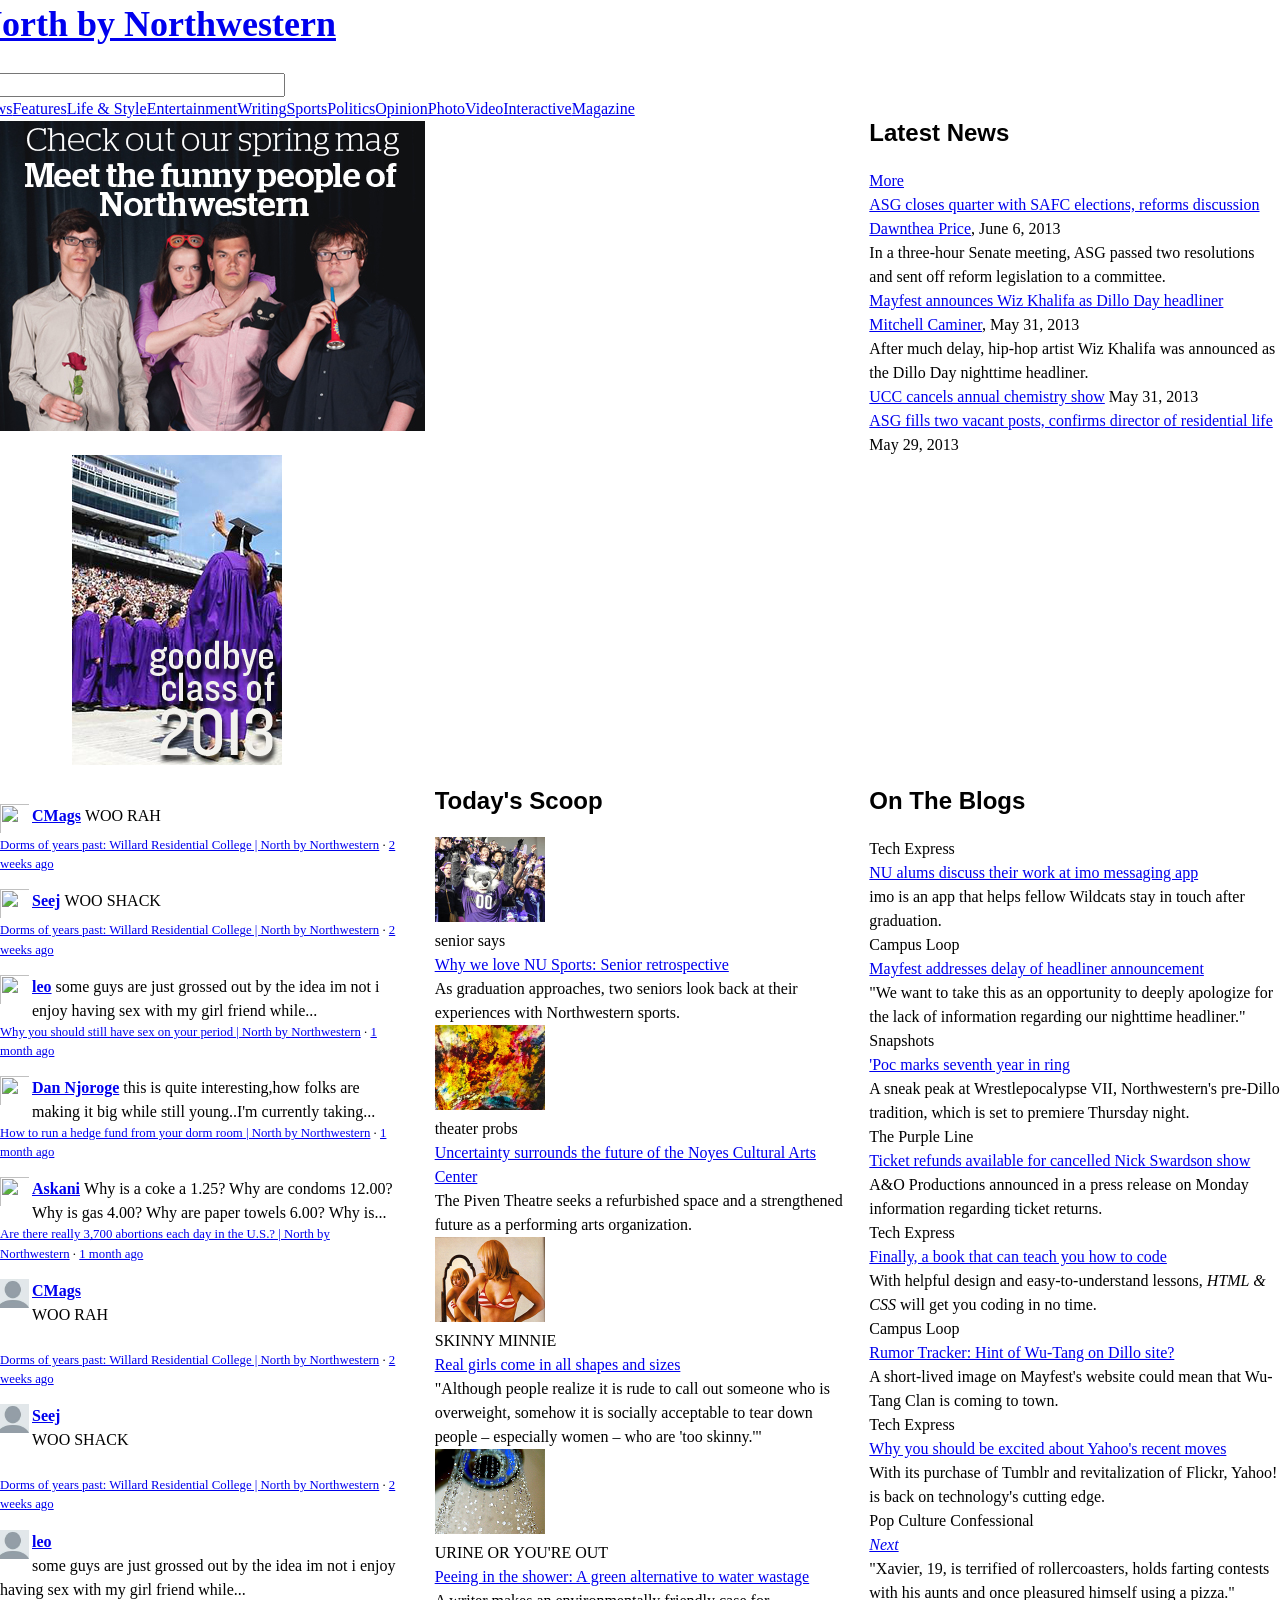
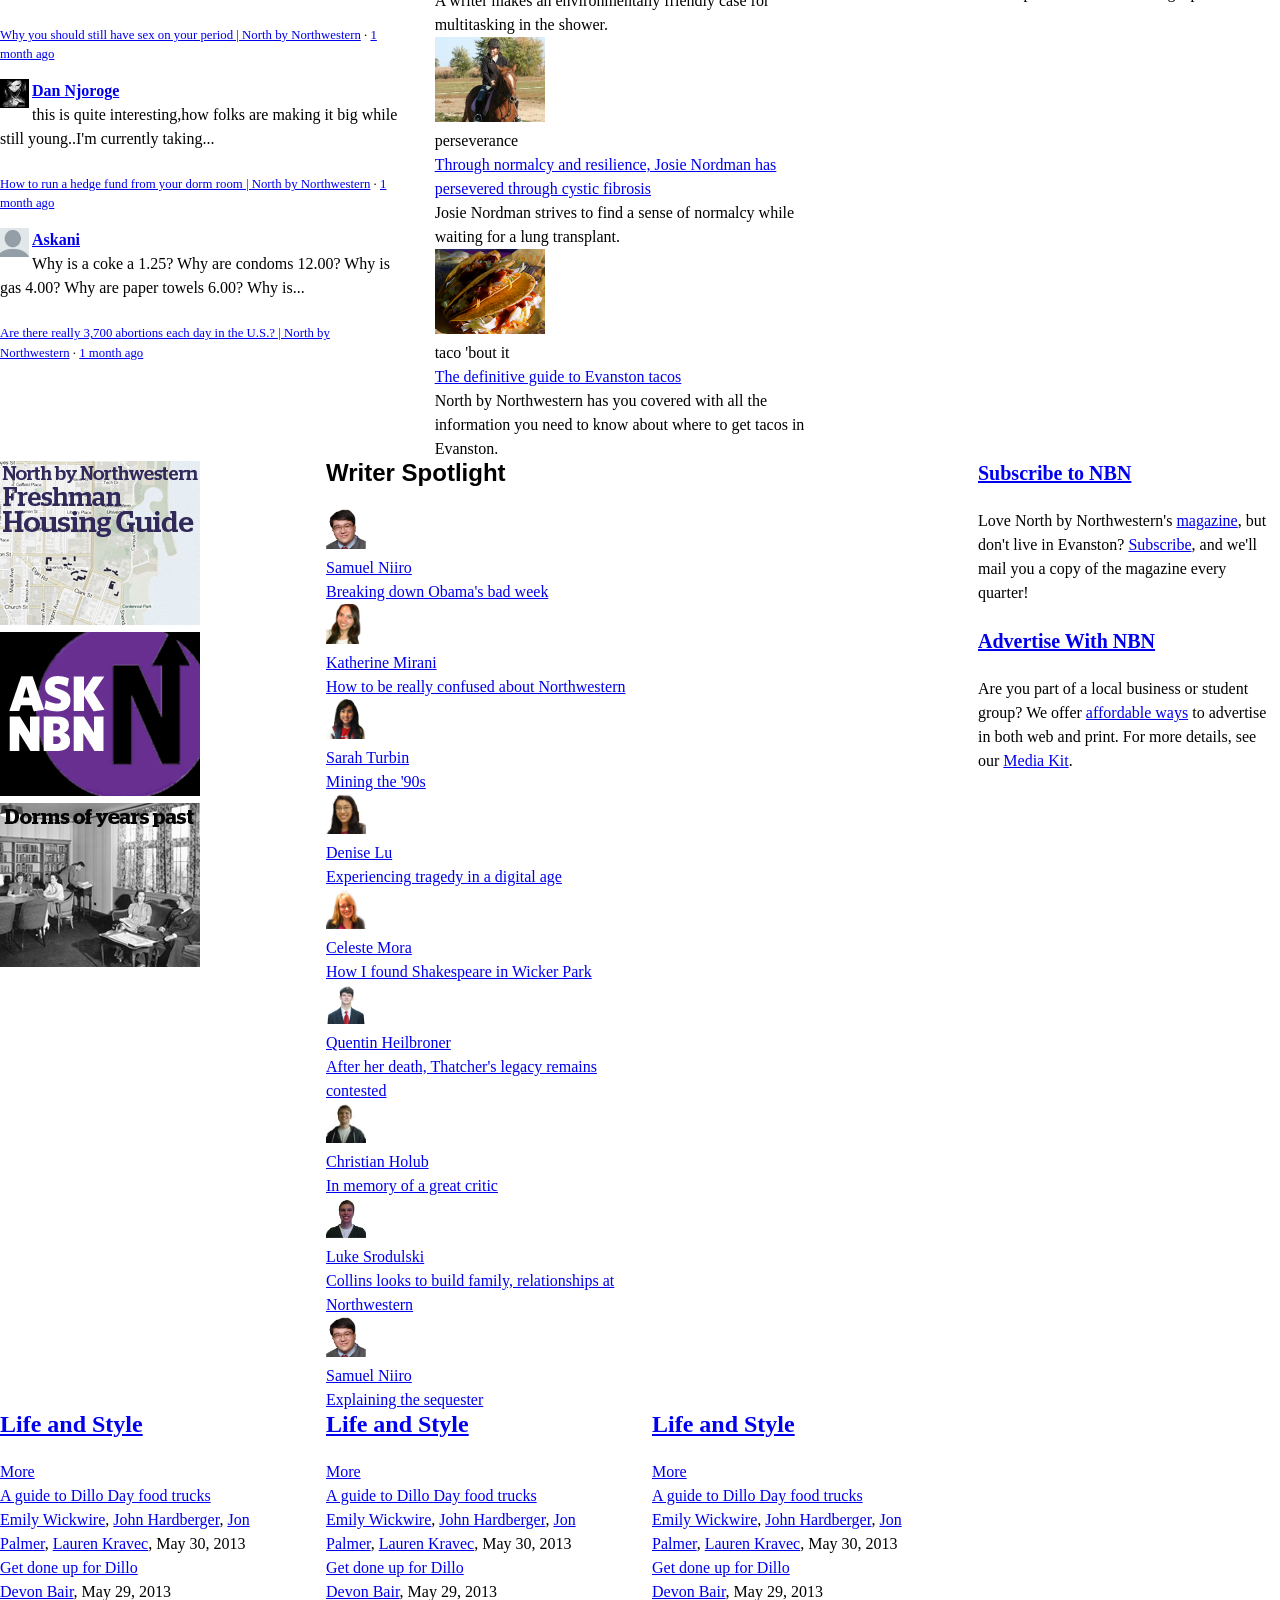
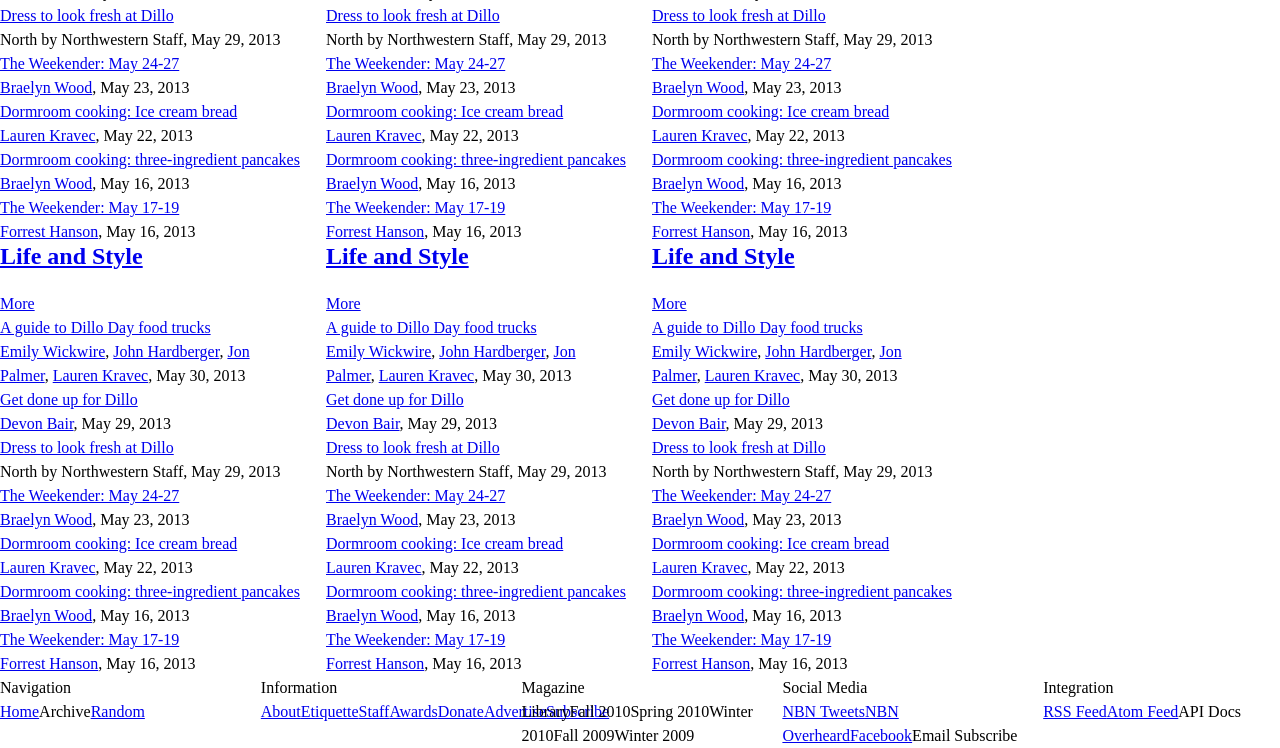
==== commit 77130159: "the basic of the basic layouts" ====
--- a/index.html
+++ b/index.html
@@ -15,7 +15,7 @@
     <link href="http://www.northbynorthwestern.com/humans.txt" rel="humans" type="text/plain">
     <link href="http://www.northbynorthwestern.com/media/img/favicon-hi.ico" rel="shortcut icon">
     <script id="twitter-wjs" src="js/widgets.js"></script>
-    <script src="js/jquery-1.8.2.min.js" type="text/javascript"></script>
+    <script src="//cdnjs.cloudflare.com/ajax/libs/jquery/2.0.3/jquery.min.js" type="text/javascript"></script>
     <script src="js/nbn_update.js" type="text/javascript"></script>
     <script src="js/swfobject.js" type="text/javascript"></script>
     <script src="js/addthis_widget.js" type="text/javascript"></script>
@@ -25,7 +25,7 @@
 
 <body>
 
-<div id="header">
+<header class="grid">
     <h1><a href="/">North by Northwestern</a></h1>
 
     <div id="logo-circle">
@@ -44,7 +44,7 @@
         </form>
     </div><!-- #search -->
 
-    <div id="nav">
+    <div class="nav nav--fit">
         <a href="http://www.northbynorthwestern.com/section/news/" rel="section">News</a><a href=
         "http://www.northbynorthwestern.com/section/features/" rel="section">Features</a><a href=
         "http://www.northbynorthwestern.com/section/life-and-style/" rel="section">Life &amp; Style</a><a href=
@@ -57,1141 +57,1151 @@
         "http://www.northbynorthwestern.com/section/video/" rel="section">Video</a><a href=
         "http://www.northbynorthwestern.com/section/interactive/" rel="section">Interactive</a><a href=
         "http://www.northbynorthwestern.com/library/">Magazine</a>
-    </div><!-- #nav -->
-</div><!-- #header -->
-
-<div id="main">
-    <div class="teasers">
-        <div class="teaser-image teaser-two-big">
-            <a href="http://www.northbynorthwestern.com/library"><img src="images/Mag_Teaser.jpg"></a>
-        </div>
-        <div class="teaser-image teaser-two-small">
-            <a href="http://apps.northbynorthwestern.com/commencement/2013/"><img src="images/commencementsmall.jpg"></a>
-        </div>
-    </div> <!-- .teasers -->
-    <div class="news">
-        <h3>Latest News</h3>
-
-        <div class="more">
-            <a href="http://www.northbynorthwestern.com/section/news/">More</a>
-        </div>
-
-        <div class="newsitem">
-            <div class="newsitem-firsttitle">
-                <a href="http://www.northbynorthwestern.com/story/asg-closes-quarter-with-safc-elections-reforms-dis/">ASG
-                closes quarter with SAFC elections, reforms discussion</a>
-            </div>
-
-            <div class="newsitem-firstinfo">
-                <span><a href="http://www.northbynorthwestern.com/author/dawntheaprice/">Dawnthea Price</a></span>,
-                <time datetime="2013-06-06T00:15:18">June 6, 2013</time>
-            </div>
-
-            <div class="newsitem-summary">
-                In a three-hour Senate meeting, ASG passed two resolutions and sent off reform legislation to a committee.
-            </div>
-        </div>
-
-        <div class="newsitem">
-            <div class="newsitem-firsttitle">
-                <a href=
-                "http://www.northbynorthwestern.com/story/mayfest-announces-wiz-khalifa-as-dillo-day-headlin/">Mayfest
-                announces Wiz Khalifa as Dillo Day headliner</a>
-            </div>
-
-            <div class="newsitem-firstinfo">
-                <span><a href="http://www.northbynorthwestern.com/author/mitchellcaminer/">Mitchell Caminer</a></span>,
-                <time datetime="2013-05-31T17:38:19">May 31, 2013</time>
-            </div>
-
-            <div class="newsitem-summary">
-                After much delay, hip-hop artist Wiz Khalifa was announced as the Dillo Day nighttime headliner.
-            </div>
-        </div>
-
-        <div class="newsitem">
-            <span class="newsitem-title"><a href=
-            "http://www.northbynorthwestern.com/story/ucc-cancels-annual-chemistry-show/">UCC cancels annual chemistry
-            show</a></span> <span class="newsitem-info"><time datetime="2013-05-31T15:50:58">May 31, 2013</time></span>
-        </div>
-
-        <div class="newsitem">
-            <span class="newsitem-title"><a href=
-            "http://www.northbynorthwestern.com/story/asg-fills-two-vacant-posts-confirms-director-of-re/">ASG fills two
-            vacant posts, confirms director of residential life</a></span> <span class="newsitem-info"><time datetime=
-            "2013-05-29T23:17:26">May 29, 2013</time></span>
-        </div>
-    </div><!-- .news -->
-    <div class="recent-comments">
-        <div class="dsq-widget" id="dsq-recent-comments">
-            <script type="text/javascript">
-
-            var disqus_shortname = 'northbynorthwestern';
-
-
-            </script><script src="js/recent_comments_widget.js"></script><style media="screen" type="text/css">
-.dsq-widget ul.dsq-widget-list {    padding: 0;     margin: 0;  text-align: left;   }   img.dsq-widget-avatar {     width: 32px;    height: 32px;   border: 0px;    margin: 0px;    padding: 0px 3px 3px 0px;   float: left;    }   a.dsq-widget-user {     font-weight: bold;  }   a.dsq-widget-thread {   font-weight: bold;  }   p.dsq-widget-meta {     clear: both;    font-size: 80%;     padding: 0;     margin: 0;  }   li.dsq-widget-item {    margin: 15px 0;     list-style-type: none;  clear: both;    }   span.dsq-widget-clout {     padding: 0 2px;     background-color: #ff7300;  color: #fff;    }   table.dsq-widget-horiz td {     padding-right: 15px;    }   .dsq-widget-comment p {     display: inline;    }
-            </style>
-
-            <ul class="dsq-widget-list">
-                <li class="dsq-widget-item">
-                    <a href="http://disqus.com/disqus_S69U4BPzPB/"><img class="dsq-widget-avatar" src=
-                    "images/avatar92.jpg"></a> <a class="dsq-widget-user" href=
-                    "http://disqus.com/disqus_S69U4BPzPB/">CMags</a> <span class="dsq-widget-comment"></span>
-
-                    <p><span class="dsq-widget-comment">WOO RAH</span></p>
-
-                    <p class="dsq-widget-meta"><a href=
-                    "http://northbynorthwestern.com/story/dorms-of-years-past-willard-residential-college/">Dorms of years
-                    past: Willard Residential College | North by Northwestern</a>&nbsp;·&nbsp;<a href=
-                    "http://northbynorthwestern.com/story/dorms-of-years-past-willard-residential-college/#comment-971036017">2
-                    weeks ago</a></p>
-                </li>
-
-                <li class="dsq-widget-item">
-                    <a href="http://disqus.com/disqus_H0mybwfNlb/"><img class="dsq-widget-avatar" src=
-                    "images/avatar92(1).jpg"></a> <a class="dsq-widget-user" href=
-                    "http://disqus.com/disqus_H0mybwfNlb/">Seej</a> <span class="dsq-widget-comment"></span>
-
-                    <p><span class="dsq-widget-comment">WOO SHACK</span></p>
-
-                    <p class="dsq-widget-meta"><a href=
-                    "http://northbynorthwestern.com/story/dorms-of-years-past-willard-residential-college/">Dorms of years
-                    past: Willard Residential College | North by Northwestern</a>&nbsp;·&nbsp;<a href=
-                    "http://northbynorthwestern.com/story/dorms-of-years-past-willard-residential-college/#comment-969373027">2
-                    weeks ago</a></p>
-                </li>
-
-                <li class="dsq-widget-item">
-                    <a href="http://disqus.com/disqus_NQ4tXqRCmK/"><img class="dsq-widget-avatar" src=
-                    "images/avatar92(2).jpg"></a> <a class="dsq-widget-user" href=
-                    "http://disqus.com/disqus_NQ4tXqRCmK/">leo</a> <span class="dsq-widget-comment"></span>
-
-                    <p><span class="dsq-widget-comment">some guys are just grossed out by the idea im not i enjoy having
-                    sex with my girl friend while...</span></p>
-
-                    <p class="dsq-widget-meta"><a href="http://northbynorthwestern.com/story/sex-on-your-period/">Why you
-                    should still have sex on your period | North by Northwestern</a>&nbsp;·&nbsp;<a href=
-                    "http://northbynorthwestern.com/story/sex-on-your-period/#comment-954188209">1 month ago</a></p>
-                </li>
-
-                <li class="dsq-widget-item">
-                    <a href="http://disqus.com/dannjoroge/"><img class="dsq-widget-avatar" src=
-                    "images/avatar92(3).jpg"></a> <a class="dsq-widget-user" href=
-                    "http://disqus.com/dannjoroge/">Dan Njoroge</a> <span class="dsq-widget-comment"></span>
-
-                    <p><span class="dsq-widget-comment">this is quite interesting,how folks are making it big while still
-                    young..I'm currently taking...</span></p>
-
-                    <p class="dsq-widget-meta"><a href=
-                    "http://northbynorthwestern.com/story/how-to-run-a-hedge-fund-from-your-dorm-room/">How to run a hedge
-                    fund from your dorm room | North by Northwestern</a>&nbsp;·&nbsp;<a href=
-                    "http://northbynorthwestern.com/story/how-to-run-a-hedge-fund-from-your-dorm-room/#comment-950748142">1
-                    month ago</a></p>
-                </li>
-
-                <li class="dsq-widget-item">
-                    <a href="http://disqus.com/disqus_m9RvGPMzqL/"><img class="dsq-widget-avatar" src=
-                    "images/avatar92(4).jpg"></a> <a class="dsq-widget-user" href=
-                    "http://disqus.com/disqus_m9RvGPMzqL/">Askani</a> <span class="dsq-widget-comment"></span>
-
-                    <p><span class="dsq-widget-comment">Why is a coke a 1.25? Why are condoms 12.00? Why is gas 4.00? Why
-                    are paper towels 6.00? Why is...</span></p>
-
-                    <p class="dsq-widget-meta"><a href=
-                    "http://northbynorthwestern.com/story/are-there-really-3700-abortions-each-day-in-the-us/">Are there
-                    really 3,700 abortions each day in the U.S.? | North by Northwestern</a>&nbsp;·&nbsp;<a href=
-                    "http://northbynorthwestern.com/story/are-there-really-3700-abortions-each-day-in-the-us/#comment-949582081">1
-                    month ago</a></p>
-                </li>
-            </ul>
-        </div><!--  -->
-    </div><!-- .recent-comments -->
-    <div class="scoop">
-        <h3>Today's Scoop</h3>
-
-        <div class="scoopitem">
-            <div class="scoopitem-thumb">
-                <a href="http://www.northbynorthwestern.com/story/why-we-love-nu-sports-senior-retrospective/"><img alt=""
-                height="85" src="images/p-1.jpeg" width="110"></a>
-            </div>
-
-            <div class="scoopitem-hammer">
-                senior says
-            </div>
-
-            <div class="scoopitem-title">
-                <a href="http://www.northbynorthwestern.com/story/why-we-love-nu-sports-senior-retrospective/">Why we love NU
-                Sports: Senior retrospective</a>
-            </div>
-
-            <div class="scoopitem-summary">
-                As graduation approaches, two seniors look back at their experiences with Northwestern sports.
-            </div>
-        </div>
-
-        <div class="scoopitem">
-            <div class="scoopitem-thumb">
-                <a href=
-                "http://www.northbynorthwestern.com/story/uncertainty-surrounds-the-future-of-the-noyes-cult/"><img alt="Photo by matthewthecoolguy on Flickr. Licensed under Creative Commons. "
-                height="85" src="images/matthewthecoolguy_paint_art_thumb.jpg" width="110"></a>
-            </div>
-
-            <div class="scoopitem-hammer">
-                theater probs
-            </div>
-
-            <div class="scoopitem-title">
-                <a href=
-                "http://www.northbynorthwestern.com/story/uncertainty-surrounds-the-future-of-the-noyes-cult/">Uncertainty
-                surrounds the future of the Noyes Cultural Arts Center</a>
-            </div>
-
-            <div class="scoopitem-summary">
-                The Piven Theatre seeks a refurbished space and a strengthened future as a performing arts organization.
-            </div>
-        </div>
-
-        <div class="scoopitem">
-            <div class="scoopitem-thumb">
-                <a href="http://www.northbynorthwestern.com/story/real-girls-come-in-all-shapes-and-sizes/"><img alt=
-                "Photo by mod as hell on Flickr. Licensed under Creative Commons." height="85" src=
-                "images/mirror.jpg" width="110"></a>
-            </div>
-
-            <div class="scoopitem-hammer">
-                SKINNY MINNIE
-            </div>
-
-            <div class="scoopitem-title">
-                <a href="http://www.northbynorthwestern.com/story/real-girls-come-in-all-shapes-and-sizes/">Real girls come in
-                all shapes and sizes</a>
-            </div>
-
-            <div class="scoopitem-summary">
-                "Although people realize it is rude to call out someone who is overweight, somehow it is socially acceptable to
-                tear down people – especially women – who are 'too skinny.'"
-            </div>
-        </div>
-
-        <div class="scoopitem">
-            <div class="scoopitem-thumb">
-                <a href=
-                "http://www.northbynorthwestern.com/story/peeing-in-the-shower-a-green-alternative-to-water-/"><img alt="Photo by stevendepolo on Flickr. Licensed under Creative Commons."
-                height="85" src="images/showerhead_for_thumb.jpg" width="110"></a>
-            </div>
-
-            <div class="scoopitem-hammer">
-                URINE OR YOU'RE OUT
-            </div>
-
-            <div class="scoopitem-title">
-                <a href="http://www.northbynorthwestern.com/story/peeing-in-the-shower-a-green-alternative-to-water-/">Peeing
-                in the shower: A green alternative to water wastage</a>
-            </div>
-
-            <div class="scoopitem-summary">
-                A writer makes an environmentally friendly case for multitasking in the shower.
-            </div>
-        </div>
-
-        <div class="scoopitem">
-            <div class="scoopitem-thumb">
-                <a href="http://www.northbynorthwestern.com/story/through-normalcy-and-resilience-josie-nordman-/"><img alt=
-                "Photo courtesy of Josie Nordman's Indiegogo fundraiser. " height="85" src=
-                "images/josie_thumb.jpg" width="110"></a>
-            </div>
-
-            <div class="scoopitem-hammer">
-                perseverance
-            </div>
-
-            <div class="scoopitem-title">
-                <a href="http://www.northbynorthwestern.com/story/through-normalcy-and-resilience-josie-nordman-/">Through
-                normalcy and resilience, Josie Nordman has persevered through cystic fibrosis</a>
-            </div>
-
-            <div class="scoopitem-summary">
-                Josie Nordman strives to find a sense of normalcy while waiting for a lung transplant.
-            </div>
-        </div>
-
-        <div class="scoopitem">
-            <div class="scoopitem-thumb">
-                <a href="http://www.northbynorthwestern.com/story/the-definitive-guide-to-evanston-tacos/"><img alt=
-                "Photo by stevendepolo on Flickr. Licensed under Creative Commons. " height="85" src=
-                "images/stevendepolo_taco_teaser.jpg" width="110"></a>
-            </div>
-
-            <div class="scoopitem-hammer">
-                taco 'bout it
-            </div>
-
-            <div class="scoopitem-title">
-                <a href="http://www.northbynorthwestern.com/story/the-definitive-guide-to-evanston-tacos/">The definitive guide
-                to Evanston tacos</a>
-            </div>
-
-            <div class="scoopitem-summary">
-                North by Northwestern has you covered with all the information you need to know about where to get tacos in
-                Evanston.
-            </div>
-        </div>
-    </div><!-- .scoop -->
-
-    <div class="blogs">
-        <h3>On The Blogs</h3>
-
-        <div class="blogitem">
-            <div class="blogitem-blogname">
-                Tech Express
-            </div>
-
-            <div class="blogitem-title">
-                <a href="http://www.northbynorthwestern.com/story/nu-alums-and-imo-employees-discuss-the-messaging-a/">NU
-                alums discuss their work at imo messaging app</a>
-            </div>
-
-            <div class="blogitem-summary">
-                imo is an app that helps fellow Wildcats stay in touch after graduation.
-            </div>
-        </div><!-- .blogitem -->
-
-        <div class="blogitem">
-            <div class="blogitem-blogname">
-                Campus Loop
-            </div>
-
-            <div class="blogitem-title">
-                <a href=
-                "http://www.northbynorthwestern.com/story/mayfest-addresses-delay-in-headliner-announcement/">Mayfest
-                addresses delay of headliner announcement</a>
-            </div>
-
-            <div class="blogitem-summary">
-                "We want to take this as an opportunity to deeply apologize for the lack of information regarding our
-                nighttime headliner."
-            </div>
-        </div><!-- .blogitem -->
-
-        <div class="blogitem">
-            <div class="blogitem-blogname">
-                Snapshots
-            </div>
-
-            <div class="blogitem-title">
-                <a href="http://www.northbynorthwestern.com/story/poc-marks-seventh-year-in-ring/">'Poc marks seventh year
-                in ring</a>
-            </div>
-
-            <div class="blogitem-summary">
-                A sneak peak at Wrestlepocalypse VII, Northwestern's pre-Dillo tradition, which is set to premiere Thursday
-                night.
-            </div>
-        </div><!-- .blogitem -->
-
-        <div class="blogitem">
-            <div class="blogitem-blogname">
-                The Purple Line
-            </div>
-
-            <div class="blogitem-title">
-                <a href=
-                "http://www.northbynorthwestern.com/story/ticket-refunds-available-for-cancelled-nick-swards/">Ticket
-                refunds available for cancelled Nick Swardson show</a>
-            </div>
-
-            <div class="blogitem-summary">
-                A&amp;O Productions announced in a press release on Monday information regarding ticket returns.
-            </div>
-        </div><!-- .blogitem -->
-
-        <div class="blogitem">
-            <div class="blogitem-blogname">
-                Tech Express
-            </div>
-
-            <div class="blogitem-title">
-                <a href="http://www.northbynorthwestern.com/story/finally-a-book-that-can-teach-you-how-to-code/">Finally,
-                a book that can teach you how to code</a>
-            </div>
-
-            <div class="blogitem-summary">
-                With helpful design and easy-to-understand lessons, <em>HTML &amp; CSS</em> will get you coding in no time.
-            </div>
-        </div><!-- .blogitem -->
-
-        <div class="blogitem">
-            <div class="blogitem-blogname">
-                Campus Loop
-            </div>
-
-            <div class="blogitem-title">
-                <a href="http://www.northbynorthwestern.com/story/rumor-tracker-hint-of-wu-tang-on-dillo-site/">Rumor
-                Tracker: Hint of Wu-Tang on Dillo site?</a>
-            </div>
-
-            <div class="blogitem-summary">
-                A short-lived image on Mayfest's website could mean that Wu-Tang Clan is coming to town.
-            </div>
-        </div><!-- .blogitem -->
-
-        <div class="blogitem">
-            <div class="blogitem-blogname">
-                Tech Express
-            </div>
-
-            <div class="blogitem-title">
-                <a href="http://www.northbynorthwestern.com/story/with-two-big-moves-yahoo-shows-it-is-far-from-bein/">Why
-                you should be excited about Yahoo's recent moves</a>
-            </div>
-
-            <div class="blogitem-summary">
-                With its purchase of Tumblr and revitalization of Flickr, Yahoo! is back on technology's cutting edge.
-            </div>
-        </div><!-- .blogitem -->
-
-        <div class="blogitem">
-            <div class="blogitem-blogname">
-                Pop Culture Confessional
-            </div>
-
-            <div class="blogitem-title">
-                <a href="http://www.northbynorthwestern.com/story/pop-culture-confessional-next/"><em>Next</em></a>
-            </div>
-
-            <div class="blogitem-summary">
-                "Xavier, 19, is terrified of rollercoasters, holds farting contests with his aunts and once pleasured
-                himself using a pizza."
-            </div>
-        </div><!-- .blogitem -->
-    </div><!-- .blogs -->
-
-    <div class="interactives">
-        <div class="interactive-rect">
-            <a href="http://www.northbynorthwestern.com/story/nbn-freshman-housing-guide-2013/"><img alt="" height="164" src=
-            "images/housingguideinteractive.jpg" width="200"></a>
-        </div>
-
-        <div class="interactive-rect">
-            <a href="http://www.northbynorthwestern.com/story/introducing-ask-nbn/"><img alt="" height="164" src=
-            "images/askstuff.jpg" width="200"></a>
-        </div>
-
-        <div class="interactive-rect">
-            <a href="http://www.northbynorthwestern.com/story/dorms-of-years-past/"><img alt=
-            "Photo courtesy of Northwestern University Archives." height="164" src=
-            "images/dormsinteractive.jpg" width="200"></a>
-        </div>
-    </div><!-- .interactives -->
-
-    <div class="writer-spotlight">
-        <h3>Writer Spotlight</h3>
-
-        <div class="voicesitem">
-            <div class="voicesitem-photo"><img alt="Samuel Niiro" height="40" src=
-            "images/Sam.jpg" width="40"></div>
-
-            <div class="voicesitem-name">
-                <span><a href="http://www.northbynorthwestern.com/author/samuelniiro/">Samuel Niiro</a></span>
-            </div>
-
-            <div class="voicesitem-title">
-                <a href="http://www.northbynorthwestern.com/story/breaking-down-obamas-bad-week/">Breaking down Obama's bad
-                week</a>
-            </div>
-        </div><!-- .blogitem -->
-
-        <div class="voicesitem">
-            <div class="voicesitem-photo"><img alt="Katherine Mirani" height="40" src=
-            "images/katherine_writers_spotlight.jpg" width="40"></div>
-
-            <div class="voicesitem-name">
-                <span><a href="http://www.northbynorthwestern.com/author/katherinemirani/">Katherine Mirani</a></span>
-            </div>
-
-            <div class="voicesitem-title">
-                <a href="http://www.northbynorthwestern.com/story/how-to-be-really-confused-about-northwestern/">How to be
-                really confused about Northwestern</a>
-            </div>
-        </div><!-- .blogitem -->
-
-        <div class="voicesitem">
-            <div class="voicesitem-photo"><img alt="Sarah Turbin" height="40" src=
-            "images/Sarah_Turbin.jpg" width="40"></div>
-
-            <div class="voicesitem-name">
-                <span><a href="http://www.northbynorthwestern.com/author/sarahturbin/">Sarah Turbin</a></span>
-            </div>
-
-            <div class="voicesitem-title">
-                <a href="http://www.northbynorthwestern.com/story/mining-the-90s/">Mining the '90s</a>
-            </div>
-        </div><!-- .blogitem -->
-
-        <div class="voicesitem">
-            <div class="voicesitem-photo"><img alt="Denise Lu" height="40" src=
-            "images/DeniseLu.jpg" width="40"></div>
-
-            <div class="voicesitem-name">
-                <span><a href="http://www.northbynorthwestern.com/author/deniselu/">Denise Lu</a></span>
-            </div>
-
-            <div class="voicesitem-title">
-                <a href="http://www.northbynorthwestern.com/story/experiencing-tragedy-in-a-digital-age/">Experiencing
-                tragedy in a digital age</a>
-            </div>
-        </div><!-- .blogitem -->
-
-        <div class="voicesitem">
-            <div class="voicesitem-photo"><img alt="Celeste Mora" height="40" src=
-            "images/celestemora_voices.jpg" width="40"></div>
-
-            <div class="voicesitem-name">
-                <span><a href="http://www.northbynorthwestern.com/author/celestemora/">Celeste Mora</a></span>
-            </div>
-
-            <div class="voicesitem-title">
-                <a href="http://www.northbynorthwestern.com/story/how-i-found-shakespeare-in-wicker-park/">How I found
-                Shakespeare in Wicker Park</a>
-            </div>
-        </div><!-- .blogitem -->
-
-        <div class="voicesitem">
-            <div class="voicesitem-photo"><img alt="Quentin Heilbroner" height="40" src=
-            "images/Quentin.jpg" width="40"></div>
-
-            <div class="voicesitem-name">
-                <span><a href="http://www.northbynorthwestern.com/author/quentinheilbroner/">Quentin Heilbroner</a></span>
-            </div>
-
-            <div class="voicesitem-title">
-                <a href="http://www.northbynorthwestern.com/story/thatcher/">After her death, Thatcher's legacy remains
-                contested</a>
-            </div>
-        </div><!-- .blogitem -->
-
-        <div class="voicesitem">
-            <div class="voicesitem-photo"><img alt="Christian Holub" height="40" src=
-            "images/ChristianHolub-headshot.jpg" width="40"></div>
-
-            <div class="voicesitem-name">
-                <span><a href="http://www.northbynorthwestern.com/author/christianholub/">Christian Holub</a></span>
-            </div>
-
-            <div class="voicesitem-title">
-                <a href="http://www.northbynorthwestern.com/story/in-memory-of-a-great-critic/">In memory of a great
-                critic</a>
-            </div>
-        </div><!-- .blogitem -->
-
-        <div class="voicesitem">
-            <div class="voicesitem-photo"><img alt="Luke Srodulski" height="40" src=
-            "images/luke_copy.jpg" width="40"></div>
-
-            <div class="voicesitem-name">
-                <span><a href="http://www.northbynorthwestern.com/author/lukesrodulski/">Luke Srodulski</a></span>
-            </div>
-
-            <div class="voicesitem-title">
-                <a href=
-                "http://www.northbynorthwestern.com/story/collins-looks-to-build-family-relationships-at-nor/">Collins
-                looks to build family, relationships at Northwestern</a>
-            </div>
-        </div><!-- .blogitem -->
-
-        <div class="voicesitem">
-            <div class="voicesitem-photo"><img alt="Samuel Niiro" height="40" src=
-            "images/Sam.jpg" width="40"></div>
-
-            <div class="voicesitem-name">
-                <span><a href="http://www.northbynorthwestern.com/author/samuelniiro/">Samuel Niiro</a></span>
-            </div>
-
-            <div class="voicesitem-title">
-                <a href="http://www.northbynorthwestern.com/story/explaining-the-sequester/">Explaining the sequester</a>
-            </div>
-        </div><!-- .blogitem -->
-    </div><!-- .writers-spotlight -->
-    <div class="overheard">
-        <iframe class="twitter-timeline twitter-timeline-rendered" frameborder="0" height="500" id="twitter-widget-0" name=
-        "twitter-widget-0" scrolling="no" style="border: none; max-width: 100%; min-width: 180px;" title=
-        "Twitter Timeline Widget" width="200"></iframe><script>
-!function(d,s,id){var js,fjs=d.getElementsByTagName(s)[0];if(!d.getElementById(id)){js=d.createElement(s);js.id=id;js.src="//platform.twitter.com/widgets.js";fjs.parentNode.insertBefore(js,fjs);}}(document,"script","twitter-wjs");
-        </script>
-    </div><!-- .overheard -->
-
-    <div class="subs-n-sales">
-        <div class="subs">
-            <h4>
-                <a href="http://www.northbynorthwestern.com/subscribe/">Subscribe to NBN</a>
-            </h4>
-            <p>
-                Love North by Northwestern's <a href="http://www.northbynorthwestern.com/library/">magazine</a>, but don't live in
-                Evanston? <a href="http://www.northbynorthwestern.com/subscribe/">Subscribe</a>, and we'll mail you a copy of the
-                magazine every quarter!
-            </p>
-        </div>
-
-        <div class="sales">
-            <h4><a href="http://www.northbynorthwestern.com/advertise/">Advertise With NBN</a></h4>
-
-            <p>
-                Are you part of a local business or student group? We offer <a href=
-                "http://www.northbynorthwestern.com/advertise/">affordable ways</a> to advertise in both web and print. For more
-                details, see our <a href=
-                "http://media.northbynorthwestern.com.s3.amazonaws.com/uploads/2013/04/07/Final_Spring_2013_Media_Kit.pdf">Media
-                Kit</a>.
-            </p>
-        </div>
-    </div><!-- .subs-n-sales -->
-
-    <div class="section">
-        <h3><a href="http://www.northbynorthwestern.com/section/life-and-style/" rel="section">Life and Style</a></h3>
-        <a href="http://www.northbynorthwestern.com/section/life-and-style/">More</a>
-
-        <div class="chronoitem">
-            <div class="chronoitem-title">
-                <a href="http://www.northbynorthwestern.com/story/a-guide-to-dillo-day-food-trucks/">A guide to Dillo Day
-                food trucks</a>
-            </div>
-
-            <div class="chronoitem-info">
-                <span><a href="http://www.northbynorthwestern.com/author/emilywickwire/">Emily Wickwire</a></span>,
-                <span><a href="http://www.northbynorthwestern.com/author/johnhardberger/">John Hardberger</a></span>,
-                <span><a href="http://www.northbynorthwestern.com/author/jonpalmer/">Jon Palmer</a></span>, <span><a href=
-                "http://www.northbynorthwestern.com/author/laurenkravec/">Lauren Kravec</a></span>, May 30, 2013
-            </div>
-        </div>
-
-        <div class="chronoitem">
-            <div class="chronoitem-title">
-                <a href="http://www.northbynorthwestern.com/story/get-done-up-for-dillo/">Get done up for Dillo</a>
-            </div>
-
-            <div class="chronoitem-info">
-                <span><a href="http://www.northbynorthwestern.com/author/devonbair/">Devon Bair</a></span>, May 29, 2013
-            </div>
-        </div>
-
-        <div class="chronoitem">
-            <div class="chronoitem-title">
-                <a href="http://www.northbynorthwestern.com/story/dress-to-look-fresh-at-dillo/">Dress to look fresh at
-                Dillo</a>
-            </div>
-
-            <div class="chronoitem-info">
-                North by Northwestern Staff, May 29, 2013
-            </div>
-        </div>
-
-        <div class="chronoitem">
-            <div class="chronoitem-title">
-                <a href="http://www.northbynorthwestern.com/story/weekender-may-24-27/">The Weekender: May 24-27</a>
-            </div>
-
-            <div class="chronoitem-info">
-                <span><a href="http://www.northbynorthwestern.com/author/braelynwood/">Braelyn Wood</a></span>, May 23,
-                2013
-            </div>
-        </div>
-
-        <div class="chronoitem">
-            <div class="chronoitem-title">
-                <a href="http://www.northbynorthwestern.com/story/dormroom-cooking-ice-cream-bread/">Dormroom cooking: Ice
-                cream bread</a>
-            </div>
-
-            <div class="chronoitem-info">
-                <span><a href="http://www.northbynorthwestern.com/author/laurenkravec/">Lauren Kravec</a></span>, May 22,
-                2013
-            </div>
-        </div>
-
-        <div class="chronoitem">
-            <div class="chronoitem-title">
-                <a href="http://www.northbynorthwestern.com/story/dorm-room-cooking-three-ingredient-pancakes/">Dormroom
-                cooking: three-ingredient pancakes</a>
-            </div>
-
-            <div class="chronoitem-info">
-                <span><a href="http://www.northbynorthwestern.com/author/braelynwood/">Braelyn Wood</a></span>, May 16,
-                2013
-            </div>
-        </div>
-
-        <div class="chronoitem">
-            <div class="chronoitem-title">
-                <a href="http://www.northbynorthwestern.com/story/the-weekender-may-17-19/">The Weekender: May 17-19</a>
-            </div>
-
-            <div class="chronoitem-info">
-                <span><a href="http://www.northbynorthwestern.com/author/forresthanson/">Forrest Hanson</a></span>, May 16,
-                2013
-            </div>
-        </div>
-    </div><!-- .section -->
-    <div class="section">
-        <h3><a href="http://www.northbynorthwestern.com/section/life-and-style/" rel="section">Life and Style</a></h3>
-        <a href="http://www.northbynorthwestern.com/section/life-and-style/">More</a>
-
-        <div class="chronoitem">
-            <div class="chronoitem-title">
-                <a href="http://www.northbynorthwestern.com/story/a-guide-to-dillo-day-food-trucks/">A guide to Dillo Day
-                food trucks</a>
-            </div>
-
-            <div class="chronoitem-info">
-                <span><a href="http://www.northbynorthwestern.com/author/emilywickwire/">Emily Wickwire</a></span>,
-                <span><a href="http://www.northbynorthwestern.com/author/johnhardberger/">John Hardberger</a></span>,
-                <span><a href="http://www.northbynorthwestern.com/author/jonpalmer/">Jon Palmer</a></span>, <span><a href=
-                "http://www.northbynorthwestern.com/author/laurenkravec/">Lauren Kravec</a></span>, May 30, 2013
-            </div>
-        </div>
-
-        <div class="chronoitem">
-            <div class="chronoitem-title">
-                <a href="http://www.northbynorthwestern.com/story/get-done-up-for-dillo/">Get done up for Dillo</a>
-            </div>
-
-            <div class="chronoitem-info">
-                <span><a href="http://www.northbynorthwestern.com/author/devonbair/">Devon Bair</a></span>, May 29, 2013
-            </div>
-        </div>
-
-        <div class="chronoitem">
-            <div class="chronoitem-title">
-                <a href="http://www.northbynorthwestern.com/story/dress-to-look-fresh-at-dillo/">Dress to look fresh at
-                Dillo</a>
-            </div>
-
-            <div class="chronoitem-info">
-                North by Northwestern Staff, May 29, 2013
-            </div>
-        </div>
-
-        <div class="chronoitem">
-            <div class="chronoitem-title">
-                <a href="http://www.northbynorthwestern.com/story/weekender-may-24-27/">The Weekender: May 24-27</a>
-            </div>
-
-            <div class="chronoitem-info">
-                <span><a href="http://www.northbynorthwestern.com/author/braelynwood/">Braelyn Wood</a></span>, May 23,
-                2013
-            </div>
-        </div>
-
-        <div class="chronoitem">
-            <div class="chronoitem-title">
-                <a href="http://www.northbynorthwestern.com/story/dormroom-cooking-ice-cream-bread/">Dormroom cooking: Ice
-                cream bread</a>
-            </div>
-
-            <div class="chronoitem-info">
-                <span><a href="http://www.northbynorthwestern.com/author/laurenkravec/">Lauren Kravec</a></span>, May 22,
-                2013
-            </div>
-        </div>
-
-        <div class="chronoitem">
-            <div class="chronoitem-title">
-                <a href="http://www.northbynorthwestern.com/story/dorm-room-cooking-three-ingredient-pancakes/">Dormroom
-                cooking: three-ingredient pancakes</a>
-            </div>
-
-            <div class="chronoitem-info">
-                <span><a href="http://www.northbynorthwestern.com/author/braelynwood/">Braelyn Wood</a></span>, May 16,
-                2013
-            </div>
-        </div>
-
-        <div class="chronoitem">
-            <div class="chronoitem-title">
-                <a href="http://www.northbynorthwestern.com/story/the-weekender-may-17-19/">The Weekender: May 17-19</a>
-            </div>
-
-            <div class="chronoitem-info">
-                <span><a href="http://www.northbynorthwestern.com/author/forresthanson/">Forrest Hanson</a></span>, May 16,
-                2013
-            </div>
-        </div>
-    </div><!-- .section -->
-    <div class="section">
-        <h3><a href="http://www.northbynorthwestern.com/section/life-and-style/" rel="section">Life and Style</a></h3>
-        <a href="http://www.northbynorthwestern.com/section/life-and-style/">More</a>
-
-        <div class="chronoitem">
-            <div class="chronoitem-title">
-                <a href="http://www.northbynorthwestern.com/story/a-guide-to-dillo-day-food-trucks/">A guide to Dillo Day
-                food trucks</a>
-            </div>
-
-            <div class="chronoitem-info">
-                <span><a href="http://www.northbynorthwestern.com/author/emilywickwire/">Emily Wickwire</a></span>,
-                <span><a href="http://www.northbynorthwestern.com/author/johnhardberger/">John Hardberger</a></span>,
-                <span><a href="http://www.northbynorthwestern.com/author/jonpalmer/">Jon Palmer</a></span>, <span><a href=
-                "http://www.northbynorthwestern.com/author/laurenkravec/">Lauren Kravec</a></span>, May 30, 2013
-            </div>
-        </div>
-
-        <div class="chronoitem">
-            <div class="chronoitem-title">
-                <a href="http://www.northbynorthwestern.com/story/get-done-up-for-dillo/">Get done up for Dillo</a>
-            </div>
-
-            <div class="chronoitem-info">
-                <span><a href="http://www.northbynorthwestern.com/author/devonbair/">Devon Bair</a></span>, May 29, 2013
-            </div>
-        </div>
-
-        <div class="chronoitem">
-            <div class="chronoitem-title">
-                <a href="http://www.northbynorthwestern.com/story/dress-to-look-fresh-at-dillo/">Dress to look fresh at
-                Dillo</a>
-            </div>
-
-            <div class="chronoitem-info">
-                North by Northwestern Staff, May 29, 2013
-            </div>
-        </div>
-
-        <div class="chronoitem">
-            <div class="chronoitem-title">
-                <a href="http://www.northbynorthwestern.com/story/weekender-may-24-27/">The Weekender: May 24-27</a>
-            </div>
-
-            <div class="chronoitem-info">
-                <span><a href="http://www.northbynorthwestern.com/author/braelynwood/">Braelyn Wood</a></span>, May 23,
-                2013
-            </div>
-        </div>
-
-        <div class="chronoitem">
-            <div class="chronoitem-title">
-                <a href="http://www.northbynorthwestern.com/story/dormroom-cooking-ice-cream-bread/">Dormroom cooking: Ice
-                cream bread</a>
-            </div>
-
-            <div class="chronoitem-info">
-                <span><a href="http://www.northbynorthwestern.com/author/laurenkravec/">Lauren Kravec</a></span>, May 22,
-                2013
-            </div>
-        </div>
-
-        <div class="chronoitem">
-            <div class="chronoitem-title">
-                <a href="http://www.northbynorthwestern.com/story/dorm-room-cooking-three-ingredient-pancakes/">Dormroom
-                cooking: three-ingredient pancakes</a>
-            </div>
-
-            <div class="chronoitem-info">
-                <span><a href="http://www.northbynorthwestern.com/author/braelynwood/">Braelyn Wood</a></span>, May 16,
-                2013
-            </div>
-        </div>
-
-        <div class="chronoitem">
-            <div class="chronoitem-title">
-                <a href="http://www.northbynorthwestern.com/story/the-weekender-may-17-19/">The Weekender: May 17-19</a>
-            </div>
-
-            <div class="chronoitem-info">
-                <span><a href="http://www.northbynorthwestern.com/author/forresthanson/">Forrest Hanson</a></span>, May 16,
-                2013
-            </div>
-        </div>
-    </div><!-- .section -->
-    <div class="section">
-        <h3><a href="http://www.northbynorthwestern.com/section/life-and-style/" rel="section">Life and Style</a></h3>
-        <a href="http://www.northbynorthwestern.com/section/life-and-style/">More</a>
-
-        <div class="chronoitem">
-            <div class="chronoitem-title">
-                <a href="http://www.northbynorthwestern.com/story/a-guide-to-dillo-day-food-trucks/">A guide to Dillo Day
-                food trucks</a>
-            </div>
-
-            <div class="chronoitem-info">
-                <span><a href="http://www.northbynorthwestern.com/author/emilywickwire/">Emily Wickwire</a></span>,
-                <span><a href="http://www.northbynorthwestern.com/author/johnhardberger/">John Hardberger</a></span>,
-                <span><a href="http://www.northbynorthwestern.com/author/jonpalmer/">Jon Palmer</a></span>, <span><a href=
-                "http://www.northbynorthwestern.com/author/laurenkravec/">Lauren Kravec</a></span>, May 30, 2013
-            </div>
-        </div>
-
-        <div class="chronoitem">
-            <div class="chronoitem-title">
-                <a href="http://www.northbynorthwestern.com/story/get-done-up-for-dillo/">Get done up for Dillo</a>
-            </div>
-
-            <div class="chronoitem-info">
-                <span><a href="http://www.northbynorthwestern.com/author/devonbair/">Devon Bair</a></span>, May 29, 2013
-            </div>
-        </div>
-
-        <div class="chronoitem">
-            <div class="chronoitem-title">
-                <a href="http://www.northbynorthwestern.com/story/dress-to-look-fresh-at-dillo/">Dress to look fresh at
-                Dillo</a>
-            </div>
-
-            <div class="chronoitem-info">
-                North by Northwestern Staff, May 29, 2013
-            </div>
-        </div>
-
-        <div class="chronoitem">
-            <div class="chronoitem-title">
-                <a href="http://www.northbynorthwestern.com/story/weekender-may-24-27/">The Weekender: May 24-27</a>
-            </div>
-
-            <div class="chronoitem-info">
-                <span><a href="http://www.northbynorthwestern.com/author/braelynwood/">Braelyn Wood</a></span>, May 23,
-                2013
-            </div>
-        </div>
-
-        <div class="chronoitem">
-            <div class="chronoitem-title">
-                <a href="http://www.northbynorthwestern.com/story/dormroom-cooking-ice-cream-bread/">Dormroom cooking: Ice
-                cream bread</a>
-            </div>
-
-            <div class="chronoitem-info">
-                <span><a href="http://www.northbynorthwestern.com/author/laurenkravec/">Lauren Kravec</a></span>, May 22,
-                2013
-            </div>
-        </div>
-
-        <div class="chronoitem">
-            <div class="chronoitem-title">
-                <a href="http://www.northbynorthwestern.com/story/dorm-room-cooking-three-ingredient-pancakes/">Dormroom
-                cooking: three-ingredient pancakes</a>
-            </div>
-
-            <div class="chronoitem-info">
-                <span><a href="http://www.northbynorthwestern.com/author/braelynwood/">Braelyn Wood</a></span>, May 16,
-                2013
-            </div>
-        </div>
-
-        <div class="chronoitem">
-            <div class="chronoitem-title">
-                <a href="http://www.northbynorthwestern.com/story/the-weekender-may-17-19/">The Weekender: May 17-19</a>
-            </div>
-
-            <div class="chronoitem-info">
-                <span><a href="http://www.northbynorthwestern.com/author/forresthanson/">Forrest Hanson</a></span>, May 16,
-                2013
-            </div>
-        </div>
-    </div><!-- .section -->
-    <div class="section">
-        <h3><a href="http://www.northbynorthwestern.com/section/life-and-style/" rel="section">Life and Style</a></h3>
-        <a href="http://www.northbynorthwestern.com/section/life-and-style/">More</a>
-
-        <div class="chronoitem">
-            <div class="chronoitem-title">
-                <a href="http://www.northbynorthwestern.com/story/a-guide-to-dillo-day-food-trucks/">A guide to Dillo Day
-                food trucks</a>
-            </div>
-
-            <div class="chronoitem-info">
-                <span><a href="http://www.northbynorthwestern.com/author/emilywickwire/">Emily Wickwire</a></span>,
-                <span><a href="http://www.northbynorthwestern.com/author/johnhardberger/">John Hardberger</a></span>,
-                <span><a href="http://www.northbynorthwestern.com/author/jonpalmer/">Jon Palmer</a></span>, <span><a href=
-                "http://www.northbynorthwestern.com/author/laurenkravec/">Lauren Kravec</a></span>, May 30, 2013
-            </div>
-        </div>
-
-        <div class="chronoitem">
-            <div class="chronoitem-title">
-                <a href="http://www.northbynorthwestern.com/story/get-done-up-for-dillo/">Get done up for Dillo</a>
-            </div>
-
-            <div class="chronoitem-info">
-                <span><a href="http://www.northbynorthwestern.com/author/devonbair/">Devon Bair</a></span>, May 29, 2013
-            </div>
-        </div>
-
-        <div class="chronoitem">
-            <div class="chronoitem-title">
-                <a href="http://www.northbynorthwestern.com/story/dress-to-look-fresh-at-dillo/">Dress to look fresh at
-                Dillo</a>
-            </div>
-
-            <div class="chronoitem-info">
-                North by Northwestern Staff, May 29, 2013
-            </div>
-        </div>
-
-        <div class="chronoitem">
-            <div class="chronoitem-title">
-                <a href="http://www.northbynorthwestern.com/story/weekender-may-24-27/">The Weekender: May 24-27</a>
-            </div>
-
-            <div class="chronoitem-info">
-                <span><a href="http://www.northbynorthwestern.com/author/braelynwood/">Braelyn Wood</a></span>, May 23,
-                2013
-            </div>
-        </div>
-
-        <div class="chronoitem">
-            <div class="chronoitem-title">
-                <a href="http://www.northbynorthwestern.com/story/dormroom-cooking-ice-cream-bread/">Dormroom cooking: Ice
-                cream bread</a>
-            </div>
-
-            <div class="chronoitem-info">
-                <span><a href="http://www.northbynorthwestern.com/author/laurenkravec/">Lauren Kravec</a></span>, May 22,
-                2013
-            </div>
-        </div>
-
-        <div class="chronoitem">
-            <div class="chronoitem-title">
-                <a href="http://www.northbynorthwestern.com/story/dorm-room-cooking-three-ingredient-pancakes/">Dormroom
-                cooking: three-ingredient pancakes</a>
-            </div>
-
-            <div class="chronoitem-info">
-                <span><a href="http://www.northbynorthwestern.com/author/braelynwood/">Braelyn Wood</a></span>, May 16,
-                2013
-            </div>
-        </div>
-
-        <div class="chronoitem">
-            <div class="chronoitem-title">
-                <a href="http://www.northbynorthwestern.com/story/the-weekender-may-17-19/">The Weekender: May 17-19</a>
-            </div>
-
-            <div class="chronoitem-info">
-                <span><a href="http://www.northbynorthwestern.com/author/forresthanson/">Forrest Hanson</a></span>, May 16,
-                2013
-            </div>
-        </div>
-    </div><!-- .section -->
-    <div class="section">
-        <h3><a href="http://www.northbynorthwestern.com/section/life-and-style/" rel="section">Life and Style</a></h3>
-        <a href="http://www.northbynorthwestern.com/section/life-and-style/">More</a>
-
-        <div class="chronoitem">
-            <div class="chronoitem-title">
-                <a href="http://www.northbynorthwestern.com/story/a-guide-to-dillo-day-food-trucks/">A guide to Dillo Day
-                food trucks</a>
-            </div>
-
-            <div class="chronoitem-info">
-                <span><a href="http://www.northbynorthwestern.com/author/emilywickwire/">Emily Wickwire</a></span>,
-                <span><a href="http://www.northbynorthwestern.com/author/johnhardberger/">John Hardberger</a></span>,
-                <span><a href="http://www.northbynorthwestern.com/author/jonpalmer/">Jon Palmer</a></span>, <span><a href=
-                "http://www.northbynorthwestern.com/author/laurenkravec/">Lauren Kravec</a></span>, May 30, 2013
-            </div>
-        </div>
-
-        <div class="chronoitem">
-            <div class="chronoitem-title">
-                <a href="http://www.northbynorthwestern.com/story/get-done-up-for-dillo/">Get done up for Dillo</a>
-            </div>
-
-            <div class="chronoitem-info">
-                <span><a href="http://www.northbynorthwestern.com/author/devonbair/">Devon Bair</a></span>, May 29, 2013
-            </div>
-        </div>
-
-        <div class="chronoitem">
-            <div class="chronoitem-title">
-                <a href="http://www.northbynorthwestern.com/story/dress-to-look-fresh-at-dillo/">Dress to look fresh at
-                Dillo</a>
-            </div>
-
-            <div class="chronoitem-info">
-                North by Northwestern Staff, May 29, 2013
-            </div>
-        </div>
-
-        <div class="chronoitem">
-            <div class="chronoitem-title">
-                <a href="http://www.northbynorthwestern.com/story/weekender-may-24-27/">The Weekender: May 24-27</a>
-            </div>
-
-            <div class="chronoitem-info">
-                <span><a href="http://www.northbynorthwestern.com/author/braelynwood/">Braelyn Wood</a></span>, May 23,
-                2013
-            </div>
-        </div>
-
-        <div class="chronoitem">
-            <div class="chronoitem-title">
-                <a href="http://www.northbynorthwestern.com/story/dormroom-cooking-ice-cream-bread/">Dormroom cooking: Ice
-                cream bread</a>
-            </div>
-
-            <div class="chronoitem-info">
-                <span><a href="http://www.northbynorthwestern.com/author/laurenkravec/">Lauren Kravec</a></span>, May 22,
-                2013
-            </div>
-        </div>
-
-        <div class="chronoitem">
-            <div class="chronoitem-title">
-                <a href="http://www.northbynorthwestern.com/story/dorm-room-cooking-three-ingredient-pancakes/">Dormroom
-                cooking: three-ingredient pancakes</a>
-            </div>
-
-            <div class="chronoitem-info">
-                <span><a href="http://www.northbynorthwestern.com/author/braelynwood/">Braelyn Wood</a></span>, May 16,
-                2013
-            </div>
-        </div>
-
-        <div class="chronoitem">
-            <div class="chronoitem-title">
-                <a href="http://www.northbynorthwestern.com/story/the-weekender-may-17-19/">The Weekender: May 17-19</a>
-            </div>
-
-            <div class="chronoitem-info">
-                <span><a href="http://www.northbynorthwestern.com/author/forresthanson/">Forrest Hanson</a></span>, May 16,
-                2013
-            </div>
-        </div>
-    </div><!-- .section -->
-
-    <div id="footer">
-        <div class="footer-column">
+    </div><!-- .nav -->
+</header>
+
+<div id="main" class="grid">
+    <div class="row" class="grid">
+        <div class="teasers grid__item two-thirds lap--one-half desk--two-thirds">
+            <div class="teaser-image teaser-two-big two-thirds">
+                <a href="http://www.northbynorthwestern.com/library"><img src="images/Mag_Teaser.jpg" class="img--left"></a>
+            </div><!--
+            --><div class="teaser-image teaser-two-small one-third">
+                <a href="http://apps.northbynorthwestern.com/commencement/2013/"><img src="images/commencementsmall.jpg" class="img--right"></a>
+            </div><!--
+        --></div><!-- .teasers
+        --><div class="news grid__item one-third">
+            <h3>Latest News</h3>
+
+            <div class="more">
+                <a href="http://www.northbynorthwestern.com/section/news/">More</a>
+            </div>
+
+            <div class="newsitem">
+                <div class="newsitem-firsttitle">
+                    <a href="http://www.northbynorthwestern.com/story/asg-closes-quarter-with-safc-elections-reforms-dis/">ASG
+                    closes quarter with SAFC elections, reforms discussion</a>
+                </div>
+
+                <div class="newsitem-firstinfo">
+                    <span><a href="http://www.northbynorthwestern.com/author/dawntheaprice/">Dawnthea Price</a></span>,
+                    <time datetime="2013-06-06T00:15:18">June 6, 2013</time>
+                </div>
+
+                <div class="newsitem-summary">
+                    In a three-hour Senate meeting, ASG passed two resolutions and sent off reform legislation to a committee.
+                </div>
+            </div>
+
+            <div class="newsitem">
+                <div class="newsitem-firsttitle">
+                    <a href=
+                    "http://www.northbynorthwestern.com/story/mayfest-announces-wiz-khalifa-as-dillo-day-headlin/">Mayfest
+                    announces Wiz Khalifa as Dillo Day headliner</a>
+                </div>
+
+                <div class="newsitem-firstinfo">
+                    <span><a href="http://www.northbynorthwestern.com/author/mitchellcaminer/">Mitchell Caminer</a></span>,
+                    <time datetime="2013-05-31T17:38:19">May 31, 2013</time>
+                </div>
+
+                <div class="newsitem-summary">
+                    After much delay, hip-hop artist Wiz Khalifa was announced as the Dillo Day nighttime headliner.
+                </div>
+            </div>
+
+            <div class="newsitem">
+                <span class="newsitem-title"><a href=
+                "http://www.northbynorthwestern.com/story/ucc-cancels-annual-chemistry-show/">UCC cancels annual chemistry
+                show</a></span> <span class="newsitem-info"><time datetime="2013-05-31T15:50:58">May 31, 2013</time></span>
+            </div>
+
+            <div class="newsitem">
+                <span class="newsitem-title"><a href=
+                "http://www.northbynorthwestern.com/story/asg-fills-two-vacant-posts-confirms-director-of-re/">ASG fills two
+                vacant posts, confirms director of residential life</a></span> <span class="newsitem-info"><time datetime=
+                "2013-05-29T23:17:26">May 29, 2013</time></span>
+            </div>
+        </div><!-- .news
+    --></div>
+    <div class="row grid">
+        <div class="recent-comments grid__item one-third">
+            <div class="dsq-widget" id="dsq-recent-comments">
+                <script type="text/javascript">
+
+                var disqus_shortname = 'northbynorthwestern';
+
+
+                </script><script src="js/recent_comments_widget.js"></script><style media="screen" type="text/css">
+    .dsq-widget ul.dsq-widget-list {    padding: 0;     margin: 0;  text-align: left;   }   img.dsq-widget-avatar {     width: 32px;    height: 32px;   border: 0px;    margin: 0px;    padding: 0px 3px 3px 0px;   float: left;    }   a.dsq-widget-user {     font-weight: bold;  }   a.dsq-widget-thread {   font-weight: bold;  }   p.dsq-widget-meta {     clear: both;    font-size: 80%;     padding: 0;     margin: 0;  }   li.dsq-widget-item {    margin: 15px 0;     list-style-type: none;  clear: both;    }   span.dsq-widget-clout {     padding: 0 2px;     background-color: #ff7300;  color: #fff;    }   table.dsq-widget-horiz td {     padding-right: 15px;    }   .dsq-widget-comment p {     display: inline;    }
+                </style>
+
+                <ul class="dsq-widget-list">
+                    <li class="dsq-widget-item">
+                        <a href="http://disqus.com/disqus_S69U4BPzPB/"><img class="dsq-widget-avatar" src=
+                        "images/avatar92.jpg"></a> <a class="dsq-widget-user" href=
+                        "http://disqus.com/disqus_S69U4BPzPB/">CMags</a> <span class="dsq-widget-comment"></span>
+
+                        <p><span class="dsq-widget-comment">WOO RAH</span></p>
+
+                        <p class="dsq-widget-meta"><a href=
+                        "http://northbynorthwestern.com/story/dorms-of-years-past-willard-residential-college/">Dorms of years
+                        past: Willard Residential College | North by Northwestern</a>&nbsp;·&nbsp;<a href=
+                        "http://northbynorthwestern.com/story/dorms-of-years-past-willard-residential-college/#comment-971036017">2
+                        weeks ago</a></p>
+                    </li>
+
+                    <li class="dsq-widget-item">
+                        <a href="http://disqus.com/disqus_H0mybwfNlb/"><img class="dsq-widget-avatar" src=
+                        "images/avatar92(1).jpg"></a> <a class="dsq-widget-user" href=
+                        "http://disqus.com/disqus_H0mybwfNlb/">Seej</a> <span class="dsq-widget-comment"></span>
+
+                        <p><span class="dsq-widget-comment">WOO SHACK</span></p>
+
+                        <p class="dsq-widget-meta"><a href=
+                        "http://northbynorthwestern.com/story/dorms-of-years-past-willard-residential-college/">Dorms of years
+                        past: Willard Residential College | North by Northwestern</a>&nbsp;·&nbsp;<a href=
+                        "http://northbynorthwestern.com/story/dorms-of-years-past-willard-residential-college/#comment-969373027">2
+                        weeks ago</a></p>
+                    </li>
+
+                    <li class="dsq-widget-item">
+                        <a href="http://disqus.com/disqus_NQ4tXqRCmK/"><img class="dsq-widget-avatar" src=
+                        "images/avatar92(2).jpg"></a> <a class="dsq-widget-user" href=
+                        "http://disqus.com/disqus_NQ4tXqRCmK/">leo</a> <span class="dsq-widget-comment"></span>
+
+                        <p><span class="dsq-widget-comment">some guys are just grossed out by the idea im not i enjoy having
+                        sex with my girl friend while...</span></p>
+
+                        <p class="dsq-widget-meta"><a href="http://northbynorthwestern.com/story/sex-on-your-period/">Why you
+                        should still have sex on your period | North by Northwestern</a>&nbsp;·&nbsp;<a href=
+                        "http://northbynorthwestern.com/story/sex-on-your-period/#comment-954188209">1 month ago</a></p>
+                    </li>
+
+                    <li class="dsq-widget-item">
+                        <a href="http://disqus.com/dannjoroge/"><img class="dsq-widget-avatar" src=
+                        "images/avatar92(3).jpg"></a> <a class="dsq-widget-user" href=
+                        "http://disqus.com/dannjoroge/">Dan Njoroge</a> <span class="dsq-widget-comment"></span>
+
+                        <p><span class="dsq-widget-comment">this is quite interesting,how folks are making it big while still
+                        young..I'm currently taking...</span></p>
+
+                        <p class="dsq-widget-meta"><a href=
+                        "http://northbynorthwestern.com/story/how-to-run-a-hedge-fund-from-your-dorm-room/">How to run a hedge
+                        fund from your dorm room | North by Northwestern</a>&nbsp;·&nbsp;<a href=
+                        "http://northbynorthwestern.com/story/how-to-run-a-hedge-fund-from-your-dorm-room/#comment-950748142">1
+                        month ago</a></p>
+                    </li>
+
+                    <li class="dsq-widget-item">
+                        <a href="http://disqus.com/disqus_m9RvGPMzqL/"><img class="dsq-widget-avatar" src=
+                        "images/avatar92(4).jpg"></a> <a class="dsq-widget-user" href=
+                        "http://disqus.com/disqus_m9RvGPMzqL/">Askani</a> <span class="dsq-widget-comment"></span>
+
+                        <p><span class="dsq-widget-comment">Why is a coke a 1.25? Why are condoms 12.00? Why is gas 4.00? Why
+                        are paper towels 6.00? Why is...</span></p>
+
+                        <p class="dsq-widget-meta"><a href=
+                        "http://northbynorthwestern.com/story/are-there-really-3700-abortions-each-day-in-the-us/">Are there
+                        really 3,700 abortions each day in the U.S.? | North by Northwestern</a>&nbsp;·&nbsp;<a href=
+                        "http://northbynorthwestern.com/story/are-there-really-3700-abortions-each-day-in-the-us/#comment-949582081">1
+                        month ago</a></p>
+                    </li>
+                </ul>
+            </div><!--  -->
+        </div><!-- .recent-comments
+        --><div class="scoop grid__item one-third">
+            <h3>Today's Scoop</h3>
+
+            <div class="scoopitem">
+                <div class="scoopitem-thumb">
+                    <a href="http://www.northbynorthwestern.com/story/why-we-love-nu-sports-senior-retrospective/"><img alt=""
+                    height="85" src="images/p-1.jpeg" width="110"></a>
+                </div>
+
+                <div class="scoopitem-hammer">
+                    senior says
+                </div>
+
+                <div class="scoopitem-title">
+                    <a href="http://www.northbynorthwestern.com/story/why-we-love-nu-sports-senior-retrospective/">Why we love NU
+                    Sports: Senior retrospective</a>
+                </div>
+
+                <div class="scoopitem-summary">
+                    As graduation approaches, two seniors look back at their experiences with Northwestern sports.
+                </div>
+            </div>
+
+            <div class="scoopitem">
+                <div class="scoopitem-thumb">
+                    <a href=
+                    "http://www.northbynorthwestern.com/story/uncertainty-surrounds-the-future-of-the-noyes-cult/"><img alt="Photo by matthewthecoolguy on Flickr. Licensed under Creative Commons. "
+                    height="85" src="images/matthewthecoolguy_paint_art_thumb.jpg" width="110"></a>
+                </div>
+
+                <div class="scoopitem-hammer">
+                    theater probs
+                </div>
+
+                <div class="scoopitem-title">
+                    <a href=
+                    "http://www.northbynorthwestern.com/story/uncertainty-surrounds-the-future-of-the-noyes-cult/">Uncertainty
+                    surrounds the future of the Noyes Cultural Arts Center</a>
+                </div>
+
+                <div class="scoopitem-summary">
+                    The Piven Theatre seeks a refurbished space and a strengthened future as a performing arts organization.
+                </div>
+            </div>
+
+            <div class="scoopitem">
+                <div class="scoopitem-thumb">
+                    <a href="http://www.northbynorthwestern.com/story/real-girls-come-in-all-shapes-and-sizes/"><img alt=
+                    "Photo by mod as hell on Flickr. Licensed under Creative Commons." height="85" src=
+                    "images/mirror.jpg" width="110"></a>
+                </div>
+
+                <div class="scoopitem-hammer">
+                    SKINNY MINNIE
+                </div>
+
+                <div class="scoopitem-title">
+                    <a href="http://www.northbynorthwestern.com/story/real-girls-come-in-all-shapes-and-sizes/">Real girls come in
+                    all shapes and sizes</a>
+                </div>
+
+                <div class="scoopitem-summary">
+                    "Although people realize it is rude to call out someone who is overweight, somehow it is socially acceptable to
+                    tear down people – especially women – who are 'too skinny.'"
+                </div>
+            </div>
+
+            <div class="scoopitem">
+                <div class="scoopitem-thumb">
+                    <a href=
+                    "http://www.northbynorthwestern.com/story/peeing-in-the-shower-a-green-alternative-to-water-/"><img alt="Photo by stevendepolo on Flickr. Licensed under Creative Commons."
+                    height="85" src="images/showerhead_for_thumb.jpg" width="110"></a>
+                </div>
+
+                <div class="scoopitem-hammer">
+                    URINE OR YOU'RE OUT
+                </div>
+
+                <div class="scoopitem-title">
+                    <a href="http://www.northbynorthwestern.com/story/peeing-in-the-shower-a-green-alternative-to-water-/">Peeing
+                    in the shower: A green alternative to water wastage</a>
+                </div>
+
+                <div class="scoopitem-summary">
+                    A writer makes an environmentally friendly case for multitasking in the shower.
+                </div>
+            </div>
+
+            <div class="scoopitem">
+                <div class="scoopitem-thumb">
+                    <a href="http://www.northbynorthwestern.com/story/through-normalcy-and-resilience-josie-nordman-/"><img alt=
+                    "Photo courtesy of Josie Nordman's Indiegogo fundraiser. " height="85" src=
+                    "images/josie_thumb.jpg" width="110"></a>
+                </div>
+
+                <div class="scoopitem-hammer">
+                    perseverance
+                </div>
+
+                <div class="scoopitem-title">
+                    <a href="http://www.northbynorthwestern.com/story/through-normalcy-and-resilience-josie-nordman-/">Through
+                    normalcy and resilience, Josie Nordman has persevered through cystic fibrosis</a>
+                </div>
+
+                <div class="scoopitem-summary">
+                    Josie Nordman strives to find a sense of normalcy while waiting for a lung transplant.
+                </div>
+            </div>
+
+            <div class="scoopitem">
+                <div class="scoopitem-thumb">
+                    <a href="http://www.northbynorthwestern.com/story/the-definitive-guide-to-evanston-tacos/"><img alt=
+                    "Photo by stevendepolo on Flickr. Licensed under Creative Commons. " height="85" src=
+                    "images/stevendepolo_taco_teaser.jpg" width="110"></a>
+                </div>
+
+                <div class="scoopitem-hammer">
+                    taco 'bout it
+                </div>
+
+                <div class="scoopitem-title">
+                    <a href="http://www.northbynorthwestern.com/story/the-definitive-guide-to-evanston-tacos/">The definitive guide
+                    to Evanston tacos</a>
+                </div>
+
+                <div class="scoopitem-summary">
+                    North by Northwestern has you covered with all the information you need to know about where to get tacos in
+                    Evanston.
+                </div>
+            </div>
+        </div><!-- .scoop
+
+        --><div class="blogs grid__item one-third">
+            <h3>On The Blogs</h3>
+
+            <div class="blogitem">
+                <div class="blogitem-blogname">
+                    Tech Express
+                </div>
+
+                <div class="blogitem-title">
+                    <a href="http://www.northbynorthwestern.com/story/nu-alums-and-imo-employees-discuss-the-messaging-a/">NU
+                    alums discuss their work at imo messaging app</a>
+                </div>
+
+                <div class="blogitem-summary">
+                    imo is an app that helps fellow Wildcats stay in touch after graduation.
+                </div>
+            </div><!-- .blogitem -->
+
+            <div class="blogitem">
+                <div class="blogitem-blogname">
+                    Campus Loop
+                </div>
+
+                <div class="blogitem-title">
+                    <a href=
+                    "http://www.northbynorthwestern.com/story/mayfest-addresses-delay-in-headliner-announcement/">Mayfest
+                    addresses delay of headliner announcement</a>
+                </div>
+
+                <div class="blogitem-summary">
+                    "We want to take this as an opportunity to deeply apologize for the lack of information regarding our
+                    nighttime headliner."
+                </div>
+            </div><!-- .blogitem -->
+
+            <div class="blogitem">
+                <div class="blogitem-blogname">
+                    Snapshots
+                </div>
+
+                <div class="blogitem-title">
+                    <a href="http://www.northbynorthwestern.com/story/poc-marks-seventh-year-in-ring/">'Poc marks seventh year
+                    in ring</a>
+                </div>
+
+                <div class="blogitem-summary">
+                    A sneak peak at Wrestlepocalypse VII, Northwestern's pre-Dillo tradition, which is set to premiere Thursday
+                    night.
+                </div>
+            </div><!-- .blogitem -->
+
+            <div class="blogitem">
+                <div class="blogitem-blogname">
+                    The Purple Line
+                </div>
+
+                <div class="blogitem-title">
+                    <a href=
+                    "http://www.northbynorthwestern.com/story/ticket-refunds-available-for-cancelled-nick-swards/">Ticket
+                    refunds available for cancelled Nick Swardson show</a>
+                </div>
+
+                <div class="blogitem-summary">
+                    A&amp;O Productions announced in a press release on Monday information regarding ticket returns.
+                </div>
+            </div><!-- .blogitem -->
+
+            <div class="blogitem">
+                <div class="blogitem-blogname">
+                    Tech Express
+                </div>
+
+                <div class="blogitem-title">
+                    <a href="http://www.northbynorthwestern.com/story/finally-a-book-that-can-teach-you-how-to-code/">Finally,
+                    a book that can teach you how to code</a>
+                </div>
+
+                <div class="blogitem-summary">
+                    With helpful design and easy-to-understand lessons, <em>HTML &amp; CSS</em> will get you coding in no time.
+                </div>
+            </div><!-- .blogitem -->
+
+            <div class="blogitem">
+                <div class="blogitem-blogname">
+                    Campus Loop
+                </div>
+
+                <div class="blogitem-title">
+                    <a href="http://www.northbynorthwestern.com/story/rumor-tracker-hint-of-wu-tang-on-dillo-site/">Rumor
+                    Tracker: Hint of Wu-Tang on Dillo site?</a>
+                </div>
+
+                <div class="blogitem-summary">
+                    A short-lived image on Mayfest's website could mean that Wu-Tang Clan is coming to town.
+                </div>
+            </div><!-- .blogitem -->
+
+            <div class="blogitem">
+                <div class="blogitem-blogname">
+                    Tech Express
+                </div>
+
+                <div class="blogitem-title">
+                    <a href="http://www.northbynorthwestern.com/story/with-two-big-moves-yahoo-shows-it-is-far-from-bein/">Why
+                    you should be excited about Yahoo's recent moves</a>
+                </div>
+
+                <div class="blogitem-summary">
+                    With its purchase of Tumblr and revitalization of Flickr, Yahoo! is back on technology's cutting edge.
+                </div>
+            </div><!-- .blogitem -->
+
+            <div class="blogitem">
+                <div class="blogitem-blogname">
+                    Pop Culture Confessional
+                </div>
+
+                <div class="blogitem-title">
+                    <a href="http://www.northbynorthwestern.com/story/pop-culture-confessional-next/"><em>Next</em></a>
+                </div>
+
+                <div class="blogitem-summary">
+                    "Xavier, 19, is terrified of rollercoasters, holds farting contests with his aunts and once pleasured
+                    himself using a pizza."
+                </div>
+            </div><!-- .blogitem -->
+        </div><!-- .blogs
+    --></div>
+    <div class="row grid">
+        <div class="interactives grid__item one-quarter">
+            <div class="interactive-rect">
+                <a href="http://www.northbynorthwestern.com/story/nbn-freshman-housing-guide-2013/"><img alt="" height="164" src=
+                "images/housingguideinteractive.jpg" width="200"></a>
+            </div>
+
+            <div class="interactive-rect">
+                <a href="http://www.northbynorthwestern.com/story/introducing-ask-nbn/"><img alt="" height="164" src=
+                "images/askstuff.jpg" width="200"></a>
+            </div>
+
+            <div class="interactive-rect">
+                <a href="http://www.northbynorthwestern.com/story/dorms-of-years-past/"><img alt=
+                "Photo courtesy of Northwestern University Archives." height="164" src=
+                "images/dormsinteractive.jpg" width="200"></a>
+            </div>
+        </div><!-- .interactives
+
+        --><div class="writer-spotlight grid__item one-quarter">
+            <h3>Writer Spotlight</h3>
+
+            <div class="voicesitem">
+                <div class="voicesitem-photo"><img alt="Samuel Niiro" height="40" src=
+                "images/Sam.jpg" width="40"></div>
+
+                <div class="voicesitem-name">
+                    <span><a href="http://www.northbynorthwestern.com/author/samuelniiro/">Samuel Niiro</a></span>
+                </div>
+
+                <div class="voicesitem-title">
+                    <a href="http://www.northbynorthwestern.com/story/breaking-down-obamas-bad-week/">Breaking down Obama's bad
+                    week</a>
+                </div>
+            </div><!-- .blogitem -->
+
+            <div class="voicesitem">
+                <div class="voicesitem-photo"><img alt="Katherine Mirani" height="40" src=
+                "images/katherine_writers_spotlight.jpg" width="40"></div>
+
+                <div class="voicesitem-name">
+                    <span><a href="http://www.northbynorthwestern.com/author/katherinemirani/">Katherine Mirani</a></span>
+                </div>
+
+                <div class="voicesitem-title">
+                    <a href="http://www.northbynorthwestern.com/story/how-to-be-really-confused-about-northwestern/">How to be
+                    really confused about Northwestern</a>
+                </div>
+            </div><!-- .blogitem -->
+
+            <div class="voicesitem">
+                <div class="voicesitem-photo"><img alt="Sarah Turbin" height="40" src=
+                "images/Sarah_Turbin.jpg" width="40"></div>
+
+                <div class="voicesitem-name">
+                    <span><a href="http://www.northbynorthwestern.com/author/sarahturbin/">Sarah Turbin</a></span>
+                </div>
+
+                <div class="voicesitem-title">
+                    <a href="http://www.northbynorthwestern.com/story/mining-the-90s/">Mining the '90s</a>
+                </div>
+            </div><!-- .blogitem -->
+
+            <div class="voicesitem">
+                <div class="voicesitem-photo"><img alt="Denise Lu" height="40" src=
+                "images/DeniseLu.jpg" width="40"></div>
+
+                <div class="voicesitem-name">
+                    <span><a href="http://www.northbynorthwestern.com/author/deniselu/">Denise Lu</a></span>
+                </div>
+
+                <div class="voicesitem-title">
+                    <a href="http://www.northbynorthwestern.com/story/experiencing-tragedy-in-a-digital-age/">Experiencing
+                    tragedy in a digital age</a>
+                </div>
+            </div><!-- .blogitem -->
+
+            <div class="voicesitem">
+                <div class="voicesitem-photo"><img alt="Celeste Mora" height="40" src=
+                "images/celestemora_voices.jpg" width="40"></div>
+
+                <div class="voicesitem-name">
+                    <span><a href="http://www.northbynorthwestern.com/author/celestemora/">Celeste Mora</a></span>
+                </div>
+
+                <div class="voicesitem-title">
+                    <a href="http://www.northbynorthwestern.com/story/how-i-found-shakespeare-in-wicker-park/">How I found
+                    Shakespeare in Wicker Park</a>
+                </div>
+            </div><!-- .blogitem -->
+
+            <div class="voicesitem">
+                <div class="voicesitem-photo"><img alt="Quentin Heilbroner" height="40" src=
+                "images/Quentin.jpg" width="40"></div>
+
+                <div class="voicesitem-name">
+                    <span><a href="http://www.northbynorthwestern.com/author/quentinheilbroner/">Quentin Heilbroner</a></span>
+                </div>
+
+                <div class="voicesitem-title">
+                    <a href="http://www.northbynorthwestern.com/story/thatcher/">After her death, Thatcher's legacy remains
+                    contested</a>
+                </div>
+            </div><!-- .blogitem -->
+
+            <div class="voicesitem">
+                <div class="voicesitem-photo"><img alt="Christian Holub" height="40" src=
+                "images/ChristianHolub-headshot.jpg" width="40"></div>
+
+                <div class="voicesitem-name">
+                    <span><a href="http://www.northbynorthwestern.com/author/christianholub/">Christian Holub</a></span>
+                </div>
+
+                <div class="voicesitem-title">
+                    <a href="http://www.northbynorthwestern.com/story/in-memory-of-a-great-critic/">In memory of a great
+                    critic</a>
+                </div>
+            </div><!-- .blogitem -->
+
+            <div class="voicesitem">
+                <div class="voicesitem-photo"><img alt="Luke Srodulski" height="40" src=
+                "images/luke_copy.jpg" width="40"></div>
+
+                <div class="voicesitem-name">
+                    <span><a href="http://www.northbynorthwestern.com/author/lukesrodulski/">Luke Srodulski</a></span>
+                </div>
+
+                <div class="voicesitem-title">
+                    <a href=
+                    "http://www.northbynorthwestern.com/story/collins-looks-to-build-family-relationships-at-nor/">Collins
+                    looks to build family, relationships at Northwestern</a>
+                </div>
+            </div><!-- .blogitem -->
+
+            <div class="voicesitem">
+                <div class="voicesitem-photo"><img alt="Samuel Niiro" height="40" src=
+                "images/Sam.jpg" width="40"></div>
+
+                <div class="voicesitem-name">
+                    <span><a href="http://www.northbynorthwestern.com/author/samuelniiro/">Samuel Niiro</a></span>
+                </div>
+
+                <div class="voicesitem-title">
+                    <a href="http://www.northbynorthwestern.com/story/explaining-the-sequester/">Explaining the sequester</a>
+                </div>
+            </div><!-- .blogitem -->
+        </div><!-- .writers-spotlight
+        --><div class="overheard grid__item one-quarter">
+            <iframe class="twitter-timeline twitter-timeline-rendered" frameborder="0" height="500" id="twitter-widget-0" name=
+            "twitter-widget-0" scrolling="no" style="border: none; max-width: 100%; min-width: 180px;" title=
+            "Twitter Timeline Widget" width="200"></iframe><script>
+    !function(d,s,id){var js,fjs=d.getElementsByTagName(s)[0];if(!d.getElementById(id)){js=d.createElement(s);js.id=id;js.src="//platform.twitter.com/widgets.js";fjs.parentNode.insertBefore(js,fjs);}}(document,"script","twitter-wjs");
+            </script>
+        </div><!-- .overheard
+
+        --><div class="subs-n-sales grid__item one-quarter">
+            <div class="subs">
+                <h4>
+                    <a href="http://www.northbynorthwestern.com/subscribe/">Subscribe to NBN</a>
+                </h4>
+                <p>
+                    Love North by Northwestern's <a href="http://www.northbynorthwestern.com/library/">magazine</a>, but don't live in
+                    Evanston? <a href="http://www.northbynorthwestern.com/subscribe/">Subscribe</a>, and we'll mail you a copy of the
+                    magazine every quarter!
+                </p>
+            </div>
+
+            <div class="sales">
+                <h4><a href="http://www.northbynorthwestern.com/advertise/">Advertise With NBN</a></h4>
+
+                <p>
+                    Are you part of a local business or student group? We offer <a href=
+                    "http://www.northbynorthwestern.com/advertise/">affordable ways</a> to advertise in both web and print. For more
+                    details, see our <a href=
+                    "http://media.northbynorthwestern.com.s3.amazonaws.com/uploads/2013/04/07/Final_Spring_2013_Media_Kit.pdf">Media
+                    Kit</a>.
+                </p>
+            </div>
+        </div><!-- .subs-n-sales
+    --></div>
+
+    <div class="row grid">
+        <div class="section grid__item one-quarter">
+            <h3><a href="http://www.northbynorthwestern.com/section/life-and-style/" rel="section">Life and Style</a></h3>
+            <a href="http://www.northbynorthwestern.com/section/life-and-style/">More</a>
+
+            <div class="chronoitem">
+                <div class="chronoitem-title">
+                    <a href="http://www.northbynorthwestern.com/story/a-guide-to-dillo-day-food-trucks/">A guide to Dillo Day
+                    food trucks</a>
+                </div>
+
+                <div class="chronoitem-info">
+                    <span><a href="http://www.northbynorthwestern.com/author/emilywickwire/">Emily Wickwire</a></span>,
+                    <span><a href="http://www.northbynorthwestern.com/author/johnhardberger/">John Hardberger</a></span>,
+                    <span><a href="http://www.northbynorthwestern.com/author/jonpalmer/">Jon Palmer</a></span>, <span><a href=
+                    "http://www.northbynorthwestern.com/author/laurenkravec/">Lauren Kravec</a></span>, May 30, 2013
+                </div>
+            </div>
+
+            <div class="chronoitem">
+                <div class="chronoitem-title">
+                    <a href="http://www.northbynorthwestern.com/story/get-done-up-for-dillo/">Get done up for Dillo</a>
+                </div>
+
+                <div class="chronoitem-info">
+                    <span><a href="http://www.northbynorthwestern.com/author/devonbair/">Devon Bair</a></span>, May 29, 2013
+                </div>
+            </div>
+
+            <div class="chronoitem">
+                <div class="chronoitem-title">
+                    <a href="http://www.northbynorthwestern.com/story/dress-to-look-fresh-at-dillo/">Dress to look fresh at
+                    Dillo</a>
+                </div>
+
+                <div class="chronoitem-info">
+                    North by Northwestern Staff, May 29, 2013
+                </div>
+            </div>
+
+            <div class="chronoitem">
+                <div class="chronoitem-title">
+                    <a href="http://www.northbynorthwestern.com/story/weekender-may-24-27/">The Weekender: May 24-27</a>
+                </div>
+
+                <div class="chronoitem-info">
+                    <span><a href="http://www.northbynorthwestern.com/author/braelynwood/">Braelyn Wood</a></span>, May 23,
+                    2013
+                </div>
+            </div>
+
+            <div class="chronoitem">
+                <div class="chronoitem-title">
+                    <a href="http://www.northbynorthwestern.com/story/dormroom-cooking-ice-cream-bread/">Dormroom cooking: Ice
+                    cream bread</a>
+                </div>
+
+                <div class="chronoitem-info">
+                    <span><a href="http://www.northbynorthwestern.com/author/laurenkravec/">Lauren Kravec</a></span>, May 22,
+                    2013
+                </div>
+            </div>
+
+            <div class="chronoitem">
+                <div class="chronoitem-title">
+                    <a href="http://www.northbynorthwestern.com/story/dorm-room-cooking-three-ingredient-pancakes/">Dormroom
+                    cooking: three-ingredient pancakes</a>
+                </div>
+
+                <div class="chronoitem-info">
+                    <span><a href="http://www.northbynorthwestern.com/author/braelynwood/">Braelyn Wood</a></span>, May 16,
+                    2013
+                </div>
+            </div>
+
+            <div class="chronoitem">
+                <div class="chronoitem-title">
+                    <a href="http://www.northbynorthwestern.com/story/the-weekender-may-17-19/">The Weekender: May 17-19</a>
+                </div>
+
+                <div class="chronoitem-info">
+                    <span><a href="http://www.northbynorthwestern.com/author/forresthanson/">Forrest Hanson</a></span>, May 16,
+                    2013
+                </div>
+            </div>
+        </div><!-- .section
+        --><div class="section grid__item one-quarter">
+            <h3><a href="http://www.northbynorthwestern.com/section/life-and-style/" rel="section">Life and Style</a></h3>
+            <a href="http://www.northbynorthwestern.com/section/life-and-style/">More</a>
+
+            <div class="chronoitem">
+                <div class="chronoitem-title">
+                    <a href="http://www.northbynorthwestern.com/story/a-guide-to-dillo-day-food-trucks/">A guide to Dillo Day
+                    food trucks</a>
+                </div>
+
+                <div class="chronoitem-info">
+                    <span><a href="http://www.northbynorthwestern.com/author/emilywickwire/">Emily Wickwire</a></span>,
+                    <span><a href="http://www.northbynorthwestern.com/author/johnhardberger/">John Hardberger</a></span>,
+                    <span><a href="http://www.northbynorthwestern.com/author/jonpalmer/">Jon Palmer</a></span>, <span><a href=
+                    "http://www.northbynorthwestern.com/author/laurenkravec/">Lauren Kravec</a></span>, May 30, 2013
+                </div>
+            </div>
+
+            <div class="chronoitem">
+                <div class="chronoitem-title">
+                    <a href="http://www.northbynorthwestern.com/story/get-done-up-for-dillo/">Get done up for Dillo</a>
+                </div>
+
+                <div class="chronoitem-info">
+                    <span><a href="http://www.northbynorthwestern.com/author/devonbair/">Devon Bair</a></span>, May 29, 2013
+                </div>
+            </div>
+
+            <div class="chronoitem">
+                <div class="chronoitem-title">
+                    <a href="http://www.northbynorthwestern.com/story/dress-to-look-fresh-at-dillo/">Dress to look fresh at
+                    Dillo</a>
+                </div>
+
+                <div class="chronoitem-info">
+                    North by Northwestern Staff, May 29, 2013
+                </div>
+            </div>
+
+            <div class="chronoitem">
+                <div class="chronoitem-title">
+                    <a href="http://www.northbynorthwestern.com/story/weekender-may-24-27/">The Weekender: May 24-27</a>
+                </div>
+
+                <div class="chronoitem-info">
+                    <span><a href="http://www.northbynorthwestern.com/author/braelynwood/">Braelyn Wood</a></span>, May 23,
+                    2013
+                </div>
+            </div>
+
+            <div class="chronoitem">
+                <div class="chronoitem-title">
+                    <a href="http://www.northbynorthwestern.com/story/dormroom-cooking-ice-cream-bread/">Dormroom cooking: Ice
+                    cream bread</a>
+                </div>
+
+                <div class="chronoitem-info">
+                    <span><a href="http://www.northbynorthwestern.com/author/laurenkravec/">Lauren Kravec</a></span>, May 22,
+                    2013
+                </div>
+            </div>
+
+            <div class="chronoitem">
+                <div class="chronoitem-title">
+                    <a href="http://www.northbynorthwestern.com/story/dorm-room-cooking-three-ingredient-pancakes/">Dormroom
+                    cooking: three-ingredient pancakes</a>
+                </div>
+
+                <div class="chronoitem-info">
+                    <span><a href="http://www.northbynorthwestern.com/author/braelynwood/">Braelyn Wood</a></span>, May 16,
+                    2013
+                </div>
+            </div>
+
+            <div class="chronoitem">
+                <div class="chronoitem-title">
+                    <a href="http://www.northbynorthwestern.com/story/the-weekender-may-17-19/">The Weekender: May 17-19</a>
+                </div>
+
+                <div class="chronoitem-info">
+                    <span><a href="http://www.northbynorthwestern.com/author/forresthanson/">Forrest Hanson</a></span>, May 16,
+                    2013
+                </div>
+            </div>
+        </div><!-- .section
+        --><div class="section grid__item one-quarter">
+            <h3><a href="http://www.northbynorthwestern.com/section/life-and-style/" rel="section">Life and Style</a></h3>
+            <a href="http://www.northbynorthwestern.com/section/life-and-style/">More</a>
+
+            <div class="chronoitem">
+                <div class="chronoitem-title">
+                    <a href="http://www.northbynorthwestern.com/story/a-guide-to-dillo-day-food-trucks/">A guide to Dillo Day
+                    food trucks</a>
+                </div>
+
+                <div class="chronoitem-info">
+                    <span><a href="http://www.northbynorthwestern.com/author/emilywickwire/">Emily Wickwire</a></span>,
+                    <span><a href="http://www.northbynorthwestern.com/author/johnhardberger/">John Hardberger</a></span>,
+                    <span><a href="http://www.northbynorthwestern.com/author/jonpalmer/">Jon Palmer</a></span>, <span><a href=
+                    "http://www.northbynorthwestern.com/author/laurenkravec/">Lauren Kravec</a></span>, May 30, 2013
+                </div>
+            </div>
+
+            <div class="chronoitem">
+                <div class="chronoitem-title">
+                    <a href="http://www.northbynorthwestern.com/story/get-done-up-for-dillo/">Get done up for Dillo</a>
+                </div>
+
+                <div class="chronoitem-info">
+                    <span><a href="http://www.northbynorthwestern.com/author/devonbair/">Devon Bair</a></span>, May 29, 2013
+                </div>
+            </div>
+
+            <div class="chronoitem">
+                <div class="chronoitem-title">
+                    <a href="http://www.northbynorthwestern.com/story/dress-to-look-fresh-at-dillo/">Dress to look fresh at
+                    Dillo</a>
+                </div>
+
+                <div class="chronoitem-info">
+                    North by Northwestern Staff, May 29, 2013
+                </div>
+            </div>
+
+            <div class="chronoitem">
+                <div class="chronoitem-title">
+                    <a href="http://www.northbynorthwestern.com/story/weekender-may-24-27/">The Weekender: May 24-27</a>
+                </div>
+
+                <div class="chronoitem-info">
+                    <span><a href="http://www.northbynorthwestern.com/author/braelynwood/">Braelyn Wood</a></span>, May 23,
+                    2013
+                </div>
+            </div>
+
+            <div class="chronoitem">
+                <div class="chronoitem-title">
+                    <a href="http://www.northbynorthwestern.com/story/dormroom-cooking-ice-cream-bread/">Dormroom cooking: Ice
+                    cream bread</a>
+                </div>
+
+                <div class="chronoitem-info">
+                    <span><a href="http://www.northbynorthwestern.com/author/laurenkravec/">Lauren Kravec</a></span>, May 22,
+                    2013
+                </div>
+            </div>
+
+            <div class="chronoitem">
+                <div class="chronoitem-title">
+                    <a href="http://www.northbynorthwestern.com/story/dorm-room-cooking-three-ingredient-pancakes/">Dormroom
+                    cooking: three-ingredient pancakes</a>
+                </div>
+
+                <div class="chronoitem-info">
+                    <span><a href="http://www.northbynorthwestern.com/author/braelynwood/">Braelyn Wood</a></span>, May 16,
+                    2013
+                </div>
+            </div>
+
+            <div class="chronoitem">
+                <div class="chronoitem-title">
+                    <a href="http://www.northbynorthwestern.com/story/the-weekender-may-17-19/">The Weekender: May 17-19</a>
+                </div>
+
+                <div class="chronoitem-info">
+                    <span><a href="http://www.northbynorthwestern.com/author/forresthanson/">Forrest Hanson</a></span>, May 16,
+                    2013
+                </div>
+            </div>
+        </div><!-- .section
+    --></div><!--
+    --><div class="row grid">
+        <div class="section grid__item one-quarter">
+            <h3><a href="http://www.northbynorthwestern.com/section/life-and-style/" rel="section">Life and Style</a></h3>
+            <a href="http://www.northbynorthwestern.com/section/life-and-style/">More</a>
+
+            <div class="chronoitem">
+                <div class="chronoitem-title">
+                    <a href="http://www.northbynorthwestern.com/story/a-guide-to-dillo-day-food-trucks/">A guide to Dillo Day
+                    food trucks</a>
+                </div>
+
+                <div class="chronoitem-info">
+                    <span><a href="http://www.northbynorthwestern.com/author/emilywickwire/">Emily Wickwire</a></span>,
+                    <span><a href="http://www.northbynorthwestern.com/author/johnhardberger/">John Hardberger</a></span>,
+                    <span><a href="http://www.northbynorthwestern.com/author/jonpalmer/">Jon Palmer</a></span>, <span><a href=
+                    "http://www.northbynorthwestern.com/author/laurenkravec/">Lauren Kravec</a></span>, May 30, 2013
+                </div>
+            </div>
+
+            <div class="chronoitem">
+                <div class="chronoitem-title">
+                    <a href="http://www.northbynorthwestern.com/story/get-done-up-for-dillo/">Get done up for Dillo</a>
+                </div>
+
+                <div class="chronoitem-info">
+                    <span><a href="http://www.northbynorthwestern.com/author/devonbair/">Devon Bair</a></span>, May 29, 2013
+                </div>
+            </div>
+
+            <div class="chronoitem">
+                <div class="chronoitem-title">
+                    <a href="http://www.northbynorthwestern.com/story/dress-to-look-fresh-at-dillo/">Dress to look fresh at
+                    Dillo</a>
+                </div>
+
+                <div class="chronoitem-info">
+                    North by Northwestern Staff, May 29, 2013
+                </div>
+            </div>
+
+            <div class="chronoitem">
+                <div class="chronoitem-title">
+                    <a href="http://www.northbynorthwestern.com/story/weekender-may-24-27/">The Weekender: May 24-27</a>
+                </div>
+
+                <div class="chronoitem-info">
+                    <span><a href="http://www.northbynorthwestern.com/author/braelynwood/">Braelyn Wood</a></span>, May 23,
+                    2013
+                </div>
+            </div>
+
+            <div class="chronoitem">
+                <div class="chronoitem-title">
+                    <a href="http://www.northbynorthwestern.com/story/dormroom-cooking-ice-cream-bread/">Dormroom cooking: Ice
+                    cream bread</a>
+                </div>
+
+                <div class="chronoitem-info">
+                    <span><a href="http://www.northbynorthwestern.com/author/laurenkravec/">Lauren Kravec</a></span>, May 22,
+                    2013
+                </div>
+            </div>
+
+            <div class="chronoitem">
+                <div class="chronoitem-title">
+                    <a href="http://www.northbynorthwestern.com/story/dorm-room-cooking-three-ingredient-pancakes/">Dormroom
+                    cooking: three-ingredient pancakes</a>
+                </div>
+
+                <div class="chronoitem-info">
+                    <span><a href="http://www.northbynorthwestern.com/author/braelynwood/">Braelyn Wood</a></span>, May 16,
+                    2013
+                </div>
+            </div>
+
+            <div class="chronoitem">
+                <div class="chronoitem-title">
+                    <a href="http://www.northbynorthwestern.com/story/the-weekender-may-17-19/">The Weekender: May 17-19</a>
+                </div>
+
+                <div class="chronoitem-info">
+                    <span><a href="http://www.northbynorthwestern.com/author/forresthanson/">Forrest Hanson</a></span>, May 16,
+                    2013
+                </div>
+            </div>
+        </div><!-- .section
+        --><div class="section grid__item one-quarter">
+            <h3><a href="http://www.northbynorthwestern.com/section/life-and-style/" rel="section">Life and Style</a></h3>
+            <a href="http://www.northbynorthwestern.com/section/life-and-style/">More</a>
+
+            <div class="chronoitem">
+                <div class="chronoitem-title">
+                    <a href="http://www.northbynorthwestern.com/story/a-guide-to-dillo-day-food-trucks/">A guide to Dillo Day
+                    food trucks</a>
+                </div>
+
+                <div class="chronoitem-info">
+                    <span><a href="http://www.northbynorthwestern.com/author/emilywickwire/">Emily Wickwire</a></span>,
+                    <span><a href="http://www.northbynorthwestern.com/author/johnhardberger/">John Hardberger</a></span>,
+                    <span><a href="http://www.northbynorthwestern.com/author/jonpalmer/">Jon Palmer</a></span>, <span><a href=
+                    "http://www.northbynorthwestern.com/author/laurenkravec/">Lauren Kravec</a></span>, May 30, 2013
+                </div>
+            </div>
+
+            <div class="chronoitem">
+                <div class="chronoitem-title">
+                    <a href="http://www.northbynorthwestern.com/story/get-done-up-for-dillo/">Get done up for Dillo</a>
+                </div>
+
+                <div class="chronoitem-info">
+                    <span><a href="http://www.northbynorthwestern.com/author/devonbair/">Devon Bair</a></span>, May 29, 2013
+                </div>
+            </div>
+
+            <div class="chronoitem">
+                <div class="chronoitem-title">
+                    <a href="http://www.northbynorthwestern.com/story/dress-to-look-fresh-at-dillo/">Dress to look fresh at
+                    Dillo</a>
+                </div>
+
+                <div class="chronoitem-info">
+                    North by Northwestern Staff, May 29, 2013
+                </div>
+            </div>
+
+            <div class="chronoitem">
+                <div class="chronoitem-title">
+                    <a href="http://www.northbynorthwestern.com/story/weekender-may-24-27/">The Weekender: May 24-27</a>
+                </div>
+
+                <div class="chronoitem-info">
+                    <span><a href="http://www.northbynorthwestern.com/author/braelynwood/">Braelyn Wood</a></span>, May 23,
+                    2013
+                </div>
+            </div>
+
+            <div class="chronoitem">
+                <div class="chronoitem-title">
+                    <a href="http://www.northbynorthwestern.com/story/dormroom-cooking-ice-cream-bread/">Dormroom cooking: Ice
+                    cream bread</a>
+                </div>
+
+                <div class="chronoitem-info">
+                    <span><a href="http://www.northbynorthwestern.com/author/laurenkravec/">Lauren Kravec</a></span>, May 22,
+                    2013
+                </div>
+            </div>
+
+            <div class="chronoitem">
+                <div class="chronoitem-title">
+                    <a href="http://www.northbynorthwestern.com/story/dorm-room-cooking-three-ingredient-pancakes/">Dormroom
+                    cooking: three-ingredient pancakes</a>
+                </div>
+
+                <div class="chronoitem-info">
+                    <span><a href="http://www.northbynorthwestern.com/author/braelynwood/">Braelyn Wood</a></span>, May 16,
+                    2013
+                </div>
+            </div>
+
+            <div class="chronoitem">
+                <div class="chronoitem-title">
+                    <a href="http://www.northbynorthwestern.com/story/the-weekender-may-17-19/">The Weekender: May 17-19</a>
+                </div>
+
+                <div class="chronoitem-info">
+                    <span><a href="http://www.northbynorthwestern.com/author/forresthanson/">Forrest Hanson</a></span>, May 16,
+                    2013
+                </div>
+            </div>
+        </div><!-- .section
+        --><div class="section grid__item one-quarter">
+            <h3><a href="http://www.northbynorthwestern.com/section/life-and-style/" rel="section">Life and Style</a></h3>
+            <a href="http://www.northbynorthwestern.com/section/life-and-style/">More</a>
+
+            <div class="chronoitem">
+                <div class="chronoitem-title">
+                    <a href="http://www.northbynorthwestern.com/story/a-guide-to-dillo-day-food-trucks/">A guide to Dillo Day
+                    food trucks</a>
+                </div>
+
+                <div class="chronoitem-info">
+                    <span><a href="http://www.northbynorthwestern.com/author/emilywickwire/">Emily Wickwire</a></span>,
+                    <span><a href="http://www.northbynorthwestern.com/author/johnhardberger/">John Hardberger</a></span>,
+                    <span><a href="http://www.northbynorthwestern.com/author/jonpalmer/">Jon Palmer</a></span>, <span><a href=
+                    "http://www.northbynorthwestern.com/author/laurenkravec/">Lauren Kravec</a></span>, May 30, 2013
+                </div>
+            </div>
+
+            <div class="chronoitem">
+                <div class="chronoitem-title">
+                    <a href="http://www.northbynorthwestern.com/story/get-done-up-for-dillo/">Get done up for Dillo</a>
+                </div>
+
+                <div class="chronoitem-info">
+                    <span><a href="http://www.northbynorthwestern.com/author/devonbair/">Devon Bair</a></span>, May 29, 2013
+                </div>
+            </div>
+
+            <div class="chronoitem">
+                <div class="chronoitem-title">
+                    <a href="http://www.northbynorthwestern.com/story/dress-to-look-fresh-at-dillo/">Dress to look fresh at
+                    Dillo</a>
+                </div>
+
+                <div class="chronoitem-info">
+                    North by Northwestern Staff, May 29, 2013
+                </div>
+            </div>
+
+            <div class="chronoitem">
+                <div class="chronoitem-title">
+                    <a href="http://www.northbynorthwestern.com/story/weekender-may-24-27/">The Weekender: May 24-27</a>
+                </div>
+
+                <div class="chronoitem-info">
+                    <span><a href="http://www.northbynorthwestern.com/author/braelynwood/">Braelyn Wood</a></span>, May 23,
+                    2013
+                </div>
+            </div>
+
+            <div class="chronoitem">
+                <div class="chronoitem-title">
+                    <a href="http://www.northbynorthwestern.com/story/dormroom-cooking-ice-cream-bread/">Dormroom cooking: Ice
+                    cream bread</a>
+                </div>
+
+                <div class="chronoitem-info">
+                    <span><a href="http://www.northbynorthwestern.com/author/laurenkravec/">Lauren Kravec</a></span>, May 22,
+                    2013
+                </div>
+            </div>
+
+            <div class="chronoitem">
+                <div class="chronoitem-title">
+                    <a href="http://www.northbynorthwestern.com/story/dorm-room-cooking-three-ingredient-pancakes/">Dormroom
+                    cooking: three-ingredient pancakes</a>
+                </div>
+
+                <div class="chronoitem-info">
+                    <span><a href="http://www.northbynorthwestern.com/author/braelynwood/">Braelyn Wood</a></span>, May 16,
+                    2013
+                </div>
+            </div>
+
+            <div class="chronoitem">
+                <div class="chronoitem-title">
+                    <a href="http://www.northbynorthwestern.com/story/the-weekender-may-17-19/">The Weekender: May 17-19</a>
+                </div>
+
+                <div class="chronoitem-info">
+                    <span><a href="http://www.northbynorthwestern.com/author/forresthanson/">Forrest Hanson</a></span>, May 16,
+                    2013
+                </div>
+            </div>
+        </div><!-- .section
+    --></div>
+
+
+    <div class="row grid" id="footer">
+        <div class="footer-column grid__item one-fifth">
             <div>
                 Navigation
             </div><a href="/">Home</a><span>Archive</span><a href=
             "http://www.northbynorthwestern.com/random/">Random</a>
-        </div>
-
-        <div class="footer-column">
+        </div><!--
+
+        --><div class="footer-column grid__item one-fifth">
             <div>
                 Information
             </div><a href="http://www.northbynorthwestern.com/about/">About</a><a href=
             "http://www.northbynorthwestern.com/etiquette/">Etiquette</a><a href=
             "http://www.northbynorthwestern.com/staff/">Staff</a><a href=
             "http://www.northbynorthwestern.com/awards/">Awards</a><a href="http://www.northbynorthwestern.com/donate/">Donate</a><a href="http://www.northbynorthwestern.com/advertise/">Advertise</a><a href="http://www.northbynorthwestern.com/subscribe/">Subscribe</a>
-        </div>
-
-        <div class="footer-column">
+        </div><!--
+
+        --><div class="footer-column grid__item one-fifth">
             <div>
                 Magazine
             </div><span>Library</span><span>Fall 2010</span><span>Spring 2010</span><span>Winter 2010</span><span>Fall
             2009</span><span>Winter 2009</span>
-        </div>
-
-        <div class="footer-column">
+        </div><!--
+
+        --><div class="footer-column grid__item one-fifth">
             <div>
                 Social Media
             </div><a href="http://twitter.com/#!/nbn_tweets">NBN Tweets</a><a href="http://twitter.com/#!/nbn_overheard">NBN
             Overheard</a><a href="http://www.facebook.com/northbynorthwestern">Facebook</a><span>Email Subscribe</span>
-        </div>
-
-        <div class="footer-column">
+        </div><!--
+
+        --><div class="footer-column grid__item one-fifth">
             <div>
                 Integration
             </div><a href="http://www.northbynorthwestern.com/feed/rss/">RSS Feed</a><a href=
             "http://www.northbynorthwestern.com/feed/atom/">Atom Feed</a><span>API Docs</span>
-        </div>
-    </div><!-- #footer -->
+        </div><!--
+    --></div><!-- #footer -->
--- a/css/style.min.css
+++ b/css/style.min.css
@@ -2,4 +2,8 @@
  *
  * inuitcss.com -- @inuitcss -- @csswizardry
  *
- *//* normalize.css v2.1.0 | MIT License | git.io/normalize */article,aside,details,figcaption,figure,footer,header,hgroup,main,nav,section,summary{display:block}audio,canvas,video{display:inline-block}audio:not([controls]){display:none;height:0}[hidden]{display:none}html{font-family:sans-serif;-webkit-text-size-adjust:100%;-ms-text-size-adjust:100%}body{margin:0}a:focus{outline:thin dotted}a:active,a:hover{outline:0}h1{font-size:2em;margin:0.67em 0}abbr[title]{border-bottom:1px dotted}b,strong{font-weight:bold}dfn{font-style:italic}hr{-moz-box-sizing:content-box;box-sizing:content-box;height:0}mark{background:#ff0;color:#000}code,kbd,pre,samp{font-family:monospace, serif;font-size:1em}pre{white-space:pre-wrap}q{quotes:"\201C" "\201D" "\2018" "\2019"}small{font-size:80%}sub,sup{font-size:75%;line-height:0;position:relative;vertical-align:baseline}sup{top:-0.5em}sub{bottom:-0.25em}img{border:0}svg:not(:root){overflow:hidden}figure{margin:0}fieldset{border:1px solid #c0c0c0;margin:0 2px;padding:0.35em 0.625em 0.75em}legend{border:0;padding:0}button,input,select,textarea{font-family:inherit;font-size:100%;margin:0}button,input{line-height:normal}button,select{text-transform:none}button,html input[type="button"],input[type="reset"],input[type="submit"]{-webkit-appearance:button;cursor:pointer}button[disabled],html input[disabled]{cursor:default}input[type="checkbox"],input[type="radio"]{box-sizing:border-box;padding:0}input[type="search"]{-webkit-appearance:textfield;-moz-box-sizing:content-box;-webkit-box-sizing:content-box;box-sizing:content-box}input[type="search"]::-webkit-search-cancel-button,input[type="search"]::-webkit-search-decoration{-webkit-appearance:none}button::-moz-focus-inner,input::-moz-focus-inner{border:0;padding:0}textarea{overflow:auto;vertical-align:top}table{border-collapse:collapse;border-spacing:0}*,*:before,*:after{-webkit-box-sizing:border-box;-moz-box-sizing:border-box;-ms-box-sizing:border-box;-o-box-sizing:border-box;box-sizing:border-box}h1,h2,h3,h4,h5,h6,p,blockquote,pre,dl,dd,ol,ul,form,fieldset,legend,table,th,td,caption,hr{margin:0;padding:0}abbr[title],dfn[title]{cursor:help}u,ins{text-decoration:none}ins{border-bottom:1px solid}img{font-style:italic}label,input,textarea,button,select,option{cursor:pointer}.text-input:active,.text-input:focus,textarea:active,textarea:focus{cursor:text;outline:none}.cf:after{content:"";display:table;clear:both}h1,h2,h3,h4,h5,h6,hgroup,ul,ol,dl,blockquote,p,address,table,fieldset,figure,pre,.form-fields>li,.media,.island,.islet{margin-bottom:24px;margin-bottom:1.5rem}.islet h1,.islet h2,.islet h3,.islet h4,.islet h5,.islet h6,.islet hgroup,.islet ul,.islet ol,.islet dl,.islet blockquote,.islet p,.islet address,.islet table,.islet fieldset,.islet figure,.islet pre,.islet .form-fields>li,.islet .media,.islet .island,.islet .islet{margin-bottom:12px;margin-bottom:0.75rem}.landmark{margin-bottom:48px;margin-bottom:3rem}hr{margin-bottom:22px;margin-bottom:1.375rem}ul,ol,dd{margin-left:48px;margin-left:3rem}html{font:1em/1.5 "ff-meta-serif-web-pro",Georgia,serif;overflow-y:scroll;min-height:100%}h1,.alpha{font-size:36px;font-size:2.25rem;line-height:1.33333}h2,.beta{font-size:30px;font-size:1.875rem;line-height:1.6}h3,.gamma{font-size:24px;font-size:1.5rem;line-height:1}h4,.delta{font-size:20px;font-size:1.25rem;line-height:1.2}h5,.epsilon{font-size:16px;font-size:1rem;line-height:1.5}h6,.zeta{font-size:14px;font-size:0.875rem;line-height:1.71429}hgroup .hN{margin-bottom:0}.giga{font-size:96px;font-size:6rem;line-height:1}.mega{font-size:72px;font-size:4.5rem;line-height:1}.kilo{font-size:48px;font-size:3rem;line-height:1}.lede,.lead{font-size:18px;font-size:1.125rem;line-height:1.33333}.smallprint,.milli{font-size:12px;font-size:0.75rem;line-height:2}.micro{font-size:10px;font-size:0.625rem;line-height:2.4}q{quotes:"\2018" "\2019" "\201C" "\201D"}q:before{content:"\2018";content:open-quote}q:after{content:"\2019";content:close-quote}q q:before{content:"\201C";content:open-quote}q q:after{content:"\201D";content:close-quote}blockquote{quotes:"\201C" "\201D"}blockquote p:before{content:"\201C";content:open-quote}blockquote p:after{content:"";content:no-close-quote}blockquote p:last-of-type:after{content:"\201D";content:close-quote}blockquote q:before{content:"\2018";content:open-quote}blockquote q:after{content:"\2019";content:close-quote}blockquote{text-indent:-0.41em}blockquote p:last-of-type{margin-bottom:0}.source{display:block;text-indent:0}.source:before{content:"\2014"}pre{overflow:auto}pre mark{background:none;border-bottom:1px solid;color:inherit}.code-comment{opacity:0.75;filter:alpha(opacity=75)}.line-numbers{font-family:monospace, serif;list-style:decimal-leading-zero inside;white-space:nowrap;overflow:auto;margin-left:0}.line-numbers code{white-space:pre}img{max-width:100%}img[width],img[height]{max-width:none}.img--round{border-radius:4px}.img--right{float:right;margin-bottom:24px;margin-left:24px}.img--left{float:left;margin-right:24px;margin-bottom:24px}.img--center{display:block;margin-right:auto;margin-bottom:24px;margin-left:auto}.img--short{height:120px}.img--medium{height:240px}.img--tall{height:360px}figure>img{display:block}li>ul,li>ol{margin-bottom:0}.numbered-list{list-style-type:decimal}table{width:100%}th,td{padding:6px;text-align:left}@media screen and (min-width: 480px){th,td{padding:12px}}[colspan]{text-align:center}[colspan="1"]{text-align:left}[rowspan]{vertical-align:middle}[rowspan="1"]{vertical-align:top}.numerical{text-align:right}.t5{width:5%}.t10{width:10%}.t12{width:12.5%}.t15{width:15%}.t20{width:20%}.t25{width:25%}.t30{width:30%}.t33{width:33.333%}.t35{width:35%}.t37{width:37.5%}.t40{width:40%}.t45{width:45%}.t50{width:50%}.t55{width:55%}.t60{width:60%}.t62{width:62.5%}.t65{width:65%}.t66{width:66.666%}.t70{width:70%}.t75{width:75%}.t80{width:80%}.t85{width:85%}.t87{width:87.5%}.t90{width:90%}.t95{width:95%}.table--bordered th,.table--bordered td{border:1px solid #ccc}.table--bordered th:empty,.table--bordered td:empty{border:none}.table--bordered thead tr:last-child th{border-bottom-width:2px}.table--bordered tbody tr th:last-of-type{border-right-width:2px}.table--striped tbody tr:nth-of-type(odd){background-color:#ffc}.table--data{font:12px/1.5 sans-serif}fieldset{padding:24px}.form-fields{list-style:none;margin:0}.form-fields>li:last-child{margin-bottom:0}label,.label{display:block}.additional{display:block;font-weight:normal}.check-list{list-style:none;margin:0}.check-label,.check-list label,.check-list .label{display:inline-block}.spoken-form label{display:inline-block;font:inherit}.extra-help{display:inline-block;visibility:hidden}.text-input:active+.extra-help,.text-input:focus+.extra-help{visibility:visible}.one-whole{width:100%}.one-half,.two-quarters,.three-sixths,.four-eighths,.five-tenths,.six-twelfths{width:50%}.one-third,.two-sixths,.four-twelfths{width:33.333%}.two-thirds,.four-sixths,.eight-twelfths{width:66.666%}.one-quarter,.two-eighths,.three-twelfths{width:25%}.three-quarters,.six-eighths,.nine-twelfths{width:75%}.one-fifth,.two-tenths{width:20%}.two-fifths,.four-tenths{width:40%}.three-fifths,.six-tenths{width:60%}.four-fifths,.eight-tenths{width:80%}.one-sixth,.two-twelfths{width:16.666%}.five-sixths,.ten-twelfths{width:83.333%}.one-eighth{width:12.5%}.three-eighths{width:37.5%}.five-eighths{width:62.5%}.seven-eighths{width:87.5%}.one-tenth{width:10%}.three-tenths{width:30%}.seven-tenths{width:70%}.nine-tenths{width:90%}.one-twelfth{width:8.333%}.five-twelfths{width:41.666%}.seven-twelfths{width:58.333%}.eleven-twelfths{width:91.666%}@media only screen and (max-width: 480px){.palm-one-whole{width:100%}.palm-one-half,.palm-two-quarters,.palm-three-sixths,.palm-four-eighths,.palm-five-tenths,.palm-six-twelfths{width:50%}.palm-one-third,.palm-two-sixths,.palm-four-twelfths{width:33.333%}.palm-two-thirds,.palm-four-sixths,.palm-eight-twelfths{width:66.666%}.palm-one-quarter,.palm-two-eighths,.palm-three-twelfths{width:25%}.palm-three-quarters,.palm-six-eighths,.palm-nine-twelfths{width:75%}.palm-one-fifth,.palm-two-tenths{width:20%}.palm-two-fifths,.palm-four-tenths{width:40%}.palm-three-fifths,.palm-six-tenths{width:60%}.palm-four-fifths,.palm-eight-tenths{width:80%}.palm-one-sixth,.palm-two-twelfths{width:16.666%}.palm-five-sixths,.palm-ten-twelfths{width:83.333%}.palm-one-eighth{width:12.5%}.palm-three-eighths{width:37.5%}.palm-five-eighths{width:62.5%}.palm-seven-eighths{width:87.5%}.palm-one-tenth{width:10%}.palm-three-tenths{width:30%}.palm-seven-tenths{width:70%}.palm-nine-tenths{width:90%}.palm-one-twelfth{width:8.333%}.palm-five-twelfths{width:41.666%}.palm-seven-twelfths{width:58.333%}.palm-eleven-twelfths{width:91.666%}}@media only screen and (min-width: 481px) and (max-width: 1023px){.lap-one-whole{width:100%}.lap-one-half,.lap-two-quarters,.lap-three-sixths,.lap-four-eighths,.lap-five-tenths,.lap-six-twelfths{width:50%}.lap-one-third,.lap-two-sixths,.lap-four-twelfths{width:33.333%}.lap-two-thirds,.lap-four-sixths,.lap-eight-twelfths{width:66.666%}.lap-one-quarter,.lap-two-eighths,.lap-three-twelfths{width:25%}.lap-three-quarters,.lap-six-eighths,.lap-nine-twelfths{width:75%}.lap-one-fifth,.lap-two-tenths{width:20%}.lap-two-fifths,.lap-four-tenths{width:40%}.lap-three-fifths,.lap-six-tenths{width:60%}.lap-four-fifths,.lap-eight-tenths{width:80%}.lap-one-sixth,.lap-two-twelfths{width:16.666%}.lap-five-sixths,.lap-ten-twelfths{width:83.333%}.lap-one-eighth{width:12.5%}.lap-three-eighths{width:37.5%}.lap-five-eighths{width:62.5%}.lap-seven-eighths{width:87.5%}.lap-one-tenth{width:10%}.lap-three-tenths{width:30%}.lap-seven-tenths{width:70%}.lap-nine-tenths{width:90%}.lap-one-twelfth{width:8.333%}.lap-five-twelfths{width:41.666%}.lap-seven-twelfths{width:58.333%}.lap-eleven-twelfths{width:91.666%}}@media only screen and (min-width: 481px){.lap-and-up-one-whole{width:100%}.lap-and-up-one-half,.lap-and-up-two-quarters,.lap-and-up-three-sixths,.lap-and-up-four-eighths,.lap-and-up-five-tenths,.lap-and-up-six-twelfths{width:50%}.lap-and-up-one-third,.lap-and-up-two-sixths,.lap-and-up-four-twelfths{width:33.333%}.lap-and-up-two-thirds,.lap-and-up-four-sixths,.lap-and-up-eight-twelfths{width:66.666%}.lap-and-up-one-quarter,.lap-and-up-two-eighths,.lap-and-up-three-twelfths{width:25%}.lap-and-up-three-quarters,.lap-and-up-six-eighths,.lap-and-up-nine-twelfths{width:75%}.lap-and-up-one-fifth,.lap-and-up-two-tenths{width:20%}.lap-and-up-two-fifths,.lap-and-up-four-tenths{width:40%}.lap-and-up-three-fifths,.lap-and-up-six-tenths{width:60%}.lap-and-up-four-fifths,.lap-and-up-eight-tenths{width:80%}.lap-and-up-one-sixth,.lap-and-up-two-twelfths{width:16.666%}.lap-and-up-five-sixths,.lap-and-up-ten-twelfths{width:83.333%}.lap-and-up-one-eighth{width:12.5%}.lap-and-up-three-eighths{width:37.5%}.lap-and-up-five-eighths{width:62.5%}.lap-and-up-seven-eighths{width:87.5%}.lap-and-up-one-tenth{width:10%}.lap-and-up-three-tenths{width:30%}.lap-and-up-seven-tenths{width:70%}.lap-and-up-nine-tenths{width:90%}.lap-and-up-one-twelfth{width:8.333%}.lap-and-up-five-twelfths{width:41.666%}.lap-and-up-seven-twelfths{width:58.333%}.lap-and-up-eleven-twelfths{width:91.666%}}@media only screen and (max-width: 1023px){.portable-one-whole{width:100%}.portable-one-half,.portable-two-quarters,.portable-three-sixths,.portable-four-eighths,.portable-five-tenths,.portable-six-twelfths{width:50%}.portable-one-third,.portable-two-sixths,.portable-four-twelfths{width:33.333%}.portable-two-thirds,.portable-four-sixths,.portable-eight-twelfths{width:66.666%}.portable-one-quarter,.portable-two-eighths,.portable-three-twelfths{width:25%}.portable-three-quarters,.portable-six-eighths,.portable-nine-twelfths{width:75%}.portable-one-fifth,.portable-two-tenths{width:20%}.portable-two-fifths,.portable-four-tenths{width:40%}.portable-three-fifths,.portable-six-tenths{width:60%}.portable-four-fifths,.portable-eight-tenths{width:80%}.portable-one-sixth,.portable-two-twelfths{width:16.666%}.portable-five-sixths,.portable-ten-twelfths{width:83.333%}.portable-one-eighth{width:12.5%}.portable-three-eighths{width:37.5%}.portable-five-eighths{width:62.5%}.portable-seven-eighths{width:87.5%}.portable-one-tenth{width:10%}.portable-three-tenths{width:30%}.portable-seven-tenths{width:70%}.portable-nine-tenths{width:90%}.portable-one-twelfth{width:8.333%}.portable-five-twelfths{width:41.666%}.portable-seven-twelfths{width:58.333%}.portable-eleven-twelfths{width:91.666%}}@media only screen and (min-width: 1024px){.desk-one-whole{width:100%}.desk-one-half,.desk-two-quarters,.desk-three-sixths,.desk-four-eighths,.desk-five-tenths,.desk-six-twelfths{width:50%}.desk-one-third,.desk-two-sixths,.desk-four-twelfths{width:33.333%}.desk-two-thirds,.desk-four-sixths,.desk-eight-twelfths{width:66.666%}.desk-one-quarter,.desk-two-eighths,.desk-three-twelfths{width:25%}.desk-three-quarters,.desk-six-eighths,.desk-nine-twelfths{width:75%}.desk-one-fifth,.desk-two-tenths{width:20%}.desk-two-fifths,.desk-four-tenths{width:40%}.desk-three-fifths,.desk-six-tenths{width:60%}.desk-four-fifths,.desk-eight-tenths{width:80%}.desk-one-sixth,.desk-two-twelfths{width:16.666%}.desk-five-sixths,.desk-ten-twelfths{width:83.333%}.desk-one-eighth{width:12.5%}.desk-three-eighths{width:37.5%}.desk-five-eighths{width:62.5%}.desk-seven-eighths{width:87.5%}.desk-one-tenth{width:10%}.desk-three-tenths{width:30%}.desk-seven-tenths{width:70%}.desk-nine-tenths{width:90%}.desk-one-twelfth{width:8.333%}.desk-five-twelfths{width:41.666%}.desk-seven-twelfths{width:58.333%}.desk-eleven-twelfths{width:91.666%}}.brand{font-family:"Helvetica Neue",sans-serif!important;color:#4a8ec2!important}.brand-face{font-family:"Helvetica Neue",sans-serif!important}.brand-color,.brand-colour{color:#4a8ec2!important}.float--right{float:right !important}.float--left{float:left !important}.float--none{float:none !important}.text--left{text-align:left  !important}.text--center{text-align:center !important}.text--right{text-align:right !important}.weight--light{font-weight:300 !important}.weight--normal{font-weight:400 !important}.weight--semibold{font-weight:600 !important}.push{margin:24px !important}.push--top{margin-top:24px !important}.push--right{margin-right:24px !important}.push--bottom{margin-bottom:24px !important}.push--left{margin-left:24px !important}.push--ends{margin-top:24px !important;margin-bottom:24px !important}.push--sides{margin-right:24px !important;margin-left:24px !important}.push-half{margin:12px !important}.push-half--top{margin-top:12px !important}.push-half--right{margin-right:12px !important}.push-half--bottom{margin-bottom:12px !important}.push-half--left{margin-left:12px !important}.push-half--ends{margin-top:12px !important;margin-bottom:12px !important}.push-half--sides{margin-right:12px !important;margin-left:12px !important}.flush{margin:0 !important}.flush--top{margin-top:0 !important}.flush--right{margin-right:0 !important}.flush--bottom{margin-bottom:0 !important}.flush--left{margin-left:0 !important}.flush--ends{margin-top:0 !important;margin-bottom:0 !important}.flush--sides{margin-right:0 !important;margin-left:0 !important}.soft{padding:24px !important}.soft--top{padding-top:24px !important}.soft--right{padding-right:24px !important}.soft--bottom{padding-bottom:24px !important}.soft--left{padding-left:24px !important}.soft--ends{padding-top:24px !important;padding-bottom:24px !important}.soft--sides{padding-right:24px !important;padding-left:24px !important}.soft-half{padding:12px !important}.soft-half--top{padding-top:12px !important}.soft-half--right{padding-right:12px !important}.soft-half--bottom{padding-bottom:12px !important}.soft-half--left{padding-left:12px !important}.soft-half--ends{padding-top:12px !important;padding-bottom:12px !important}.soft-half--sides{padding-right:12px !important;padding-left:12px !important}.hard{padding:0 !important}.hard--top{padding-top:0 !important}.hard--right{padding-right:0 !important}.hard--bottom{padding-bottom:0 !important}.hard--left{padding-left:0 !important}.hard--ends{padding-top:0 !important;padding-bottom:0 !important}.hard--sides{padding-right:0 !important;padding-left:0 !important}.full-bleed{margin-right:-24px !important;margin-left:-24px !important}.islet .full-bleed{margin-right:-12px !important;margin-left:-12px !important}.informative{cursor:help !important}.muted{opacity:0.5 !important;filter:alpha(opacity=50) !important}.proceed{text-align:right !important}.go:after{content:"\00A0" "\00BB" !important}.caps{text-transform:uppercase !important}.accessibility,.visuallyhidden{border:0 !important;clip:rect(0 0 0 0) !important;height:1px !important;margin:-1px !important;overflow:hidden !important;padding:0 !important;position:absolute !important;width:1px !important}@media only screen and (max-width: 480px){.accessibility--palm,.visuallyhidden--palm{border:0 !important;clip:rect(0 0 0 0) !important;height:1px !important;margin:-1px !important;overflow:hidden !important;padding:0 !important;position:absolute !important;width:1px !important}}@media only screen and (min-width: 481px) and (max-width: 1023px){.accessibility--lap,.visuallyhidden--lap{border:0 !important;clip:rect(0 0 0 0) !important;height:1px !important;margin:-1px !important;overflow:hidden !important;padding:0 !important;position:absolute !important;width:1px !important}}@media only screen and (min-width: 481px){.accessibility--lap-and-up,.visuallyhidden--lap-and-up{border:0 !important;clip:rect(0 0 0 0) !important;height:1px !important;margin:-1px !important;overflow:hidden !important;padding:0 !important;position:absolute !important;width:1px !important}}@media only screen and (max-width: 1023px){.accessibility--portable,.visuallyhidden--portable{border:0 !important;clip:rect(0 0 0 0) !important;height:1px !important;margin:-1px !important;overflow:hidden !important;padding:0 !important;position:absolute !important;width:1px !important}}@media only screen and (min-width: 1024px){.accessibility--desk,.visuallyhidden--desk{border:0 !important;clip:rect(0 0 0 0) !important;height:1px !important;margin:-1px !important;overflow:hidden !important;padding:0 !important;position:absolute !important;width:1px !important}}@media only screen and (min-width: 1200px){.accessibility--desk-wide,.visuallyhidden--desk-wide{border:0 !important;clip:rect(0 0 0 0) !important;height:1px !important;margin:-1px !important;overflow:hidden !important;padding:0 !important;position:absolute !important;width:1px !important}}
+ *//* normalize.css v2.1.0 | MIT License | git.io/normalize */article,aside,details,figcaption,figure,footer,header,hgroup,main,nav,section,summary{display:block}audio,canvas,video{display:inline-block}audio:not([controls]){display:none;height:0}[hidden]{display:none}html{font-family:sans-serif;-webkit-text-size-adjust:100%;-ms-text-size-adjust:100%}body{margin:0}a:focus{outline:thin dotted}a:active,a:hover{outline:0}h1{font-size:2em;margin:0.67em 0}abbr[title]{border-bottom:1px dotted}b,strong{font-weight:bold}dfn{font-style:italic}hr{-moz-box-sizing:content-box;box-sizing:content-box;height:0}mark{background:#ff0;color:#000}code,kbd,pre,samp{font-family:monospace, serif;font-size:1em}pre{white-space:pre-wrap}q{quotes:"\201C" "\201D" "\2018" "\2019"}small{font-size:80%}sub,sup{font-size:75%;line-height:0;position:relative;vertical-align:baseline}sup{top:-0.5em}sub{bottom:-0.25em}img{border:0}svg:not(:root){overflow:hidden}figure{margin:0}fieldset{border:1px solid #c0c0c0;margin:0 2px;padding:0.35em 0.625em 0.75em}legend{border:0;padding:0}button,input,select,textarea{font-family:inherit;font-size:100%;margin:0}button,input{line-height:normal}button,select{text-transform:none}button,html input[type="button"],input[type="reset"],input[type="submit"]{-webkit-appearance:button;cursor:pointer}button[disabled],html input[disabled]{cursor:default}input[type="checkbox"],input[type="radio"]{box-sizing:border-box;padding:0}input[type="search"]{-webkit-appearance:textfield;-moz-box-sizing:content-box;-webkit-box-sizing:content-box;box-sizing:content-box}input[type="search"]::-webkit-search-cancel-button,input[type="search"]::-webkit-search-decoration{-webkit-appearance:none}button::-moz-focus-inner,input::-moz-focus-inner{border:0;padding:0}textarea{overflow:auto;vertical-align:top}table{border-collapse:collapse;border-spacing:0}*,*:before,*:after{-webkit-box-sizing:border-box;-moz-box-sizing:border-box;-ms-box-sizing:border-box;-o-box-sizing:border-box;box-sizing:border-box}h1,h2,h3,h4,h5,h6,p,blockquote,pre,dl,dd,ol,ul,form,fieldset,legend,table,th,td,caption,hr{margin:0;padding:0}abbr[title],dfn[title]{cursor:help}u,ins{text-decoration:none}ins{border-bottom:1px solid}img{font-style:italic}label,input,textarea,button,select,option{cursor:pointer}.text-input:active,.text-input:focus,textarea:active,textarea:focus{cursor:text;outline:none}.cf:after,.nav:after,.media:after,.island:after,.islet:after{content:"";display:table;clear:both}h1,h2,h3,h4,h5,h6,hgroup,ul,ol,dl,blockquote,p,address,table,fieldset,figure,pre,.form-fields>li,.media,.island,.islet{margin-bottom:24px;margin-bottom:1.5rem}.islet h1,.islet h2,.islet h3,.islet h4,.islet h5,.islet h6,.islet hgroup,.islet ul,.islet ol,.islet dl,.islet blockquote,.islet p,.islet address,.islet table,.islet fieldset,.islet figure,.islet pre,.islet .form-fields>li,.islet .media,.islet .island,.islet .islet{margin-bottom:12px;margin-bottom:0.75rem}.landmark{margin-bottom:48px;margin-bottom:3rem}hr{margin-bottom:22px;margin-bottom:1.375rem}ul,ol,dd{margin-left:48px;margin-left:3rem}html{font:1em/1.5 "ff-meta-serif-web-pro",Georgia,serif;overflow-y:scroll;min-height:100%}h1,.alpha{font-size:36px;font-size:2.25rem;line-height:1.33333}h2,.beta{font-size:30px;font-size:1.875rem;line-height:1.6}h3,.gamma{font-size:24px;font-size:1.5rem;line-height:1}h4,.delta{font-size:20px;font-size:1.25rem;line-height:1.2}h5,.epsilon{font-size:16px;font-size:1rem;line-height:1.5}h6,.zeta{font-size:14px;font-size:0.875rem;line-height:1.71429}hgroup .hN{margin-bottom:0}.giga{font-size:96px;font-size:6rem;line-height:1}.mega{font-size:72px;font-size:4.5rem;line-height:1}.kilo{font-size:48px;font-size:3rem;line-height:1}.lede,.lead{font-size:18px;font-size:1.125rem;line-height:1.33333}.smallprint,.milli{font-size:12px;font-size:0.75rem;line-height:2}.micro{font-size:10px;font-size:0.625rem;line-height:2.4}q{quotes:"\2018" "\2019" "\201C" "\201D"}q:before{content:"\2018";content:open-quote}q:after{content:"\2019";content:close-quote}q q:before{content:"\201C";content:open-quote}q q:after{content:"\201D";content:close-quote}blockquote{quotes:"\201C" "\201D"}blockquote p:before{content:"\201C";content:open-quote}blockquote p:after{content:"";content:no-close-quote}blockquote p:last-of-type:after{content:"\201D";content:close-quote}blockquote q:before{content:"\2018";content:open-quote}blockquote q:after{content:"\2019";content:close-quote}blockquote{text-indent:-0.41em}blockquote p:last-of-type{margin-bottom:0}.source{display:block;text-indent:0}.source:before{content:"\2014"}pre{overflow:auto}pre mark{background:none;border-bottom:1px solid;color:inherit}.code-comment{opacity:0.75;filter:alpha(opacity=75)}.line-numbers{font-family:monospace, serif;list-style:decimal-leading-zero inside;white-space:nowrap;overflow:auto;margin-left:0}.line-numbers code{white-space:pre}img{max-width:100%}img[width],img[height]{max-width:none}.img--round{border-radius:4px}.img--right{float:right;margin-bottom:24px;margin-left:24px}.img--left{float:left;margin-right:24px;margin-bottom:24px}.img--center{display:block;margin-right:auto;margin-bottom:24px;margin-left:auto}.img--short{height:120px}.img--medium{height:240px}.img--tall{height:360px}figure>img{display:block}li>ul,li>ol{margin-bottom:0}.numbered-list{list-style-type:decimal}table{width:100%}th,td{padding:6px;text-align:left}@media screen and (min-width: 480px){th,td{padding:12px}}[colspan]{text-align:center}[colspan="1"]{text-align:left}[rowspan]{vertical-align:middle}[rowspan="1"]{vertical-align:top}.numerical{text-align:right}.t5{width:5%}.t10{width:10%}.t12{width:12.5%}.t15{width:15%}.t20{width:20%}.t25{width:25%}.t30{width:30%}.t33{width:33.333%}.t35{width:35%}.t37{width:37.5%}.t40{width:40%}.t45{width:45%}.t50{width:50%}.t55{width:55%}.t60{width:60%}.t62{width:62.5%}.t65{width:65%}.t66{width:66.666%}.t70{width:70%}.t75{width:75%}.t80{width:80%}.t85{width:85%}.t87{width:87.5%}.t90{width:90%}.t95{width:95%}.table--bordered th,.table--bordered td{border:1px solid #ccc}.table--bordered th:empty,.table--bordered td:empty{border:none}.table--bordered thead tr:last-child th{border-bottom-width:2px}.table--bordered tbody tr th:last-of-type{border-right-width:2px}.table--striped tbody tr:nth-of-type(odd){background-color:#ffc}.table--data{font:12px/1.5 sans-serif}fieldset{padding:24px}.form-fields{list-style:none;margin:0}.form-fields>li:last-child{margin-bottom:0}label,.label{display:block}.additional{display:block;font-weight:normal}.check-list{list-style:none;margin:0}.check-label,.check-list label,.check-list .label{display:inline-block}.spoken-form label{display:inline-block;font:inherit}.extra-help{display:inline-block;visibility:hidden}.text-input:active+.extra-help,.text-input:focus+.extra-help{visibility:visible}.grid{margin-left:-24px;list-style:none;margin-bottom:0}.grid>.grid{margin-left:0}.grid__item{display:inline-block;width:100%;padding-left:24px;vertical-align:top}.nav{list-style:none;margin-left:0}.nav>li,.nav>li>a{display:inline-block;*display:inline;zoom:1}.nav--stacked>li{display:list-item}.nav--stacked>li>a{display:block}.nav--banner{text-align:center}.nav--block{line-height:1;letter-spacing:-0.31em;word-spacing:-0.43em;white-space:nowrap}.nav--block>li{letter-spacing:normal;word-spacing:normal}.nav--block>li>a{padding:12px}.nav--fit{display:table;width:100%}.nav--fit>li{display:table-cell}.nav--fit>li>a{display:block}.nav--keywords>li:after{content:"\002C" "\00A0"}.nav--keywords>li:last-child:after{display:none}.pagination{text-align:center;letter-spacing:-0.31em;word-spacing:-0.43em}.pagination>li{padding:12px;letter-spacing:normal;word-spacing:normal}.pagination>li>a{padding:12px;margin:-12px}.pagination__first a:before{content:"\00AB" "\00A0"}.pagination__last a:after{content:"\00A0" "\00BB"}.media{display:block}.media__img{float:left;margin-right:24px}.media__img--rev{float:right;margin-left:24px}.media__img img,.media__img--rev img{display:block}.media__body{overflow:hidden}.media__body,.media__body>:last-child{margin-bottom:0}.islet .media__img{margin-right:12px}.islet .media__img--rev{margin-left:12px}.island,.islet{display:block}.island{padding:24px}.island>:last-child,.islet>:last-child{margin-bottom:0}.islet{padding:12px}.split{text-align:right;list-style:none;margin-left:0}.split__title{text-align:left;float:left;clear:left}/**
+ * 
+ * @csswizardry -- csswizardry.com/beautons
+ * 
+ */.btn{display:inline-block;vertical-align:middle;white-space:nowrap;font-family:inherit;font-size:100%;cursor:pointer;border:none;margin:0;padding-top:0;padding-bottom:0;line-height:3;padding-right:1em;padding-left:1em;border-radius:4px}.btn,.btn:hover{text-decoration:none}.btn:active,.btn:focus{outline:none}.btn--small{padding-right:0.5em;padding-left:0.5em;line-height:2}.btn--large{padding-right:1.5em;padding-left:1.5em;line-height:4}.btn--huge{padding-right:2em;padding-left:2em;line-height:5}.btn--full{width:100%;padding-right:0;padding-left:0;text-align:center}.btn--alpha{font-size:3rem}.btn--beta{font-size:2rem}.btn--gamma{font-size:1rem}.btn--natural{vertical-align:baseline;font-size:inherit;line-height:inherit;padding-right:0.5em;padding-left:0.5em}.btn--positive{background-color:#4A993E;color:#fff}.btn--negative{background-color:#b33630;color:#fff}.btn--inactive,.btn--inactive:hover,.btn--inactive:active,.btn--inactive:focus{background-color:#ddd;color:#777;cursor:text}.btn--soft{border-radius:200px}.btn--hard{border-radius:0}.one-whole{width:100%}.one-half,.two-quarters,.three-sixths,.four-eighths,.five-tenths,.six-twelfths{width:50%}.one-third,.two-sixths,.four-twelfths{width:33.333%}.two-thirds,.four-sixths,.eight-twelfths{width:66.666%}.one-quarter,.two-eighths,.three-twelfths{width:25%}.three-quarters,.six-eighths,.nine-twelfths{width:75%}.one-fifth,.two-tenths{width:20%}.two-fifths,.four-tenths{width:40%}.three-fifths,.six-tenths{width:60%}.four-fifths,.eight-tenths{width:80%}.one-sixth,.two-twelfths{width:16.666%}.five-sixths,.ten-twelfths{width:83.333%}.one-eighth{width:12.5%}.three-eighths{width:37.5%}.five-eighths{width:62.5%}.seven-eighths{width:87.5%}.one-tenth{width:10%}.three-tenths{width:30%}.seven-tenths{width:70%}.nine-tenths{width:90%}.one-twelfth{width:8.333%}.five-twelfths{width:41.666%}.seven-twelfths{width:58.333%}.eleven-twelfths{width:91.666%}@media only screen and (max-width: 480px){.palm-one-whole{width:100%}.palm-one-half,.palm-two-quarters,.palm-three-sixths,.palm-four-eighths,.palm-five-tenths,.palm-six-twelfths{width:50%}.palm-one-third,.palm-two-sixths,.palm-four-twelfths{width:33.333%}.palm-two-thirds,.palm-four-sixths,.palm-eight-twelfths{width:66.666%}.palm-one-quarter,.palm-two-eighths,.palm-three-twelfths{width:25%}.palm-three-quarters,.palm-six-eighths,.palm-nine-twelfths{width:75%}.palm-one-fifth,.palm-two-tenths{width:20%}.palm-two-fifths,.palm-four-tenths{width:40%}.palm-three-fifths,.palm-six-tenths{width:60%}.palm-four-fifths,.palm-eight-tenths{width:80%}.palm-one-sixth,.palm-two-twelfths{width:16.666%}.palm-five-sixths,.palm-ten-twelfths{width:83.333%}.palm-one-eighth{width:12.5%}.palm-three-eighths{width:37.5%}.palm-five-eighths{width:62.5%}.palm-seven-eighths{width:87.5%}.palm-one-tenth{width:10%}.palm-three-tenths{width:30%}.palm-seven-tenths{width:70%}.palm-nine-tenths{width:90%}.palm-one-twelfth{width:8.333%}.palm-five-twelfths{width:41.666%}.palm-seven-twelfths{width:58.333%}.palm-eleven-twelfths{width:91.666%}}@media only screen and (min-width: 481px) and (max-width: 1023px){.lap-one-whole{width:100%}.lap-one-half,.lap-two-quarters,.lap-three-sixths,.lap-four-eighths,.lap-five-tenths,.lap-six-twelfths{width:50%}.lap-one-third,.lap-two-sixths,.lap-four-twelfths{width:33.333%}.lap-two-thirds,.lap-four-sixths,.lap-eight-twelfths{width:66.666%}.lap-one-quarter,.lap-two-eighths,.lap-three-twelfths{width:25%}.lap-three-quarters,.lap-six-eighths,.lap-nine-twelfths{width:75%}.lap-one-fifth,.lap-two-tenths{width:20%}.lap-two-fifths,.lap-four-tenths{width:40%}.lap-three-fifths,.lap-six-tenths{width:60%}.lap-four-fifths,.lap-eight-tenths{width:80%}.lap-one-sixth,.lap-two-twelfths{width:16.666%}.lap-five-sixths,.lap-ten-twelfths{width:83.333%}.lap-one-eighth{width:12.5%}.lap-three-eighths{width:37.5%}.lap-five-eighths{width:62.5%}.lap-seven-eighths{width:87.5%}.lap-one-tenth{width:10%}.lap-three-tenths{width:30%}.lap-seven-tenths{width:70%}.lap-nine-tenths{width:90%}.lap-one-twelfth{width:8.333%}.lap-five-twelfths{width:41.666%}.lap-seven-twelfths{width:58.333%}.lap-eleven-twelfths{width:91.666%}}@media only screen and (min-width: 481px){.lap-and-up-one-whole{width:100%}.lap-and-up-one-half,.lap-and-up-two-quarters,.lap-and-up-three-sixths,.lap-and-up-four-eighths,.lap-and-up-five-tenths,.lap-and-up-six-twelfths{width:50%}.lap-and-up-one-third,.lap-and-up-two-sixths,.lap-and-up-four-twelfths{width:33.333%}.lap-and-up-two-thirds,.lap-and-up-four-sixths,.lap-and-up-eight-twelfths{width:66.666%}.lap-and-up-one-quarter,.lap-and-up-two-eighths,.lap-and-up-three-twelfths{width:25%}.lap-and-up-three-quarters,.lap-and-up-six-eighths,.lap-and-up-nine-twelfths{width:75%}.lap-and-up-one-fifth,.lap-and-up-two-tenths{width:20%}.lap-and-up-two-fifths,.lap-and-up-four-tenths{width:40%}.lap-and-up-three-fifths,.lap-and-up-six-tenths{width:60%}.lap-and-up-four-fifths,.lap-and-up-eight-tenths{width:80%}.lap-and-up-one-sixth,.lap-and-up-two-twelfths{width:16.666%}.lap-and-up-five-sixths,.lap-and-up-ten-twelfths{width:83.333%}.lap-and-up-one-eighth{width:12.5%}.lap-and-up-three-eighths{width:37.5%}.lap-and-up-five-eighths{width:62.5%}.lap-and-up-seven-eighths{width:87.5%}.lap-and-up-one-tenth{width:10%}.lap-and-up-three-tenths{width:30%}.lap-and-up-seven-tenths{width:70%}.lap-and-up-nine-tenths{width:90%}.lap-and-up-one-twelfth{width:8.333%}.lap-and-up-five-twelfths{width:41.666%}.lap-and-up-seven-twelfths{width:58.333%}.lap-and-up-eleven-twelfths{width:91.666%}}@media only screen and (max-width: 1023px){.portable-one-whole{width:100%}.portable-one-half,.portable-two-quarters,.portable-three-sixths,.portable-four-eighths,.portable-five-tenths,.portable-six-twelfths{width:50%}.portable-one-third,.portable-two-sixths,.portable-four-twelfths{width:33.333%}.portable-two-thirds,.portable-four-sixths,.portable-eight-twelfths{width:66.666%}.portable-one-quarter,.portable-two-eighths,.portable-three-twelfths{width:25%}.portable-three-quarters,.portable-six-eighths,.portable-nine-twelfths{width:75%}.portable-one-fifth,.portable-two-tenths{width:20%}.portable-two-fifths,.portable-four-tenths{width:40%}.portable-three-fifths,.portable-six-tenths{width:60%}.portable-four-fifths,.portable-eight-tenths{width:80%}.portable-one-sixth,.portable-two-twelfths{width:16.666%}.portable-five-sixths,.portable-ten-twelfths{width:83.333%}.portable-one-eighth{width:12.5%}.portable-three-eighths{width:37.5%}.portable-five-eighths{width:62.5%}.portable-seven-eighths{width:87.5%}.portable-one-tenth{width:10%}.portable-three-tenths{width:30%}.portable-seven-tenths{width:70%}.portable-nine-tenths{width:90%}.portable-one-twelfth{width:8.333%}.portable-five-twelfths{width:41.666%}.portable-seven-twelfths{width:58.333%}.portable-eleven-twelfths{width:91.666%}}@media only screen and (min-width: 1024px){.desk-one-whole{width:100%}.desk-one-half,.desk-two-quarters,.desk-three-sixths,.desk-four-eighths,.desk-five-tenths,.desk-six-twelfths{width:50%}.desk-one-third,.desk-two-sixths,.desk-four-twelfths{width:33.333%}.desk-two-thirds,.desk-four-sixths,.desk-eight-twelfths{width:66.666%}.desk-one-quarter,.desk-two-eighths,.desk-three-twelfths{width:25%}.desk-three-quarters,.desk-six-eighths,.desk-nine-twelfths{width:75%}.desk-one-fifth,.desk-two-tenths{width:20%}.desk-two-fifths,.desk-four-tenths{width:40%}.desk-three-fifths,.desk-six-tenths{width:60%}.desk-four-fifths,.desk-eight-tenths{width:80%}.desk-one-sixth,.desk-two-twelfths{width:16.666%}.desk-five-sixths,.desk-ten-twelfths{width:83.333%}.desk-one-eighth{width:12.5%}.desk-three-eighths{width:37.5%}.desk-five-eighths{width:62.5%}.desk-seven-eighths{width:87.5%}.desk-one-tenth{width:10%}.desk-three-tenths{width:30%}.desk-seven-tenths{width:70%}.desk-nine-tenths{width:90%}.desk-one-twelfth{width:8.333%}.desk-five-twelfths{width:41.666%}.desk-seven-twelfths{width:58.333%}.desk-eleven-twelfths{width:91.666%}}.brand{font-family:"proxima-nova",Helvetica Neue,Helvetica,Arial,Verdana,sans-serif!important;color:#190e35!important}.brand-face{font-family:"proxima-nova",Helvetica Neue,Helvetica,Arial,Verdana,sans-serif!important}.brand-color,.brand-colour{color:#190e35!important}.float--right{float:right !important}.float--left{float:left !important}.float--none{float:none !important}.text--left{text-align:left  !important}.text--center{text-align:center !important}.text--right{text-align:right !important}.weight--light{font-weight:300 !important}.weight--normal{font-weight:400 !important}.weight--semibold{font-weight:600 !important}.push{margin:24px !important}.push--top{margin-top:24px !important}.push--right{margin-right:24px !important}.push--bottom{margin-bottom:24px !important}.push--left{margin-left:24px !important}.push--ends{margin-top:24px !important;margin-bottom:24px !important}.push--sides{margin-right:24px !important;margin-left:24px !important}.push-half{margin:12px !important}.push-half--top{margin-top:12px !important}.push-half--right{margin-right:12px !important}.push-half--bottom{margin-bottom:12px !important}.push-half--left{margin-left:12px !important}.push-half--ends{margin-top:12px !important;margin-bottom:12px !important}.push-half--sides{margin-right:12px !important;margin-left:12px !important}.flush{margin:0 !important}.flush--top{margin-top:0 !important}.flush--right{margin-right:0 !important}.flush--bottom{margin-bottom:0 !important}.flush--left{margin-left:0 !important}.flush--ends{margin-top:0 !important;margin-bottom:0 !important}.flush--sides{margin-right:0 !important;margin-left:0 !important}.soft{padding:24px !important}.soft--top{padding-top:24px !important}.soft--right{padding-right:24px !important}.soft--bottom{padding-bottom:24px !important}.soft--left{padding-left:24px !important}.soft--ends{padding-top:24px !important;padding-bottom:24px !important}.soft--sides{padding-right:24px !important;padding-left:24px !important}.soft-half{padding:12px !important}.soft-half--top{padding-top:12px !important}.soft-half--right{padding-right:12px !important}.soft-half--bottom{padding-bottom:12px !important}.soft-half--left{padding-left:12px !important}.soft-half--ends{padding-top:12px !important;padding-bottom:12px !important}.soft-half--sides{padding-right:12px !important;padding-left:12px !important}.hard{padding:0 !important}.hard--top{padding-top:0 !important}.hard--right{padding-right:0 !important}.hard--bottom{padding-bottom:0 !important}.hard--left{padding-left:0 !important}.hard--ends{padding-top:0 !important;padding-bottom:0 !important}.hard--sides{padding-right:0 !important;padding-left:0 !important}.full-bleed{margin-right:-24px !important;margin-left:-24px !important}.islet .full-bleed{margin-right:-12px !important;margin-left:-12px !important}.informative{cursor:help !important}.muted{opacity:0.5 !important;filter:alpha(opacity=50) !important}.proceed{text-align:right !important}.go:after{content:"\00A0" "\00BB" !important}.caps{text-transform:uppercase !important}.accessibility,.visuallyhidden{border:0 !important;clip:rect(0 0 0 0) !important;height:1px !important;margin:-1px !important;overflow:hidden !important;padding:0 !important;position:absolute !important;width:1px !important}@media only screen and (max-width: 480px){.accessibility--palm,.visuallyhidden--palm{border:0 !important;clip:rect(0 0 0 0) !important;height:1px !important;margin:-1px !important;overflow:hidden !important;padding:0 !important;position:absolute !important;width:1px !important}}@media only screen and (min-width: 481px) and (max-width: 1023px){.accessibility--lap,.visuallyhidden--lap{border:0 !important;clip:rect(0 0 0 0) !important;height:1px !important;margin:-1px !important;overflow:hidden !important;padding:0 !important;position:absolute !important;width:1px !important}}@media only screen and (min-width: 481px){.accessibility--lap-and-up,.visuallyhidden--lap-and-up{border:0 !important;clip:rect(0 0 0 0) !important;height:1px !important;margin:-1px !important;overflow:hidden !important;padding:0 !important;position:absolute !important;width:1px !important}}@media only screen and (max-width: 1023px){.accessibility--portable,.visuallyhidden--portable{border:0 !important;clip:rect(0 0 0 0) !important;height:1px !important;margin:-1px !important;overflow:hidden !important;padding:0 !important;position:absolute !important;width:1px !important}}@media only screen and (min-width: 1024px){.accessibility--desk,.visuallyhidden--desk{border:0 !important;clip:rect(0 0 0 0) !important;height:1px !important;margin:-1px !important;overflow:hidden !important;padding:0 !important;position:absolute !important;width:1px !important}}@media only screen and (min-width: 1200px){.accessibility--desk-wide,.visuallyhidden--desk-wide{border:0 !important;clip:rect(0 0 0 0) !important;height:1px !important;margin:-1px !important;overflow:hidden !important;padding:0 !important;position:absolute !important;width:1px !important}}h1,h2,h3,h4,h5,h6{font-family:"proxima-nova",Helvetica Neue,Helvetica,Arial,Verdana,sans-serif}a,li,p,span{font-family:"ff-meta-serif-web-pro",Georgia,serif}
